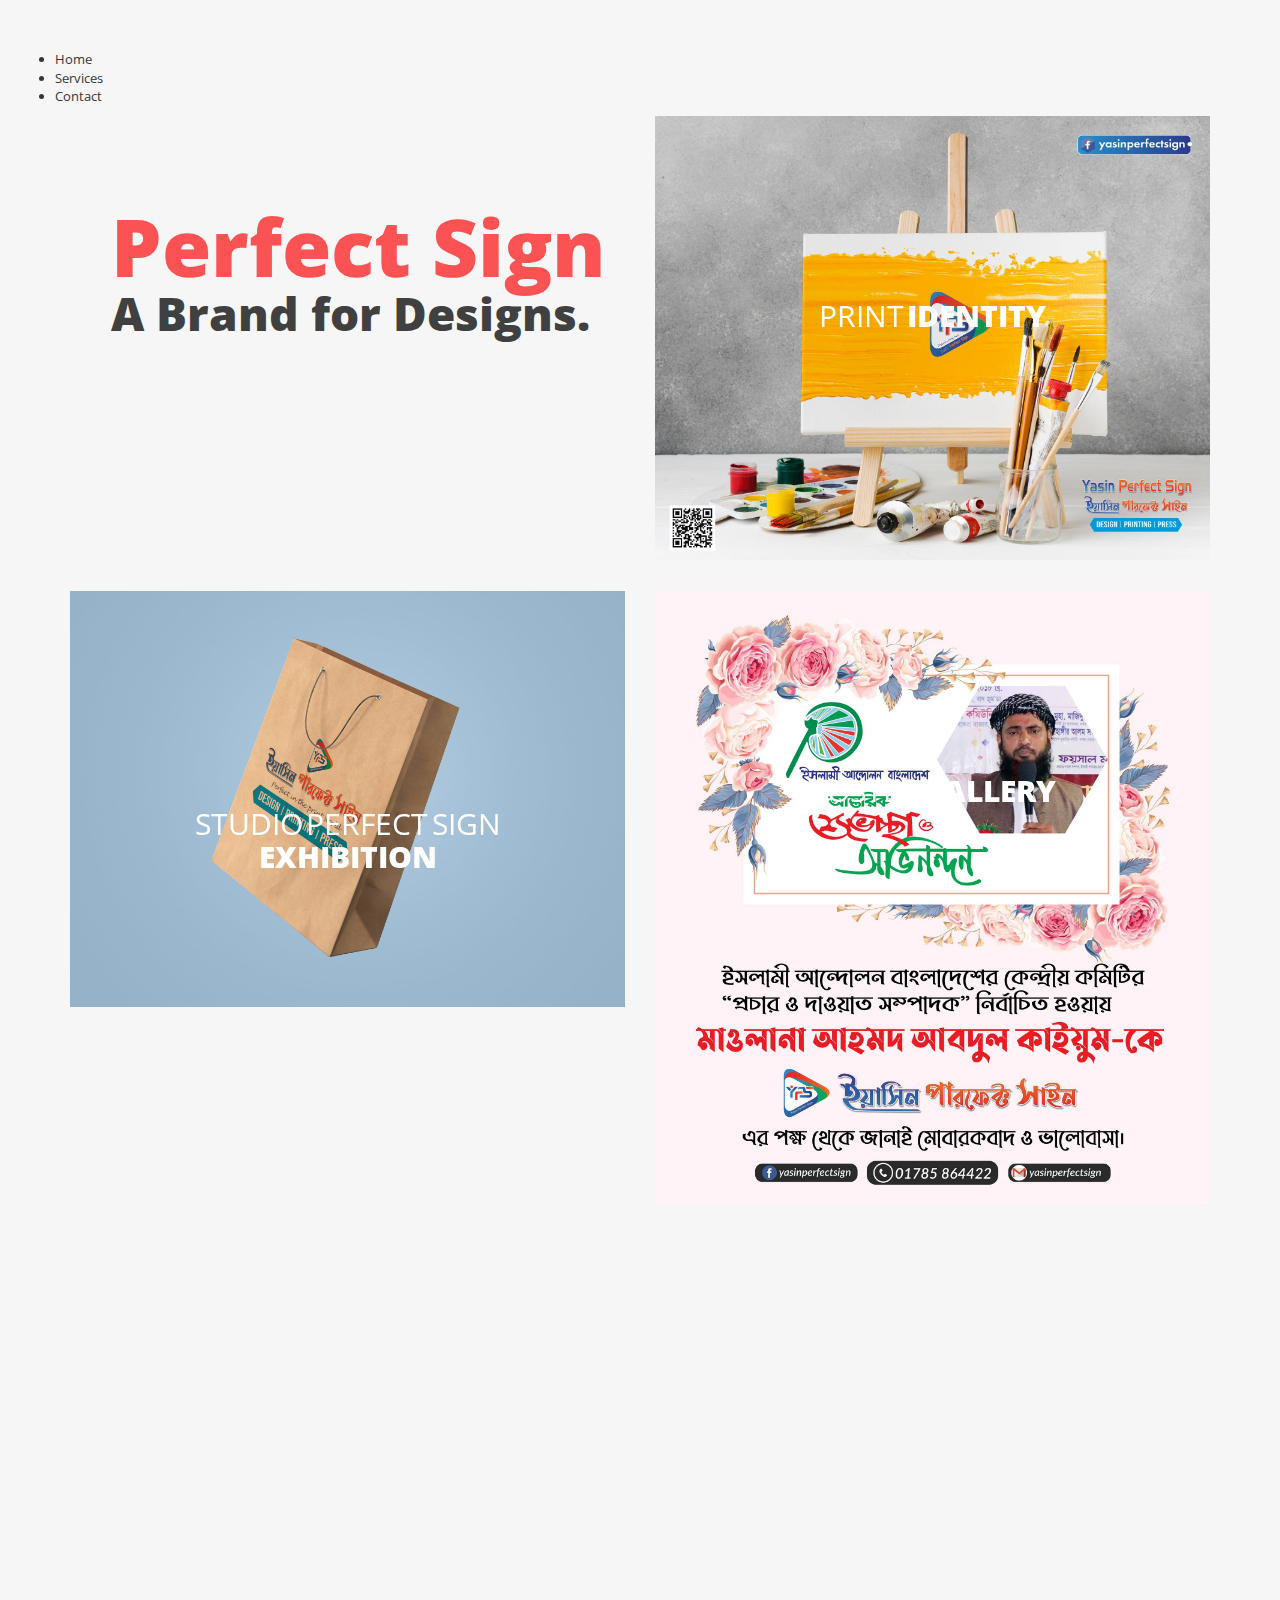
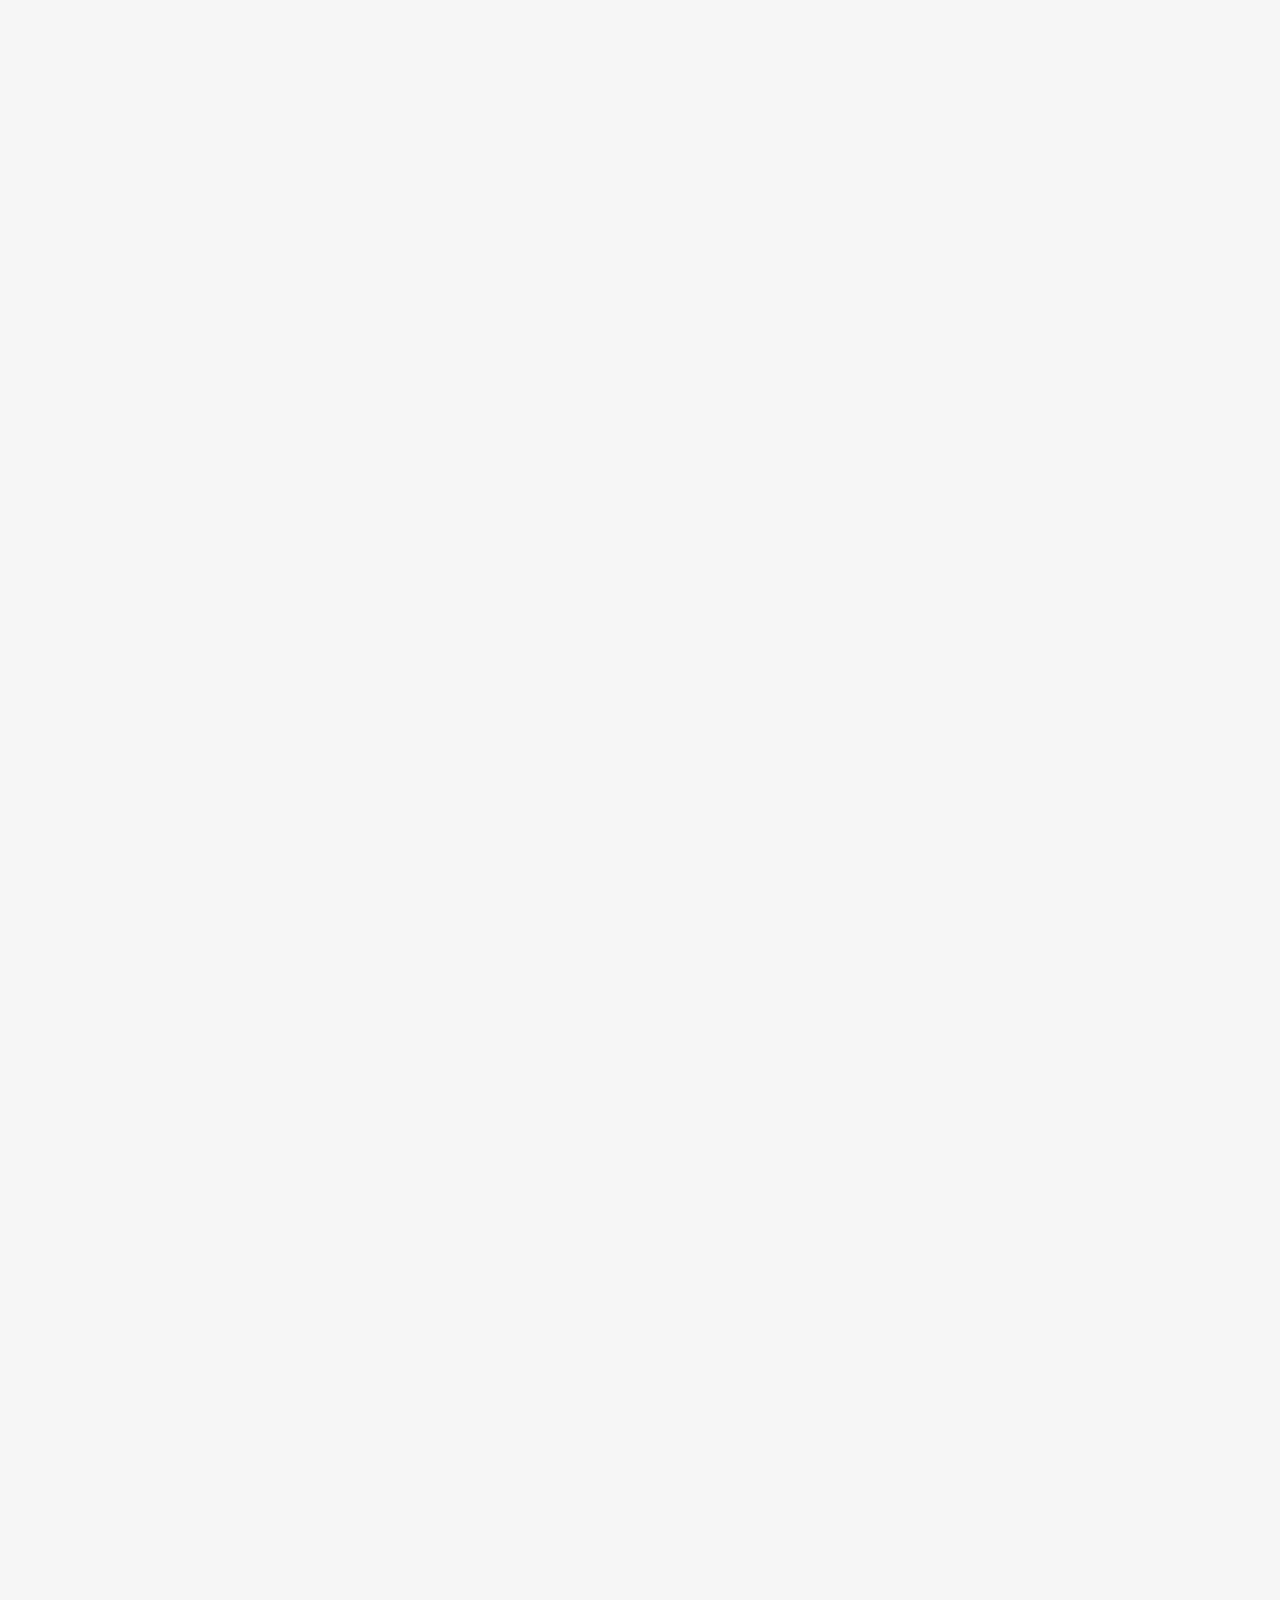
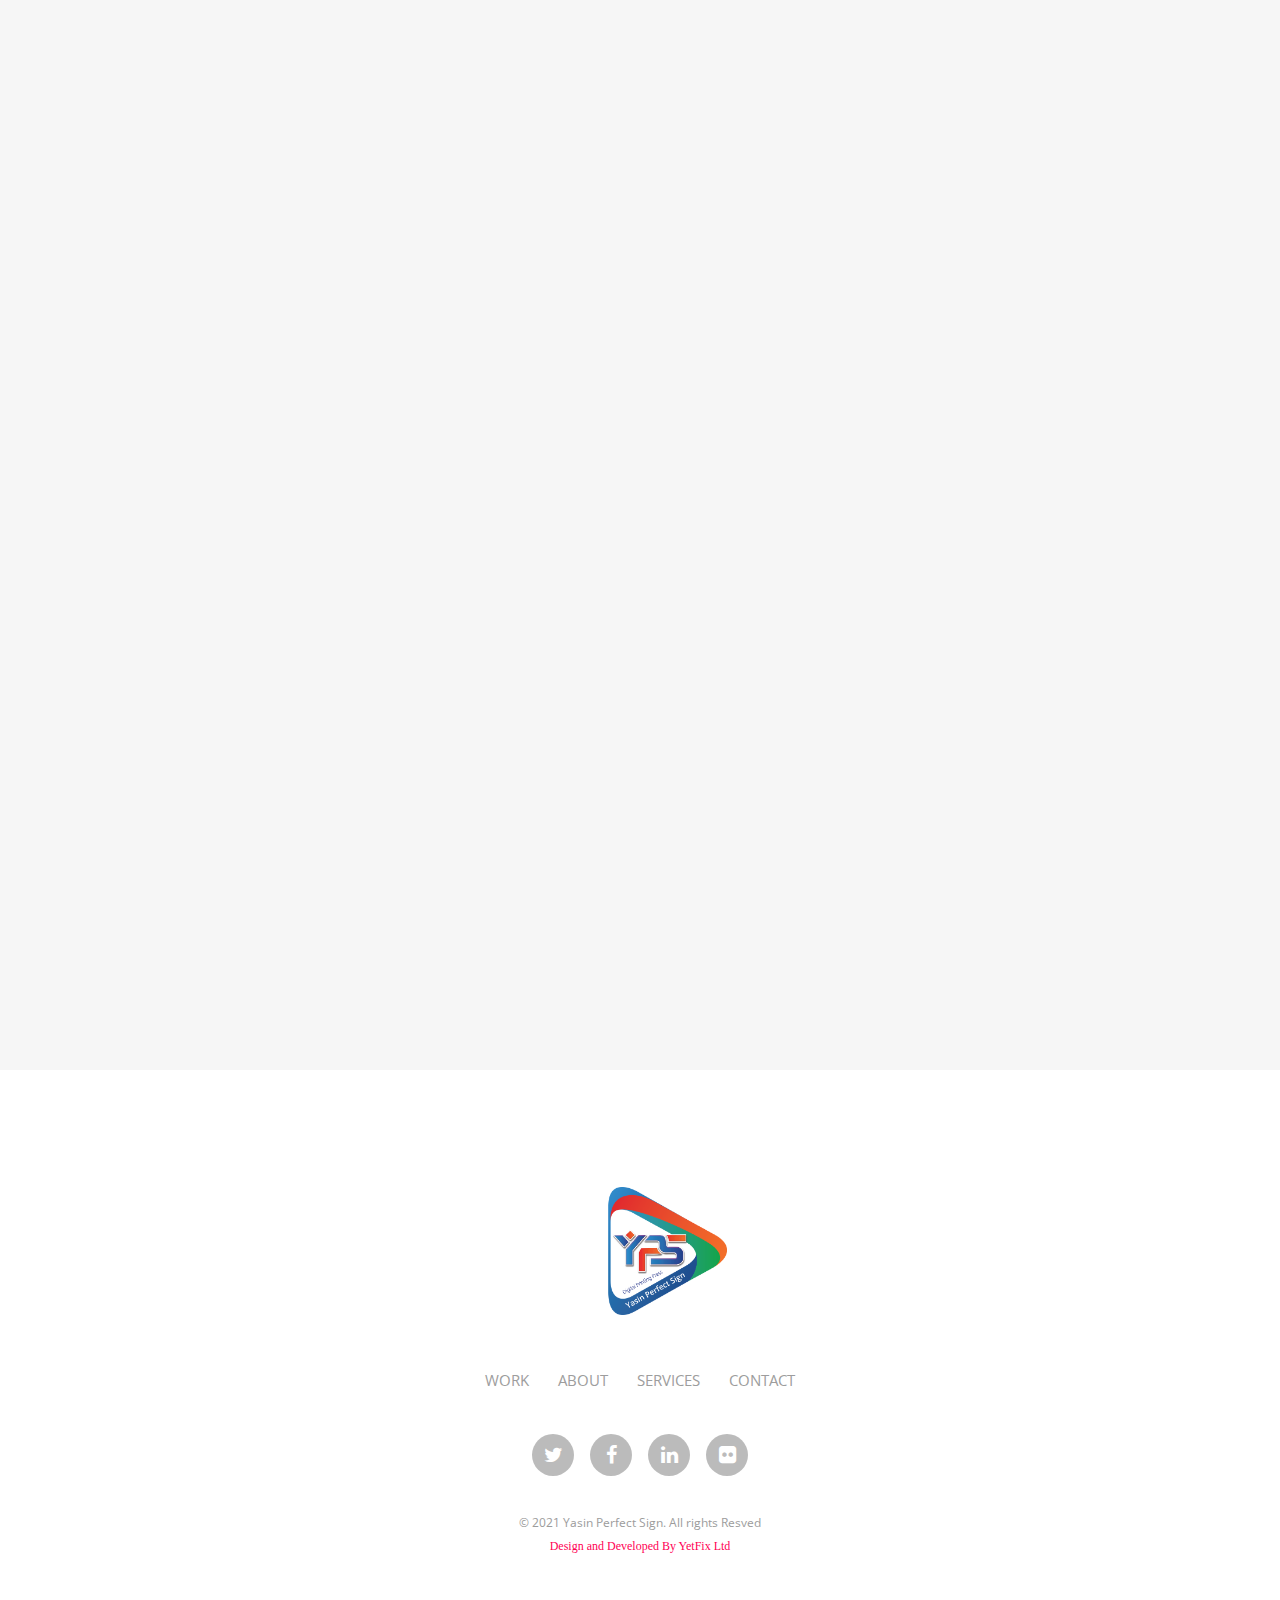
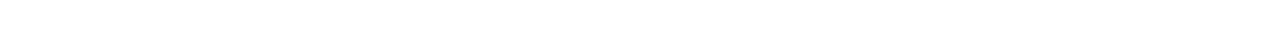
==== index.html @ eafdae4d "first commit" ====
<!DOCTYPE HTML>

<html>

<head>

    <meta name="viewport" content="width=device-width, initial-scale=1, maximum-scale=1" />

    <meta charset="utf-8">

    <!-- Description, Keywords and Author -->

    <meta name="description" content="">

    <meta name="author" content="">



    <title>:: Perfect | Sign ::</title>

    <link rel="shortcut icon" href="images/favicon.ico" type="image/x-icon">



    <!-- style -->

    <link href="css/style.css" rel="stylesheet" type="text/css">

    <!-- style -->

    <!-- bootstrap -->

    <link href="css/bootstrap.min.css" rel="stylesheet" type="text/css">

    <!-- responsive -->

    <link href="css/responsive.css" rel="stylesheet" type="text/css">

    <!-- font-awesome -->

    <link href="css/font-awesome.min.css" rel="stylesheet" type="text/css">

    <!-- font-awesome -->

    <link href="css/effects/set2.css" rel="stylesheet" type="text/css">

    <link href="css/effects/normalize.css" rel="stylesheet" type="text/css">

    <link href="css/effects/component.css" rel="stylesheet" type="text/css">


</head>



<body>



    <!-- header -->

    <div style="margin-top:50px ;">

    </div>

    <!-- header -->

    <!-- main -->

    <main role="main-home-wrapper" class="container">


        <div class="row">
            <div class="">
                <ul>
                    <li>Home</li>
                    <li>Services</li>
                    <li>Contact</li>
                </ul>
            </div>
        </div>
        <div class="row">



            <section class="col-xs-12 col-sm-6 col-md-6 col-lg-6 ">

                <article role="pge-title-content">

                    <header>

                        <h2><span>Perfect Sign</span> A Brand for Designs.</h2>

                    </header>



                </article>

            </section>



            <section class="col-xs-12 col-sm-6 col-md-6 col-lg-6 grid">

                <figure class="effect-oscar">

                    <img src="images/blog-images/art.jpg" alt="" class="img-responsive" />

                    <figcaption>

                        <h2>Print<span> Identity</span></h2>

                        <p>Personal Brand Identity.</p>

                        <a href="works-details.html">View more</a>

                    </figcaption>

                </figure>

            </section>



            <div class="clearfix"></div>



            <section class="col-xs-12 col-sm-6 col-md-6 col-lg-6 grid">

                <ul class="grid-lod effect-2" id="grid">

                    <li>

                        <figure class="effect-oscar">

                            <img src="images/blog-images/bag.jpg" alt="" class="img-responsive" />

                            <figcaption>



                                <h2>Studio Perfect Sign <span>Exhibition</span></h2>

                                <p>Project for Bags, design studio based in Dhaka</p>

                                <a href="works-details.html">View more</a>



                            </figcaption>

                        </figure>

                    </li>



                    <li>

                        <figure class="effect-oscar">

                            <img src="images/blog-images/design.jpg" alt="" class="img-responsive" />

                            <figcaption>

                                <h2>A Brand <span>new Design Agency</span></h2>

                                <p>Over 40,000 customers use our designs to power their</p>

                                <a href="works-details.html">View more</a>

                            </figcaption>

                        </figure>

                    </li>

                    <li>

                        <figure class="effect-oscar">

                            <img src="images/blog-images/carddeg.jpg" alt="" class="img-responsive" />

                            <figcaption>

                                <h2>Cardf <span>Design</span></h2>

                                <p>Project for Corporate, design studio based in Bangla Design</p>

                                <a href="works-details.html">View more</a>

                            </figcaption>

                        </figure>

                    </li>

                    <li>

                        <figure class="effect-oscar">

                            <img src="images/blog-images/card.jpg" alt="" class="img-responsive" />

                            <figcaption>

                                <h2>A Brand <span>new Agency</span></h2>

                                <p>Over 40,000 customers use our themes to power their</p>

                                <a href="works-details.html">View more</a>

                            </figcaption>

                        </figure>

                    </li>

                    <li>

                        <figure class="effect-oscar">

                            <img src="images/blog-images/designprint.jpg" alt="" class="img-responsive" />

                            <figcaption>

                                <h2>Studio Thonik <span>Exhibition</span></h2>

                                <p>Project for Thonik, design studio based in Amsterdam</p>

                                <a href="works-details.html">View more</a>

                            </figcaption>

                        </figure>

                    </li>

                    <li>

                        <figure class="effect-oscar">

                            <img src="images/blog-images/card5.jpg" alt="" class="img-responsive" />

                            <figcaption>

                                <h2>A Brand <span>new Agency</span></h2>

                                <p>Over 40,000 customers use our themes to power their</p>

                                <a href="works-details.html">View more</a>

                            </figcaption>

                        </figure>

                    </li>

                    <li>

                        <figure class="effect-oscar">

                            <img src="images/blog-images/card3.jpg" alt="" class="img-responsive" />

                            <figcaption>

                                <h2>Studio Thonik <span>Exhibition</span></h2>

                                <p>Project for Thonik, design studio based in Amsterdam</p>

                                <a href="works-details.html">View more</a>

                            </figcaption>

                        </figure>

                    </li>

                    <li>

                        <figure class="effect-oscar">

                            <img src="images/blog-images/cal1.jpg" alt="" class="img-responsive" />

                            <figcaption>

                                <h2>A Brand <span>new Agency</span></h2>

                                <p>Over 40,000 customers use our themes to power their</p>

                                <a href="works-details.html">View more</a>

                            </figcaption>

                        </figure>

                    </li>

                </ul>

            </section>



            <section class="col-xs-12 col-sm-6 col-md-6 col-lg-6 grid">

                <ul class="grid-lod effect-2" id="grid">

                    <li>

                        <figure class="effect-oscar">

                            <img src="images/blog-images/poster1.jpg" alt="" class="img-responsive" />

                            <figcaption>

                                <h2>Poster <span>Gallery</span></h2>

                                <p>Design By Yasin Talukder</p>

                                <a href="works-details.html">View more</a>

                            </figcaption>

                        </figure>

                    </li>

                    <li>

                        <figure class="effect-oscar">

                            <img src="images/blog-images/mugdesg.jpg" alt="" class="img-responsive" />

                            <figcaption>

                                <h2>A Brand <span>new Agency</span></h2>

                                <p>Over 40,000 customers use our themes to power their</p>

                                <a href="works-details.html">View more</a>

                            </figcaption>

                        </figure>

                    </li>

                    <li>

                        <figure class="effect-oscar">

                            <img src="images/blog-images/calendar.jpg" alt="" class="img-responsive" />

                            <figcaption>

                                <h2>Anatome Milano <span>Galleria</span></h2>

                                <p>Galerie Anatome based in Paris</p>

                                <a href="works-details.html">View more</a>

                            </figcaption>

                        </figure>

                    </li>

                    <li>

                        <figure class="effect-oscar">

                            <img src="images/blog-images/poster3.jpg" alt="" class="img-responsive" />

                            <figcaption>

                                <h2>A Brand <span>new Agency</span></h2>

                                <p>Over 40,000 customers use our themes to power their</p>

                                <a href="works-details.html">View more</a>

                            </figcaption>

                        </figure>

                    </li>

                    <li>

                        <figure class="effect-oscar">

                            <img src="images/blog-images/poster2.jpg" alt="" class="img-responsive" />

                            <figcaption>

                                <h2>Anatome Milano <span>Galleria</span></h2>

                                <p>Galerie Anatome based in Paris</p>

                                <a href="works-details.html">View more</a>

                            </figcaption>

                        </figure>

                    </li>

                    <li>

                        <figure class="effect-oscar">

                            <img src="images/blog-images/cardsamp.jpg" alt="" class="img-responsive" />

                            <figcaption>

                                <h2>A Brand <span>new Agency</span></h2>

                                <p>Over 40,000 customers use our themes to power their</p>

                                <a href="works-details.html">View more</a>

                            </figcaption>

                        </figure>

                    </li>

                    <li>

                        <figure class="effect-oscar">

                            <img src="images/blog-images/fbcover.jpg" alt="" class="img-responsive" />

                            <figcaption>

                                <h2>Anatome Milano <span>Galleria</span></h2>

                                <p>Galerie Anatome based in Paris</p>

                                <a href="works-details.html">View more</a>

                            </figcaption>

                        </figure>

                    </li>

                    <li>

                        <figure class="effect-oscar">

                            <img src="images/blog-images/thanks.jpg" alt="" class="img-responsive" />

                            <figcaption>

                                <h2>A Brand <span>new Agency</span></h2>

                                <p>Over 40,000 customers use our themes to power their</p>

                                <a href="works-details.html">View more</a>

                            </figcaption>

                        </figure>

                    </li>

                </ul>

            </section>

            <div class="clearfix"></div>

        </div>

    </main>

    <!-- main -->

    <!-- footer -->

    <footer role="footer">

        <!-- logo -->

        <h1>

            <a href="index.html" title="avana LLC"><img class="logo" src="images/mainlo.png" title="avana LLC" alt="avana LLC" /></a>

        </h1>

        <!-- logo -->

        <!-- nav -->

        <nav role="footer-nav">

            <ul>

                <li><a href="index.html" title="Work">Work</a></li>

                <li><a href="about.html" title="About">About</a></li>

                <li><a href="services.html" title="Blog">Services</a></li>

                <li><a href="contact.html" title="Contact">Contact</a></li>

            </ul>

        </nav>

        <!-- nav -->

        <ul role="social-icons">

            <li><a href="#"><i class="fa fa-twitter" aria-hidden="true"></i></a></li>

            <li><a href="https://www.facebook.com/yasinperfectsign"><i class="fa fa-facebook" aria-hidden="true"></i></a></li>

            <li><a href="#"><i class="fa fa-linkedin" aria-hidden="true"></i></a></li>

            <li><a href="#"><i class="fa fa-flickr" aria-hidden="true"></i></a></li>

        </ul>

        <p class="copy-right">&copy; 2021 Yasin Perfect Sign. All rights Resved</p>
        <p class="copy-right"><a class="headtxt" href="https://www.yetfix.com">Design and Developed By YetFix Ltd</a></p>

    </footer>

    <!-- footer -->



    <!-- jQuery (necessary for Bootstrap's JavaScript plugins) -->

    <script src="js/jquery.min.js" type="text/javascript"></script>

    <!-- custom -->

    <script src="js/nav.js" type="text/javascript"></script>

    <script src="js/custom.js" type="text/javascript"></script>

    <!-- Include all compiled plugins (below), or include individual files as needed -->

    <script src="js/bootstrap.min.js" type="text/javascript"></script>

    <script src="js/effects/masonry.pkgd.min.js" type="text/javascript"></script>

    <script src="js/effects/imagesloaded.js" type="text/javascript"></script>

    <script src="js/effects/classie.js" type="text/javascript"></script>

    <script src="js/effects/AnimOnScroll.js" type="text/javascript"></script>

    <script src="js/effects/modernizr.custom.js"></script>

    <!-- jquery.countdown -->

    <script src="js/html5shiv.js" type="text/javascript"></script>



</body>

</html>
---- css/style.css ----
/*

	Theme Name: avana LLC

	Template URI: 

	Description: 

	Author:

	Author URI: 

	License: 

	License URI:

	Version: 1.0

	

	1. Body style

	2. Header

	3. Main

	4. Footer

	5. About

	

*/

@import url(https://fonts.googleapis.com/css?family=Open+Sans:400,300,300italic,400italic,600,600italic,700,700italic,800,800italic);
html {
    -ms-text-size-adjust: 100%;
    -webkit-text-size-adjust: 100%;
}

@import url('https://fonts.googleapis.com/css2?family=Dancing+Script&display=swap');
*,
*:before,
*:after {
    -webkit-box-sizing: border-box;
    -moz-box-sizing: border-box;
    box-sizing: border-box;
}

.headtxt {
    font-family: 'Dancing Script', cursive;
    ;
    color: #FF0054;
}

input,
textarea {
    -webkit-appearance: none;
    -webkit-border-radius: 0;
}

.logo {
    width: 120px;
}

.landtxt {
    display: flex;
}

button,
html input[type="button"],

/* 1 */

input[type="reset"],
input[type="submit"] {
    -webkit-appearance: button;
    cursor: pointer;
    *overflow: visible;
}

body,
img,
.commentys-form input[type="text"],
.commentys-form input[type="email"],
.commentys-form input[type="url"],
.commentys-form textarea {
    transition: all .2s linear;
    -o-transition: all .2s linear;
    -moz-transition: all .2s linear;
    -webkit-transition: all .2s linear;
}

html,
body,
div,
span,
object,
iframe,
h1,
h2,
h3,
h4,
h5,
h6,
p,
blockquote,
pre,
abbr,
address,
cite,
code,
del,
dfn,
em,
img,
ins,
kbd,
q,
samp,
small,
strong,
sub,
sup,
var,
b,
i,
dl,
dt,
dd,
ol,
ul,
li,
fieldset,
form,
label,
legend,
table,
caption,
tbody,
tfoot,
thead,
tr,
th,
td,
article,
aside,
canvas,
details,
figcaption,
figure,
footer,
header,
hgroup,
menu,
nav,
section,
summary,
time,
mark,
audio,
video,
input,
main {
    -webkit-box-sizing: border-box;
    -moz-box-sizing: border-box;
    box-sizing: border-box;
    margin: 0;
    padding: 0;
    vertical-align: baseline;
    border: 0;
    outline: 0;
}

article,
aside,
details,
figcaption,
figure,
footer,
header,
hgroup,
menu,
nav,
section,
img,
main {
    display: block
}

audio,
canvas,
video {
    display: inline-block;
    *display: inline;
    *zoom: 1
}

blockquote:before,
blockquote:after,
q:before,
q:after {
    content: '';
    content: none;
}

.clear {
    clear: both;
    line-height: 0;
    height: 0;
}

a {
    text-decoration: none;
    outline: none;
    color: #010101;
    transition-delay: 0s;
    transition-duration: 0.6s;
    transition-property: all;
    transition-timing-function: ease;
}

a:focus,
img:focus,
button:focus,
.btn:focus {
    outline: none;
}

::-moz-selection {
    background-color: #fb5353;
    color: #fff;
    text-shadow: none;
}

::selection {
    background-color: #fb5353;
    color: #fff;
    text-shadow: none;
}

@font-face {
    font-family: 'Open Sans', sans-serif;
}


/*===== Header ===*/

header[role="header"] {
    padding-top: 80px;
    padding-bottom: 39px
}

header[role="header"] h1 {
    padding: 0;
    margin: 0
}

header[role="header"] h1>a {
    max-width: 66px;
    display: block;
    float: left
}

header[role="header"] nav {
    padding-top: 10px;
    transition-delay: 0s;
    transition-duration: 0.6s;
    transition-property: all;
    transition-timing-function: ease;
}

header[role="header"] nav ul {
    display: none;
    position: fixed;
    z-index: 60;
    text-align: center;
    width: 100%;
    height: 100%;
    top: 0;
    left: 0;
    right: 0;
    background-color: rgba(255, 255, 255, 0.8);
    padding: 0;
    margin: 0;
    padding-top: 199px;
}

header[role="header"] nav ul>li {
    font-weight: 800;
    font-size: 42px;
    display: block
}

header[role="header"] nav ul>li>a {
    display: block;
    line-height: 72px;
    color: #404040
}

header[role="header"] nav ul>li:hover a,
header[role="header"] nav ul>li.nav-active a {
    text-decoration: none;
    color: #fb5353
}

header[role="header"] nav #menu-button {
    width: 31px;
    font-size: 0;
    float: right;
    height: 19px;
    position: relative;
    z-index: 70;
    -webkit-transform: rotate(0deg);
    -moz-transform: rotate(0deg);
    -o-transform: rotate(0deg);
    transform: rotate(0deg);
    -webkit-transition: .5s ease-in-out;
    -moz-transition: .5s ease-in-out;
    -o-transition: .5s ease-in-out;
    transition: .5s ease-in-out;
    cursor: pointer;
}

header[role="header"] nav #menu-button span {
    display: block;
    position: absolute;
    z-index: 60;
    height: 3px;
    width: 100%;
    background: #111111;
    opacity: 1;
    left: 0;
    -webkit-transform: rotate(0deg);
    -moz-transform: rotate(0deg);
    -o-transform: rotate(0deg);
    transform: rotate(0deg);
    -webkit-transition: .25s ease-in-out;
    -moz-transition: .25s ease-in-out;
    -o-transition: .25s ease-in-out;
    transition: .25s ease-in-out;
}

header[role="header"] nav #menu-button span {
    background: #010101;
}

header[role="header"] nav #menu-button span:nth-child(1) {
    top: 0px;
}

header[role="header"] nav #menu-button span:nth-child(2) {
    top: 7px;
}

header[role="header"] nav #menu-button span:nth-child(3) {
    top: 14px;
}

header[role="header"] nav #menu-button.open span:nth-child(1) {
    top: 10px;
    -webkit-transform: rotate(135deg);
    -moz-transform: rotate(135deg);
    -o-transform: rotate(135deg);
    transform: rotate(135deg);
}

header[role="header"] nav #menu-button.open span:nth-child(2) {
    opacity: 0;
    left: -60px;
}

header[role="header"] nav #menu-button.open span:nth-child(3) {
    top: 10px;
    -webkit-transform: rotate(-135deg);
    -moz-transform: rotate(-135deg);
    -o-transform: rotate(-135deg);
    transform: rotate(-135deg);
}


/*===== main ===*/

main[role="main-home-wrapper"],
main[role="main-inner-wrapper"] {
    padding-bottom: 90px
}

main[role="main-home-wrapper"] article[role="pge-title-content"],
main[role="main-inner-wrapper"] article[role="pge-title-content"] {
    padding-left: 41px
}

main[role="main-home-wrapper"] article[role="pge-title-content"] header,
main[role="main-inner-wrapper"] article[role="pge-title-content"] header {
    padding-bottom: 19px;
    padding-top: 83px
}

main[role="main-home-wrapper"] article[role="pge-title-content"] header h2,
main[role="main-inner-wrapper"] article[role="pge-title-content"] header h2 {
    font-size: 46px;
    line-height: 53px;
    color: #404040;
    font-weight: 800
}

main[role="main-home-wrapper"] article[role="pge-title-content"] header h2 span,
main[role="main-inner-wrapper"] article[role="pge-title-content"] header h2 span {
    display: block;
    font-size: 80px;
    color: #fb5353;
    padding-bottom: 15px
}

main[role="main-home-wrapper"] article[role="pge-title-content"] p,
main[role="main-inner-wrapper"] article[role="pge-title-content"] p {
    font-size: 20px;
    line-height: 30px;
    color: #454545
}


/*===== footer ===*/

footer[role="footer"] {
    background-color: #FFF;
    padding-top: 100px;
    padding-bottom: 77px
}

footer[role="footer"]>h1 a {
    margin: 0 auto;
    display: block;
    max-width: 66px;
}

footer[role="footer"] nav {
    padding-top: 37px;
    padding-bottom: 43px
}

footer[role="footer"] nav>ul {
    text-align: center;
    padding: 0;
    margin: 0
}

footer[role="footer"] nav>ul>li {
    display: inline-block;
    text-transform: uppercase;
    font-size: 15px;
    margin: 0 13px
}

footer[role="footer"] nav>ul>li>a {
    color: #9d9d9d
}

footer[role="footer"] nav>ul>li:hover a {
    text-decoration: none;
    color: #fb5353
}

footer[role="footer"] ul[role="social-icons"] {
    padding: 0;
    margin: 0;
    text-align: center;
    padding-bottom: 40px;
}

footer[role="footer"] ul[role="social-icons"]>li {
    display: inline-block;
    margin: 0 6.5px
}

footer[role="footer"] ul[role="social-icons"]>li>a {
    display: block;
    width: 42px;
    height: 42px;
    background-color: #bbbbbb;
    color: #FFF;
    line-height: 42px;
    font-size: 20px;
    border-radius: 100%;
    text-align: center
}

footer[role="footer"] ul[role="social-icons"]>li:hover a {
    background-color: #fb5353
}

footer[role="footer"] .copy-right {
    text-align: center;
    display: block;
    font-size: 12px;
    line-height: 13px;
    color: #9c9c9c
}


/*===== About ===*/

main[role="main-inner-wrapper"] .about-content {
    background-color: #fb5353;
    padding-top: 57px;
    padding-left: 70px;
    padding-right: 67px;
    padding-bottom: 58px
}

main[role="main-inner-wrapper"] .about-content p {
    font-size: 17px;
    line-height: 30px;
    color: #FFF;
    padding-bottom: 20px
}

main[role="main-inner-wrapper"] .thumbnails-pan {
    padding-top: 30px
}

main[role="main-inner-wrapper"] .thumbnails-pan section figure {
    background-color: #FFF;
    position: relative;
    overflow: hidden;
    cursor: pointer
}

main[role="main-inner-wrapper"] .thumbnails-pan section figure,
main[role="main-inner-wrapper"] .thumbnails-pan section figure,
img,
main[role="main-inner-wrapper"] .thumbnails-pan section figure figcaption,
section.blog-content figure,
section.blog-content figure img,
section.blog-content article {
    transition-delay: 0s;
    transition-duration: 0.6s;
    transition-property: all;
    transition-timing-function: ease;
}

main[role="main-inner-wrapper"] .thumbnails-pan section figure figcaption {
    position: absolute;
    bottom: -50%;
    left: 0;
    right: 0;
    background-color: #fb5353;
    margin: 0 69px;
    text-align: center;
    color: #FFF;
    padding-top: 16px;
    padding-bottom: 27px
}

main[role="main-inner-wrapper"] .thumbnails-pan section figure figcaption h3 {
    font-size: 21px;
    line-height: 22px;
    font-weight: 300
}

main[role="main-inner-wrapper"] .thumbnails-pan section figure figcaption h5 {
    text-transform: uppercase;
    font-size: 13px;
    line-height: 14px;
    font-weight: bold
}

main[role="main-inner-wrapper"] .thumbnails-pan section figure:hover,
section.blog-content:hover article {
    background-color: #fb5353;
    color: #FFF
}

main[role="main-inner-wrapper"] .thumbnails-pan section figure:hover img,
section.blog-content:hover figure img {
    -webkit-transform: scale3d(1.08, 1.08, 2);
    transform: scale3d(1.08, 1.08, 2);
    opacity: 0.5
}

main[role="main-inner-wrapper"] .thumbnails-pan section figure:hover figcaption {
    bottom: 0;
}


/*===== Blog ===*/

article[role="pge-title-content"].blog-header {
    padding-bottom: 218px
}

section.blog-content {
    margin-bottom: 29px
}

section.blog-content figure {
    overflow: hidden;
    position: relative;
    background-color: rgba(255, 255, 255, 0.4);
    cursor: pointer
}

section.blog-content figure .post-date {
    text-align: center;
    color: #FFF;
    font-weight: 800;
    font-size: 14px;
    line-height: 18px;
    text-transform: uppercase;
    display: block;
    background-color: #fb5353;
    width: 130px;
    height: 130px;
    position: absolute;
    left: 0;
    top: 0;
    padding-top: 41px;
    z-index: 50
}

section.blog-content figure .post-date span {
    font-size: 50px;
    line-height: 35px;
    display: block
}

section.blog-content article {
    font-size: 21px;
    line-height: 30px;
    color: #FFF;
    font-weight: 800;
    color: #343434;
    padding-left: 42px;
    padding-top: 33px;
    padding-bottom: 31px;
}

section.blog-content:hover figure img {
    opacity: 0.5
}


/*===== Contact ===*/

article[role="pge-title-content"].contact-header {
    padding-bottom: 218px
}

article[role="pge-title-content"].contact-header p a {
    color: #343434;
    padding-right: 34px
}

article[role="pge-title-content"].contact-header p a:hover {
    color: #fb5353;
    text-decoration: none
}

.demo-wrapper {
    width: 100%;
    margin: 0 auto;
    height: 499px;
}

#surabaya {
    width: 100%;
    height: 100%;
}

.error_message {
    color: #e84d49
}

#success_page h3,
#success_page p {
    color: #60ca6f
}

.contat-from-wrapper {
    padding: 0 69px;
    margin-top: 108px
}

.contat-from-wrapper input[type="text"],
.contat-from-wrapper input[type="email"],
.contat-from-wrapper textarea {
    width: 100%;
    display: block;
    outline: none;
    border-bottom: 1px solid #bbbbbb;
    background-color: inherit;
    color: #404040;
    font-size: 21px;
    line-height: 23px;
    padding-bottom: 24px
}

.contat-from-wrapper input[type="text"]:focus,
.contat-from-wrapper input[type="email"]:focus,
.contat-from-wrapper textarea:focus {
    border-bottom-color: #9f9e9e
}

.contat-from-wrapper form ::-webkit-input-placeholder {
    color: #404040;
}

.contat-from-wrapper form ::-moz-placeholder {
    color: #404040;
}


/* firefox 19+ */

.contat-from-wrapper form :-ms-input-placeholder {
    color: #404040;
}


/* ie */

.contat-from-wrapper form input:-moz-placeholder {
    color: #404040;
}

.contat-from-wrapper textarea {
    border-bottom: 1px solid #bbbbbb;
    border-left: none;
    border-right: none;
    border-top: none;
    height: 77px;
    margin-top: 56px
}

.contat-from-wrapper input[type="submit"] {
    display: block;
    border: none;
    outline: none;
    width: 200px;
    line-height: 60px;
    text-transform: uppercase;
    font-size: 21px;
    color: #FFF;
    font-weight: 800;
    letter-spacing: 2px;
    background-color: #e84d49;
    margin: 41px auto;
    margin-bottom: 0
}

.contat-from-wrapper input[type="submit"]:hover {
    background-color: #f8524e
}


/*== Work Details ==*/

.work-details,
.blog-details {
    padding: 0 69px;
    margin-top: 73px
}

.work-details header h2 {
    color: #343434;
    font-size: 36px;
    font-weight: 800
}

.work-details header a {
    display: inline-block;
    color: #fb5353;
    font-size: 18px;
    font-weight: 800;
    padding-top: 3px
}

.work-details header a i {
    color: #0d0d0d;
    padding-left: 10px
}

.work-details header a:hover {
    color: #0d0d0d;
    text-decoration: none
}

.work-details header a:hover i {
    color: #fb5353
}

.work-details p {
    font-size: 16px;
    color: #666666;
    line-height: 30px;
    margin-bottom: 20px;
    font-weight: 300
}

.work-details p strong {
    font-weight: 800
}

.work-images {
    margin-top: 46px
}

.work-images li {
    margin-bottom: 50px
}


/*== Blog Details ==*/

.bog-header {
    padding-bottom: 62px
}

.bog-header h3,
.comments-pan h3,
.commentys-form h4 {
    color: #404040;
    font-weight: 800;
    padding-bottom: 24px;
    display: block
}

.bog-header h3 span {
    color: #fb5353
}

.bog-header h2 {
    font-size: 36px;
    font-weight: normal
}

.blog-details .enter-content {
    margin-top: 62px
}

.blog-details .enter-content p {
    font-size: 16px;
    line-height: 30px;
    font-weight: 300;
    margin-bottom: 23px
}

.comments-pan {
    border-top: 2px solid #dedede;
    padding-top: 15px
}

.comments-pan h3 {
    border-bottom: 2px solid #dedede;
    padding-bottom: 34px;
    margin-bottom: 52px
}

.comments-reply,
.reply-pan {
    padding: 0;
    margin: 0;
    list-style: none
}

.comments-reply li {
    display: block;
    border-bottom: 2px solid #dedede;
    overflow: hidden;
    padding-bottom: 51px;
    margin-bottom: 39px
}

.comments-reply li figure {
    float: left;
    width: 70px;
    background-color: #000
}

.comments-reply li section {
    float: left;
    padding-left: 30px;
    font-size: 16px;
    line-height: 30px;
    font-weight: 300;
    color: #343434;
    width: 92%;
}

.comments-reply li section .date-pan {
    font-size: 14px;
    line-height: 18px;
    padding-bottom: 25px
}

.comments-reply li section h4 {
    font-weight: 800;
    color: #404040;
    font-size: 21px;
    margin-bottom: 6px;
    margin-top: 0
}

.comments-reply li section h4 a {
    font-size: 16px;
    color: #fb5353;
    font-weight: 400;
    display: inline-block;
    padding-left: 20px
}

.reply-pan {
    clear: both;
    display: block;
    margin-left: 100px;
    padding-top: 39px
}

.reply-pan li {
    border-bottom: none;
    border-top: 2px solid #dedede;
    padding-bottom: 0;
    margin-bottom: 0;
    padding-top: 38px;
}

.commentys-form h4 {
    font-size: 24px
}

.commentys-form form {
    margin-top: 30px
}

.commentys-form input[type="text"],
.commentys-form input[type="email"],
.commentys-form input[type="url"],
.commentys-form textarea {
    font-size: 21px;
    line-height: 22px;
    color: #404040;
    padding-bottom: 26px;
    border-bottom: 2px solid #bbbbbb;
    width: 100%;
    display: block;
    border-left: none;
    border-right: none;
    border-top: none;
    background-color: transparent;
    outline: none
}

.commentys-form textarea {
    margin-top: 57px
}

.commentys-form input[type="text"]:focus,
.commentys-form input[type="email"]:focus,
.commentys-form input[type="url"]:focus,
.commentys-form textarea:focus {
    border-bottom-color: #000
}

.commentys-form input[type="button"] {
    padding: 0 36px;
    text-transform: uppercase;
    display: inline-block;
    font-size: 21px;
    line-height: 60px;
    color: #FFF;
    font-weight: bold;
    text-align: center;
    border: none;
    outline: none;
    background-color: #fb5353;
    margin-top: 50px
}

.commentys-form input[type="button"]:hover {
    background-color: #ff5c5c
}
---- css/responsive.css ----
/* md */
@media (min-width: 992px) and (max-width: 1199px) {
	.comments-reply li section{ width:88%}
}
/* sm */
@media (min-width: 768px) and (max-width: 991px) {
	header[role="header"]{ padding:8% 0;}
	header[role="header"] nav ul{ padding-top:10%}
	main[role="main-home-wrapper"] article[role="pge-title-content"],main[role="main-inner-wrapper"] article[role="pge-title-content"]{ padding-left:0}
	main[role="main-home-wrapper"] article[role="pge-title-content"] header,main[role="main-inner-wrapper"] article[role="pge-title-content"] header{ padding-top:0}
	main[role="main-home-wrapper"] article[role="pge-title-content"] header h2,main[role="main-inner-wrapper"] article[role="pge-title-content"] header h2{ font-size:34px}
	main[role="main-home-wrapper"] article p br{ display:none}
	footer[role="footer"]{ padding:30px 0}
	footer[role="footer"] nav{ padding:15px 0}
	main[role="main-inner-wrapper"] .about-content{ padding:5%}
	main[role="main-inner-wrapper"] .thumbnails-pan section figure figcaption{ margin:0 10%}
	section.blog-content figure .post-date{ padding-top:20px; height:100px; width:100px}
	article.contact-header[role="pge-title-content"] p a{padding-right:10px}
	.contat-from-wrapper{ margin-top:10px; padding:0 15px}
	.grid-lod li{ width:100% !important; position:static !important; display:inline-block}
	.grid-lod li img{ width:100%}
	.work-details,.blog-details{ padding:0; margin-top:0}
	.comments-reply li section{ width:88%}
}
/* xs */
@media (max-width: 767px) {
	header[role="header"]{ padding:8% 0;}
	header[role="header"] nav ul{ padding-top:10%}
	header[role="header"] nav ul > li{ font-size:30px}
	header[role="header"] nav ul > li > a{ line-height:55px}
	main[role="main-home-wrapper"] article[role="pge-title-content"],main[role="main-inner-wrapper"] article[role="pge-title-content"]{ padding-left:0}
	main[role="main-home-wrapper"] article[role="pge-title-content"] header,main[role="main-inner-wrapper"] article[role="pge-title-content"] header{ padding-top:10px}
	main[role="main-home-wrapper"] article[role="pge-title-content"] header h2,main[role="main-inner-wrapper"] article[role="pge-title-content"] header h2{ font-size:47px}
	main[role="main-home-wrapper"] article[role="pge-title-content"] header h2 span, main[role="main-inner-wrapper"] article[role="pge-title-content"] header h2 span{ font-size:60px;}
	main[role="main-home-wrapper"] article{ padding-bottom:30px}
	main[role="main-home-wrapper"] article p br{ display:none}
	footer[role="footer"]{ padding:40px 0}
	footer[role="footer"] nav{ padding:15px 0}
	main[role="main-inner-wrapper"] .about-content{ padding:5%}
	main[role="main-inner-wrapper"] .thumbnails-pan section figure{ margin-bottom:20px}
	article[role="pge-title-content"].blog-header,article[role="pge-title-content"].contact-header{ padding-bottom:30px}
	section.blog-content figure .post-date{ padding-top:20px; height:100px; width:100px}
	section.blog-content article{ padding:2% 5%; font-size:18px; line-height:24px;font-family: 'proxima_nova_cn_rgregular';}
	article.contact-header[role="pge-title-content"] p a{ font-size:18px; padding-right:10px}
	.contat-from-wrapper{ margin-top:10px; padding:0 15px}
	.contat-from-wrapper input[type="text"], .contat-from-wrapper input[type="email"]{ margin-bottom:20px}
	.contat-from-wrapper textarea{ margin-top:0}
	.work-details,.blog-details{ padding:0; margin-top:0}
	.work-images{ margin-top:0}
	.work-images li{ margin-bottom:0; width:100%}
	.work-images li figcaption h2{ font-size:18px;}
	.grid-lod li{ width:100% !important; position:static !important}
	.bog-header h3, .comments-pan h3, .commentys-form h4{ padding-bottom:0}
	.bog-header h2{ font-size:18px; line-height:26px}
	.bog-header{ padding-bottom:20px}
	.blog-details .enter-content{ margin-top:10px}
	.blog-details .enter-content p,.comments-reply li section{ font-size:14px; line-height:26px}
	.comments-pan h3{ padding-bottom:20px; margin-top:0}
	.comments-reply li section{ float:none; width:auto; padding-left:0}
	.comments-reply li figure{ margin-right:20px}
	.reply-pan{ margin-left:20px}
	.commentys-form input[type="text"], .commentys-form input[type="email"], .commentys-form input[type="url"], .commentys-form textarea{ margin-bottom:20px}
	.commentys-form textarea{ margin-top:0; margin-bottom:0}
	
}
---- css/effects/set2.css ----
.grid {

	position: relative;

	list-style: none; overflow:hidden; 

	text-align: center;

}



/* Common style */

.grid figure {

	position: relative;margin-bottom:31px;

	overflow: hidden;

	min-width: 100%;

	max-width: 100%;

	width:100%;

	height: 100%; min-height:100%;

	background: #3085a3;

	text-align: center;

	cursor: pointer;

}



.grid figure img {

	position: relative;

	display: block;

	min-height: 100%;

	max-width: 100%;

	opacity: 0.8;

}



.grid figure figcaption {

	padding:0;

	color: #fff;

	text-transform: uppercase;

	font-size: 1.25em;

	-webkit-backface-visibility: hidden;

	backface-visibility: hidden;

	line-height:100%;

}

.grid figure figcaption header a{}

.grid figure figcaption::before,

.grid figure figcaption::after {

	pointer-events: none;

}



.grid figure figcaption,

.grid figure figcaption > a {

	position: absolute;

	top: 0;

	left: 0;

	width: 100%;

	height: 100%;

}



/* Anchor will cover the whole item by default */

/* For some effects it will show as a button */

.grid figure figcaption > a {

	z-index: 1000;

	text-indent: 200%;

	white-space: nowrap;

	font-size: 0;

	opacity: 0;

}



.grid figure h2 {

	word-spacing: -0.15em;

	font-weight:400; color:#FFF;

}



.grid figure h2 span {

	font-weight: 800;

}



.grid figure h2,

.grid figure p {

	margin: 0;

}



.grid figure p {

	letter-spacing: 1px;

	font-size:16px; line-height:22px;

}





/* Individual effects */




/*---------------*/

/***** Oscar *****/

/*---------------*/



figure.effect-oscar {

	/*background: -webkit-linear-gradient(45deg, #22682a 0%, #9b4a1b 40%, #3a342a 100%);

	background: linear-gradient(45deg, #22682a 0%,#9b4a1b 40%,#3a342a 100%);*/

	background-color:#fb5353;

}



figure.effect-oscar img {

	opacity: 1;

	-webkit-transition: opacity 0.35s;

	transition: opacity 0.35s;

}



figure.effect-oscar figcaption {

	padding: 4em;

	background-color: rgba(58,52,42,0);

	-webkit-transition: background-color 0.35s;

	transition: background-color 0.35s;

}



figure.effect-oscar figcaption::before {

	position: absolute;

	top: 30px;

	right: 30px;

	bottom: 30px;

	left: 30px;

	border: 1px solid #fff;

	content: '';

}



figure.effect-oscar h2 {

font-weight:400;	margin: 20% 0 10px 0;

	-webkit-transition: -webkit-transform 0.35s;

	transition: transform 0.35s;

	-webkit-transform: translate3d(0,100%,0);

	transform: translate3d(0,100%,0);

}

figure.effect-oscar h2 span{

	font-weight:800

}

figure.effect-oscar figcaption::before,

figure.effect-oscar p {

	font-weight:400;

	opacity: 0;

	-webkit-transition: opacity 0.35s, -webkit-transform 0.35s;

	transition: opacity 0.35s, transform 0.35s;

	-webkit-transform: scale(0);

	transform: scale(0);

}



figure.effect-oscar:hover h2 {

	-webkit-transform: translate3d(0,0,0);

	transform: translate3d(0,0,0);

}



figure.effect-oscar:hover figcaption::before,

figure.effect-oscar:hover p {

	opacity: 1;

	-webkit-transform: scale(1);

	transform: scale(1);

}



figure.effect-oscar:hover figcaption {

	background-color: rgba(58,52,42,0);

}



figure.effect-oscar:hover img {

	opacity: 0.4;

}



@media screen and (max-width: 50em) {

	.content {

		padding: 0 10px;

		text-align: center;

	}

	.grid figure {

		display: inline-block;

		float: none;

		margin: 10px auto;

		width: 100%;

	}

}

@media (min-width: 768px) and (max-width: 991px) {

	figure.effect-oscar figcaption::before{ left:10px; right:10px; top:10px; bottom:10px;}

	figure.effect-oscar figcaption{ padding:0em}

	figure.effect-oscar h2{ font-size:20px;}

	figure.effect-oscar p{ font-size:13px;  padding:2%; display:block; width:90%; margin:0 auto;}

}



@media (max-width: 767px) {

	figure.effect-oscar figcaption::before{ left:10px; right:10px; top:10px; bottom:10px;}

	figure.effect-oscar figcaption{ padding:0em}

	figure.effect-oscar h2{ font-size:15px;}

	figure.effect-oscar p{ font-size:13px;  padding:2%; display:block; width:90%; margin:0 auto;}

}
---- css/effects/component.css ----
.grid-lod {
	/*max-width: 69em;
	list-style: none;
	margin: 30px auto;
	padding: 0;*/
}

.grid-lod li {
	display: block;
/*	float: left;
	padding: 7px;
	width: 33%;*/
	opacity: 0;
}

.grid-lod li.shown,
.no-js .grid-lod li,
.no-cssanimations .grid-lod li {
	opacity: 1;
}

.grid-lod li a,
.grid-lod li img {
	outline: none;
	border: none;
	display: block;
	max-width: 100%;
}

/* Effect 1: opacity */
.grid-lod.effect-1 li.animate {
	-webkit-animation: fadeIn 0.65s ease forwards;
	animation: fadeIn 0.65s ease forwards;
}

@-webkit-keyframes fadeIn {
	0% { }
	100% { opacity: 1; }
}

@keyframes fadeIn {
	0% { }
	100% { opacity: 1; }
}

/* Effect 2: Move Up */
.grid-lod.effect-2 li.animate {
	-webkit-transform: translateY(200px);
	transform: translateY(200px);
	-webkit-animation: moveUp 0.65s ease forwards;
	animation: moveUp 0.65s ease forwards;
}

@-webkit-keyframes moveUp {
	0% { }
	100% { -webkit-transform: translateY(0); opacity: 1; }
}

@keyframes moveUp {
	0% { }
	100% { -webkit-transform: translateY(0); transform: translateY(0); opacity: 1; }
}

/* Effect 3: Scale up */
.grid-lod.effect-3 li.animate {
	-webkit-transform: scale(0.6);
	transform: scale(0.6);
	-webkit-animation: scaleUp 0.65s ease-in-out forwards;
	animation: scaleUp 0.65s ease-in-out forwards;
}

@-webkit-keyframes scaleUp {
	0% { }
	100% { -webkit-transform: scale(1); opacity: 1; }
}

@keyframes scaleUp {
	0% { }
	100% { -webkit-transform: scale(1); transform: scale(1); opacity: 1; }
}

/* Effect 4: fall perspective */
.grid-lod.effect-4 {
	-webkit-perspective: 1300px;
	perspective: 1300px;
}

.grid-lod.effect-4 li.animate {
	-webkit-transform-style: preserve-3d;
	transform-style: preserve-3d;
	-webkit-transform: translateZ(400px) translateY(300px) rotateX(-90deg);
	transform: translateZ(400px) translateY(300px) rotateX(-90deg);
	-webkit-animation: fallPerspective .8s ease-in-out forwards;
	animation: fallPerspective .8s ease-in-out forwards;
}

@-webkit-keyframes fallPerspective {
	0% { }
	100% { -webkit-transform: translateZ(0px) translateY(0px) rotateX(0deg); opacity: 1; }
}

@keyframes fallPerspective {
	0% { }
	100% { -webkit-transform: translateZ(0px) translateY(0px) rotateX(0deg); transform: translateZ(0px) translateY(0px) rotateX(0deg); opacity: 1; }
}

/* Effect 5: fly (based on http://lab.hakim.se/scroll-effects/ by @hakimel) */
.grid-lod.effect-5 {
	-webkit-perspective: 1300px;
	perspective: 1300px;
}

.grid-lod.effect-5 li.animate {
	-webkit-transform-style: preserve-3d;
	transform-style: preserve-3d;
	-webkit-transform-origin: 50% 50% -300px;
	transform-origin: 50% 50% -300px;
	-webkit-transform: rotateX(-180deg);
	transform: rotateX(-180deg);
	-webkit-animation: fly .8s ease-in-out forwards;
	animation: fly .8s ease-in-out forwards;
}

@-webkit-keyframes fly {
	0% { }
	100% { -webkit-transform: rotateX(0deg); opacity: 1; }
}

@keyframes fly {
	0% { }
	100% { -webkit-transform: rotateX(0deg); transform: rotateX(0deg); opacity: 1; }
}

/* Effect 6: flip (based on http://lab.hakim.se/scroll-effects/ by @hakimel) */
.grid-lod.effect-6 {
	-webkit-perspective: 1300px;
	perspective: 1300px;
}

.grid-lod.effect-6 li.animate {
	-webkit-transform-style: preserve-3d;
	transform-style: preserve-3d;
	-webkit-transform-origin: 0% 0%;
	transform-origin: 0% 0%;
	-webkit-transform: rotateX(-80deg);
	transform: rotateX(-80deg);
	-webkit-animation: flip .8s ease-in-out forwards;
	animation: flip .8s ease-in-out forwards;
}

@-webkit-keyframes flip {
	0% { }
	100% { -webkit-transform: rotateX(0deg); opacity: 1; }
}

@keyframes flip {
	0% { }
	100% { -webkit-transform: rotateX(0deg); transform: rotateX(0deg); opacity: 1; }
}

/* Effect 7: helix (based on http://lab.hakim.se/scroll-effects/ by @hakimel) */
.grid-lod.effect-7 {
	-webkit-perspective: 1300px;
	perspective: 1300px;
}

.grid-lod.effect-7 li.animate {
	-webkit-transform-style: preserve-3d;
	transform-style: preserve-3d;
	-webkit-transform: rotateY(-180deg);
	transform: rotateY(-180deg);
	-webkit-animation: helix .8s ease-in-out forwards;
	animation: helix .8s ease-in-out forwards;
}

@-webkit-keyframes helix {
	0% { }
	100% { -webkit-transform: rotateY(0deg); opacity: 1; }
}

@keyframes helix {
	0% { }
	100% { -webkit-transform: rotateY(0deg); transform: rotateY(0deg); opacity: 1; }
}

/* Effect 8:  */
.grid-lod.effect-8 {
	-webkit-perspective: 1300px;
	perspective: 1300px;
}

.grid-lod.effect-8 li.animate {
	-webkit-transform-style: preserve-3d;
	transform-style: preserve-3d;
	-webkit-transform: scale(0.4);
	transform: scale(0.4);
	-webkit-animation: popUp .8s ease-in forwards;
	animation: popUp .8s ease-in forwards;
}

@-webkit-keyframes popUp {
	0% { }
	70% { -webkit-transform: scale(1.1); opacity: .8; -webkit-animation-timing-function: ease-out; }
	100% { -webkit-transform: scale(1); opacity: 1; }
}

@keyframes popUp {
	0% { }
	70% { -webkit-transform: scale(1.1); transform: scale(1.1); opacity: .8; -webkit-animation-timing-function: ease-out; animation-timing-function: ease-out; }
	100% { -webkit-transform: scale(1); transform: scale(1); opacity: 1; }
}

@media screen and (max-width: 900px) {
	.grid-lod li {
		width: 50%;
	}
}

@media screen and (max-width: 400px) {
	.grid-lod li {
		width: 100%;
	}
}
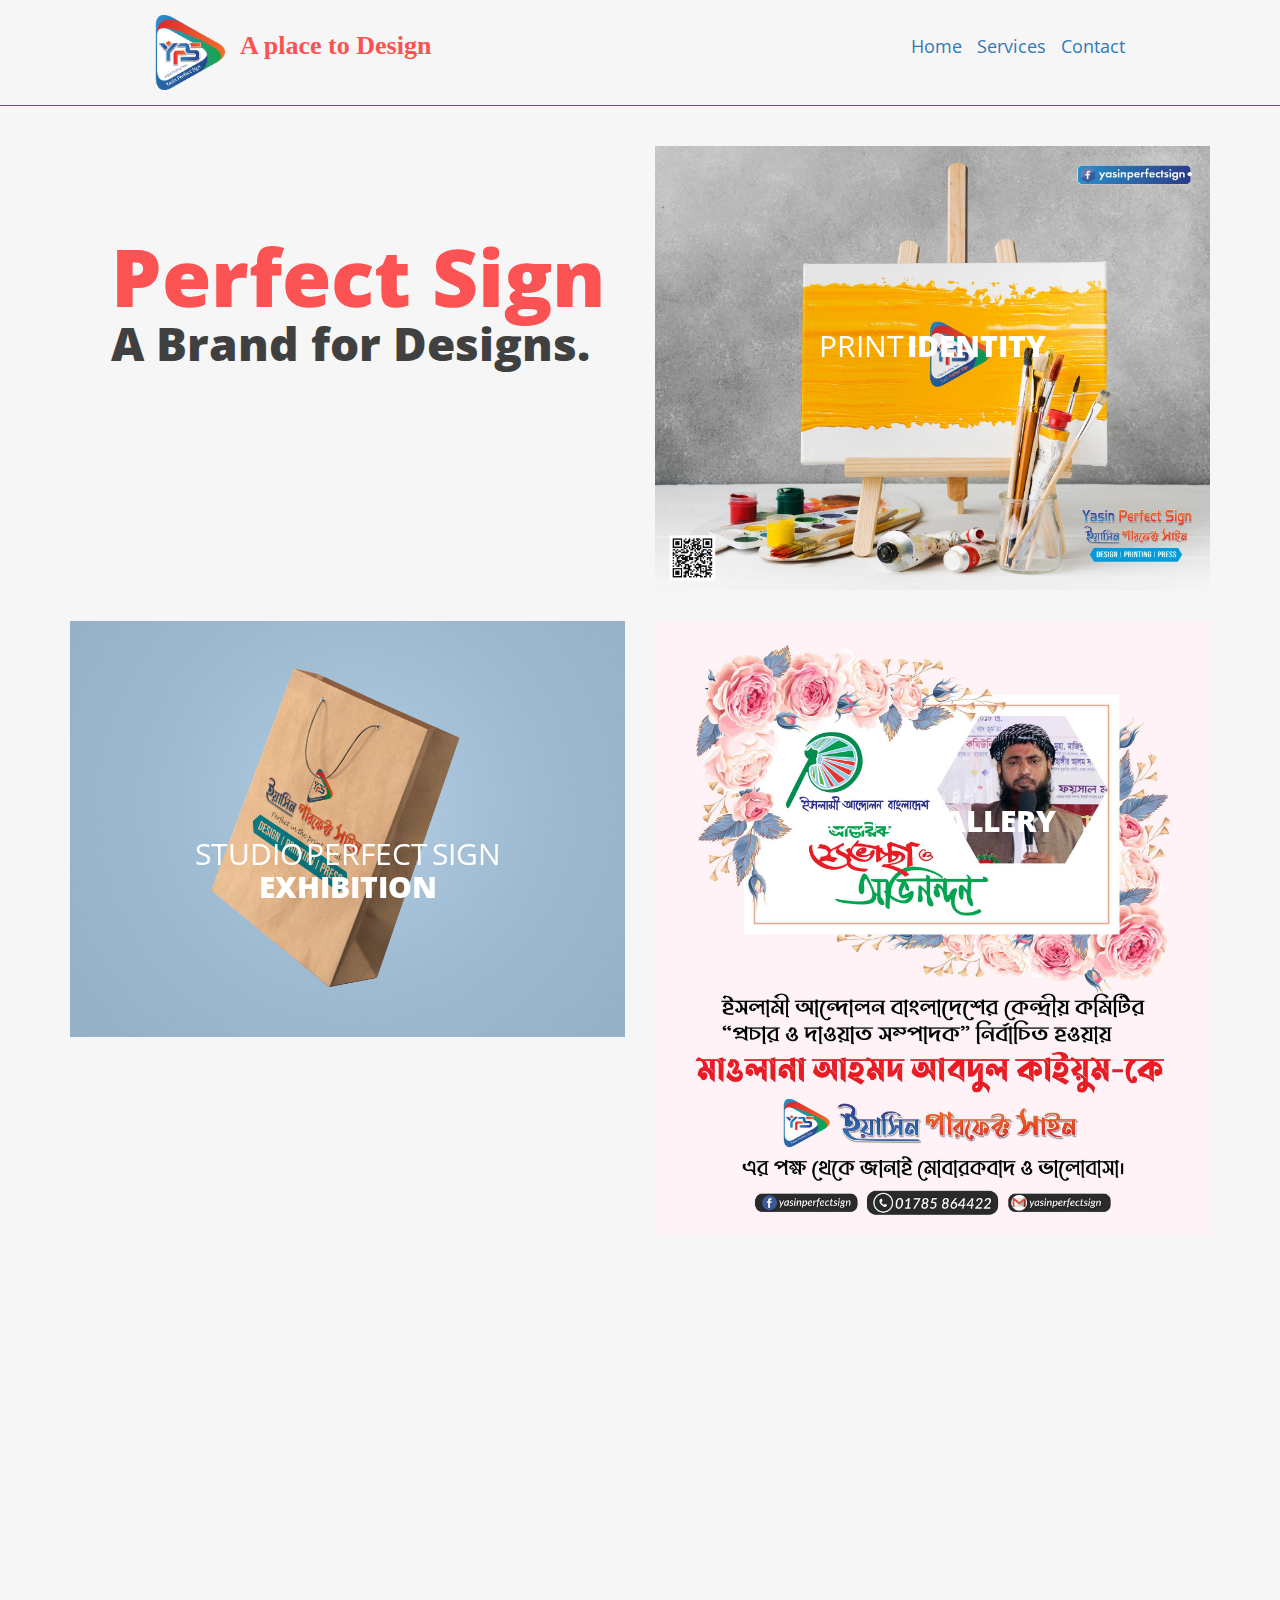
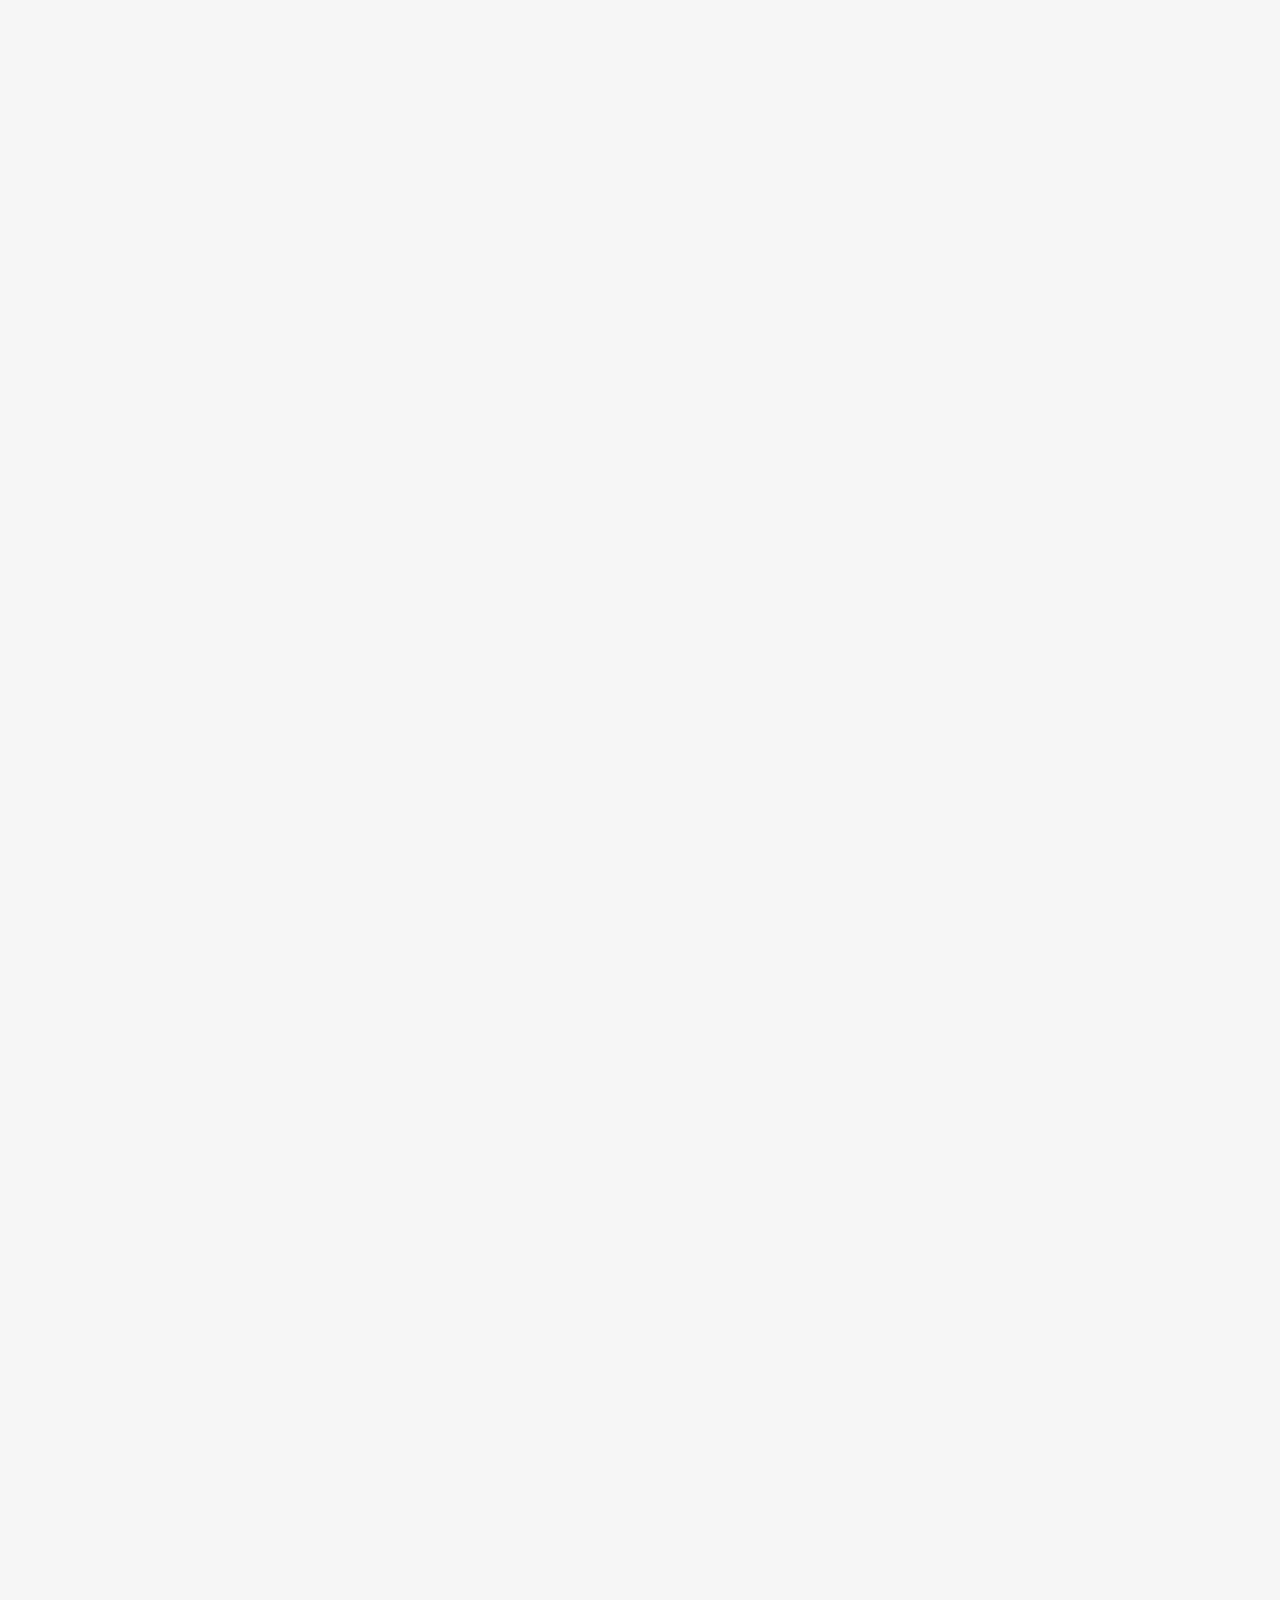
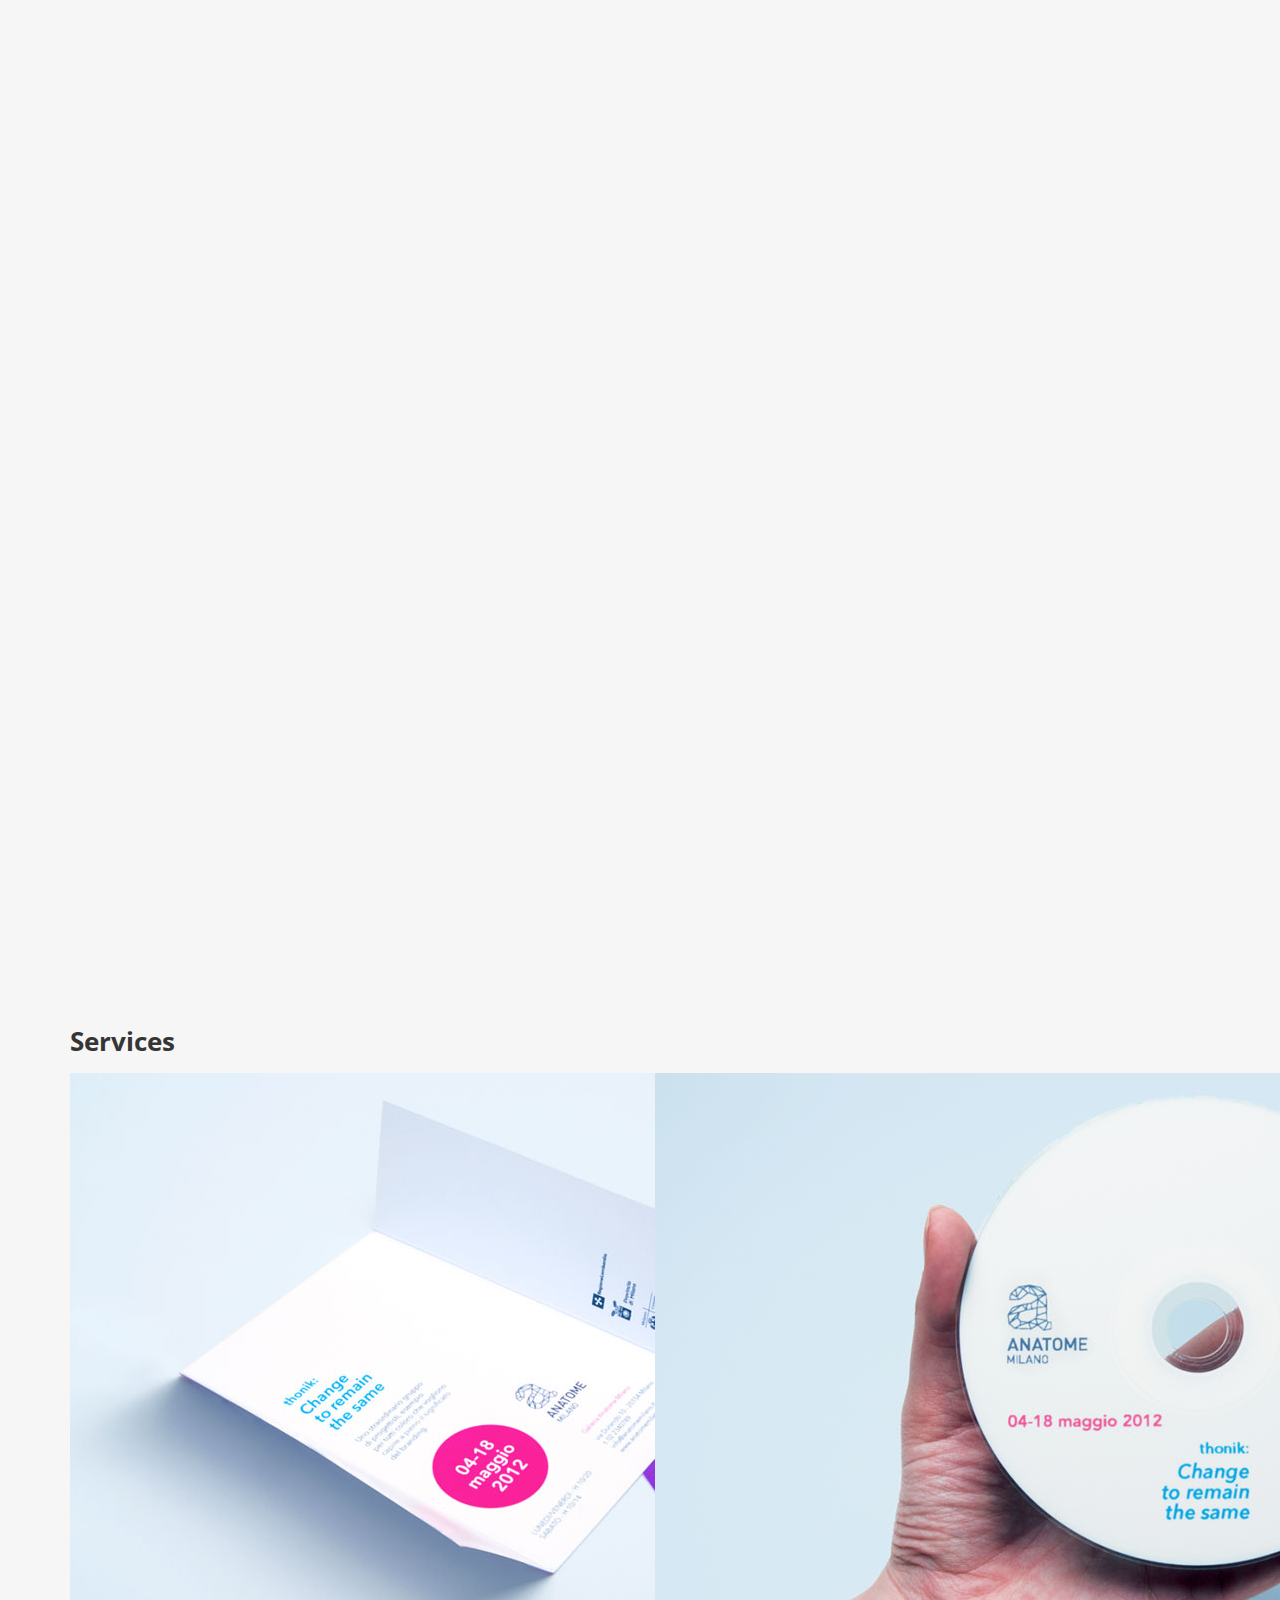
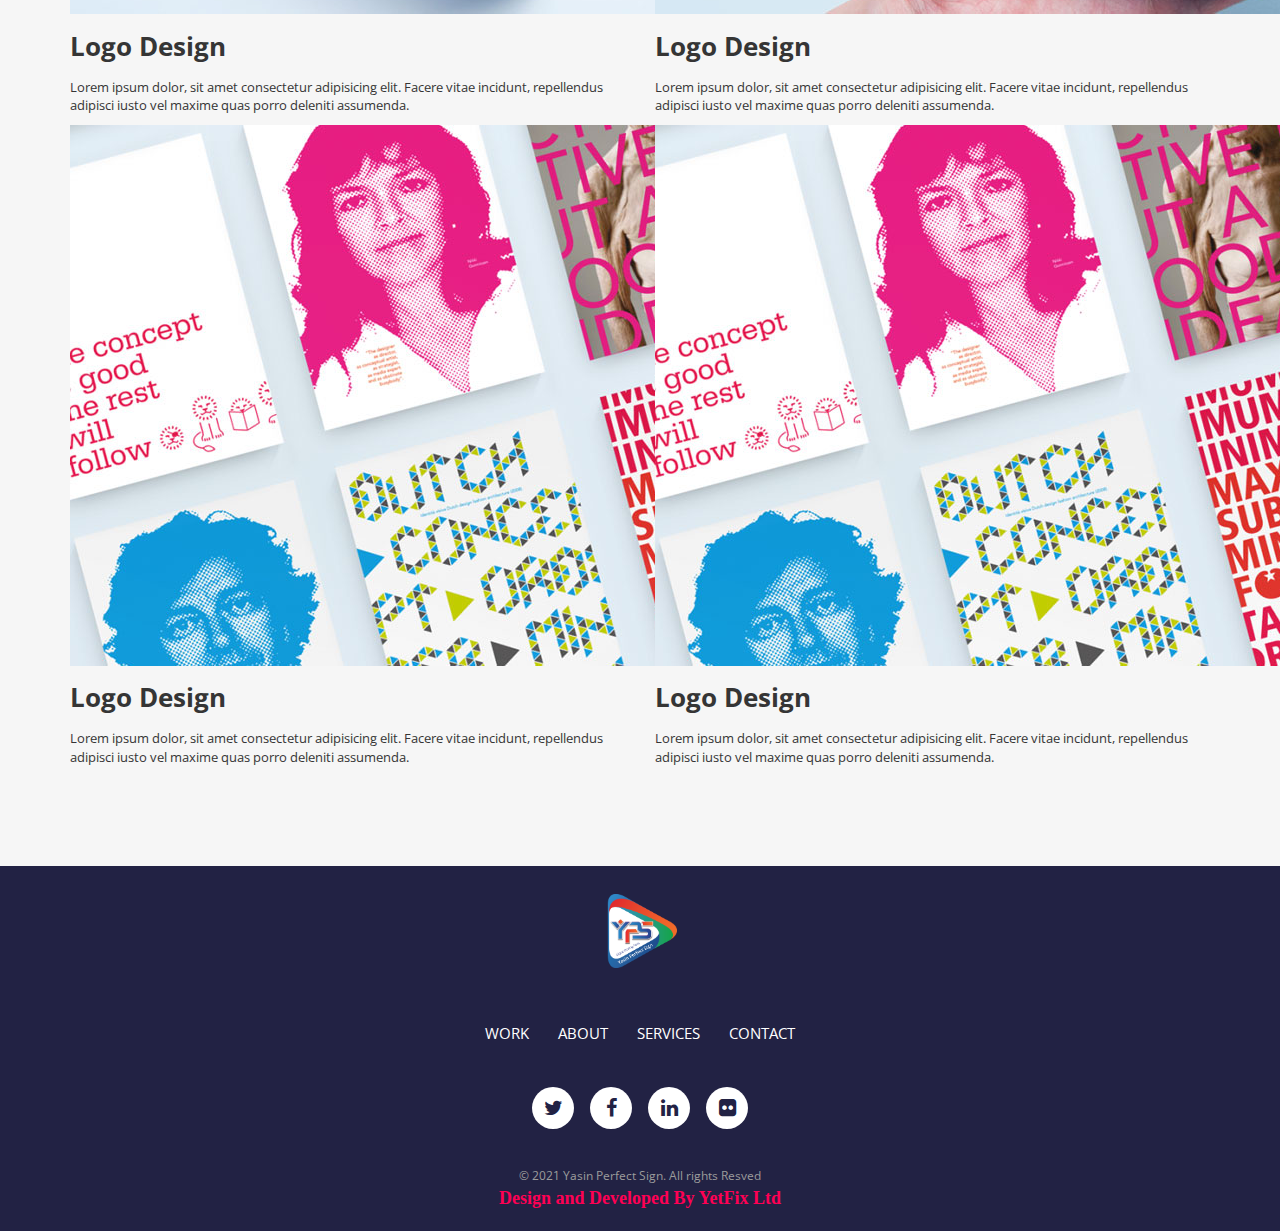
==== commit 4f9b4855: "hl" ====
--- a/index.html
+++ b/index.html
@@ -1,539 +1,534 @@
-<!DOCTYPE HTML>
+<!DOCTYPE html>
 
 <html>
-
-<head>
-
-    <meta name="viewport" content="width=device-width, initial-scale=1, maximum-scale=1" />
-
-    <meta charset="utf-8">
+  <head>
+    <meta
+      name="viewport"
+      content="width=device-width, initial-scale=1, maximum-scale=1"
+    />
+
+    <meta charset="utf-8" />
 
     <!-- Description, Keywords and Author -->
 
-    <meta name="description" content="">
-
-    <meta name="author" content="">
-
-
+    <meta name="description" content="" />
+
+    <meta name="author" content="" />
 
     <title>:: Perfect | Sign ::</title>
 
-    <link rel="shortcut icon" href="images/favicon.ico" type="image/x-icon">
-
-
+    <link rel="shortcut icon" href="images/favicon.ico" type="image/x-icon" />
 
     <!-- style -->
 
-    <link href="css/style.css" rel="stylesheet" type="text/css">
+    <link href="css/style.css" rel="stylesheet" type="text/css" />
 
     <!-- style -->
 
     <!-- bootstrap -->
 
-    <link href="css/bootstrap.min.css" rel="stylesheet" type="text/css">
+    <link href="css/bootstrap.min.css" rel="stylesheet" type="text/css" />
 
     <!-- responsive -->
 
-    <link href="css/responsive.css" rel="stylesheet" type="text/css">
+    <link href="css/responsive.css" rel="stylesheet" type="text/css" />
 
     <!-- font-awesome -->
 
-    <link href="css/font-awesome.min.css" rel="stylesheet" type="text/css">
+    <link href="css/font-awesome.min.css" rel="stylesheet" type="text/css" />
 
     <!-- font-awesome -->
 
-    <link href="css/effects/set2.css" rel="stylesheet" type="text/css">
-
-    <link href="css/effects/normalize.css" rel="stylesheet" type="text/css">
-
-    <link href="css/effects/component.css" rel="stylesheet" type="text/css">
-
-
-</head>
-
-
-
-<body>
-
-
-
-    <!-- header -->
-
-    <div style="margin-top:50px ;">
-
+    <link href="css/effects/set2.css" rel="stylesheet" type="text/css" />
+
+    <link href="css/effects/normalize.css" rel="stylesheet" type="text/css" />
+
+    <link href="css/effects/component.css" rel="stylesheet" type="text/css" />
+  </head>
+
+  <body>
+    <!-- main -->
+
+    <div class="menu">
+      <div class="inner-menu">
+        <a id="i4" style="display: flex" href="index.html">
+          <img class="logo" src="images/mainlo.png" alt="" />
+          <h1 class="tagline">A place to Design</h1>
+        </a>
+        <ul class="list">
+          <li class="item"><a id="i1" href="#home">Home</a></li>
+          <li class="item"><a id="i2" href="#services">Services</a></li>
+          <li class="item"><a id="i3" href="#contact">Contact</a></li>
+        </ul>
+      </div>
     </div>
 
-    <!-- header -->
+    <main role="main-home-wrapper" class="container">
+      <div class="row">
+        <section class="col-xs-12 col-sm-6 col-md-6 col-lg-6" id="home">
+          <article role="pge-title-content">
+            <header>
+              <h2><span>Perfect Sign</span> A Brand for Designs.</h2>
+            </header>
+          </article>
+        </section>
+
+        <section class="col-xs-12 col-sm-6 col-md-6 col-lg-6 grid">
+          <figure class="effect-oscar">
+            <img
+              src="images/blog-images/art.jpg"
+              alt=""
+              class="img-responsive"
+            />
+
+            <figcaption>
+              <h2>Print<span> Identity</span></h2>
+
+              <p>Personal Brand Identity.</p>
+
+              <a href="works-details.html">View more</a>
+            </figcaption>
+          </figure>
+        </section>
+
+        <div class="clearfix"></div>
+
+        <section class="col-xs-12 col-sm-6 col-md-6 col-lg-6 grid">
+          <ul class="grid-lod effect-2" id="grid">
+            <li>
+              <figure class="effect-oscar">
+                <img
+                  src="images/blog-images/bag.jpg"
+                  alt=""
+                  class="img-responsive"
+                />
+
+                <figcaption>
+                  <h2>Studio Perfect Sign <span>Exhibition</span></h2>
+
+                  <p>Project for Bags, design studio based in Dhaka</p>
+
+                  <a href="works-details.html">View more</a>
+                </figcaption>
+              </figure>
+            </li>
+
+            <li>
+              <figure class="effect-oscar">
+                <img
+                  src="images/blog-images/design.jpg"
+                  alt=""
+                  class="img-responsive"
+                />
+
+                <figcaption>
+                  <h2>A Brand <span>new Design Agency</span></h2>
+
+                  <p>Over 40,000 customers use our designs to power their</p>
+
+                  <a href="works-details.html">View more</a>
+                </figcaption>
+              </figure>
+            </li>
+
+            <li>
+              <figure class="effect-oscar">
+                <img
+                  src="images/blog-images/carddeg.jpg"
+                  alt=""
+                  class="img-responsive"
+                />
+
+                <figcaption>
+                  <h2>Cardf <span>Design</span></h2>
+
+                  <p>
+                    Project for Corporate, design studio based in Bangla Design
+                  </p>
+
+                  <a href="works-details.html">View more</a>
+                </figcaption>
+              </figure>
+            </li>
+
+            <li>
+              <figure class="effect-oscar">
+                <img
+                  src="images/blog-images/card.jpg"
+                  alt=""
+                  class="img-responsive"
+                />
+
+                <figcaption>
+                  <h2>A Brand <span>new Agency</span></h2>
+
+                  <p>Over 40,000 customers use our themes to power their</p>
+
+                  <a href="works-details.html">View more</a>
+                </figcaption>
+              </figure>
+            </li>
+
+            <li>
+              <figure class="effect-oscar">
+                <img
+                  src="images/blog-images/designprint.jpg"
+                  alt=""
+                  class="img-responsive"
+                />
+
+                <figcaption>
+                  <h2>Studio Thonik <span>Exhibition</span></h2>
+
+                  <p>Project for Thonik, design studio based in Amsterdam</p>
+
+                  <a href="works-details.html">View more</a>
+                </figcaption>
+              </figure>
+            </li>
+
+            <li>
+              <figure class="effect-oscar">
+                <img
+                  src="images/blog-images/card5.jpg"
+                  alt=""
+                  class="img-responsive"
+                />
+
+                <figcaption>
+                  <h2>A Brand <span>new Agency</span></h2>
+
+                  <p>Over 40,000 customers use our themes to power their</p>
+
+                  <a href="works-details.html">View more</a>
+                </figcaption>
+              </figure>
+            </li>
+
+            <li>
+              <figure class="effect-oscar">
+                <img
+                  src="images/blog-images/card3.jpg"
+                  alt=""
+                  class="img-responsive"
+                />
+
+                <figcaption>
+                  <h2>Studio Thonik <span>Exhibition</span></h2>
+
+                  <p>Project for Thonik, design studio based in Amsterdam</p>
+
+                  <a href="works-details.html">View more</a>
+                </figcaption>
+              </figure>
+            </li>
+
+            <li>
+              <figure class="effect-oscar">
+                <img
+                  src="images/blog-images/cal1.jpg"
+                  alt=""
+                  class="img-responsive"
+                />
+
+                <figcaption>
+                  <h2>A Brand <span>new Agency</span></h2>
+
+                  <p>Over 40,000 customers use our themes to power their</p>
+
+                  <a href="works-details.html">View more</a>
+                </figcaption>
+              </figure>
+            </li>
+          </ul>
+        </section>
+
+        <section class="col-xs-12 col-sm-6 col-md-6 col-lg-6 grid">
+          <ul class="grid-lod effect-2" id="grid">
+            <li>
+              <figure class="effect-oscar">
+                <img
+                  src="images/blog-images/poster1.jpg"
+                  alt=""
+                  class="img-responsive"
+                />
+
+                <figcaption>
+                  <h2>Poster <span>Gallery</span></h2>
+
+                  <p>Design By Yasin Talukder</p>
+
+                  <a href="works-details.html">View more</a>
+                </figcaption>
+              </figure>
+            </li>
+
+            <li>
+              <figure class="effect-oscar">
+                <img
+                  src="images/blog-images/mugdesg.jpg"
+                  alt=""
+                  class="img-responsive"
+                />
+
+                <figcaption>
+                  <h2>A Brand <span>new Agency</span></h2>
+
+                  <p>Over 40,000 customers use our themes to power their</p>
+
+                  <a href="works-details.html">View more</a>
+                </figcaption>
+              </figure>
+            </li>
+
+            <li>
+              <figure class="effect-oscar">
+                <img
+                  src="images/blog-images/calendar.jpg"
+                  alt=""
+                  class="img-responsive"
+                />
+
+                <figcaption>
+                  <h2>Anatome Milano <span>Galleria</span></h2>
+
+                  <p>Galerie Anatome based in Paris</p>
+
+                  <a href="works-details.html">View more</a>
+                </figcaption>
+              </figure>
+            </li>
+
+            <li>
+              <figure class="effect-oscar">
+                <img
+                  src="images/blog-images/poster3.jpg"
+                  alt=""
+                  class="img-responsive"
+                />
+
+                <figcaption>
+                  <h2>A Brand <span>new Agency</span></h2>
+
+                  <p>Over 40,000 customers use our themes to power their</p>
+
+                  <a href="works-details.html">View more</a>
+                </figcaption>
+              </figure>
+            </li>
+
+            <li>
+              <figure class="effect-oscar">
+                <img
+                  src="images/blog-images/poster2.jpg"
+                  alt=""
+                  class="img-responsive"
+                />
+
+                <figcaption>
+                  <h2>Anatome Milano <span>Galleria</span></h2>
+
+                  <p>Galerie Anatome based in Paris</p>
+
+                  <a href="works-details.html">View more</a>
+                </figcaption>
+              </figure>
+            </li>
+
+            <li>
+              <figure class="effect-oscar">
+                <img
+                  src="images/blog-images/cardsamp.jpg"
+                  alt=""
+                  class="img-responsive"
+                />
+
+                <figcaption>
+                  <h2>A Brand <span>new Agency</span></h2>
+
+                  <p>Over 40,000 customers use our themes to power their</p>
+
+                  <a href="works-details.html">View more</a>
+                </figcaption>
+              </figure>
+            </li>
+
+            <li>
+              <figure class="effect-oscar">
+                <img
+                  src="images/blog-images/fbcover.jpg"
+                  alt=""
+                  class="img-responsive"
+                />
+
+                <figcaption>
+                  <h2>Anatome Milano <span>Galleria</span></h2>
+
+                  <p>Galerie Anatome based in Paris</p>
+
+                  <a href="works-details.html">View more</a>
+                </figcaption>
+              </figure>
+            </li>
+
+            <li>
+              <figure class="effect-oscar">
+                <img
+                  src="images/blog-images/thanks.jpg"
+                  alt=""
+                  class="img-responsive"
+                />
+
+                <figcaption>
+                  <h2>A Brand <span>new Agency</span></h2>
+
+                  <p>Over 40,000 customers use our themes to power their</p>
+
+                  <a href="works-details.html">View more</a>
+                </figcaption>
+              </figure>
+            </li>
+          </ul>
+        </section>
+
+        <div class="clearfix"></div>
+      </div>
+      <h1 class="service-title">Services</h1>
+      <div class="row">
+        <div class="clearfix"></div>
+
+        <div class="col-xs-12 col-sm-6 col-md-6 col-lg-6 services">
+          <div class="service">
+            <div class="service-banner">
+              <img src="/images/work/works-image-1.jpg" alt="" />
+            </div>
+            <div>
+              <h1 class="logodesign">Logo Design</h1>
+              <p>
+                Lorem ipsum dolor, sit amet consectetur adipisicing elit. Facere
+                vitae incidunt, repellendus adipisci iusto vel maxime quas porro
+                deleniti assumenda.
+              </p>
+            </div>
+          </div>
+        </div>
+        <div class="col-xs-12 col-sm-6 col-md-6 col-lg-6 services">
+          <div class="service">
+            <div class="service-banner">
+              <img src="/images/work/works-image-2.jpg" alt="" />
+            </div>
+            <div>
+              <h1 class="logodesign">Logo Design</h1>
+              <p>
+                Lorem ipsum dolor, sit amet consectetur adipisicing elit. Facere
+                vitae incidunt, repellendus adipisci iusto vel maxime quas porro
+                deleniti assumenda.
+              </p>
+            </div>
+          </div>
+        </div>
+        <div class="col-xs-12 col-sm-6 col-md-6 col-lg-6 services">
+          <div class="service">
+            <div class="service-banner">
+              <img src="/images/work/works-image-3.jpg" alt="" />
+            </div>
+            <div>
+              <h1 class="logodesign">Logo Design</h1>
+              <p>
+                Lorem ipsum dolor, sit amet consectetur adipisicing elit. Facere
+                vitae incidunt, repellendus adipisci iusto vel maxime quas porro
+                deleniti assumenda.
+              </p>
+            </div>
+          </div>
+        </div>
+        <div class="col-xs-12 col-sm-6 col-md-6 col-lg-6 services">
+          <div class="service">
+            <div class="service-banner">
+              <img src="/images/work/works-image-3.jpg" alt="" />
+            </div>
+            <div>
+              <h1 class="logodesign">Logo Design</h1>
+              <p>
+                Lorem ipsum dolor, sit amet consectetur adipisicing elit. Facere
+                vitae incidunt, repellendus adipisci iusto vel maxime quas porro
+                deleniti assumenda.
+              </p>
+            </div>
+          </div>
+        </div>
+
+        <div class="clearfix"></div>
+      </div>
+    </main>
 
     <!-- main -->
 
-    <main role="main-home-wrapper" class="container">
-
-
-        <div class="row">
-            <div class="">
-                <ul>
-                    <li>Home</li>
-                    <li>Services</li>
-                    <li>Contact</li>
-                </ul>
-            </div>
-        </div>
-        <div class="row">
-
-
-
-            <section class="col-xs-12 col-sm-6 col-md-6 col-lg-6 ">
-
-                <article role="pge-title-content">
-
-                    <header>
-
-                        <h2><span>Perfect Sign</span> A Brand for Designs.</h2>
-
-                    </header>
-
-
-
-                </article>
-
-            </section>
-
-
-
-            <section class="col-xs-12 col-sm-6 col-md-6 col-lg-6 grid">
-
-                <figure class="effect-oscar">
-
-                    <img src="images/blog-images/art.jpg" alt="" class="img-responsive" />
-
-                    <figcaption>
-
-                        <h2>Print<span> Identity</span></h2>
-
-                        <p>Personal Brand Identity.</p>
-
-                        <a href="works-details.html">View more</a>
-
-                    </figcaption>
-
-                </figure>
-
-            </section>
-
-
-
-            <div class="clearfix"></div>
-
-
-
-            <section class="col-xs-12 col-sm-6 col-md-6 col-lg-6 grid">
-
-                <ul class="grid-lod effect-2" id="grid">
-
-                    <li>
-
-                        <figure class="effect-oscar">
-
-                            <img src="images/blog-images/bag.jpg" alt="" class="img-responsive" />
-
-                            <figcaption>
-
-
-
-                                <h2>Studio Perfect Sign <span>Exhibition</span></h2>
-
-                                <p>Project for Bags, design studio based in Dhaka</p>
-
-                                <a href="works-details.html">View more</a>
-
-
-
-                            </figcaption>
-
-                        </figure>
-
-                    </li>
-
-
-
-                    <li>
-
-                        <figure class="effect-oscar">
-
-                            <img src="images/blog-images/design.jpg" alt="" class="img-responsive" />
-
-                            <figcaption>
-
-                                <h2>A Brand <span>new Design Agency</span></h2>
-
-                                <p>Over 40,000 customers use our designs to power their</p>
-
-                                <a href="works-details.html">View more</a>
-
-                            </figcaption>
-
-                        </figure>
-
-                    </li>
-
-                    <li>
-
-                        <figure class="effect-oscar">
-
-                            <img src="images/blog-images/carddeg.jpg" alt="" class="img-responsive" />
-
-                            <figcaption>
-
-                                <h2>Cardf <span>Design</span></h2>
-
-                                <p>Project for Corporate, design studio based in Bangla Design</p>
-
-                                <a href="works-details.html">View more</a>
-
-                            </figcaption>
-
-                        </figure>
-
-                    </li>
-
-                    <li>
-
-                        <figure class="effect-oscar">
-
-                            <img src="images/blog-images/card.jpg" alt="" class="img-responsive" />
-
-                            <figcaption>
-
-                                <h2>A Brand <span>new Agency</span></h2>
-
-                                <p>Over 40,000 customers use our themes to power their</p>
-
-                                <a href="works-details.html">View more</a>
-
-                            </figcaption>
-
-                        </figure>
-
-                    </li>
-
-                    <li>
-
-                        <figure class="effect-oscar">
-
-                            <img src="images/blog-images/designprint.jpg" alt="" class="img-responsive" />
-
-                            <figcaption>
-
-                                <h2>Studio Thonik <span>Exhibition</span></h2>
-
-                                <p>Project for Thonik, design studio based in Amsterdam</p>
-
-                                <a href="works-details.html">View more</a>
-
-                            </figcaption>
-
-                        </figure>
-
-                    </li>
-
-                    <li>
-
-                        <figure class="effect-oscar">
-
-                            <img src="images/blog-images/card5.jpg" alt="" class="img-responsive" />
-
-                            <figcaption>
-
-                                <h2>A Brand <span>new Agency</span></h2>
-
-                                <p>Over 40,000 customers use our themes to power their</p>
-
-                                <a href="works-details.html">View more</a>
-
-                            </figcaption>
-
-                        </figure>
-
-                    </li>
-
-                    <li>
-
-                        <figure class="effect-oscar">
-
-                            <img src="images/blog-images/card3.jpg" alt="" class="img-responsive" />
-
-                            <figcaption>
-
-                                <h2>Studio Thonik <span>Exhibition</span></h2>
-
-                                <p>Project for Thonik, design studio based in Amsterdam</p>
-
-                                <a href="works-details.html">View more</a>
-
-                            </figcaption>
-
-                        </figure>
-
-                    </li>
-
-                    <li>
-
-                        <figure class="effect-oscar">
-
-                            <img src="images/blog-images/cal1.jpg" alt="" class="img-responsive" />
-
-                            <figcaption>
-
-                                <h2>A Brand <span>new Agency</span></h2>
-
-                                <p>Over 40,000 customers use our themes to power their</p>
-
-                                <a href="works-details.html">View more</a>
-
-                            </figcaption>
-
-                        </figure>
-
-                    </li>
-
-                </ul>
-
-            </section>
-
-
-
-            <section class="col-xs-12 col-sm-6 col-md-6 col-lg-6 grid">
-
-                <ul class="grid-lod effect-2" id="grid">
-
-                    <li>
-
-                        <figure class="effect-oscar">
-
-                            <img src="images/blog-images/poster1.jpg" alt="" class="img-responsive" />
-
-                            <figcaption>
-
-                                <h2>Poster <span>Gallery</span></h2>
-
-                                <p>Design By Yasin Talukder</p>
-
-                                <a href="works-details.html">View more</a>
-
-                            </figcaption>
-
-                        </figure>
-
-                    </li>
-
-                    <li>
-
-                        <figure class="effect-oscar">
-
-                            <img src="images/blog-images/mugdesg.jpg" alt="" class="img-responsive" />
-
-                            <figcaption>
-
-                                <h2>A Brand <span>new Agency</span></h2>
-
-                                <p>Over 40,000 customers use our themes to power their</p>
-
-                                <a href="works-details.html">View more</a>
-
-                            </figcaption>
-
-                        </figure>
-
-                    </li>
-
-                    <li>
-
-                        <figure class="effect-oscar">
-
-                            <img src="images/blog-images/calendar.jpg" alt="" class="img-responsive" />
-
-                            <figcaption>
-
-                                <h2>Anatome Milano <span>Galleria</span></h2>
-
-                                <p>Galerie Anatome based in Paris</p>
-
-                                <a href="works-details.html">View more</a>
-
-                            </figcaption>
-
-                        </figure>
-
-                    </li>
-
-                    <li>
-
-                        <figure class="effect-oscar">
-
-                            <img src="images/blog-images/poster3.jpg" alt="" class="img-responsive" />
-
-                            <figcaption>
-
-                                <h2>A Brand <span>new Agency</span></h2>
-
-                                <p>Over 40,000 customers use our themes to power their</p>
-
-                                <a href="works-details.html">View more</a>
-
-                            </figcaption>
-
-                        </figure>
-
-                    </li>
-
-                    <li>
-
-                        <figure class="effect-oscar">
-
-                            <img src="images/blog-images/poster2.jpg" alt="" class="img-responsive" />
-
-                            <figcaption>
-
-                                <h2>Anatome Milano <span>Galleria</span></h2>
-
-                                <p>Galerie Anatome based in Paris</p>
-
-                                <a href="works-details.html">View more</a>
-
-                            </figcaption>
-
-                        </figure>
-
-                    </li>
-
-                    <li>
-
-                        <figure class="effect-oscar">
-
-                            <img src="images/blog-images/cardsamp.jpg" alt="" class="img-responsive" />
-
-                            <figcaption>
-
-                                <h2>A Brand <span>new Agency</span></h2>
-
-                                <p>Over 40,000 customers use our themes to power their</p>
-
-                                <a href="works-details.html">View more</a>
-
-                            </figcaption>
-
-                        </figure>
-
-                    </li>
-
-                    <li>
-
-                        <figure class="effect-oscar">
-
-                            <img src="images/blog-images/fbcover.jpg" alt="" class="img-responsive" />
-
-                            <figcaption>
-
-                                <h2>Anatome Milano <span>Galleria</span></h2>
-
-                                <p>Galerie Anatome based in Paris</p>
-
-                                <a href="works-details.html">View more</a>
-
-                            </figcaption>
-
-                        </figure>
-
-                    </li>
-
-                    <li>
-
-                        <figure class="effect-oscar">
-
-                            <img src="images/blog-images/thanks.jpg" alt="" class="img-responsive" />
-
-                            <figcaption>
-
-                                <h2>A Brand <span>new Agency</span></h2>
-
-                                <p>Over 40,000 customers use our themes to power their</p>
-
-                                <a href="works-details.html">View more</a>
-
-                            </figcaption>
-
-                        </figure>
-
-                    </li>
-
-                </ul>
-
-            </section>
-
-            <div class="clearfix"></div>
-
-        </div>
-
-    </main>
-
-    <!-- main -->
-
     <!-- footer -->
 
     <footer role="footer">
-
-        <!-- logo -->
-
-        <h1>
-
-            <a href="index.html" title="avana LLC"><img class="logo" src="images/mainlo.png" title="avana LLC" alt="avana LLC" /></a>
-
-        </h1>
-
-        <!-- logo -->
-
-        <!-- nav -->
-
-        <nav role="footer-nav">
-
-            <ul>
-
-                <li><a href="index.html" title="Work">Work</a></li>
-
-                <li><a href="about.html" title="About">About</a></li>
-
-                <li><a href="services.html" title="Blog">Services</a></li>
-
-                <li><a href="contact.html" title="Contact">Contact</a></li>
-
-            </ul>
-
-        </nav>
-
-        <!-- nav -->
-
-        <ul role="social-icons">
-
-            <li><a href="#"><i class="fa fa-twitter" aria-hidden="true"></i></a></li>
-
-            <li><a href="https://www.facebook.com/yasinperfectsign"><i class="fa fa-facebook" aria-hidden="true"></i></a></li>
-
-            <li><a href="#"><i class="fa fa-linkedin" aria-hidden="true"></i></a></li>
-
-            <li><a href="#"><i class="fa fa-flickr" aria-hidden="true"></i></a></li>
-
+      <!-- logo -->
+
+      <h1>
+        <a href="index.html" title="avana LLC"
+          ><img
+            class="logo"
+            src="images/mainlo.png"
+            title="avana LLC"
+            alt="avana LLC"
+        /></a>
+      </h1>
+
+      <!-- logo -->
+
+      <!-- nav -->
+
+      <nav role="footer-nav">
+        <ul>
+          <li><a href="#home" title="Work">Work</a></li>
+
+          <li><a href="#about" title="About">About</a></li>
+
+          <li><a href="#services" title="Blog">Services</a></li>
+
+          <li><a href="#contact" title="Contact">Contact</a></li>
         </ul>
-
-        <p class="copy-right">&copy; 2021 Yasin Perfect Sign. All rights Resved</p>
-        <p class="copy-right"><a class="headtxt" href="https://www.yetfix.com">Design and Developed By YetFix Ltd</a></p>
-
+      </nav>
+
+      <!-- nav -->
+
+      <ul role="social-icons">
+        <li>
+          <a href="#"><i class="fa fa-twitter" aria-hidden="true"></i></a>
+        </li>
+
+        <li>
+          <a href="https://www.facebook.com/yasinperfectsign"
+            ><i class="fa fa-facebook" aria-hidden="true"></i
+          ></a>
+        </li>
+
+        <li>
+          <a href="#"><i class="fa fa-linkedin" aria-hidden="true"></i></a>
+        </li>
+
+        <li>
+          <a href="#"><i class="fa fa-flickr" aria-hidden="true"></i></a>
+        </li>
+      </ul>
+
+      <p class="copy-right">
+        &copy; 2021 Yasin Perfect Sign. All rights Resved
+      </p>
+      <h4 class="copy-right">
+        <a class="headtxt" id="back" href="https://www.yetfix.com"
+          >Design and Developed By YetFix Ltd</a
+        >
+      </h4>
     </footer>
 
     <!-- footer -->
 
-
-
     <!-- jQuery (necessary for Bootstrap's JavaScript plugins) -->
 
     <script src="js/jquery.min.js" type="text/javascript"></script>
@@ -548,7 +543,10 @@
 
     <script src="js/bootstrap.min.js" type="text/javascript"></script>
 
-    <script src="js/effects/masonry.pkgd.min.js" type="text/javascript"></script>
+    <script
+      src="js/effects/masonry.pkgd.min.js"
+      type="text/javascript"
+    ></script>
 
     <script src="js/effects/imagesloaded.js" type="text/javascript"></script>
 
@@ -561,9 +559,5 @@
     <!-- jquery.countdown -->
 
     <script src="js/html5shiv.js" type="text/javascript"></script>
-
-
-
-</body>
-
-</html>+  </body>
+</html>
--- a/css/style.css
+++ b/css/style.css
@@ -34,37 +34,78 @@
 
 @import url(https://fonts.googleapis.com/css?family=Open+Sans:400,300,300italic,400italic,600,600italic,700,700italic,800,800italic);
 html {
-    -ms-text-size-adjust: 100%;
-    -webkit-text-size-adjust: 100%;
-}
-
-@import url('https://fonts.googleapis.com/css2?family=Dancing+Script&display=swap');
+  -ms-text-size-adjust: 100%;
+  -webkit-text-size-adjust: 100%;
+}
+@import url("https://fonts.googleapis.com/css2?family=Dancing+Script:wght@400;500;600;700&display=swap");
 *,
 *:before,
 *:after {
-    -webkit-box-sizing: border-box;
-    -moz-box-sizing: border-box;
-    box-sizing: border-box;
-}
-
+  -webkit-box-sizing: border-box;
+  -moz-box-sizing: border-box;
+  box-sizing: border-box;
+}
+.menu {
+  display: flex;
+  justify-content: center;
+  align-items: center;
+  margin-bottom: 40px;
+  border-bottom: 1px solid teal;
+}
+.tagline {
+  margin-left: 15px;
+  color: #fb5353;
+  font-family: "Dancing Script", cursive;
+  font-weight: 600;
+}
+.inner-menu {
+  width: 1000px;
+  max-width: 90%;
+  display: flex;
+  justify-content: space-between;
+  align-items: center;
+  padding: 15px;
+}
+
+.list {
+  display: flex;
+  justify-content: center;
+  align-items: center;
+  list-style-type: none;
+}
+.item {
+  padding-left: 15px;
+  font-size: large;
+}
+#i1 {
+  text-decoration: none;
+}
+#i4 {
+  text-decoration: none;
+}
+#i2 {
+  text-decoration: none;
+}
+#i3 {
+  text-decoration: none;
+}
 .headtxt {
-    font-family: 'Dancing Script', cursive;
-    ;
-    color: #FF0054;
+  font-family: "Dancing Script", cursive;
+  color: #ff0054;
 }
 
 input,
 textarea {
-    -webkit-appearance: none;
-    -webkit-border-radius: 0;
+  -webkit-appearance: none;
+  -webkit-border-radius: 0;
 }
 
 .logo {
-    width: 120px;
+  width: 70px;
 }
 
 .landtxt {
-    display: flex;
+  display: flex;
 }
 
 button,
@@ -74,9 +115,9 @@
 
 input[type="reset"],
 input[type="submit"] {
-    -webkit-appearance: button;
-    cursor: pointer;
-    *overflow: visible;
+  -webkit-appearance: button;
+  cursor: pointer;
+  *overflow: visible;
 }
 
 body,
@@ -85,10 +126,10 @@
 .commentys-form input[type="email"],
 .commentys-form input[type="url"],
 .commentys-form textarea {
-    transition: all .2s linear;
-    -o-transition: all .2s linear;
-    -moz-transition: all .2s linear;
-    -webkit-transition: all .2s linear;
+  transition: all 0.2s linear;
+  -o-transition: all 0.2s linear;
+  -moz-transition: all 0.2s linear;
+  -webkit-transition: all 0.2s linear;
 }
 
 html,
@@ -162,14 +203,14 @@
 video,
 input,
 main {
-    -webkit-box-sizing: border-box;
-    -moz-box-sizing: border-box;
-    box-sizing: border-box;
-    margin: 0;
-    padding: 0;
-    vertical-align: baseline;
-    border: 0;
-    outline: 0;
+  -webkit-box-sizing: border-box;
+  -moz-box-sizing: border-box;
+  box-sizing: border-box;
+  margin: 0;
+  padding: 0;
+  vertical-align: baseline;
+  border: 0;
+  outline: 0;
 }
 
 article,
@@ -185,346 +226,347 @@
 section,
 img,
 main {
-    display: block
+  display: block;
 }
 
 audio,
 canvas,
 video {
-    display: inline-block;
-    *display: inline;
-    *zoom: 1
+  display: inline-block;
+  *display: inline;
+  *zoom: 1;
 }
 
 blockquote:before,
 blockquote:after,
 q:before,
 q:after {
-    content: '';
-    content: none;
+  content: "";
+  content: none;
 }
 
 .clear {
-    clear: both;
-    line-height: 0;
-    height: 0;
+  clear: both;
+  line-height: 0;
+  height: 0;
 }
 
 a {
-    text-decoration: none;
-    outline: none;
-    color: #010101;
-    transition-delay: 0s;
-    transition-duration: 0.6s;
-    transition-property: all;
-    transition-timing-function: ease;
+  text-decoration: none;
+  outline: none;
+  color: #010101;
+  transition-delay: 0s;
+  transition-duration: 0.6s;
+  transition-property: all;
+  transition-timing-function: ease;
 }
 
 a:focus,
 img:focus,
 button:focus,
 .btn:focus {
-    outline: none;
+  outline: none;
 }
 
 ::-moz-selection {
-    background-color: #fb5353;
-    color: #fff;
-    text-shadow: none;
+  background-color: #fb5353;
+  color: #fff;
+  text-shadow: none;
 }
 
 ::selection {
-    background-color: #fb5353;
-    color: #fff;
-    text-shadow: none;
+  background-color: #fb5353;
+  color: #fff;
+  text-shadow: none;
 }
 
 @font-face {
-    font-family: 'Open Sans', sans-serif;
-}
-
+  font-family: "Open Sans", sans-serif;
+}
 
 /*===== Header ===*/
 
 header[role="header"] {
-    padding-top: 80px;
-    padding-bottom: 39px
+  padding-top: 80px;
+  padding-bottom: 39px;
 }
 
 header[role="header"] h1 {
-    padding: 0;
-    margin: 0
-}
-
-header[role="header"] h1>a {
-    max-width: 66px;
-    display: block;
-    float: left
+  padding: 0;
+  margin: 0;
+}
+
+header[role="header"] h1 > a {
+  max-width: 66px;
+  display: block;
+  float: left;
 }
 
 header[role="header"] nav {
-    padding-top: 10px;
-    transition-delay: 0s;
-    transition-duration: 0.6s;
-    transition-property: all;
-    transition-timing-function: ease;
+  padding-top: 10px;
+  transition-delay: 0s;
+  transition-duration: 0.6s;
+  transition-property: all;
+  transition-timing-function: ease;
 }
 
 header[role="header"] nav ul {
-    display: none;
-    position: fixed;
-    z-index: 60;
-    text-align: center;
-    width: 100%;
-    height: 100%;
-    top: 0;
-    left: 0;
-    right: 0;
-    background-color: rgba(255, 255, 255, 0.8);
-    padding: 0;
-    margin: 0;
-    padding-top: 199px;
-}
-
-header[role="header"] nav ul>li {
-    font-weight: 800;
-    font-size: 42px;
-    display: block
-}
-
-header[role="header"] nav ul>li>a {
-    display: block;
-    line-height: 72px;
-    color: #404040
-}
-
-header[role="header"] nav ul>li:hover a,
-header[role="header"] nav ul>li.nav-active a {
-    text-decoration: none;
-    color: #fb5353
+  display: none;
+  position: fixed;
+  z-index: 60;
+  text-align: center;
+  width: 100%;
+  height: 100%;
+  top: 0;
+  left: 0;
+  right: 0;
+  background-color: rgba(255, 255, 255, 0.8);
+  padding: 0;
+  margin: 0;
+  padding-top: 199px;
+}
+
+header[role="header"] nav ul > li {
+  font-weight: 800;
+  font-size: 42px;
+  display: block;
+}
+
+header[role="header"] nav ul > li > a {
+  display: block;
+  line-height: 72px;
+  color: #404040;
+}
+
+header[role="header"] nav ul > li:hover a,
+header[role="header"] nav ul > li.nav-active a {
+  text-decoration: none;
+  color: #fb5353;
 }
 
 header[role="header"] nav #menu-button {
-    width: 31px;
-    font-size: 0;
-    float: right;
-    height: 19px;
-    position: relative;
-    z-index: 70;
-    -webkit-transform: rotate(0deg);
-    -moz-transform: rotate(0deg);
-    -o-transform: rotate(0deg);
-    transform: rotate(0deg);
-    -webkit-transition: .5s ease-in-out;
-    -moz-transition: .5s ease-in-out;
-    -o-transition: .5s ease-in-out;
-    transition: .5s ease-in-out;
-    cursor: pointer;
+  width: 31px;
+  font-size: 0;
+  float: right;
+  height: 19px;
+  position: relative;
+  z-index: 70;
+  -webkit-transform: rotate(0deg);
+  -moz-transform: rotate(0deg);
+  -o-transform: rotate(0deg);
+  transform: rotate(0deg);
+  -webkit-transition: 0.5s ease-in-out;
+  -moz-transition: 0.5s ease-in-out;
+  -o-transition: 0.5s ease-in-out;
+  transition: 0.5s ease-in-out;
+  cursor: pointer;
 }
 
 header[role="header"] nav #menu-button span {
-    display: block;
-    position: absolute;
-    z-index: 60;
-    height: 3px;
-    width: 100%;
-    background: #111111;
-    opacity: 1;
-    left: 0;
-    -webkit-transform: rotate(0deg);
-    -moz-transform: rotate(0deg);
-    -o-transform: rotate(0deg);
-    transform: rotate(0deg);
-    -webkit-transition: .25s ease-in-out;
-    -moz-transition: .25s ease-in-out;
-    -o-transition: .25s ease-in-out;
-    transition: .25s ease-in-out;
+  display: block;
+  position: absolute;
+  z-index: 60;
+  height: 3px;
+  width: 100%;
+  background: #111111;
+  opacity: 1;
+  left: 0;
+  -webkit-transform: rotate(0deg);
+  -moz-transform: rotate(0deg);
+  -o-transform: rotate(0deg);
+  transform: rotate(0deg);
+  -webkit-transition: 0.25s ease-in-out;
+  -moz-transition: 0.25s ease-in-out;
+  -o-transition: 0.25s ease-in-out;
+  transition: 0.25s ease-in-out;
 }
 
 header[role="header"] nav #menu-button span {
-    background: #010101;
+  background: #010101;
 }
 
 header[role="header"] nav #menu-button span:nth-child(1) {
-    top: 0px;
+  top: 0px;
 }
 
 header[role="header"] nav #menu-button span:nth-child(2) {
-    top: 7px;
+  top: 7px;
 }
 
 header[role="header"] nav #menu-button span:nth-child(3) {
-    top: 14px;
+  top: 14px;
 }
 
 header[role="header"] nav #menu-button.open span:nth-child(1) {
-    top: 10px;
-    -webkit-transform: rotate(135deg);
-    -moz-transform: rotate(135deg);
-    -o-transform: rotate(135deg);
-    transform: rotate(135deg);
+  top: 10px;
+  -webkit-transform: rotate(135deg);
+  -moz-transform: rotate(135deg);
+  -o-transform: rotate(135deg);
+  transform: rotate(135deg);
 }
 
 header[role="header"] nav #menu-button.open span:nth-child(2) {
-    opacity: 0;
-    left: -60px;
+  opacity: 0;
+  left: -60px;
 }
 
 header[role="header"] nav #menu-button.open span:nth-child(3) {
-    top: 10px;
-    -webkit-transform: rotate(-135deg);
-    -moz-transform: rotate(-135deg);
-    -o-transform: rotate(-135deg);
-    transform: rotate(-135deg);
-}
-
+  top: 10px;
+  -webkit-transform: rotate(-135deg);
+  -moz-transform: rotate(-135deg);
+  -o-transform: rotate(-135deg);
+  transform: rotate(-135deg);
+}
 
 /*===== main ===*/
 
 main[role="main-home-wrapper"],
 main[role="main-inner-wrapper"] {
-    padding-bottom: 90px
+  padding-bottom: 90px;
 }
 
 main[role="main-home-wrapper"] article[role="pge-title-content"],
 main[role="main-inner-wrapper"] article[role="pge-title-content"] {
-    padding-left: 41px
+  padding-left: 41px;
 }
 
 main[role="main-home-wrapper"] article[role="pge-title-content"] header,
 main[role="main-inner-wrapper"] article[role="pge-title-content"] header {
-    padding-bottom: 19px;
-    padding-top: 83px
+  padding-bottom: 19px;
+  padding-top: 83px;
 }
 
 main[role="main-home-wrapper"] article[role="pge-title-content"] header h2,
 main[role="main-inner-wrapper"] article[role="pge-title-content"] header h2 {
-    font-size: 46px;
-    line-height: 53px;
-    color: #404040;
-    font-weight: 800
+  font-size: 46px;
+  line-height: 53px;
+  color: #404040;
+  font-weight: 800;
 }
 
 main[role="main-home-wrapper"] article[role="pge-title-content"] header h2 span,
-main[role="main-inner-wrapper"] article[role="pge-title-content"] header h2 span {
-    display: block;
-    font-size: 80px;
-    color: #fb5353;
-    padding-bottom: 15px
+main[role="main-inner-wrapper"]
+  article[role="pge-title-content"]
+  header
+  h2
+  span {
+  display: block;
+  font-size: 80px;
+  color: #fb5353;
+  padding-bottom: 15px;
 }
 
 main[role="main-home-wrapper"] article[role="pge-title-content"] p,
 main[role="main-inner-wrapper"] article[role="pge-title-content"] p {
-    font-size: 20px;
-    line-height: 30px;
-    color: #454545
-}
-
+  font-size: 20px;
+  line-height: 30px;
+  color: #454545;
+}
 
 /*===== footer ===*/
 
 footer[role="footer"] {
-    background-color: #FFF;
-    padding-top: 100px;
-    padding-bottom: 77px
-}
-
-footer[role="footer"]>h1 a {
-    margin: 0 auto;
-    display: block;
-    max-width: 66px;
+  background-color: #222244;
+  color: white;
+  padding-top: 10px;
+  padding-bottom: 15px;
+}
+
+footer[role="footer"] > h1 a {
+  margin: 0 auto;
+  display: block;
+  max-width: 66px;
 }
 
 footer[role="footer"] nav {
-    padding-top: 37px;
-    padding-bottom: 43px
-}
-
-footer[role="footer"] nav>ul {
-    text-align: center;
-    padding: 0;
-    margin: 0
-}
-
-footer[role="footer"] nav>ul>li {
-    display: inline-block;
-    text-transform: uppercase;
-    font-size: 15px;
-    margin: 0 13px
-}
-
-footer[role="footer"] nav>ul>li>a {
-    color: #9d9d9d
-}
-
-footer[role="footer"] nav>ul>li:hover a {
-    text-decoration: none;
-    color: #fb5353
+  padding-top: 37px;
+  padding-bottom: 43px;
+}
+
+footer[role="footer"] nav > ul {
+  text-align: center;
+  padding: 0;
+  margin: 0;
+}
+
+footer[role="footer"] nav > ul > li {
+  display: inline-block;
+  text-transform: uppercase;
+  font-size: 15px;
+  margin: 0 13px;
+}
+
+footer[role="footer"] nav > ul > li > a {
+  color: white;
+}
+
+footer[role="footer"] nav > ul > li:hover a {
+  text-decoration: none;
+  color: white;
 }
 
 footer[role="footer"] ul[role="social-icons"] {
-    padding: 0;
-    margin: 0;
-    text-align: center;
-    padding-bottom: 40px;
-}
-
-footer[role="footer"] ul[role="social-icons"]>li {
-    display: inline-block;
-    margin: 0 6.5px
-}
-
-footer[role="footer"] ul[role="social-icons"]>li>a {
-    display: block;
-    width: 42px;
-    height: 42px;
-    background-color: #bbbbbb;
-    color: #FFF;
-    line-height: 42px;
-    font-size: 20px;
-    border-radius: 100%;
-    text-align: center
-}
-
-footer[role="footer"] ul[role="social-icons"]>li:hover a {
-    background-color: #fb5353
+  padding: 0;
+  margin: 0;
+  text-align: center;
+  padding-bottom: 40px;
+}
+
+footer[role="footer"] ul[role="social-icons"] > li {
+  display: inline-block;
+  margin: 0 6.5px;
+}
+
+footer[role="footer"] ul[role="social-icons"] > li > a {
+  display: block;
+  width: 42px;
+  height: 42px;
+  background-color: white;
+  color: #222244;
+  line-height: 42px;
+  font-size: 20px;
+  border-radius: 100%;
+  text-align: center;
+}
+
+footer[role="footer"] ul[role="social-icons"] > li:hover a {
+  background-color: #fb5353;
 }
 
 footer[role="footer"] .copy-right {
-    text-align: center;
-    display: block;
-    font-size: 12px;
-    line-height: 13px;
-    color: #9c9c9c
-}
-
+  text-align: center;
+  display: block;
+  font-size: 12px;
+  line-height: 13px;
+  color: #9c9c9c;
+}
 
 /*===== About ===*/
 
 main[role="main-inner-wrapper"] .about-content {
-    background-color: #fb5353;
-    padding-top: 57px;
-    padding-left: 70px;
-    padding-right: 67px;
-    padding-bottom: 58px
+  background-color: #fb5353;
+  padding-top: 57px;
+  padding-left: 70px;
+  padding-right: 67px;
+  padding-bottom: 58px;
 }
 
 main[role="main-inner-wrapper"] .about-content p {
-    font-size: 17px;
-    line-height: 30px;
-    color: #FFF;
-    padding-bottom: 20px
+  font-size: 17px;
+  line-height: 30px;
+  color: #fff;
+  padding-bottom: 20px;
 }
 
 main[role="main-inner-wrapper"] .thumbnails-pan {
-    padding-top: 30px
+  padding-top: 30px;
 }
 
 main[role="main-inner-wrapper"] .thumbnails-pan section figure {
-    background-color: #FFF;
-    position: relative;
-    overflow: hidden;
-    cursor: pointer
+  background-color: #fff;
+  position: relative;
+  overflow: hidden;
+  cursor: pointer;
 }
 
 main[role="main-inner-wrapper"] .thumbnails-pan section figure,
@@ -534,449 +576,452 @@
 section.blog-content figure,
 section.blog-content figure img,
 section.blog-content article {
-    transition-delay: 0s;
-    transition-duration: 0.6s;
-    transition-property: all;
-    transition-timing-function: ease;
+  transition-delay: 0s;
+  transition-duration: 0.6s;
+  transition-property: all;
+  transition-timing-function: ease;
 }
 
 main[role="main-inner-wrapper"] .thumbnails-pan section figure figcaption {
-    position: absolute;
-    bottom: -50%;
-    left: 0;
-    right: 0;
-    background-color: #fb5353;
-    margin: 0 69px;
-    text-align: center;
-    color: #FFF;
-    padding-top: 16px;
-    padding-bottom: 27px
+  position: absolute;
+  bottom: -50%;
+  left: 0;
+  right: 0;
+  background-color: #fb5353;
+  margin: 0 69px;
+  text-align: center;
+  color: #fff;
+  padding-top: 16px;
+  padding-bottom: 27px;
 }
 
 main[role="main-inner-wrapper"] .thumbnails-pan section figure figcaption h3 {
-    font-size: 21px;
-    line-height: 22px;
-    font-weight: 300
+  font-size: 21px;
+  line-height: 22px;
+  font-weight: 300;
 }
 
 main[role="main-inner-wrapper"] .thumbnails-pan section figure figcaption h5 {
-    text-transform: uppercase;
-    font-size: 13px;
-    line-height: 14px;
-    font-weight: bold
+  text-transform: uppercase;
+  font-size: 13px;
+  line-height: 14px;
+  font-weight: bold;
 }
 
 main[role="main-inner-wrapper"] .thumbnails-pan section figure:hover,
 section.blog-content:hover article {
-    background-color: #fb5353;
-    color: #FFF
+  background-color: #fb5353;
+  color: #fff;
 }
 
 main[role="main-inner-wrapper"] .thumbnails-pan section figure:hover img,
 section.blog-content:hover figure img {
-    -webkit-transform: scale3d(1.08, 1.08, 2);
-    transform: scale3d(1.08, 1.08, 2);
-    opacity: 0.5
-}
-
-main[role="main-inner-wrapper"] .thumbnails-pan section figure:hover figcaption {
-    bottom: 0;
-}
-
+  -webkit-transform: scale3d(1.08, 1.08, 2);
+  transform: scale3d(1.08, 1.08, 2);
+  opacity: 0.5;
+}
+
+main[role="main-inner-wrapper"]
+  .thumbnails-pan
+  section
+  figure:hover
+  figcaption {
+  bottom: 0;
+}
 
 /*===== Blog ===*/
 
 article[role="pge-title-content"].blog-header {
-    padding-bottom: 218px
+  padding-bottom: 218px;
 }
 
 section.blog-content {
-    margin-bottom: 29px
+  margin-bottom: 29px;
 }
 
 section.blog-content figure {
-    overflow: hidden;
-    position: relative;
-    background-color: rgba(255, 255, 255, 0.4);
-    cursor: pointer
+  overflow: hidden;
+  position: relative;
+  background-color: rgba(255, 255, 255, 0.4);
+  cursor: pointer;
 }
 
 section.blog-content figure .post-date {
-    text-align: center;
-    color: #FFF;
-    font-weight: 800;
-    font-size: 14px;
-    line-height: 18px;
-    text-transform: uppercase;
-    display: block;
-    background-color: #fb5353;
-    width: 130px;
-    height: 130px;
-    position: absolute;
-    left: 0;
-    top: 0;
-    padding-top: 41px;
-    z-index: 50
+  text-align: center;
+  color: #fff;
+  font-weight: 800;
+  font-size: 14px;
+  line-height: 18px;
+  text-transform: uppercase;
+  display: block;
+  background-color: #fb5353;
+  width: 130px;
+  height: 130px;
+  position: absolute;
+  left: 0;
+  top: 0;
+  padding-top: 41px;
+  z-index: 50;
 }
 
 section.blog-content figure .post-date span {
-    font-size: 50px;
-    line-height: 35px;
-    display: block
+  font-size: 50px;
+  line-height: 35px;
+  display: block;
 }
 
 section.blog-content article {
-    font-size: 21px;
-    line-height: 30px;
-    color: #FFF;
-    font-weight: 800;
-    color: #343434;
-    padding-left: 42px;
-    padding-top: 33px;
-    padding-bottom: 31px;
+  font-size: 21px;
+  line-height: 30px;
+  color: #fff;
+  font-weight: 800;
+  color: #343434;
+  padding-left: 42px;
+  padding-top: 33px;
+  padding-bottom: 31px;
 }
 
 section.blog-content:hover figure img {
-    opacity: 0.5
-}
-
+  opacity: 0.5;
+}
 
 /*===== Contact ===*/
 
 article[role="pge-title-content"].contact-header {
-    padding-bottom: 218px
+  padding-bottom: 218px;
 }
 
 article[role="pge-title-content"].contact-header p a {
-    color: #343434;
-    padding-right: 34px
+  color: #343434;
+  padding-right: 34px;
 }
 
 article[role="pge-title-content"].contact-header p a:hover {
-    color: #fb5353;
-    text-decoration: none
+  color: #fb5353;
+  text-decoration: none;
 }
 
 .demo-wrapper {
-    width: 100%;
-    margin: 0 auto;
-    height: 499px;
+  width: 100%;
+  margin: 0 auto;
+  height: 499px;
 }
 
 #surabaya {
-    width: 100%;
-    height: 100%;
+  width: 100%;
+  height: 100%;
 }
 
 .error_message {
-    color: #e84d49
+  color: #e84d49;
 }
 
 #success_page h3,
 #success_page p {
-    color: #60ca6f
+  color: #60ca6f;
 }
 
 .contat-from-wrapper {
-    padding: 0 69px;
-    margin-top: 108px
+  padding: 0 69px;
+  margin-top: 108px;
 }
 
 .contat-from-wrapper input[type="text"],
 .contat-from-wrapper input[type="email"],
 .contat-from-wrapper textarea {
-    width: 100%;
-    display: block;
-    outline: none;
-    border-bottom: 1px solid #bbbbbb;
-    background-color: inherit;
-    color: #404040;
-    font-size: 21px;
-    line-height: 23px;
-    padding-bottom: 24px
+  width: 100%;
+  display: block;
+  outline: none;
+  border-bottom: 1px solid #bbbbbb;
+  background-color: inherit;
+  color: #404040;
+  font-size: 21px;
+  line-height: 23px;
+  padding-bottom: 24px;
 }
 
 .contat-from-wrapper input[type="text"]:focus,
 .contat-from-wrapper input[type="email"]:focus,
 .contat-from-wrapper textarea:focus {
-    border-bottom-color: #9f9e9e
+  border-bottom-color: #9f9e9e;
 }
 
 .contat-from-wrapper form ::-webkit-input-placeholder {
-    color: #404040;
+  color: #404040;
 }
 
 .contat-from-wrapper form ::-moz-placeholder {
-    color: #404040;
-}
-
+  color: #404040;
+}
 
 /* firefox 19+ */
 
 .contat-from-wrapper form :-ms-input-placeholder {
-    color: #404040;
-}
-
+  color: #404040;
+}
 
 /* ie */
 
 .contat-from-wrapper form input:-moz-placeholder {
-    color: #404040;
+  color: #404040;
 }
 
 .contat-from-wrapper textarea {
-    border-bottom: 1px solid #bbbbbb;
-    border-left: none;
-    border-right: none;
-    border-top: none;
-    height: 77px;
-    margin-top: 56px
+  border-bottom: 1px solid #bbbbbb;
+  border-left: none;
+  border-right: none;
+  border-top: none;
+  height: 77px;
+  margin-top: 56px;
 }
 
 .contat-from-wrapper input[type="submit"] {
-    display: block;
-    border: none;
-    outline: none;
-    width: 200px;
-    line-height: 60px;
-    text-transform: uppercase;
-    font-size: 21px;
-    color: #FFF;
-    font-weight: 800;
-    letter-spacing: 2px;
-    background-color: #e84d49;
-    margin: 41px auto;
-    margin-bottom: 0
+  display: block;
+  border: none;
+  outline: none;
+  width: 200px;
+  line-height: 60px;
+  text-transform: uppercase;
+  font-size: 21px;
+  color: #fff;
+  font-weight: 800;
+  letter-spacing: 2px;
+  background-color: #e84d49;
+  margin: 41px auto;
+  margin-bottom: 0;
 }
 
 .contat-from-wrapper input[type="submit"]:hover {
-    background-color: #f8524e
-}
-
+  background-color: #f8524e;
+}
 
 /*== Work Details ==*/
 
 .work-details,
 .blog-details {
-    padding: 0 69px;
-    margin-top: 73px
+  padding: 0 69px;
+  margin-top: 73px;
 }
 
 .work-details header h2 {
-    color: #343434;
-    font-size: 36px;
-    font-weight: 800
+  color: #343434;
+  font-size: 36px;
+  font-weight: 800;
 }
 
 .work-details header a {
-    display: inline-block;
-    color: #fb5353;
-    font-size: 18px;
-    font-weight: 800;
-    padding-top: 3px
+  display: inline-block;
+  color: #fb5353;
+  font-size: 18px;
+  font-weight: 800;
+  padding-top: 3px;
 }
 
 .work-details header a i {
-    color: #0d0d0d;
-    padding-left: 10px
+  color: #0d0d0d;
+  padding-left: 10px;
 }
 
 .work-details header a:hover {
-    color: #0d0d0d;
-    text-decoration: none
+  color: #0d0d0d;
+  text-decoration: none;
 }
 
 .work-details header a:hover i {
-    color: #fb5353
+  color: #fb5353;
 }
 
 .work-details p {
-    font-size: 16px;
-    color: #666666;
-    line-height: 30px;
-    margin-bottom: 20px;
-    font-weight: 300
+  font-size: 16px;
+  color: #666666;
+  line-height: 30px;
+  margin-bottom: 20px;
+  font-weight: 300;
 }
 
 .work-details p strong {
-    font-weight: 800
+  font-weight: 800;
 }
 
 .work-images {
-    margin-top: 46px
+  margin-top: 46px;
 }
 
 .work-images li {
-    margin-bottom: 50px
-}
-
+  margin-bottom: 50px;
+}
 
 /*== Blog Details ==*/
 
 .bog-header {
-    padding-bottom: 62px
+  padding-bottom: 62px;
 }
 
 .bog-header h3,
 .comments-pan h3,
 .commentys-form h4 {
-    color: #404040;
-    font-weight: 800;
-    padding-bottom: 24px;
-    display: block
+  color: #404040;
+  font-weight: 800;
+  padding-bottom: 24px;
+  display: block;
 }
 
 .bog-header h3 span {
-    color: #fb5353
+  color: #fb5353;
 }
 
 .bog-header h2 {
-    font-size: 36px;
-    font-weight: normal
+  font-size: 36px;
+  font-weight: normal;
 }
 
 .blog-details .enter-content {
-    margin-top: 62px
+  margin-top: 62px;
 }
 
 .blog-details .enter-content p {
-    font-size: 16px;
-    line-height: 30px;
-    font-weight: 300;
-    margin-bottom: 23px
+  font-size: 16px;
+  line-height: 30px;
+  font-weight: 300;
+  margin-bottom: 23px;
 }
 
 .comments-pan {
-    border-top: 2px solid #dedede;
-    padding-top: 15px
+  border-top: 2px solid #dedede;
+  padding-top: 15px;
 }
 
 .comments-pan h3 {
-    border-bottom: 2px solid #dedede;
-    padding-bottom: 34px;
-    margin-bottom: 52px
+  border-bottom: 2px solid #dedede;
+  padding-bottom: 34px;
+  margin-bottom: 52px;
 }
 
 .comments-reply,
 .reply-pan {
-    padding: 0;
-    margin: 0;
-    list-style: none
+  padding: 0;
+  margin: 0;
+  list-style: none;
 }
 
 .comments-reply li {
-    display: block;
-    border-bottom: 2px solid #dedede;
-    overflow: hidden;
-    padding-bottom: 51px;
-    margin-bottom: 39px
+  display: block;
+  border-bottom: 2px solid #dedede;
+  overflow: hidden;
+  padding-bottom: 51px;
+  margin-bottom: 39px;
 }
 
 .comments-reply li figure {
-    float: left;
-    width: 70px;
-    background-color: #000
+  float: left;
+  width: 70px;
+  background-color: #000;
 }
 
 .comments-reply li section {
-    float: left;
-    padding-left: 30px;
-    font-size: 16px;
-    line-height: 30px;
-    font-weight: 300;
-    color: #343434;
-    width: 92%;
+  float: left;
+  padding-left: 30px;
+  font-size: 16px;
+  line-height: 30px;
+  font-weight: 300;
+  color: #343434;
+  width: 92%;
 }
 
 .comments-reply li section .date-pan {
-    font-size: 14px;
-    line-height: 18px;
-    padding-bottom: 25px
+  font-size: 14px;
+  line-height: 18px;
+  padding-bottom: 25px;
 }
 
 .comments-reply li section h4 {
-    font-weight: 800;
-    color: #404040;
-    font-size: 21px;
-    margin-bottom: 6px;
-    margin-top: 0
+  font-weight: 800;
+  color: #404040;
+  font-size: 21px;
+  margin-bottom: 6px;
+  margin-top: 0;
 }
 
 .comments-reply li section h4 a {
-    font-size: 16px;
-    color: #fb5353;
-    font-weight: 400;
-    display: inline-block;
-    padding-left: 20px
+  font-size: 16px;
+  color: #fb5353;
+  font-weight: 400;
+  display: inline-block;
+  padding-left: 20px;
 }
 
 .reply-pan {
-    clear: both;
-    display: block;
-    margin-left: 100px;
-    padding-top: 39px
+  clear: both;
+  display: block;
+  margin-left: 100px;
+  padding-top: 39px;
 }
 
 .reply-pan li {
-    border-bottom: none;
-    border-top: 2px solid #dedede;
-    padding-bottom: 0;
-    margin-bottom: 0;
-    padding-top: 38px;
+  border-bottom: none;
+  border-top: 2px solid #dedede;
+  padding-bottom: 0;
+  margin-bottom: 0;
+  padding-top: 38px;
 }
 
 .commentys-form h4 {
-    font-size: 24px
+  font-size: 24px;
 }
 
 .commentys-form form {
-    margin-top: 30px
+  margin-top: 30px;
 }
 
 .commentys-form input[type="text"],
 .commentys-form input[type="email"],
 .commentys-form input[type="url"],
 .commentys-form textarea {
-    font-size: 21px;
-    line-height: 22px;
-    color: #404040;
-    padding-bottom: 26px;
-    border-bottom: 2px solid #bbbbbb;
-    width: 100%;
-    display: block;
-    border-left: none;
-    border-right: none;
-    border-top: none;
-    background-color: transparent;
-    outline: none
+  font-size: 21px;
+  line-height: 22px;
+  color: #404040;
+  padding-bottom: 26px;
+  border-bottom: 2px solid #bbbbbb;
+  width: 100%;
+  display: block;
+  border-left: none;
+  border-right: none;
+  border-top: none;
+  background-color: transparent;
+  outline: none;
 }
 
 .commentys-form textarea {
-    margin-top: 57px
+  margin-top: 57px;
 }
 
 .commentys-form input[type="text"]:focus,
 .commentys-form input[type="email"]:focus,
 .commentys-form input[type="url"]:focus,
 .commentys-form textarea:focus {
-    border-bottom-color: #000
+  border-bottom-color: #000;
 }
 
 .commentys-form input[type="button"] {
-    padding: 0 36px;
-    text-transform: uppercase;
-    display: inline-block;
-    font-size: 21px;
-    line-height: 60px;
-    color: #FFF;
-    font-weight: bold;
-    text-align: center;
-    border: none;
-    outline: none;
-    background-color: #fb5353;
-    margin-top: 50px
+  padding: 0 36px;
+  text-transform: uppercase;
+  display: inline-block;
+  font-size: 21px;
+  line-height: 60px;
+  color: #fff;
+  font-weight: bold;
+  text-align: center;
+  border: none;
+  outline: none;
+  background-color: #fb5353;
+  margin-top: 50px;
 }
 
 .commentys-form input[type="button"]:hover {
-    background-color: #ff5c5c
-}+  background-color: #ff5c5c;
+}
+
+#back {
+  font-size: large;
+  text-decoration: none;
+}
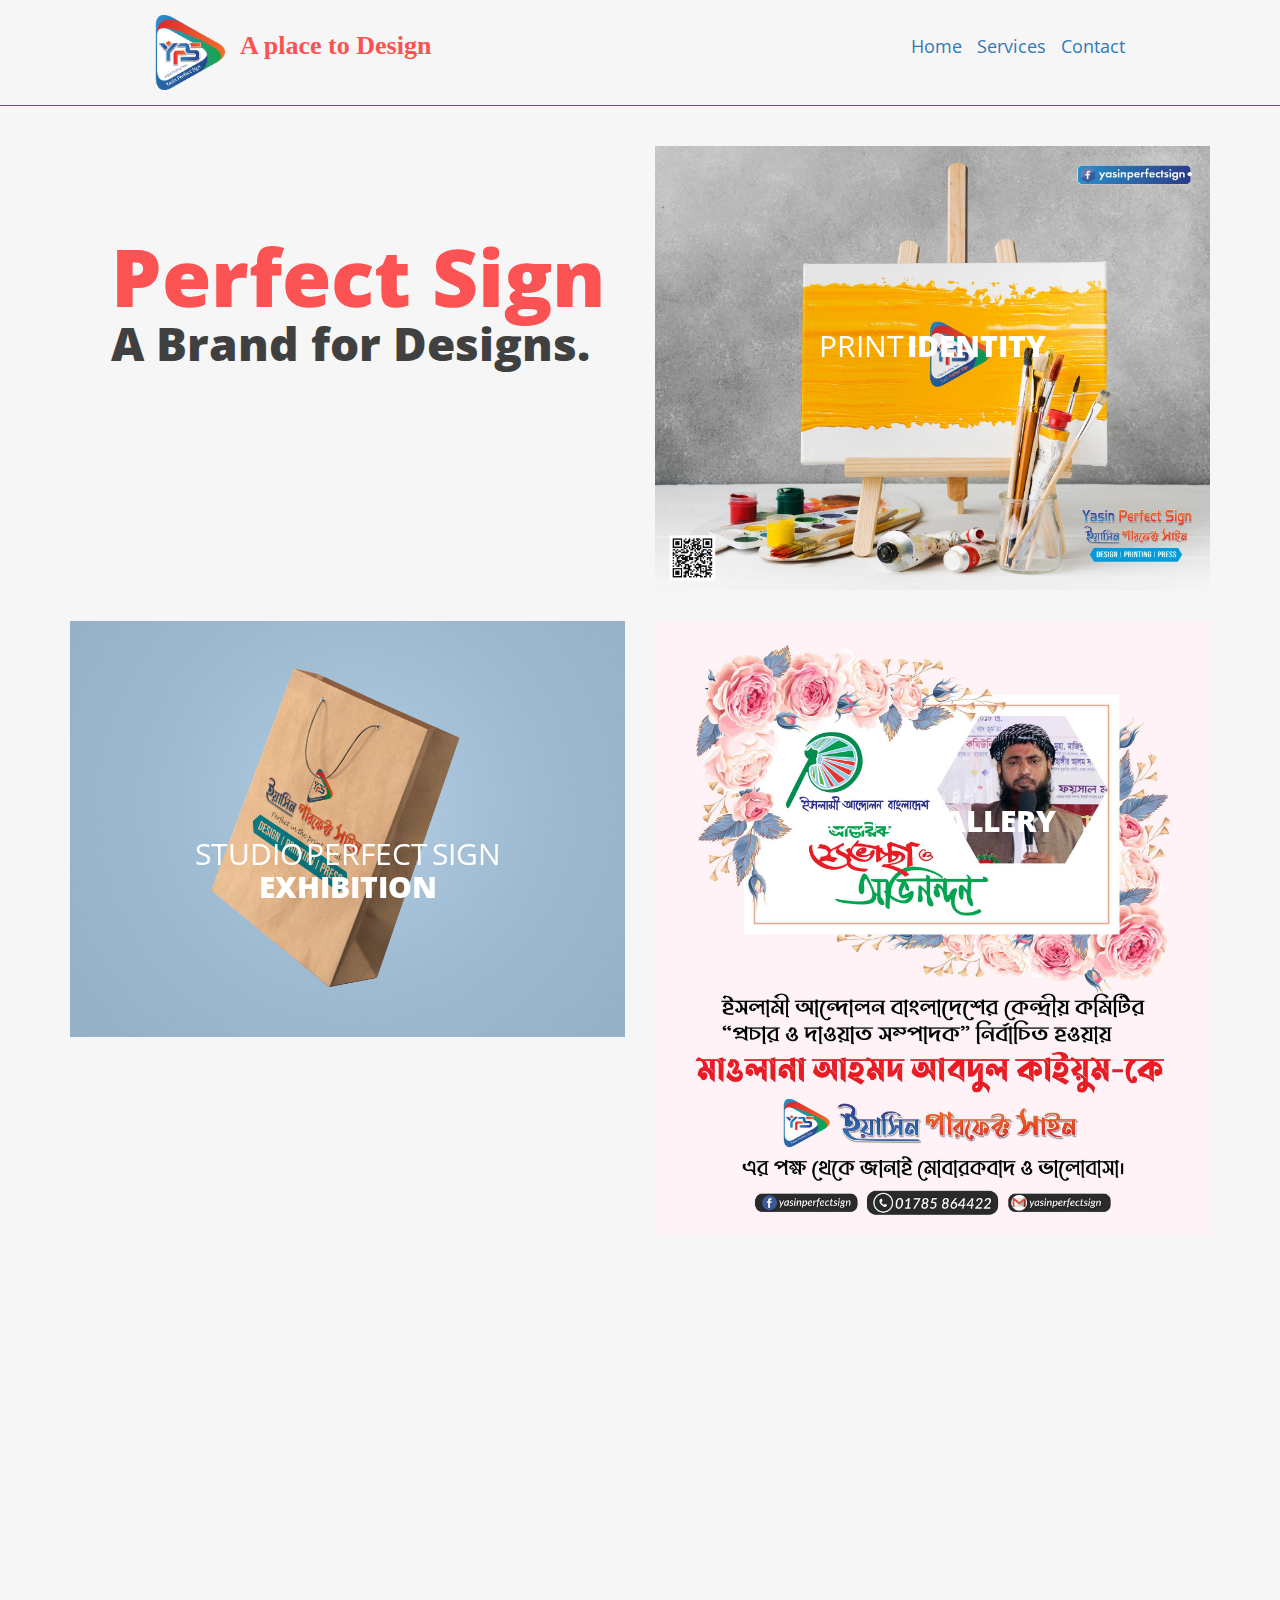
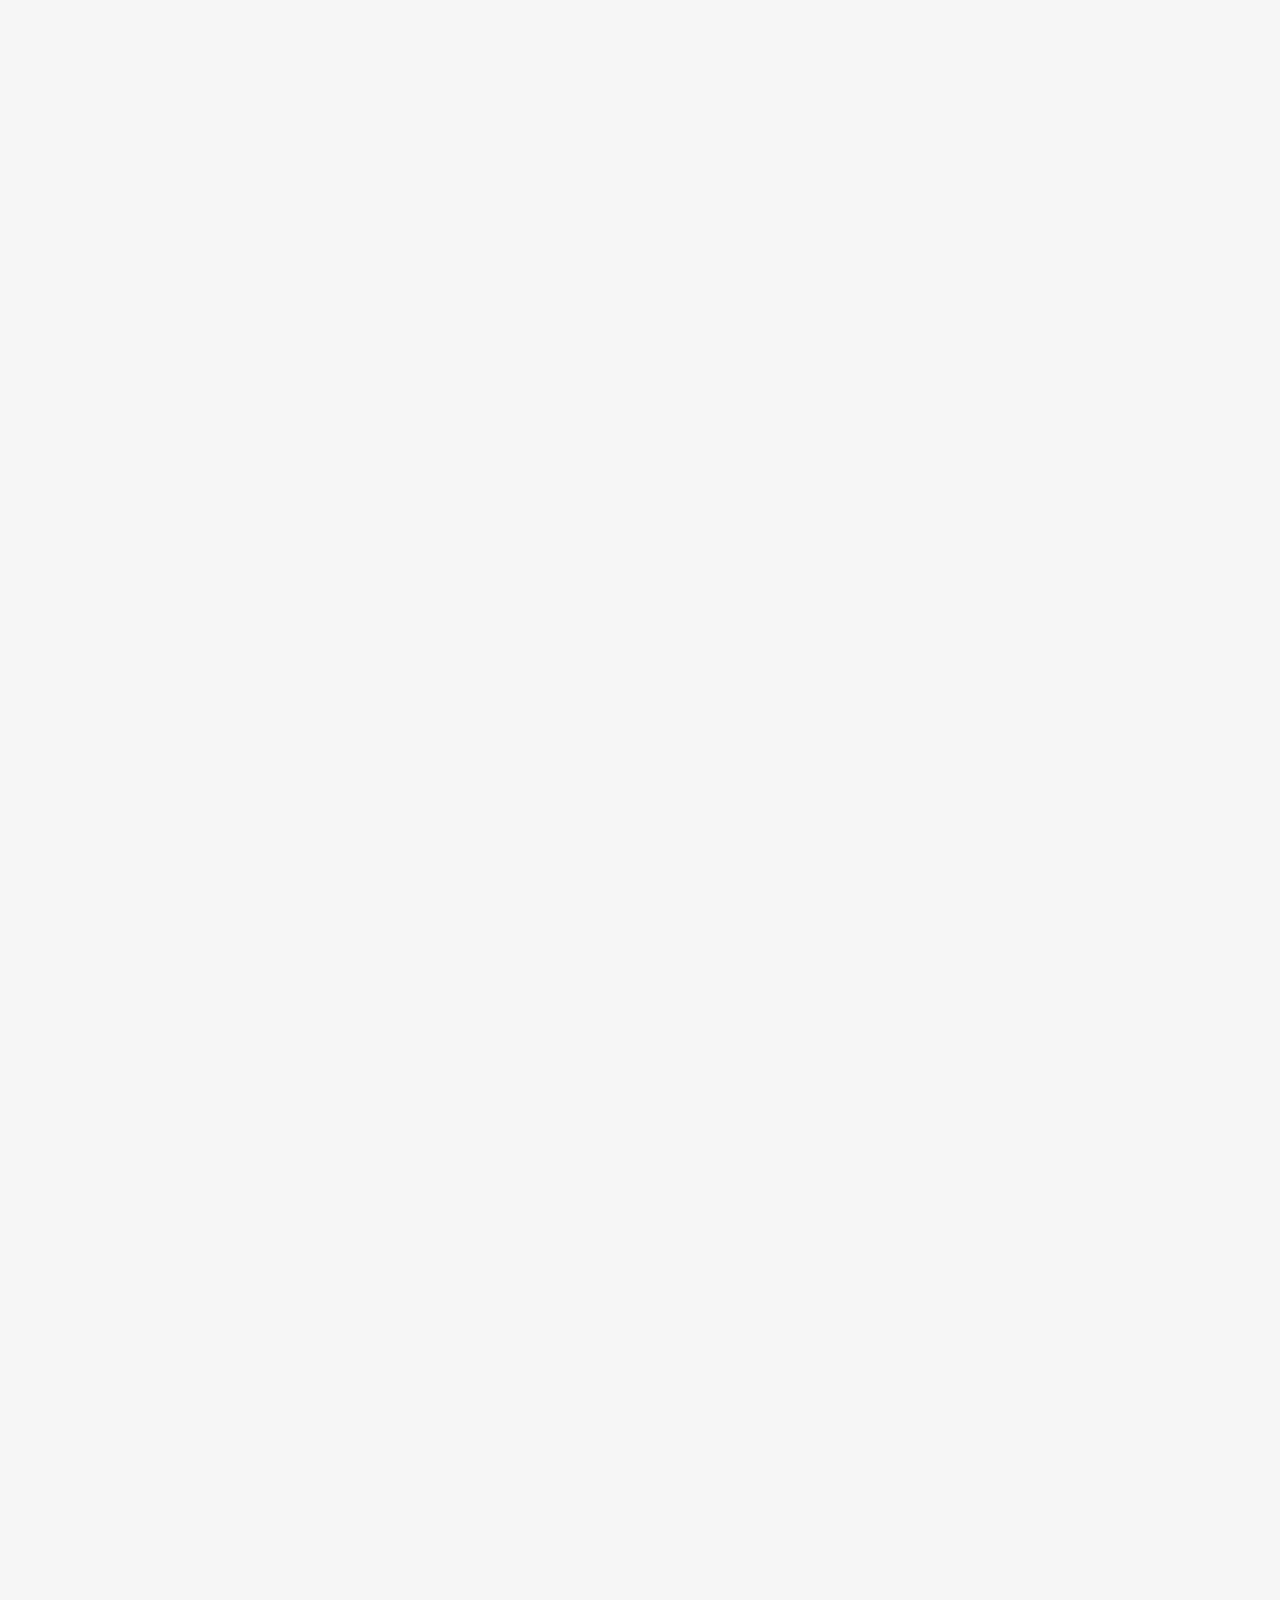
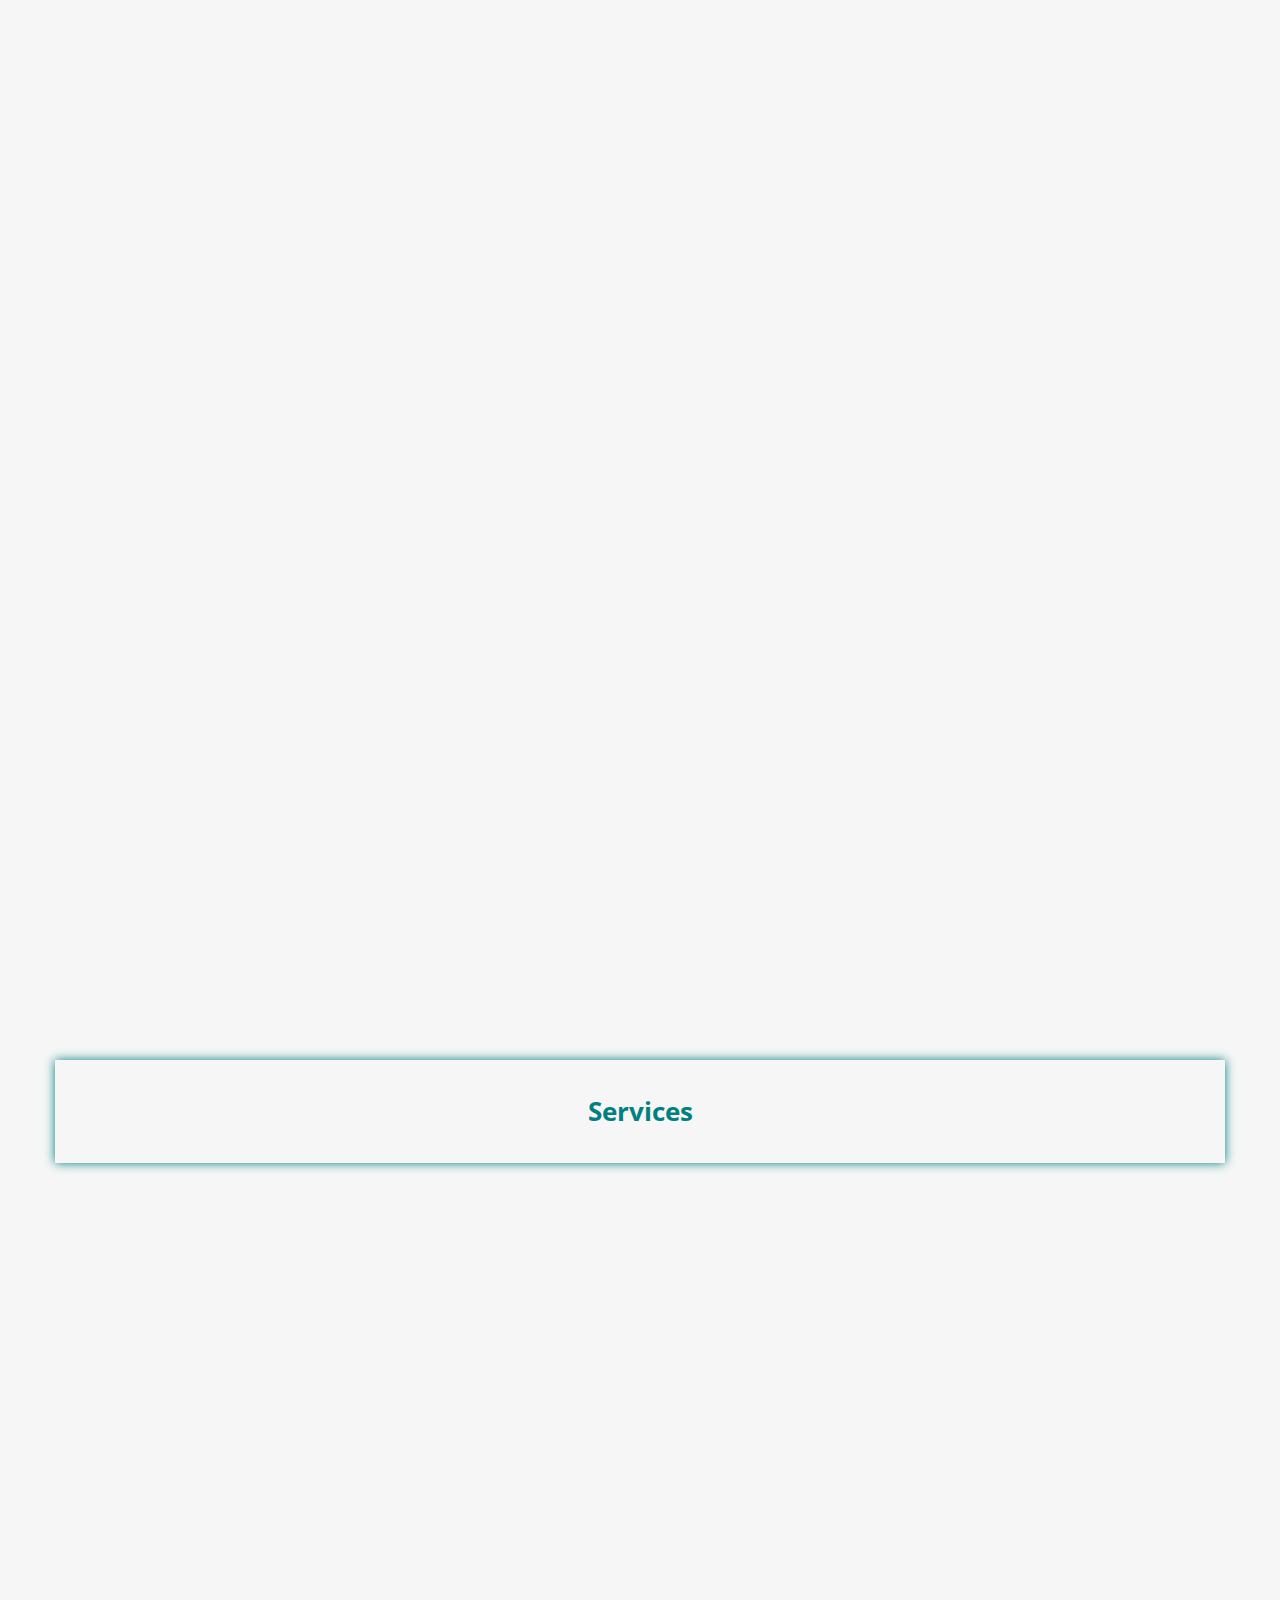
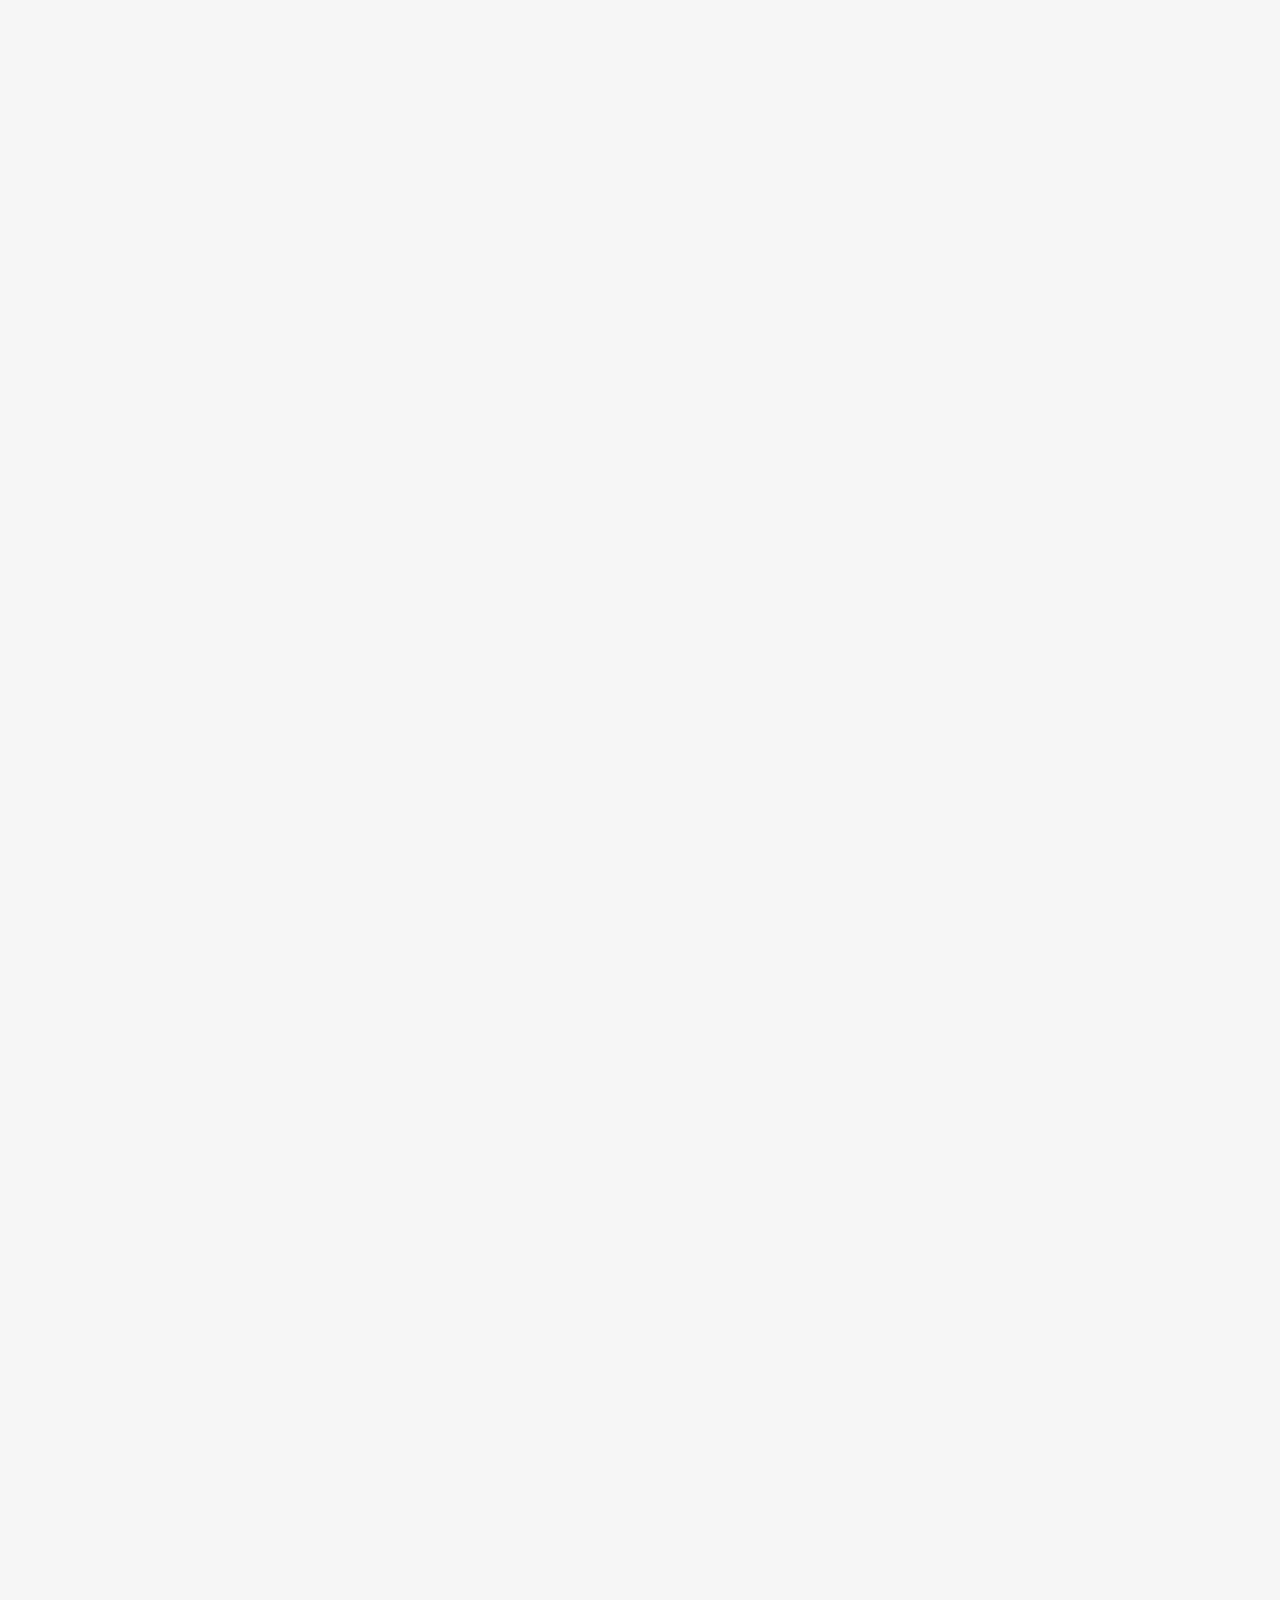
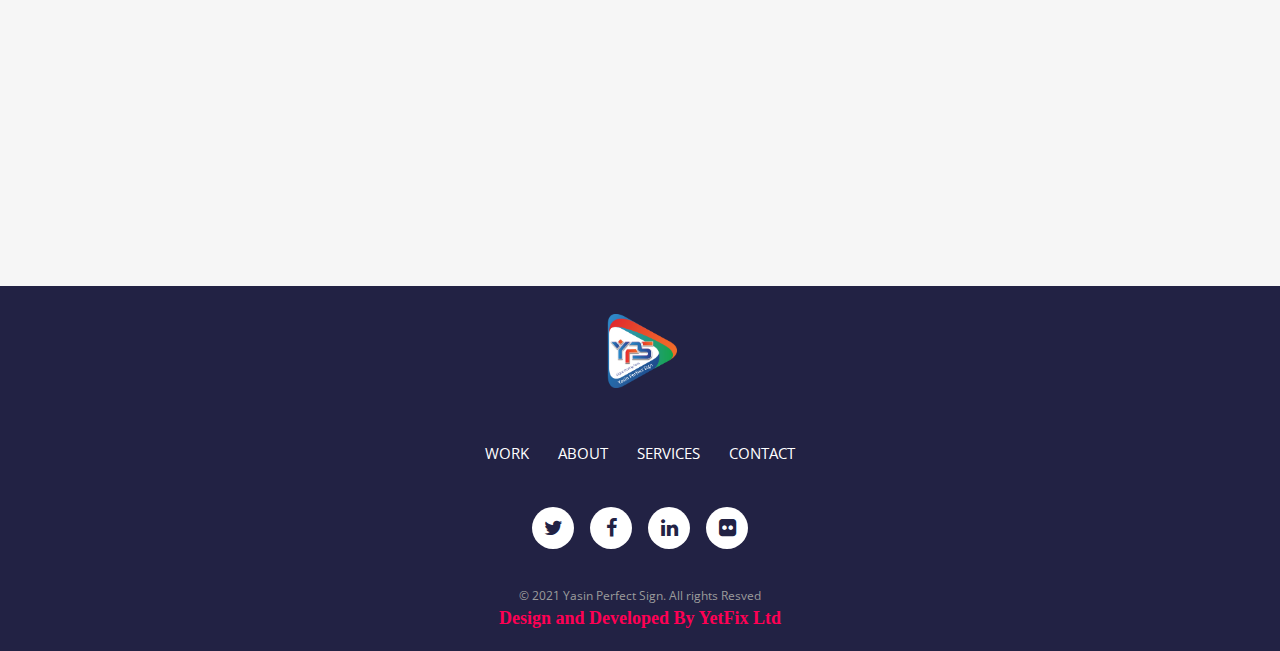
==== commit 6e22d0d4: "hello" ====
--- a/index.html
+++ b/index.html
@@ -390,74 +390,260 @@
             </li>
           </ul>
         </section>
-
         <div class="clearfix"></div>
-      </div>
-      <h1 class="service-title">Services</h1>
-      <div class="row">
-        <div class="clearfix"></div>
-
-        <div class="col-xs-12 col-sm-6 col-md-6 col-lg-6 services">
-          <div class="service">
-            <div class="service-banner">
-              <img src="/images/work/works-image-1.jpg" alt="" />
-            </div>
-            <div>
-              <h1 class="logodesign">Logo Design</h1>
-              <p>
-                Lorem ipsum dolor, sit amet consectetur adipisicing elit. Facere
-                vitae incidunt, repellendus adipisci iusto vel maxime quas porro
-                deleniti assumenda.
-              </p>
-            </div>
-          </div>
+        <div class="service-section" id="services">
+          <h1>Services</h1>
         </div>
-        <div class="col-xs-12 col-sm-6 col-md-6 col-lg-6 services">
-          <div class="service">
-            <div class="service-banner">
-              <img src="/images/work/works-image-2.jpg" alt="" />
-            </div>
-            <div>
-              <h1 class="logodesign">Logo Design</h1>
-              <p>
-                Lorem ipsum dolor, sit amet consectetur adipisicing elit. Facere
-                vitae incidunt, repellendus adipisci iusto vel maxime quas porro
-                deleniti assumenda.
-              </p>
-            </div>
-          </div>
-        </div>
-        <div class="col-xs-12 col-sm-6 col-md-6 col-lg-6 services">
-          <div class="service">
-            <div class="service-banner">
-              <img src="/images/work/works-image-3.jpg" alt="" />
-            </div>
-            <div>
-              <h1 class="logodesign">Logo Design</h1>
-              <p>
-                Lorem ipsum dolor, sit amet consectetur adipisicing elit. Facere
-                vitae incidunt, repellendus adipisci iusto vel maxime quas porro
-                deleniti assumenda.
-              </p>
-            </div>
-          </div>
-        </div>
-        <div class="col-xs-12 col-sm-6 col-md-6 col-lg-6 services">
-          <div class="service">
-            <div class="service-banner">
-              <img src="/images/work/works-image-3.jpg" alt="" />
-            </div>
-            <div>
-              <h1 class="logodesign">Logo Design</h1>
-              <p>
-                Lorem ipsum dolor, sit amet consectetur adipisicing elit. Facere
-                vitae incidunt, repellendus adipisci iusto vel maxime quas porro
-                deleniti assumenda.
-              </p>
-            </div>
-          </div>
-        </div>
-
+        <section class="col-xs-12 col-sm-6 col-md-6 col-lg-6 grid">
+          <ul class="grid-lod effect-2" id="grid">
+            <li>
+              <figure class="effect-oscar">
+                <h1>Logo Design</h1>
+
+                <figcaption>
+                  <h2>Studio Perfect Sign <span>Exhibition</span></h2>
+
+                  <p>Project for Bags, design studio based in Dhaka</p>
+
+                  <a href="works-details.html">View more</a>
+                </figcaption>
+              </figure>
+            </li>
+
+            <li>
+              <figure class="effect-oscar">
+                <img
+                  src="images/blog-images/design.jpg"
+                  alt=""
+                  class="img-responsive"
+                />
+
+                <figcaption>
+                  <h2>A Brand <span>new Design Agency</span></h2>
+
+                  <p>Over 40,000 customers use our designs to power their</p>
+
+                  <a href="works-details.html">View more</a>
+                </figcaption>
+              </figure>
+            </li>
+
+            <li>
+              <figure class="effect-oscar">
+                <h1>Calender Design</h1>
+
+                <figcaption>
+                  <h2>Cardf <span>Design</span></h2>
+
+                  <p>
+                    Project for Corporate, design studio based in Bangla Design
+                  </p>
+
+                  <a href="works-details.html">View more</a>
+                </figcaption>
+              </figure>
+            </li>
+
+            <li>
+              <figure class="effect-oscar">
+                <img
+                  src="images/blog-images/card.jpg"
+                  alt=""
+                  class="img-responsive"
+                />
+
+                <figcaption>
+                  <h2>A Brand <span>new Agency</span></h2>
+
+                  <p>Over 40,000 customers use our themes to power their</p>
+
+                  <a href="works-details.html">View more</a>
+                </figcaption>
+              </figure>
+            </li>
+
+            <li>
+              <figure class="effect-oscar">
+                <h1>Poster Design</h1>
+
+                <figcaption>
+                  <h2>Studio Thonik <span>Exhibition</span></h2>
+
+                  <p>Project for Thonik, design studio based in Amsterdam</p>
+
+                  <a href="works-details.html">View more</a>
+                </figcaption>
+              </figure>
+            </li>
+
+            <li>
+              <figure class="effect-oscar">
+                <img
+                  src="images/blog-images/card5.jpg"
+                  alt=""
+                  class="img-responsive"
+                />
+
+                <figcaption>
+                  <h2>A Brand <span>new Agency</span></h2>
+
+                  <p>Over 40,000 customers use our themes to power their</p>
+
+                  <a href="works-details.html">View more</a>
+                </figcaption>
+              </figure>
+            </li>
+
+            <li>
+              <figure class="effect-oscar">
+                <h1>Facebook Cover Design</h1>
+                <figcaption>
+                  <h2>Studio Thonik <span>Exhibition</span></h2>
+
+                  <p>Project for Thonik, design studio based in Amsterdam</p>
+
+                  <a href="works-details.html">View more</a>
+                </figcaption>
+              </figure>
+            </li>
+
+            <li>
+              <figure class="effect-oscar">
+                <img
+                  src="images/blog-images/cal1.jpg"
+                  alt=""
+                  class="img-responsive"
+                />
+
+                <figcaption>
+                  <h2>A Brand <span>new Agency</span></h2>
+
+                  <p>Over 40,000 customers use our themes to power their</p>
+
+                  <a href="works-details.html">View more</a>
+                </figcaption>
+              </figure>
+            </li>
+          </ul>
+        </section>
+
+        <section class="col-xs-12 col-sm-6 col-md-6 col-lg-6 grid">
+          <ul class="grid-lod effect-2" id="grid">
+            <li>
+              <figure class="effect-oscar">
+                <img
+                  src="images/blog-images/poster1.jpg"
+                  alt=""
+                  class="img-responsive"
+                />
+
+                <figcaption>
+                  <h2>Poster <span>Gallery</span></h2>
+
+                  <p>Design By Yasin Talukder</p>
+
+                  <a href="works-details.html">View more</a>
+                </figcaption>
+              </figure>
+            </li>
+
+            <li>
+              <figure class="effect-oscar">
+                <h1>Banner Design</h1>
+
+                <figcaption>
+                  <h2>A Brand <span>new Agency</span></h2>
+
+                  <p>Over 40,000 customers use our themes to power their</p>
+
+                  <a href="works-details.html">View more</a>
+                </figcaption>
+              </figure>
+            </li>
+
+            <li>
+              <figure class="effect-oscar">
+                <img
+                  src="images/blog-images/calendar.jpg"
+                  alt=""
+                  class="img-responsive"
+                />
+
+                <figcaption>
+                  <h2>Anatome Milano <span>Galleria</span></h2>
+
+                  <p>Galerie Anatome based in Paris</p>
+
+                  <a href="works-details.html">View more</a>
+                </figcaption>
+              </figure>
+            </li>
+
+            <li>
+              <figure class="effect-oscar">
+                <h1>Buiness Card Design</h1>
+
+                <figcaption>
+                  <h2>A Brand <span>new Agency</span></h2>
+
+                  <p>Over 40,000 customers use our themes to power their</p>
+
+                  <a href="works-details.html">View more</a>
+                </figcaption>
+              </figure>
+            </li>
+
+            <li>
+              <figure class="effect-oscar">
+                <img
+                  src="images/blog-images/poster2.jpg"
+                  alt=""
+                  class="img-responsive"
+                />
+
+                <figcaption>
+                  <h2>Anatome Milano <span>Galleria</span></h2>
+
+                  <p>Galerie Anatome based in Paris</p>
+
+                  <a href="works-details.html">View more</a>
+                </figcaption>
+              </figure>
+            </li>
+
+            <li>
+              <figure class="effect-oscar">
+                <h1>MUG Design</h1>
+
+                <figcaption>
+                  <h2>A Brand <span>new Agency</span></h2>
+
+                  <p>Over 40,000 customers use our themes to power their</p>
+
+                  <a href="works-details.html">View more</a>
+                </figcaption>
+              </figure>
+            </li>
+
+            <li>
+              <figure class="effect-oscar">
+                <img
+                  src="images/blog-images/fbcover.jpg"
+                  alt=""
+                  class="img-responsive"
+                />
+
+                <figcaption>
+                  <h2>Anatome Milano <span>Galleria</span></h2>
+
+                  <p>Galerie Anatome based in Paris</p>
+
+                  <a href="works-details.html">View more</a>
+                </figcaption>
+              </figure>
+            </li>
+          </ul>
+        </section>
         <div class="clearfix"></div>
       </div>
     </main>
--- a/css/style.css
+++ b/css/style.css
@@ -57,6 +57,17 @@
   color: #fb5353;
   font-family: "Dancing Script", cursive;
   font-weight: 600;
+}
+.service-section {
+  display: flex;
+  justify-content: center;
+  align-items: center;
+  margin-top: 50px;
+  margin-bottom: 50px;
+  padding: 20px;
+  color: teal;
+  text-align: center;
+  box-shadow: 0 0 10px teal;
 }
 .inner-menu {
   width: 1000px;
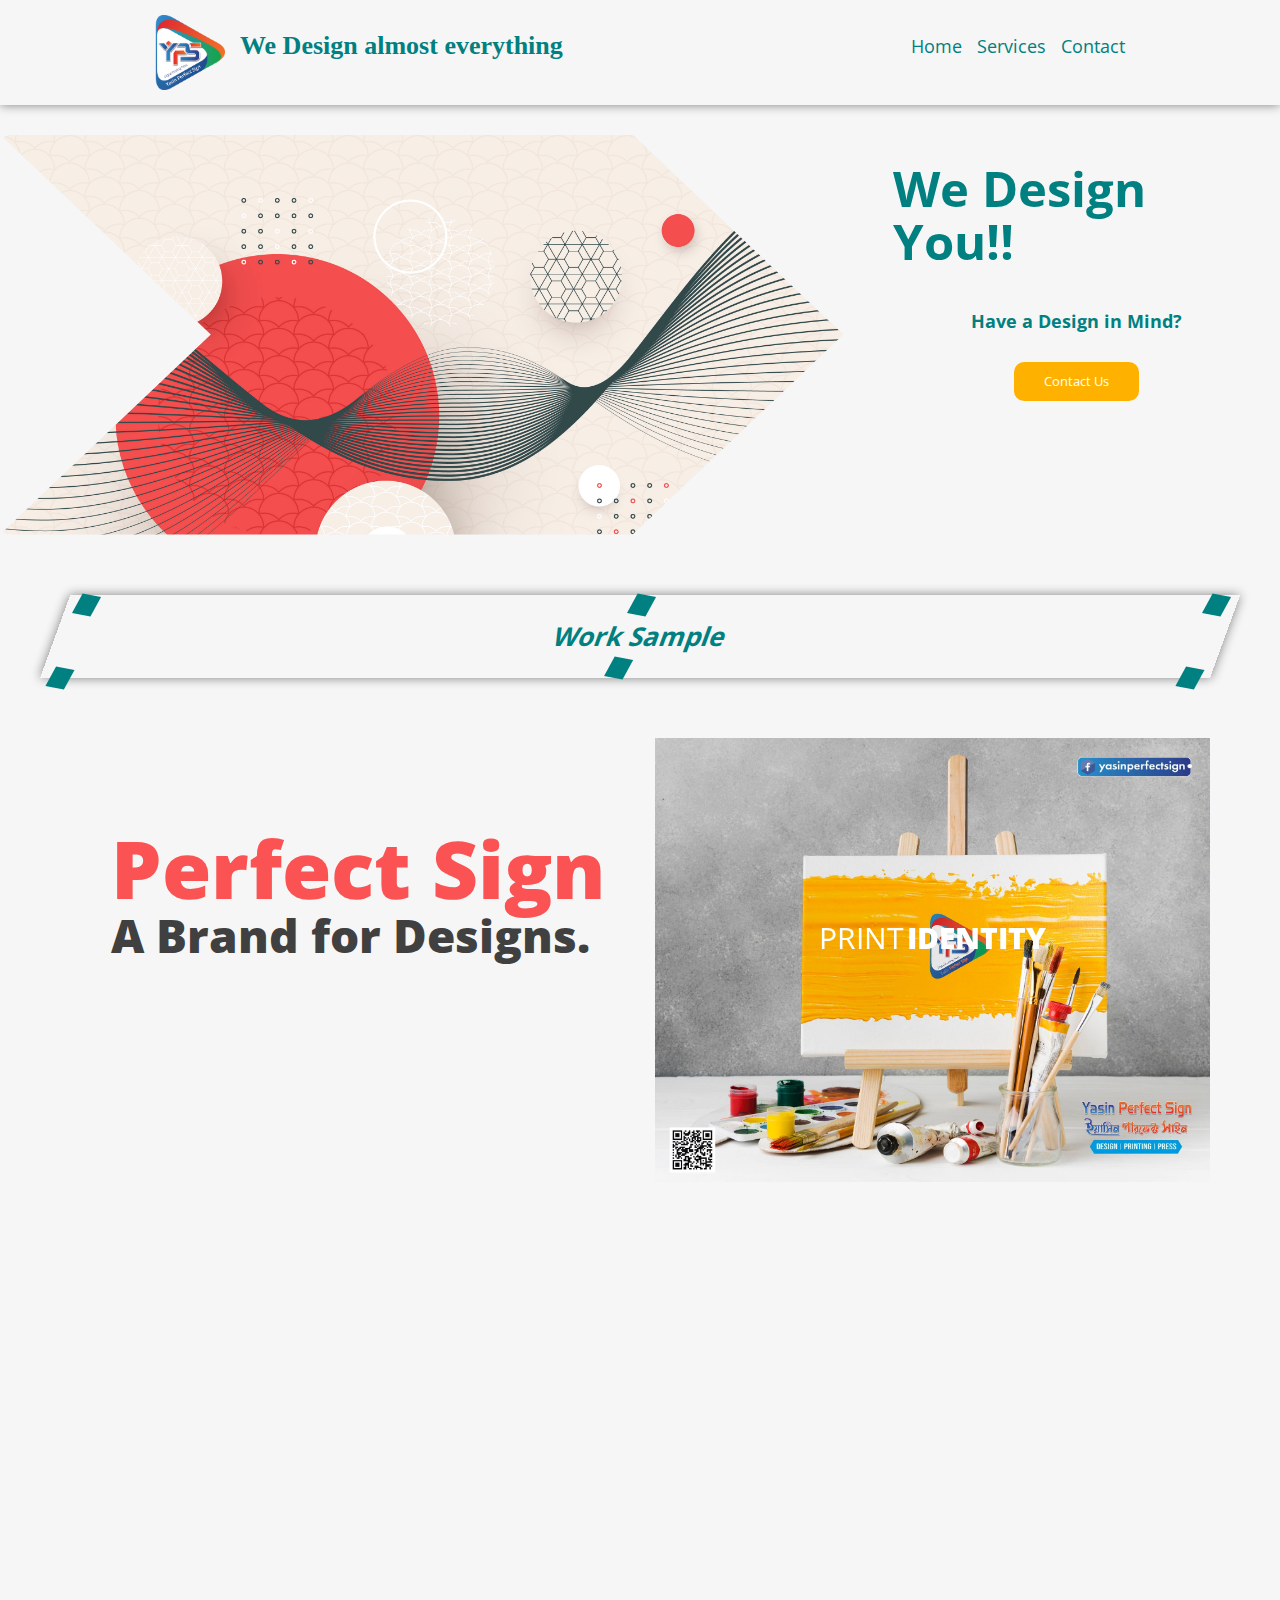
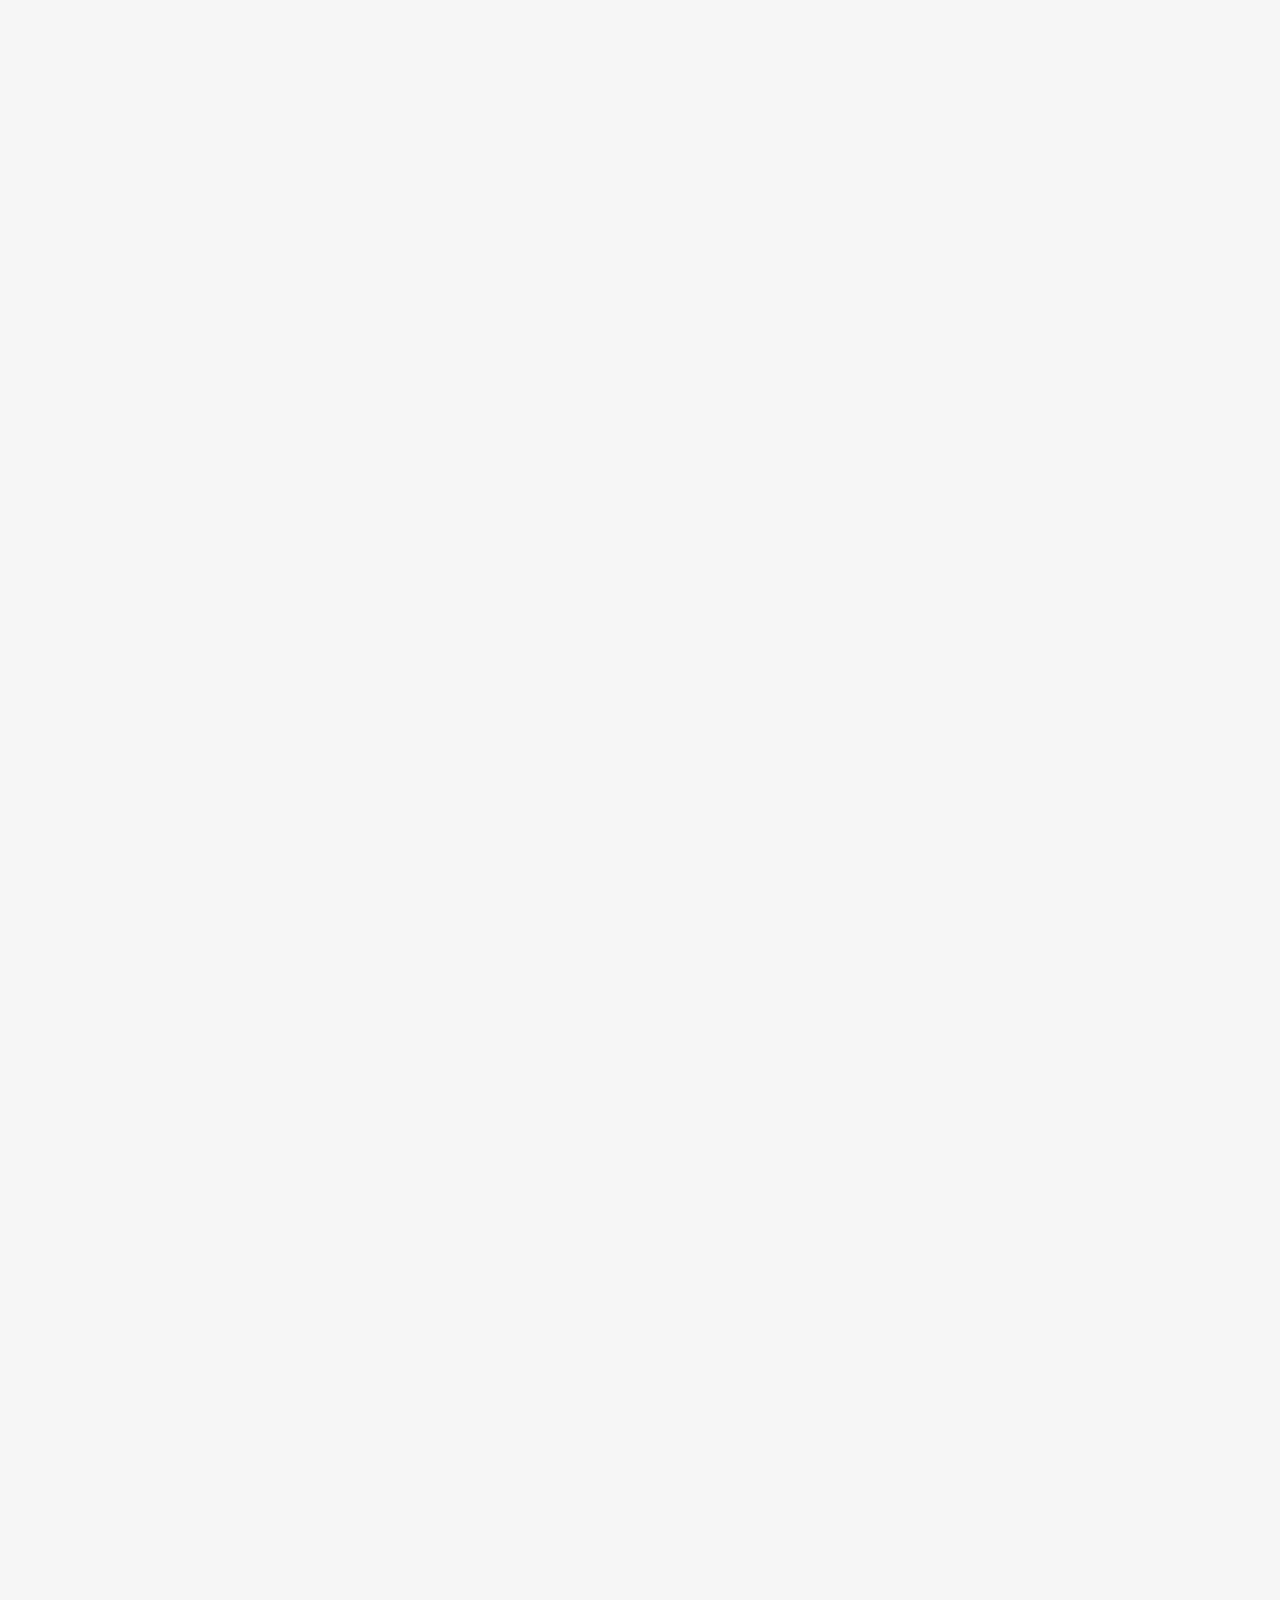
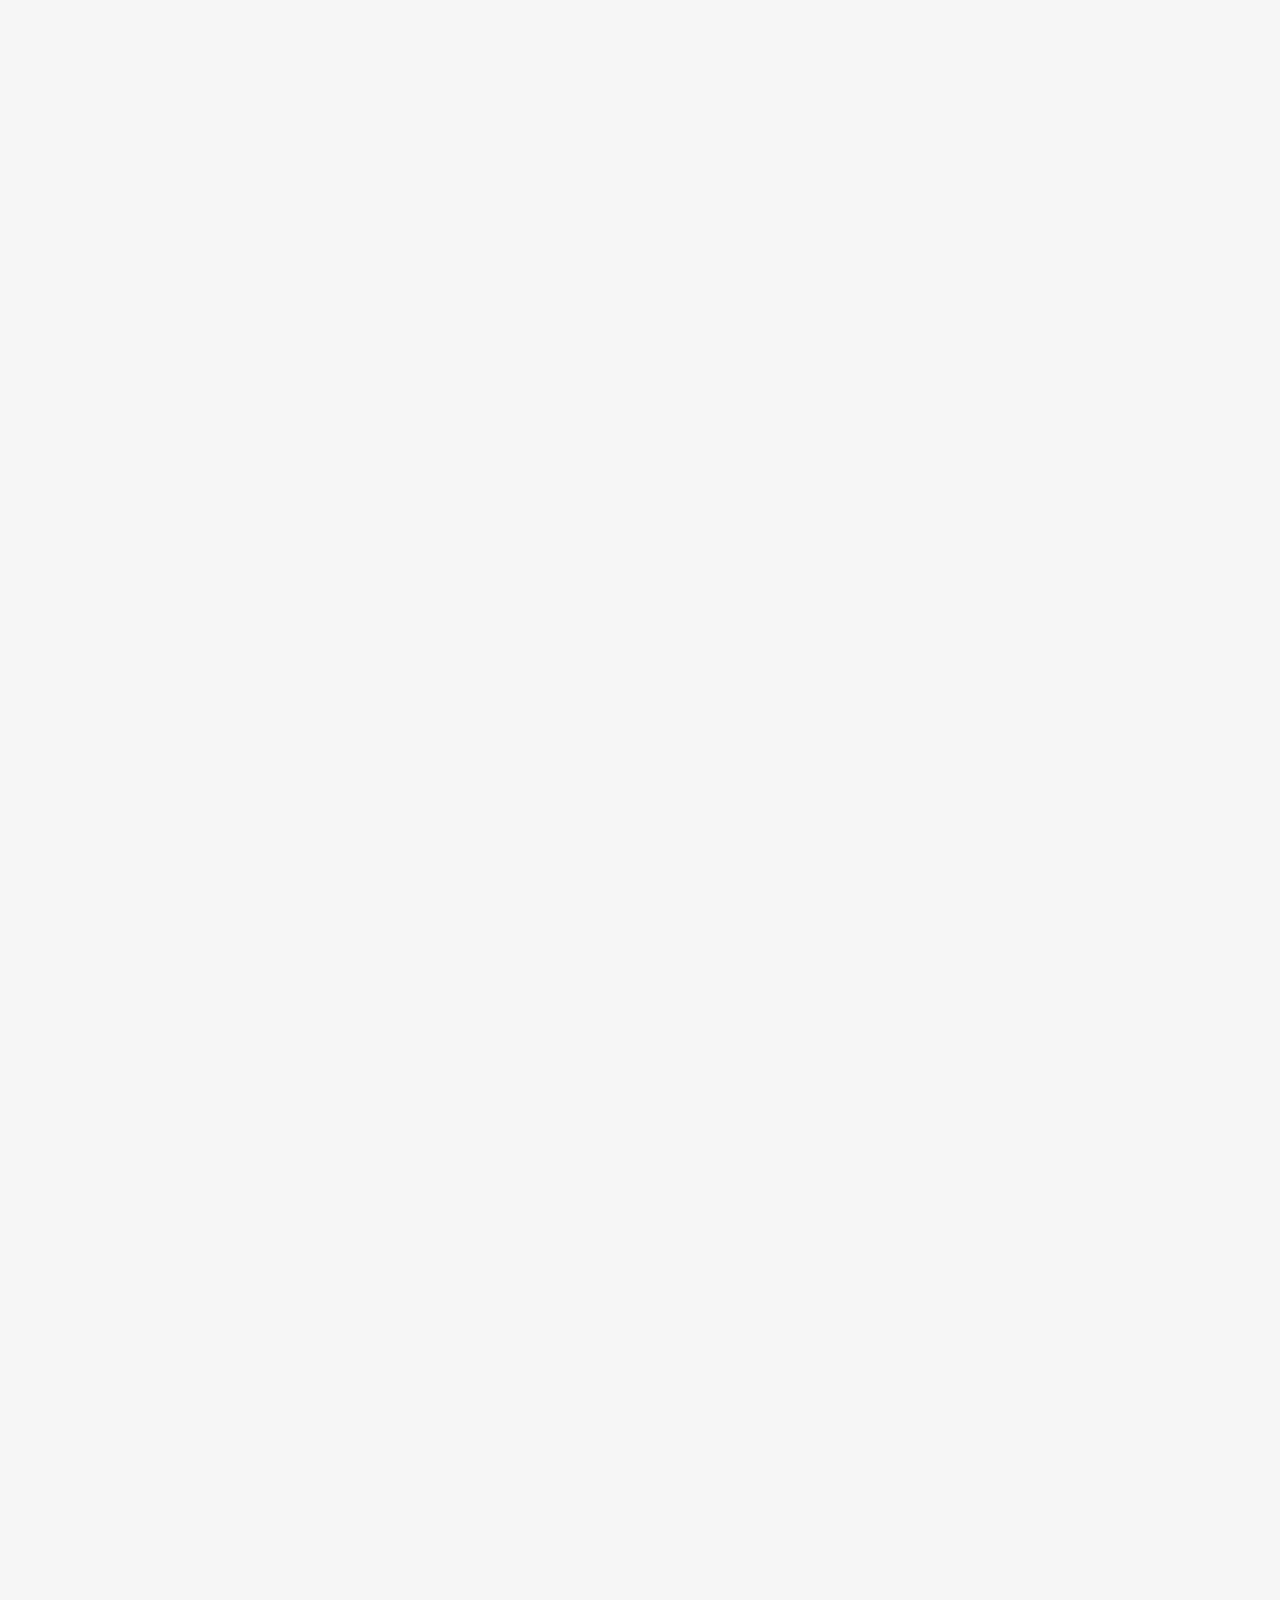
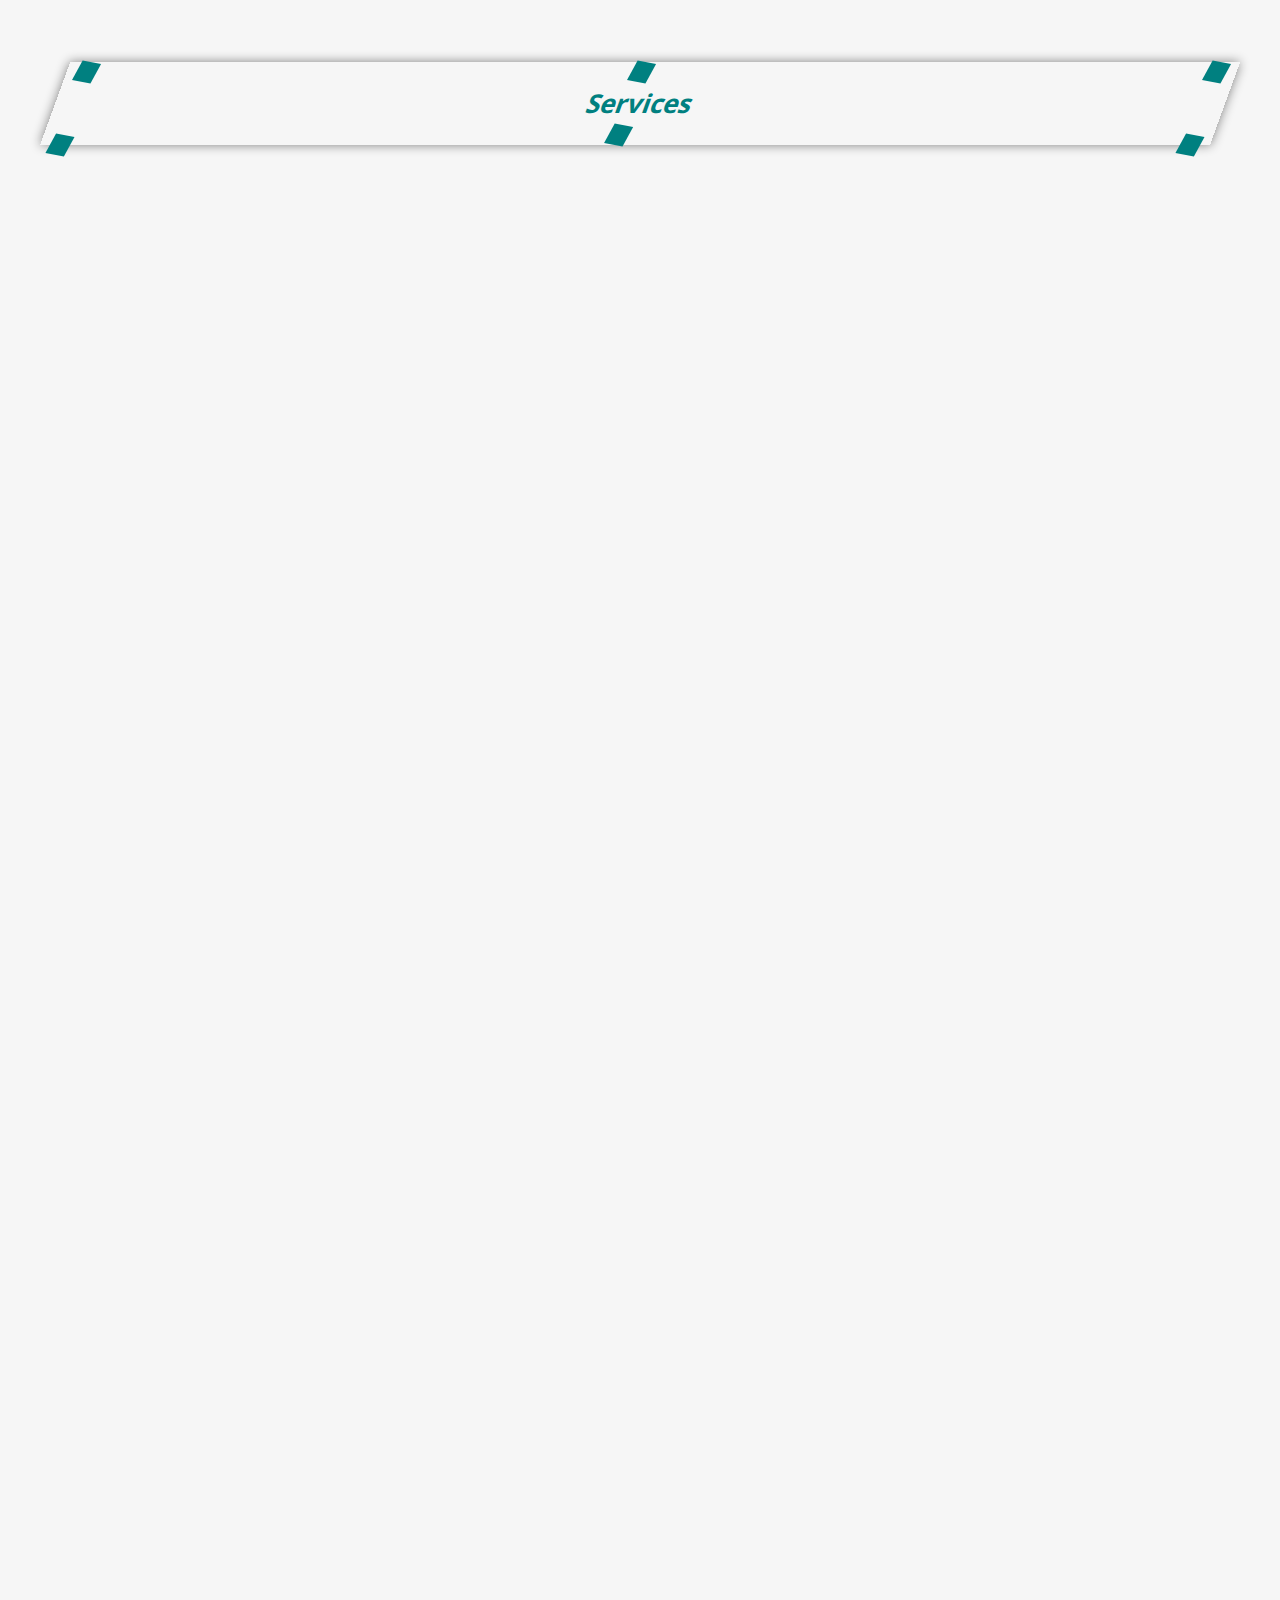
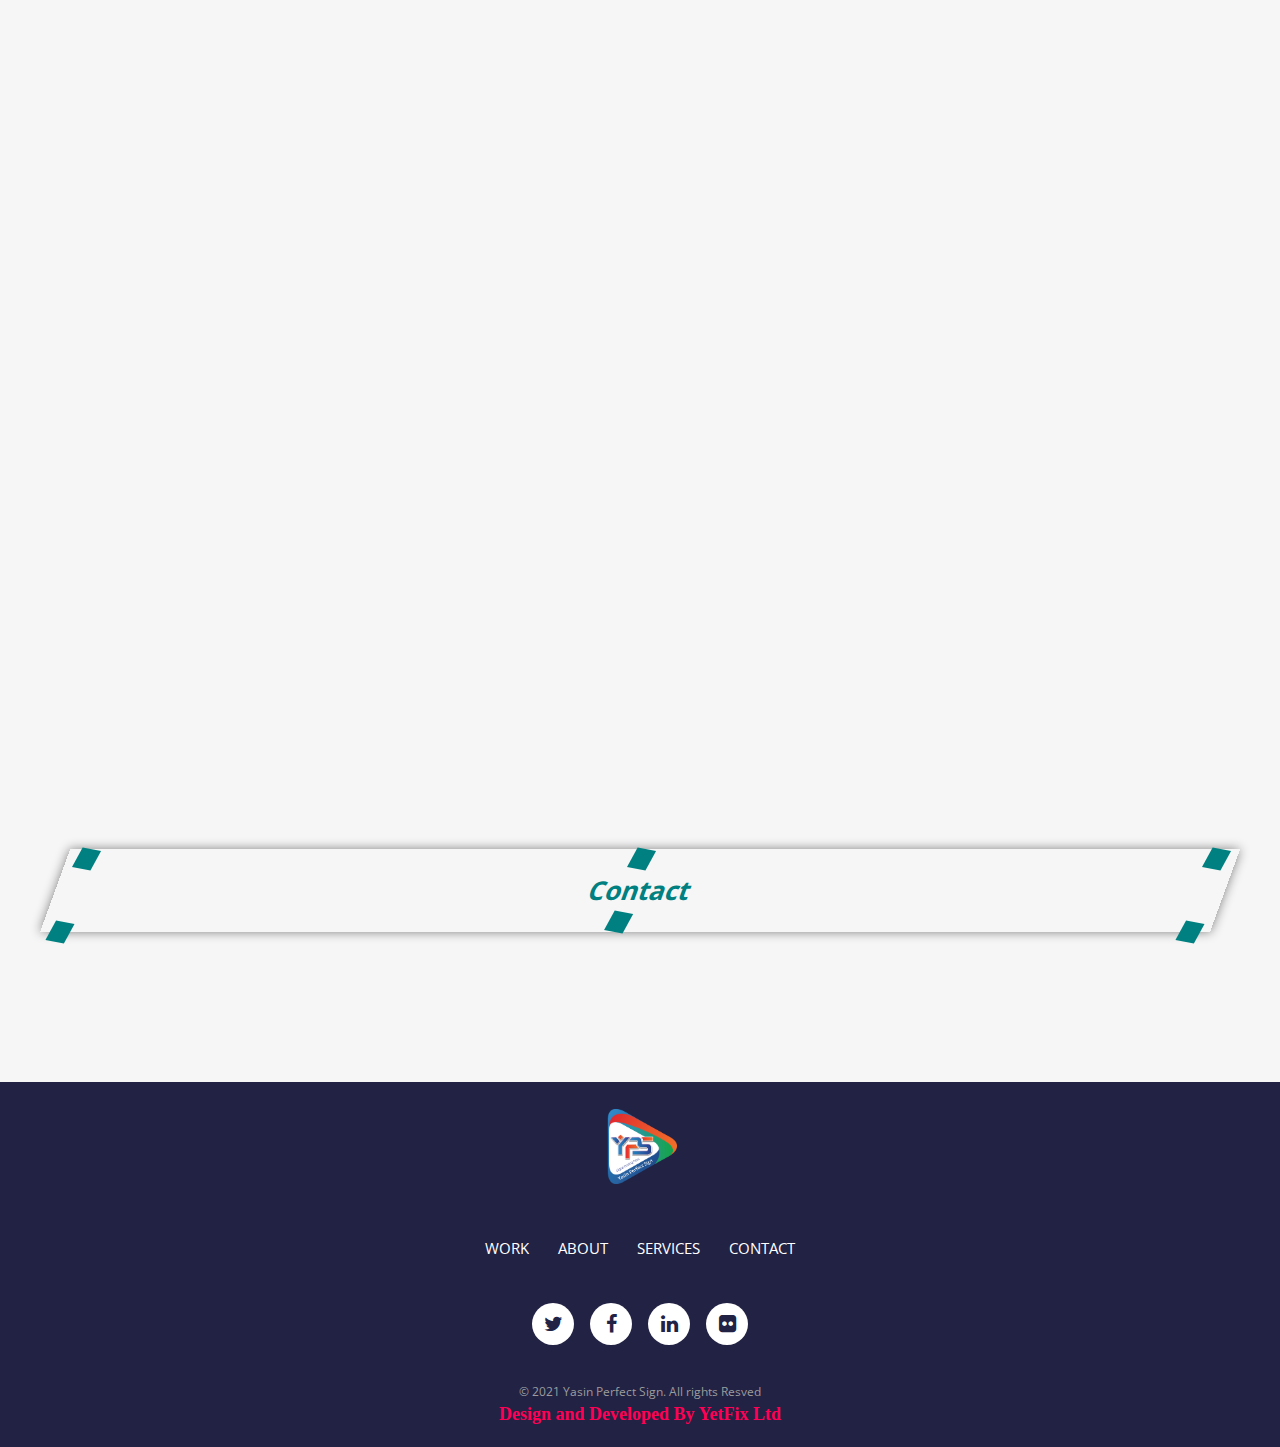
==== commit b74d65bf: "design" ====
--- a/index.html
+++ b/index.html
@@ -53,7 +53,7 @@
       <div class="inner-menu">
         <a id="i4" style="display: flex" href="index.html">
           <img class="logo" src="images/mainlo.png" alt="" />
-          <h1 class="tagline">A place to Design</h1>
+          <h1 class="tagline">We Design almost everything</h1>
         </a>
         <ul class="list">
           <li class="item"><a id="i1" href="#home">Home</a></li>
@@ -62,9 +62,30 @@
         </ul>
       </div>
     </div>
-
+    <div class="row top">
+      <div class="col-md-8">
+        <div class="left"></div>
+      </div>
+      <div class="col-md-4">
+        <div class="right">
+          <h1>We Design You!!</h1>
+          <h4>Have a Design in Mind?</h4>
+          <a href="#contact" id="txt" class="contact">Contact Us</a>
+        </div>
+      </div>
+    </div>
     <main role="main-home-wrapper" class="container">
       <div class="row">
+        <div id="works"></div>
+        <div class="box">
+          <h1>Work Sample</h1>
+          <div class="box2"></div>
+          <div class="box3"></div>
+          <div class="box4"></div>
+          <div class="box5"></div>
+          <div class="box6"></div>
+          <div class="box7"></div>
+        </div>
         <section class="col-xs-12 col-sm-6 col-md-6 col-lg-6" id="home">
           <article role="pge-title-content">
             <header>
@@ -391,8 +412,15 @@
           </ul>
         </section>
         <div class="clearfix"></div>
-        <div class="service-section" id="services">
+        <div id="services"></div>
+        <div class="box">
           <h1>Services</h1>
+          <div class="box2"></div>
+          <div class="box3"></div>
+          <div class="box4"></div>
+          <div class="box5"></div>
+          <div class="box6"></div>
+          <div class="box7"></div>
         </div>
         <section class="col-xs-12 col-sm-6 col-md-6 col-lg-6 grid">
           <ul class="grid-lod effect-2" id="grid">
@@ -645,6 +673,16 @@
           </ul>
         </section>
         <div class="clearfix"></div>
+        <div id="contact"></div>
+        <div class="box">
+          <h1>Contact</h1>
+          <div class="box2"></div>
+          <div class="box3"></div>
+          <div class="box4"></div>
+          <div class="box5"></div>
+          <div class="box6"></div>
+          <div class="box7"></div>
+        </div>
       </div>
     </main>
 
--- a/css/style.css
+++ b/css/style.css
@@ -38,6 +38,7 @@
   -webkit-text-size-adjust: 100%;
 }
 @import url("https://fonts.googleapis.com/css2?family=Dancing+Script:wght@400;500;600;700&display=swap");
+@import url("https://fonts.googleapis.com/css2?family=Permanent+Marker&display=swap");
 *,
 *:before,
 *:after {
@@ -49,14 +50,49 @@
   display: flex;
   justify-content: center;
   align-items: center;
-  margin-bottom: 40px;
-  border-bottom: 1px solid teal;
+  margin-bottom: 10px;
+  box-shadow: 0 0 10px gray;
 }
 .tagline {
   margin-left: 15px;
-  color: #fb5353;
-  font-family: "Dancing Script", cursive;
+  color: teal;
+  font-family: "Permanent Marker", cursive;
   font-weight: 600;
+}
+.left {
+  height: 400px;
+  background-image: url("/images/3506330.jpg");
+  background-repeat: no-repeat;
+  background-size: cover;
+  border-radius: 10px;
+  clip-path: polygon(75% 0%, 100% 50%, 75% 100%, 0% 100%, 25% 50%, 0% 0%);
+  margin-top: 20px;
+}
+
+.right {
+  display: flex;
+  flex-direction: column;
+  justify-content: center;
+  align-items: center;
+  height: 300px;
+  border-radius: 10px;
+
+  padding: 20px;
+  color: teal;
+}
+#txt {
+  text-decoration: none;
+}
+.contact {
+  cursor: pointer;
+  padding: 10px 30px;
+  border-radius: 10px;
+  background-color: #ffb100;
+  color: white;
+  font-weight: large;
+  outline: none;
+  margin-top: 20px;
+  border: none;
 }
 .service-section {
   display: flex;
@@ -69,6 +105,80 @@
   text-align: center;
   box-shadow: 0 0 10px teal;
 }
+
+.box {
+  position: relative;
+  transform: skew(-20deg);
+  padding: 10px;
+  color: teal;
+  text-align: center;
+  box-shadow: 0 0 10px gray;
+  margin: 60px 0;
+}
+.box2 {
+  position: absolute;
+  width: 10px;
+  transform: skew(-20deg);
+  padding: 10px;
+  background-color: teal;
+  transform: rotate(100deg);
+  text-align: center;
+}
+.box3 {
+  position: absolute;
+  width: 10px;
+  transform: skew(-20deg);
+  padding: 10px;
+  top: 0;
+  background-color: teal;
+  transform: rotate(100deg);
+  text-align: center;
+}
+.box4 {
+  position: absolute;
+  width: 10px;
+  transform: skew(-20deg);
+  padding: 10px;
+  right: 10px;
+  background-color: teal;
+  transform: rotate(100deg);
+  text-align: center;
+}
+
+.box5 {
+  position: absolute;
+  width: 10px;
+  transform: skew(-20deg);
+  padding: 10px;
+  right: 10px;
+  top: 0;
+  background-color: teal;
+  transform: rotate(100deg);
+  text-align: center;
+}
+.box6 {
+  position: absolute;
+  width: 10px;
+  transform: skew(-20deg);
+  padding: 10px;
+  right: 50%;
+  top: 0;
+  background-color: teal;
+  transform: rotate(100deg);
+  text-align: center;
+}
+.box7 {
+  position: absolute;
+  width: 10px;
+  transform: skew(-20deg);
+  padding: 10px;
+  right: 50%;
+  bottom: 0;
+  background-color: teal;
+  transform: rotate(100deg);
+  text-align: center;
+}
+
 .inner-menu {
   width: 1000px;
   max-width: 90%;
@@ -1036,3 +1146,36 @@
   font-size: large;
   text-decoration: none;
 }
+
+#i1 {
+  color: teal;
+}
+#i2 {
+  color: teal;
+}
+#i3 {
+  color: teal;
+}
+.right h1 {
+  font-size: 49px;
+}
+@media screen and (max-width: 550px) {
+  .tagline {
+    display: none;
+  }
+  .logo {
+    width: 50px;
+  }
+  .left {
+    height: 200px;
+  }
+  .right h1 {
+    font-size: 50px;
+  }
+  .right h4 {
+    font-size: 20px;
+  }
+  .contact {
+    padding: 20px 30px;
+  }
+}
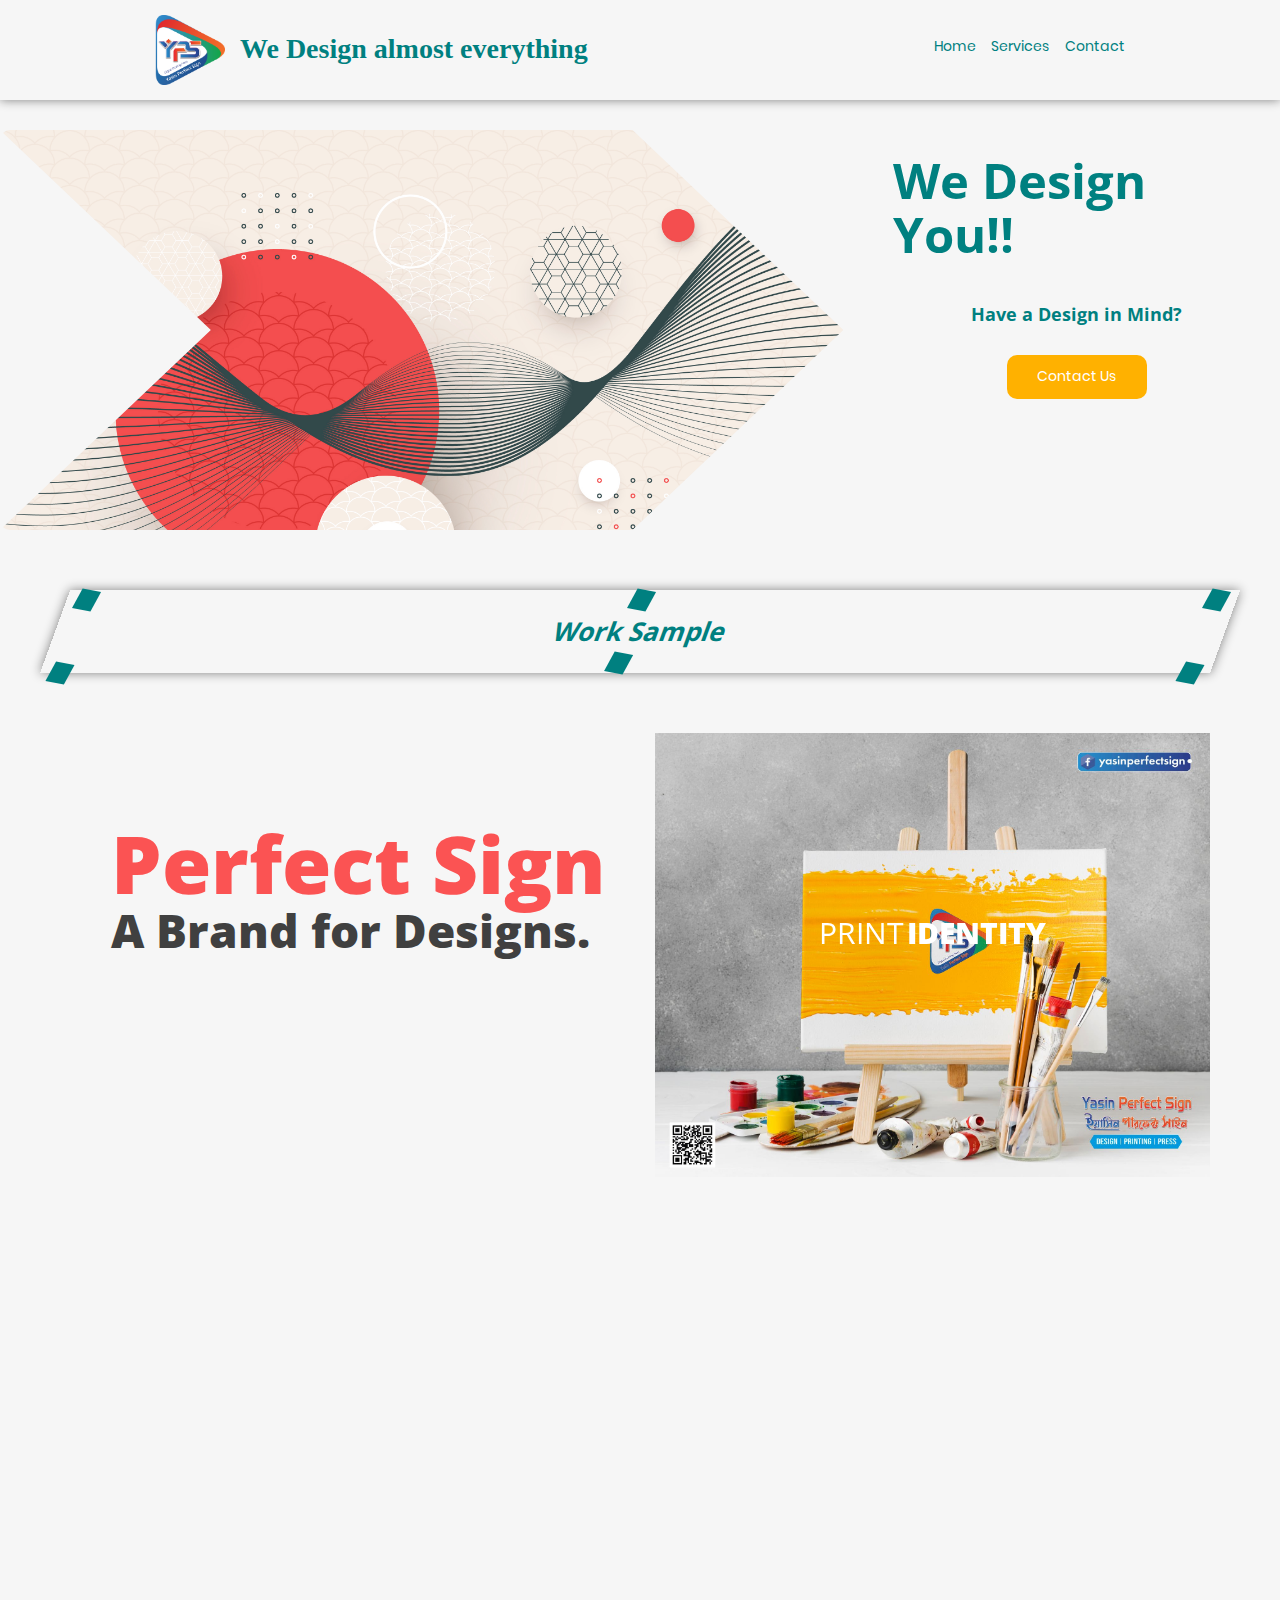
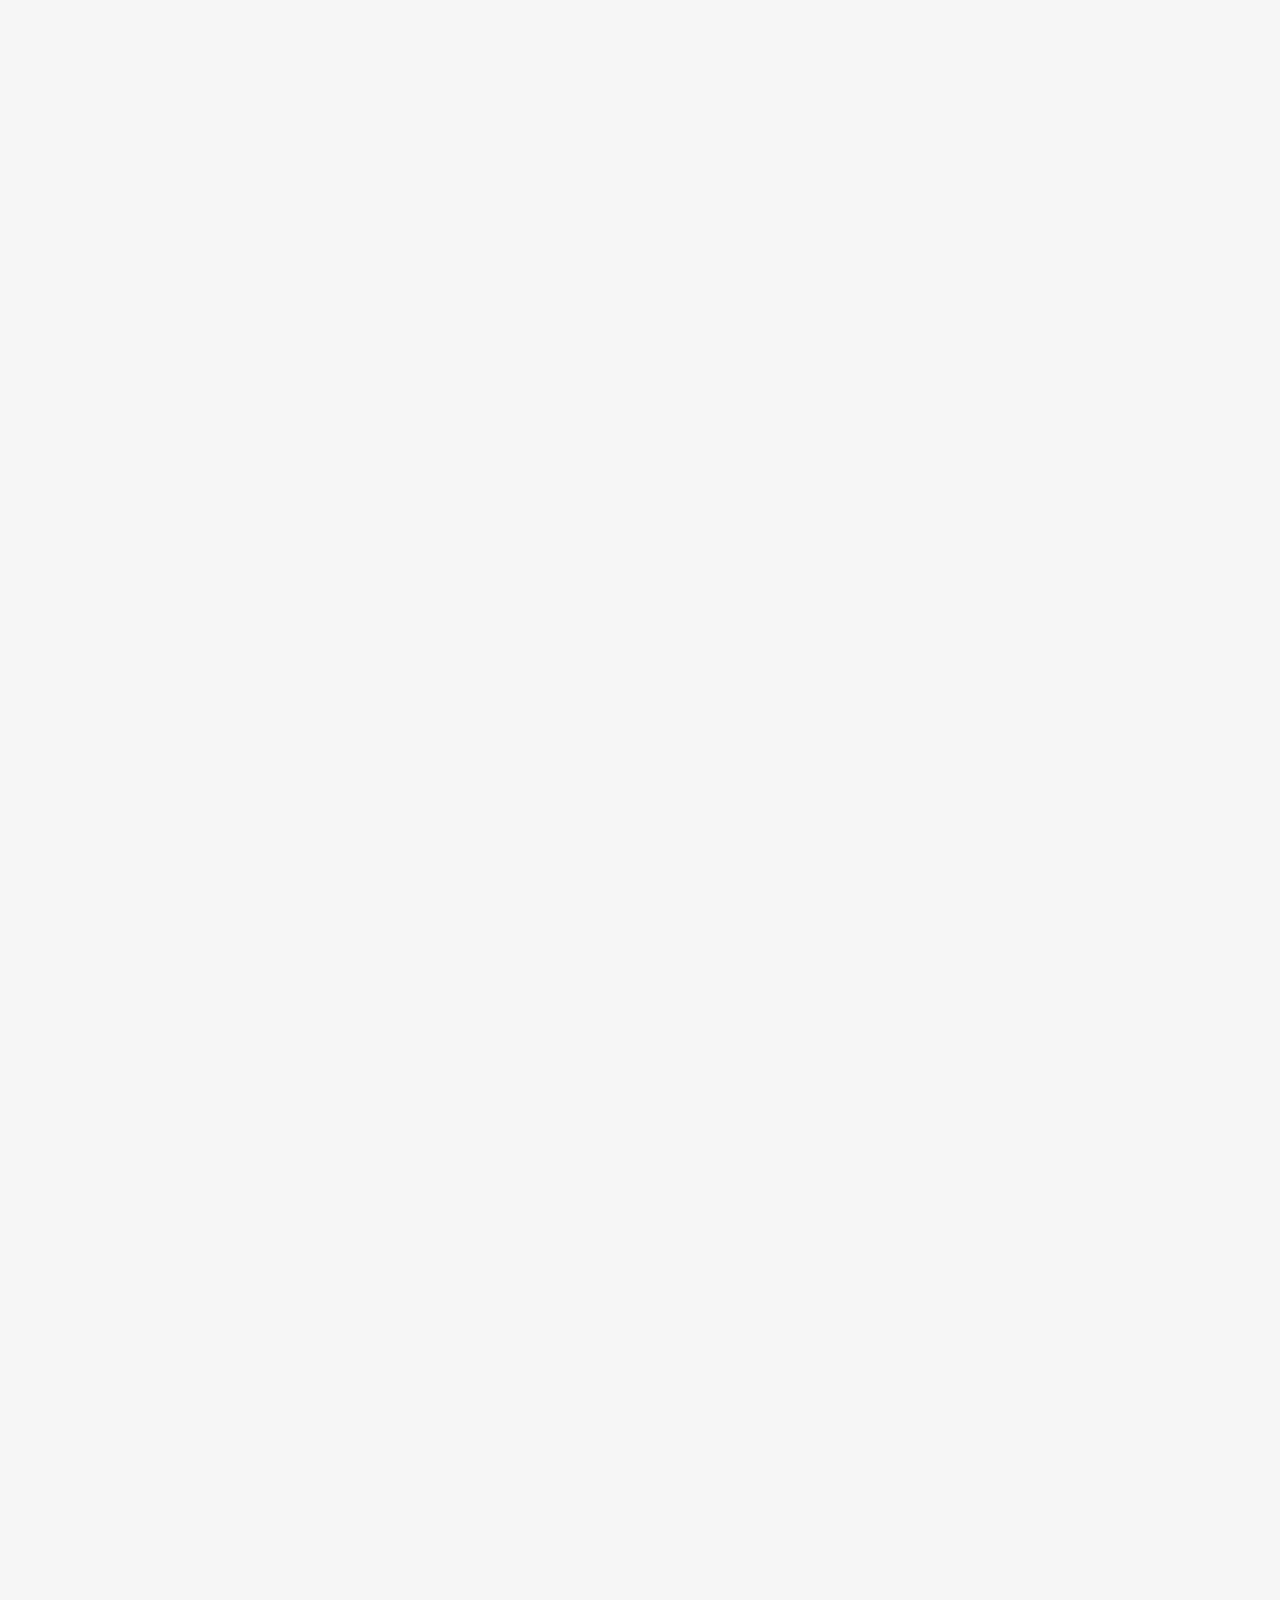
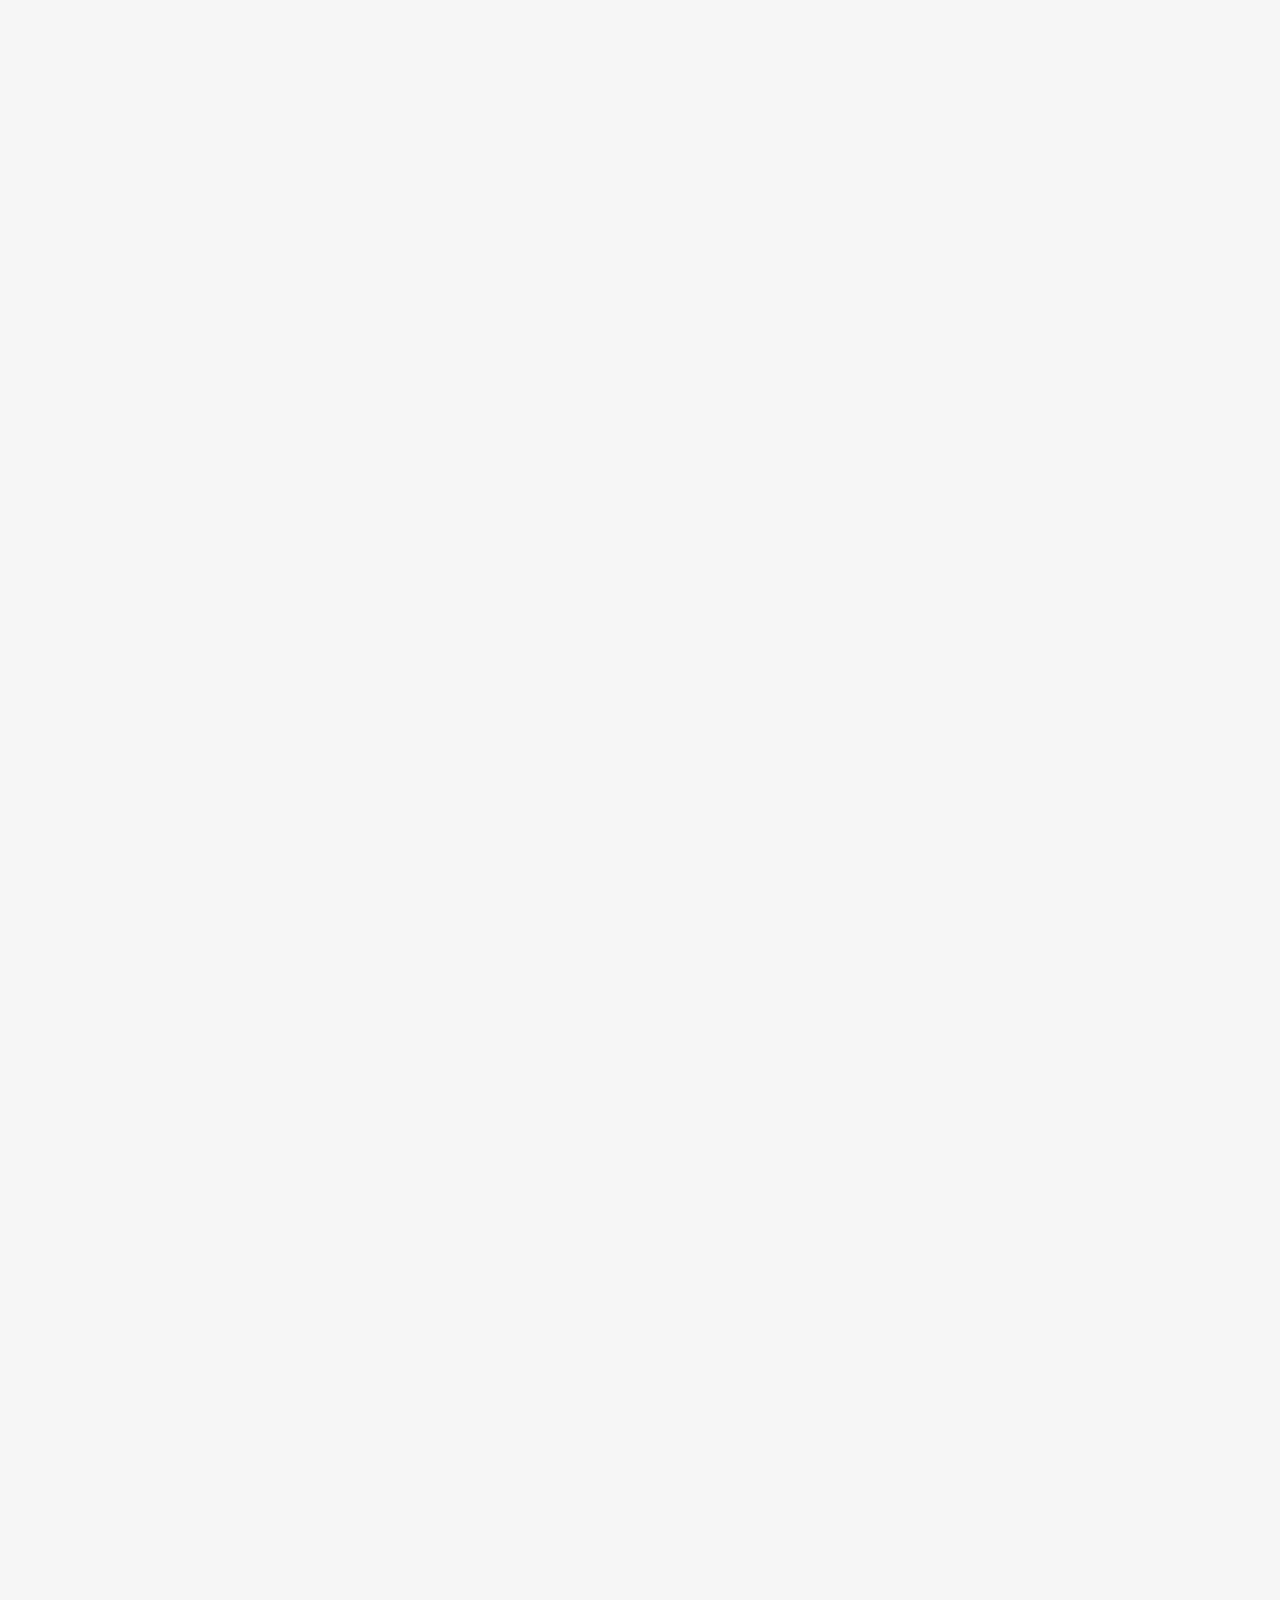
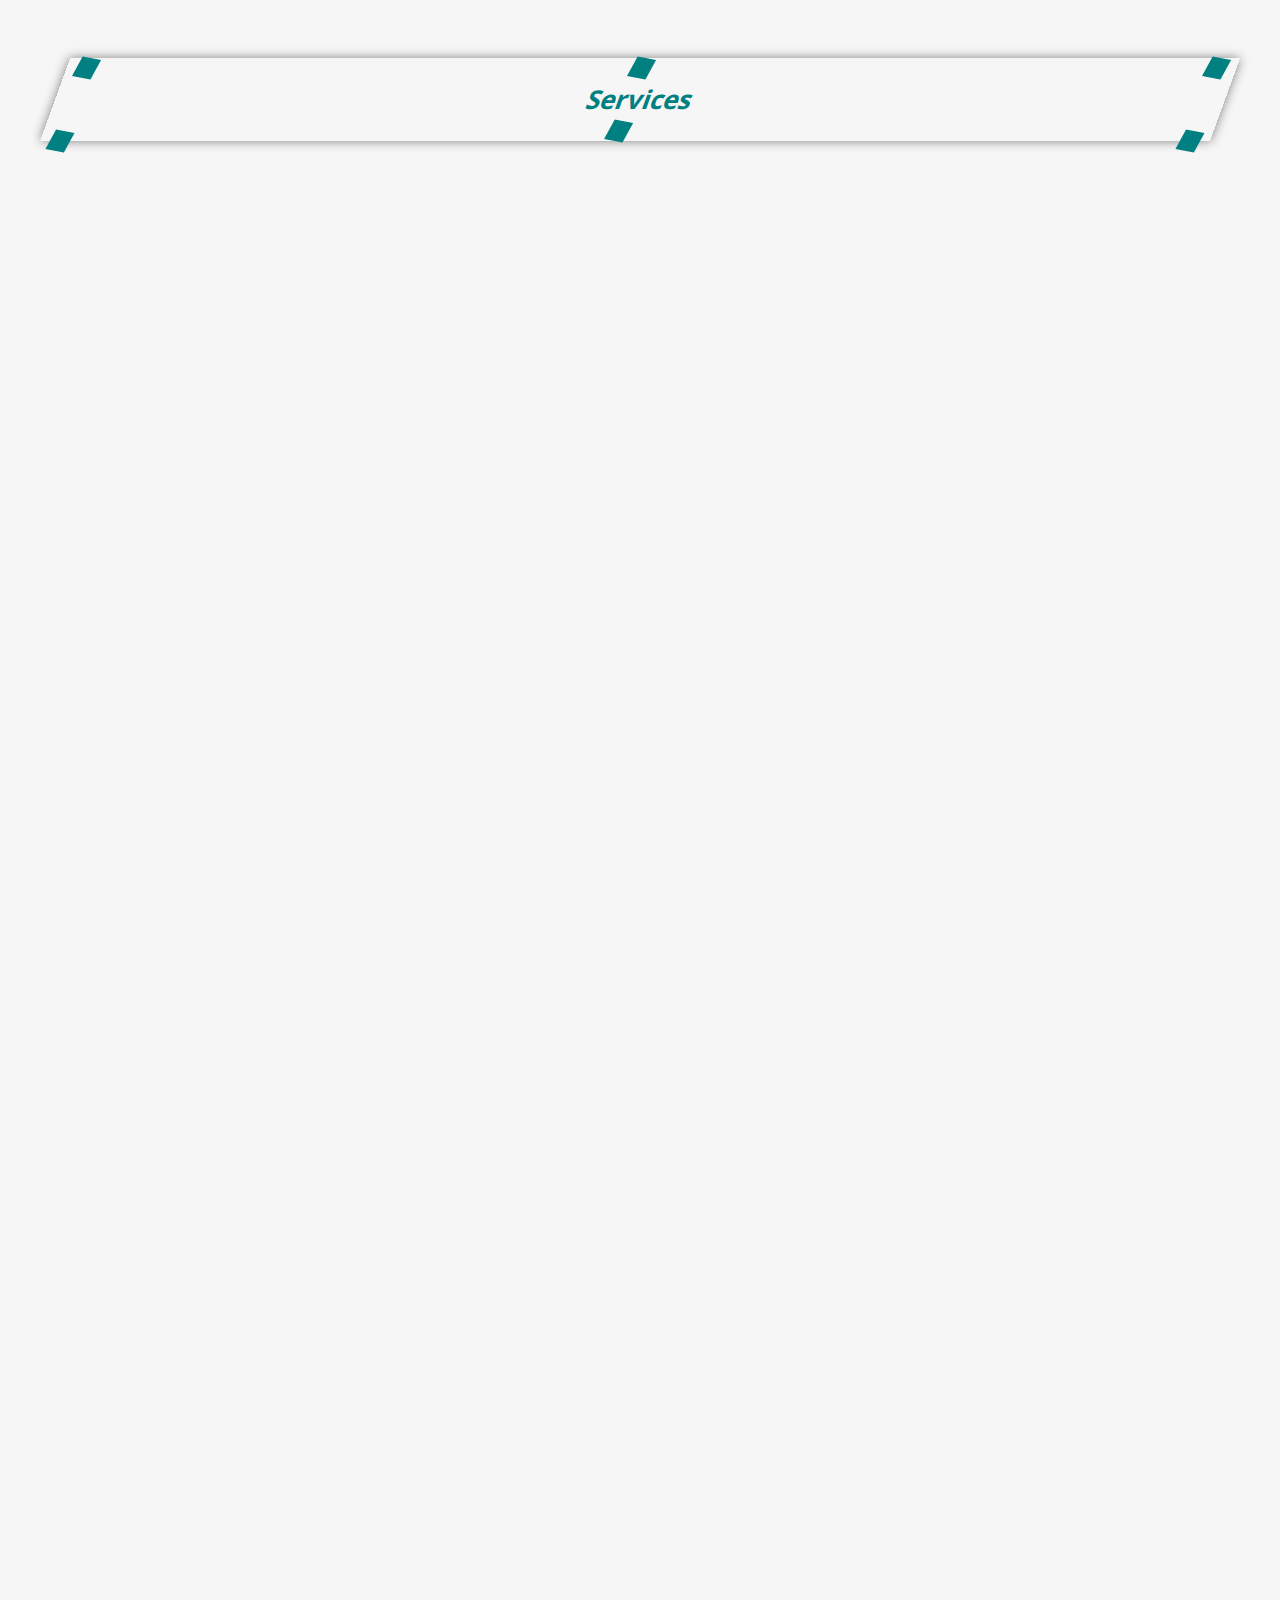
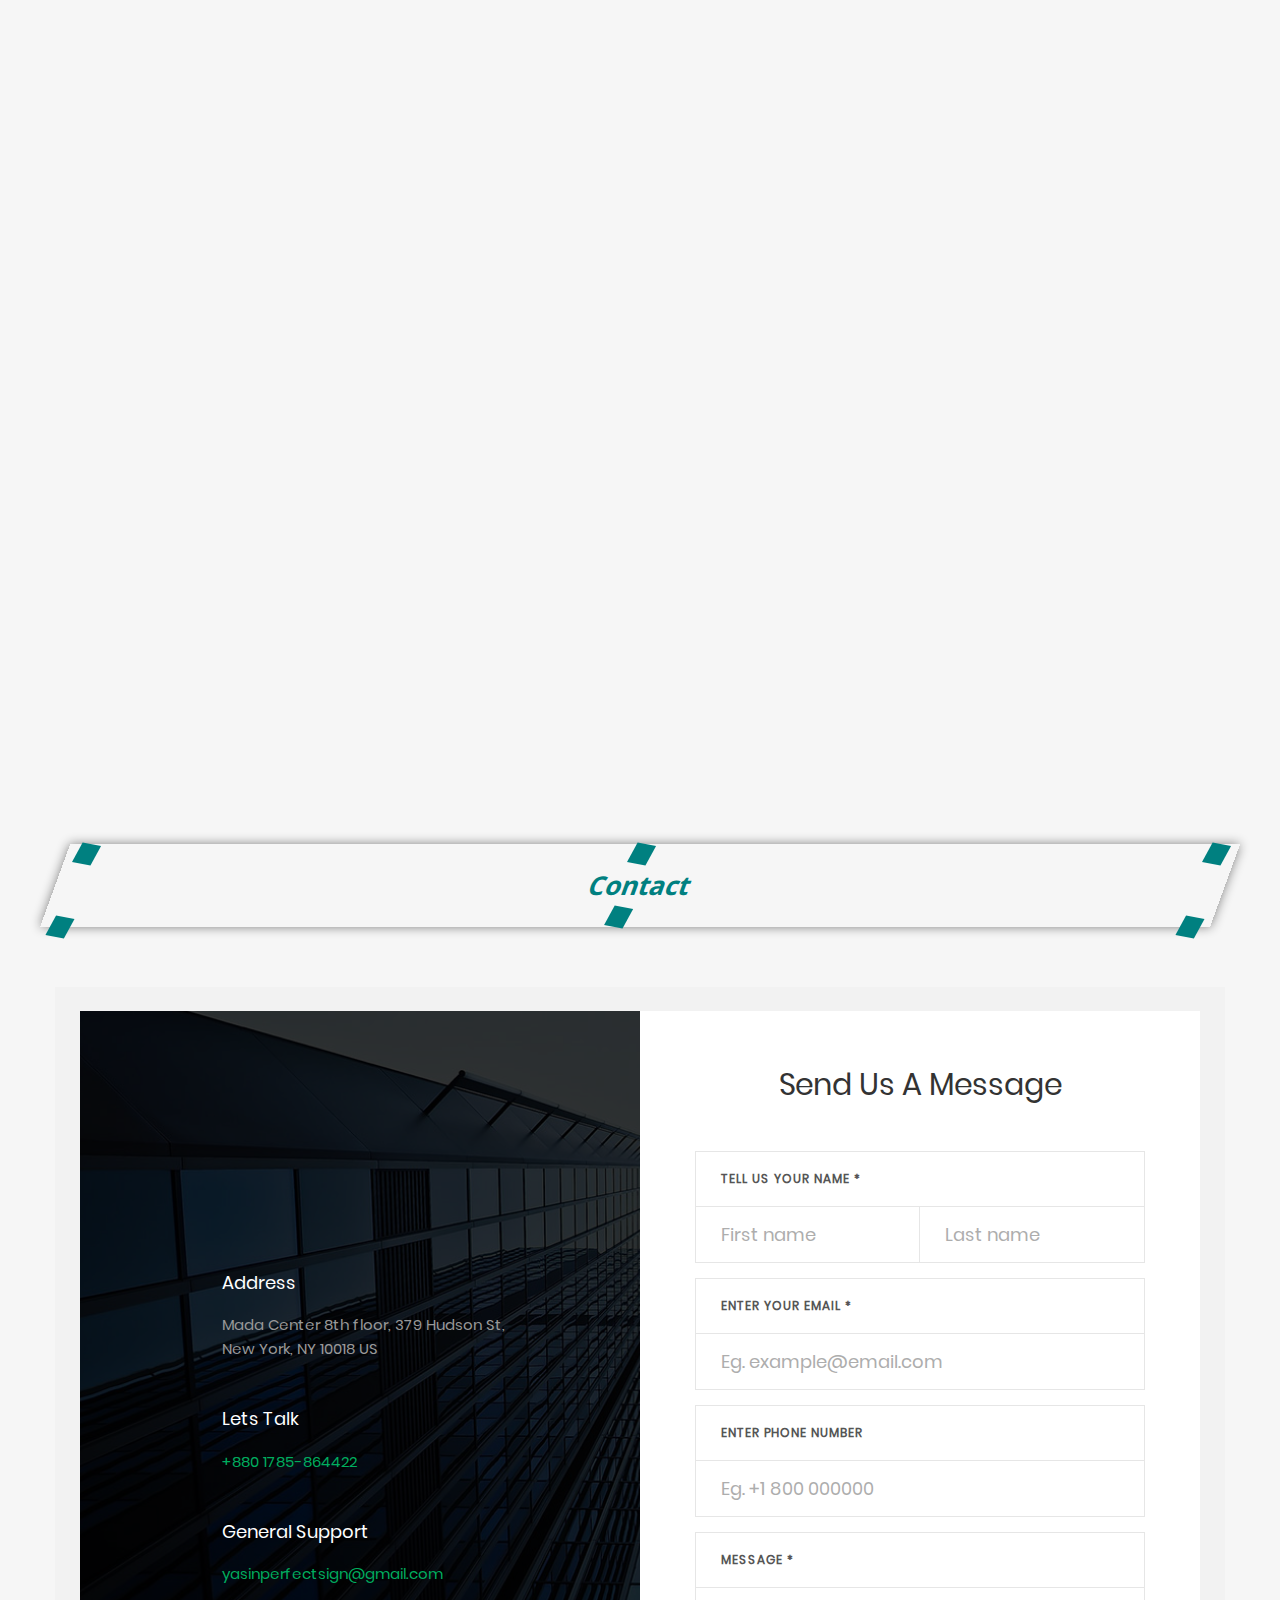
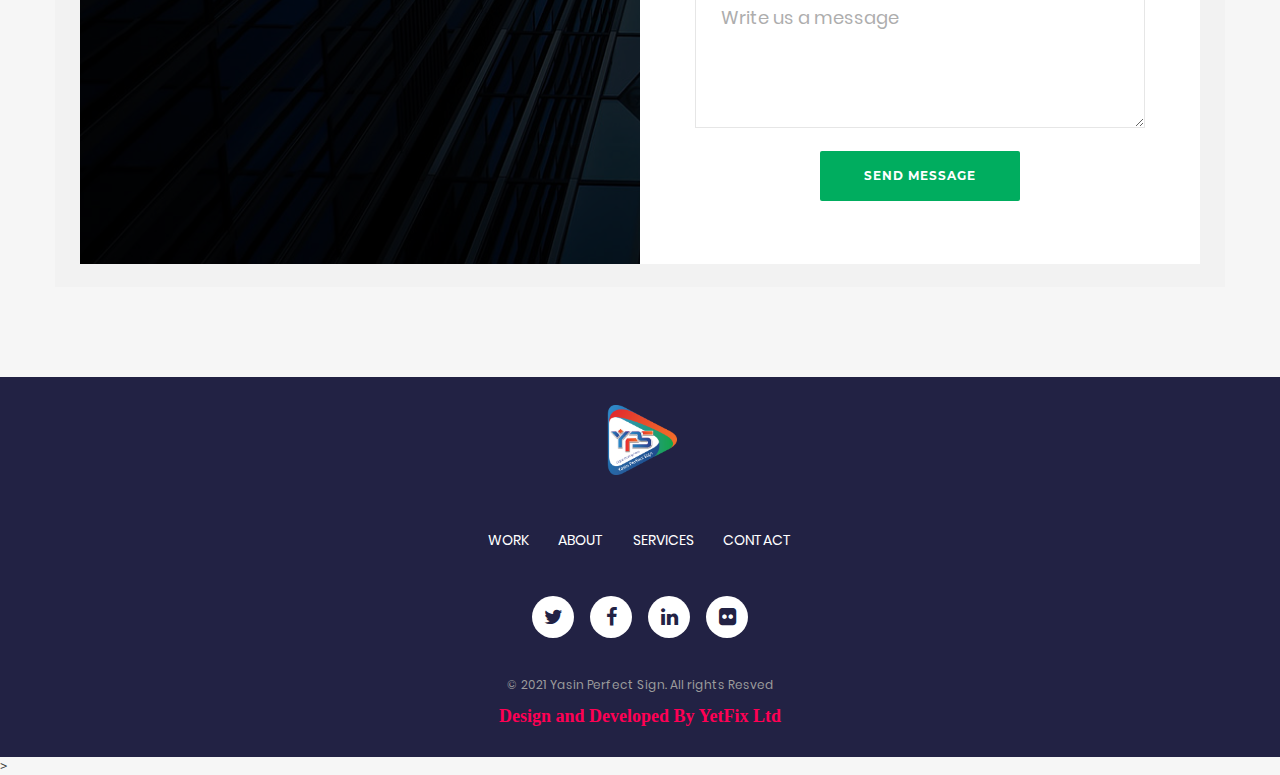
==== commit 7d3d6c95: "final" ====
--- a/index.html
+++ b/index.html
@@ -1,11 +1,9 @@
 <!DOCTYPE html>
 
 <html>
-  <head>
-    <meta
-      name="viewport"
-      content="width=device-width, initial-scale=1, maximum-scale=1"
-    />
+
+<head>
+    <meta name="viewport" content="width=device-width, initial-scale=1, maximum-scale=1" />
 
     <meta charset="utf-8" />
 
@@ -17,6 +15,23 @@
 
     <title>:: Perfect | Sign ::</title>
 
+
+    <!--===============================================================================================-->
+    <link rel="stylesheet" type="text/css" href="fonts/Linearicons-Free-v1.0.0/icon-font.min.css">
+    <!--===============================================================================================-->
+    <link rel="stylesheet" type="text/css" href="vendor/animate/animate.css">
+    <!--===============================================================================================-->
+    <link rel="stylesheet" type="text/css" href="vendor/css-hamburgers/hamburgers.min.css">
+    <!--===============================================================================================-->
+    <link rel="stylesheet" type="text/css" href="vendor/animsition/css/animsition.min.css">
+    <!--===============================================================================================-->
+    <link rel="stylesheet" type="text/css" href="vendor/select2/select2.min.css">
+    <!--===============================================================================================-->
+    <link rel="stylesheet" type="text/css" href="vendor/daterangepicker/daterangepicker.css">
+    <!--===============================================================================================-->
+    <link rel="stylesheet" type="text/css" href="css/util.css">
+    <link rel="stylesheet" type="text/css" href="css/main.css">
+    <!--end-->
     <link rel="shortcut icon" href="images/favicon.ico" type="image/x-icon" />
 
     <!-- style -->
@@ -44,712 +59,737 @@
     <link href="css/effects/normalize.css" rel="stylesheet" type="text/css" />
 
     <link href="css/effects/component.css" rel="stylesheet" type="text/css" />
-  </head>
-
-  <body>
+</head>
+
+<body>
     <!-- main -->
 
     <div class="menu">
-      <div class="inner-menu">
-        <a id="i4" style="display: flex" href="index.html">
-          <img class="logo" src="images/mainlo.png" alt="" />
-          <h1 class="tagline">We Design almost everything</h1>
-        </a>
-        <ul class="list">
-          <li class="item"><a id="i1" href="#home">Home</a></li>
-          <li class="item"><a id="i2" href="#services">Services</a></li>
-          <li class="item"><a id="i3" href="#contact">Contact</a></li>
-        </ul>
-      </div>
+        <div class="inner-menu">
+            <a id="i4" style="display: flex" href="index.html">
+                <img class="logo" src="images/mainlo.png" alt="" />
+                <h1 class="tagline">We Design almost everything</h1>
+            </a>
+            <ul class="list">
+                <li class="item"><a id="i1" href="#home">Home</a></li>
+                <li class="item"><a id="i2" href="#services">Services</a></li>
+                <li class="item"><a id="i3" href="#contact">Contact</a></li>
+            </ul>
+        </div>
     </div>
     <div class="row top">
-      <div class="col-md-8">
-        <div class="left"></div>
-      </div>
-      <div class="col-md-4">
-        <div class="right">
-          <h1>We Design You!!</h1>
-          <h4>Have a Design in Mind?</h4>
-          <a href="#contact" id="txt" class="contact">Contact Us</a>
+        <div class="col-md-8">
+            <div class="left"></div>
         </div>
-      </div>
+        <div class="col-md-4">
+            <div class="right">
+                <h1>We Design You!!</h1>
+                <h4>Have a Design in Mind?</h4>
+                <a href="#contact" id="txt" class="contact">Contact Us</a>
+            </div>
+        </div>
     </div>
     <main role="main-home-wrapper" class="container">
-      <div class="row">
-        <div id="works"></div>
-        <div class="box">
-          <h1>Work Sample</h1>
-          <div class="box2"></div>
-          <div class="box3"></div>
-          <div class="box4"></div>
-          <div class="box5"></div>
-          <div class="box6"></div>
-          <div class="box7"></div>
+        <div class="row">
+            <div id="works"></div>
+            <div class="box">
+                <h1>Work Sample</h1>
+                <div class="box2"></div>
+                <div class="box3"></div>
+                <div class="box4"></div>
+                <div class="box5"></div>
+                <div class="box6"></div>
+                <div class="box7"></div>
+            </div>
+            <section class="col-xs-12 col-sm-6 col-md-6 col-lg-6" id="home">
+                <article role="pge-title-content">
+                    <header>
+                        <h2><span>Perfect Sign</span> A Brand for Designs.</h2>
+                    </header>
+                </article>
+            </section>
+
+            <section class="col-xs-12 col-sm-6 col-md-6 col-lg-6 grid">
+                <figure class="effect-oscar">
+                    <img src="images/blog-images/art.jpg" alt="" class="img-responsive" />
+
+                    <figcaption>
+                        <h2>Print<span> Identity</span></h2>
+
+                        <p>Personal Brand Identity.</p>
+
+                        <a href="works-details.html">View more</a>
+                    </figcaption>
+                </figure>
+            </section>
+
+            <div class="clearfix"></div>
+
+            <section class="col-xs-12 col-sm-6 col-md-6 col-lg-6 grid">
+                <ul class="grid-lod effect-2" id="grid">
+                    <li>
+                        <figure class="effect-oscar">
+                            <img src="images/blog-images/bag.jpg" alt="" class="img-responsive" />
+
+                            <figcaption>
+                                <h2>Studio Perfect Sign <span>Exhibition</span></h2>
+
+                                <p>Project for Bags, design studio based in Dhaka</p>
+
+                                <a href="works-details.html">View more</a>
+                            </figcaption>
+                        </figure>
+                    </li>
+
+                    <li>
+                        <figure class="effect-oscar">
+                            <img src="images/blog-images/design.jpg" alt="" class="img-responsive" />
+
+                            <figcaption>
+                                <h2>A Brand <span>new Design Agency</span></h2>
+
+                                <p>Over 40,000 customers use our designs to power their</p>
+
+                                <a href="works-details.html">View more</a>
+                            </figcaption>
+                        </figure>
+                    </li>
+
+                    <li>
+                        <figure class="effect-oscar">
+                            <img src="images/blog-images/carddeg.jpg" alt="" class="img-responsive" />
+
+                            <figcaption>
+                                <h2>Cardf <span>Design</span></h2>
+
+                                <p>
+                                    Project for Corporate, design studio based in Bangla Design
+                                </p>
+
+                                <a href="works-details.html">View more</a>
+                            </figcaption>
+                        </figure>
+                    </li>
+
+                    <li>
+                        <figure class="effect-oscar">
+                            <img src="images/blog-images/card.jpg" alt="" class="img-responsive" />
+
+                            <figcaption>
+                                <h2>A Brand <span>new Agency</span></h2>
+
+                                <p>Over 40,000 customers use our themes to power their</p>
+
+                                <a href="works-details.html">View more</a>
+                            </figcaption>
+                        </figure>
+                    </li>
+
+                    <li>
+                        <figure class="effect-oscar">
+                            <img src="images/blog-images/designprint.jpg" alt="" class="img-responsive" />
+
+                            <figcaption>
+                                <h2>Studio Thonik <span>Exhibition</span></h2>
+
+                                <p>Project for Thonik, design studio based in Amsterdam</p>
+
+                                <a href="works-details.html">View more</a>
+                            </figcaption>
+                        </figure>
+                    </li>
+
+                    <li>
+                        <figure class="effect-oscar">
+                            <img src="images/blog-images/card5.jpg" alt="" class="img-responsive" />
+
+                            <figcaption>
+                                <h2>A Brand <span>new Agency</span></h2>
+
+                                <p>Over 40,000 customers use our themes to power their</p>
+
+                                <a href="works-details.html">View more</a>
+                            </figcaption>
+                        </figure>
+                    </li>
+
+                    <li>
+                        <figure class="effect-oscar">
+                            <img src="images/blog-images/card3.jpg" alt="" class="img-responsive" />
+
+                            <figcaption>
+                                <h2>Studio Thonik <span>Exhibition</span></h2>
+
+                                <p>Project for Thonik, design studio based in Amsterdam</p>
+
+                                <a href="works-details.html">View more</a>
+                            </figcaption>
+                        </figure>
+                    </li>
+
+                    <li>
+                        <figure class="effect-oscar">
+                            <img src="images/blog-images/cal1.jpg" alt="" class="img-responsive" />
+
+                            <figcaption>
+                                <h2>A Brand <span>new Agency</span></h2>
+
+                                <p>Over 40,000 customers use our themes to power their</p>
+
+                                <a href="works-details.html">View more</a>
+                            </figcaption>
+                        </figure>
+                    </li>
+                </ul>
+            </section>
+
+            <section class="col-xs-12 col-sm-6 col-md-6 col-lg-6 grid">
+                <ul class="grid-lod effect-2" id="grid">
+                    <li>
+                        <figure class="effect-oscar">
+                            <img src="images/blog-images/poster1.jpg" alt="" class="img-responsive" />
+
+                            <figcaption>
+                                <h2>Poster <span>Gallery</span></h2>
+
+                                <p>Design By Yasin Talukder</p>
+
+                                <a href="works-details.html">View more</a>
+                            </figcaption>
+                        </figure>
+                    </li>
+
+                    <li>
+                        <figure class="effect-oscar">
+                            <img src="images/blog-images/mugdesg.jpg" alt="" class="img-responsive" />
+
+                            <figcaption>
+                                <h2>A Brand <span>new Agency</span></h2>
+
+                                <p>Over 40,000 customers use our themes to power their</p>
+
+                                <a href="works-details.html">View more</a>
+                            </figcaption>
+                        </figure>
+                    </li>
+
+                    <li>
+                        <figure class="effect-oscar">
+                            <img src="images/blog-images/calendar.jpg" alt="" class="img-responsive" />
+
+                            <figcaption>
+                                <h2>Anatome Milano <span>Galleria</span></h2>
+
+                                <p>Galerie Anatome based in Paris</p>
+
+                                <a href="works-details.html">View more</a>
+                            </figcaption>
+                        </figure>
+                    </li>
+
+                    <li>
+                        <figure class="effect-oscar">
+                            <img src="images/blog-images/poster3.jpg" alt="" class="img-responsive" />
+
+                            <figcaption>
+                                <h2>A Brand <span>new Agency</span></h2>
+
+                                <p>Over 40,000 customers use our themes to power their</p>
+
+                                <a href="works-details.html">View more</a>
+                            </figcaption>
+                        </figure>
+                    </li>
+
+                    <li>
+                        <figure class="effect-oscar">
+                            <img src="images/blog-images/poster2.jpg" alt="" class="img-responsive" />
+
+                            <figcaption>
+                                <h2>Anatome Milano <span>Galleria</span></h2>
+
+                                <p>Galerie Anatome based in Paris</p>
+
+                                <a href="works-details.html">View more</a>
+                            </figcaption>
+                        </figure>
+                    </li>
+
+                    <li>
+                        <figure class="effect-oscar">
+                            <img src="images/blog-images/cardsamp.jpg" alt="" class="img-responsive" />
+
+                            <figcaption>
+                                <h2>A Brand <span>new Agency</span></h2>
+
+                                <p>Over 40,000 customers use our themes to power their</p>
+
+                                <a href="works-details.html">View more</a>
+                            </figcaption>
+                        </figure>
+                    </li>
+
+                    <li>
+                        <figure class="effect-oscar">
+                            <img src="images/blog-images/fbcover.jpg" alt="" class="img-responsive" />
+
+                            <figcaption>
+                                <h2>Anatome Milano <span>Galleria</span></h2>
+
+                                <p>Galerie Anatome based in Paris</p>
+
+                                <a href="works-details.html">View more</a>
+                            </figcaption>
+                        </figure>
+                    </li>
+
+                    <li>
+                        <figure class="effect-oscar">
+                            <img src="images/blog-images/thanks.jpg" alt="" class="img-responsive" />
+
+                            <figcaption>
+                                <h2>A Brand <span>new Agency</span></h2>
+
+                                <p>Over 40,000 customers use our themes to power their</p>
+
+                                <a href="works-details.html">View more</a>
+                            </figcaption>
+                        </figure>
+                    </li>
+                </ul>
+            </section>
+            <div class="clearfix"></div>
+            <div id="services"></div>
+            <div class="box">
+                <h1>Services</h1>
+                <div class="box2"></div>
+                <div class="box3"></div>
+                <div class="box4"></div>
+                <div class="box5"></div>
+                <div class="box6"></div>
+                <div class="box7"></div>
+            </div>
+            <section class="col-xs-12 col-sm-6 col-md-6 col-lg-6 grid">
+                <ul class="grid-lod effect-2" id="grid">
+                    <li>
+                        <figure class="effect-oscar">
+                            <h1>Logo Design</h1>
+
+                            <figcaption>
+                                <h2>Studio Perfect Sign <span>Exhibition</span></h2>
+
+                                <p>Project for Bags, design studio based in Dhaka</p>
+
+                                <a href="works-details.html">View more</a>
+                            </figcaption>
+                        </figure>
+                    </li>
+
+                    <li>
+                        <figure class="effect-oscar">
+                            <img src="images/blog-images/design.jpg" alt="" class="img-responsive" />
+
+                            <figcaption>
+                                <h2>A Brand <span>new Design Agency</span></h2>
+
+                                <p>Over 40,000 customers use our designs to power their</p>
+
+                                <a href="works-details.html">View more</a>
+                            </figcaption>
+                        </figure>
+                    </li>
+
+                    <li>
+                        <figure class="effect-oscar">
+                            <h1>Calender Design</h1>
+
+                            <figcaption>
+                                <h2>Cardf <span>Design</span></h2>
+
+                                <p>
+                                    Project for Corporate, design studio based in Bangla Design
+                                </p>
+
+                                <a href="works-details.html">View more</a>
+                            </figcaption>
+                        </figure>
+                    </li>
+
+                    <li>
+                        <figure class="effect-oscar">
+                            <img src="images/blog-images/card.jpg" alt="" class="img-responsive" />
+
+                            <figcaption>
+                                <h2>A Brand <span>new Agency</span></h2>
+
+                                <p>Over 40,000 customers use our themes to power their</p>
+
+                                <a href="works-details.html">View more</a>
+                            </figcaption>
+                        </figure>
+                    </li>
+
+                    <li>
+                        <figure class="effect-oscar">
+                            <h1>Poster Design</h1>
+
+                            <figcaption>
+                                <h2>Studio Thonik <span>Exhibition</span></h2>
+
+                                <p>Project for Thonik, design studio based in Amsterdam</p>
+
+                                <a href="works-details.html">View more</a>
+                            </figcaption>
+                        </figure>
+                    </li>
+
+                    <li>
+                        <figure class="effect-oscar">
+                            <img src="images/blog-images/card5.jpg" alt="" class="img-responsive" />
+
+                            <figcaption>
+                                <h2>A Brand <span>new Agency</span></h2>
+
+                                <p>Over 40,000 customers use our themes to power their</p>
+
+                                <a href="works-details.html">View more</a>
+                            </figcaption>
+                        </figure>
+                    </li>
+
+                    <li>
+                        <figure class="effect-oscar">
+                            <h1>Facebook Cover Design</h1>
+                            <figcaption>
+                                <h2>Studio Thonik <span>Exhibition</span></h2>
+
+                                <p>Project for Thonik, design studio based in Amsterdam</p>
+
+                                <a href="works-details.html">View more</a>
+                            </figcaption>
+                        </figure>
+                    </li>
+
+                    <li>
+                        <figure class="effect-oscar">
+                            <img src="images/blog-images/cal1.jpg" alt="" class="img-responsive" />
+
+                            <figcaption>
+                                <h2>A Brand <span>new Agency</span></h2>
+
+                                <p>Over 40,000 customers use our themes to power their</p>
+
+                                <a href="works-details.html">View more</a>
+                            </figcaption>
+                        </figure>
+                    </li>
+                </ul>
+            </section>
+
+            <section class="col-xs-12 col-sm-6 col-md-6 col-lg-6 grid">
+                <ul class="grid-lod effect-2" id="grid">
+                    <li>
+                        <figure class="effect-oscar">
+                            <img src="images/blog-images/poster1.jpg" alt="" class="img-responsive" />
+
+                            <figcaption>
+                                <h2>Poster <span>Gallery</span></h2>
+
+                                <p>Design By Yasin Talukder</p>
+
+                                <a href="works-details.html">View more</a>
+                            </figcaption>
+                        </figure>
+                    </li>
+
+                    <li>
+                        <figure class="effect-oscar">
+                            <h1>Banner Design</h1>
+
+                            <figcaption>
+                                <h2>A Brand <span>new Agency</span></h2>
+
+                                <p>Over 40,000 customers use our themes to power their</p>
+
+                                <a href="works-details.html">View more</a>
+                            </figcaption>
+                        </figure>
+                    </li>
+
+                    <li>
+                        <figure class="effect-oscar">
+                            <img src="images/blog-images/calendar.jpg" alt="" class="img-responsive" />
+
+                            <figcaption>
+                                <h2>Anatome Milano <span>Galleria</span></h2>
+
+                                <p>Galerie Anatome based in Paris</p>
+
+                                <a href="works-details.html">View more</a>
+                            </figcaption>
+                        </figure>
+                    </li>
+
+                    <li>
+                        <figure class="effect-oscar">
+                            <h1>Buiness Card Design</h1>
+
+                            <figcaption>
+                                <h2>A Brand <span>new Agency</span></h2>
+
+                                <p>Over 40,000 customers use our themes to power their</p>
+
+                                <a href="works-details.html">View more</a>
+                            </figcaption>
+                        </figure>
+                    </li>
+
+                    <li>
+                        <figure class="effect-oscar">
+                            <img src="images/blog-images/poster2.jpg" alt="" class="img-responsive" />
+
+                            <figcaption>
+                                <h2>Anatome Milano <span>Galleria</span></h2>
+
+                                <p>Galerie Anatome based in Paris</p>
+
+                                <a href="works-details.html">View more</a>
+                            </figcaption>
+                        </figure>
+                    </li>
+
+                    <li>
+                        <figure class="effect-oscar">
+                            <h1>MUG Design</h1>
+
+                            <figcaption>
+                                <h2>A Brand <span>new Agency</span></h2>
+
+                                <p>Over 40,000 customers use our themes to power their</p>
+
+                                <a href="works-details.html">View more</a>
+                            </figcaption>
+                        </figure>
+                    </li>
+
+                    <li>
+                        <figure class="effect-oscar">
+                            <img src="images/blog-images/fbcover.jpg" alt="" class="img-responsive" />
+
+                            <figcaption>
+                                <h2>Anatome Milano <span>Galleria</span></h2>
+
+                                <p>Galerie Anatome based in Paris</p>
+
+                                <a href="works-details.html">View more</a>
+                            </figcaption>
+                        </figure>
+                    </li>
+                </ul>
+            </section>
+            <div class="clearfix"></div>
+            <div id="contact"></div>
+            <div class="box">
+                <h1>Contact</h1>
+                <div class="box2"></div>
+                <div class="box3"></div>
+                <div class="box4"></div>
+                <div class="box5"></div>
+                <div class="box6"></div>
+                <div class="box7"></div>
+            </div>
+            <!--conatct-->
+            <div class="container-contact100">
+                <div class="wrap-contact100">
+                    <form class="contact100-form validate-form">
+                        <span class="contact100-form-title">
+					Send Us A Message
+				</span>
+
+                        <label class="label-input100" for="first-name">Tell us your name *</label>
+                        <div class="wrap-input100 rs1-wrap-input100 validate-input" data-validate="Type first name">
+                            <input id="first-name" class="input100" type="text" name="first-name" placeholder="First name">
+                            <span class="focus-input100"></span>
+                        </div>
+                        <div class="wrap-input100 rs2-wrap-input100 validate-input" data-validate="Type last name">
+                            <input class="input100" type="text" name="last-name" placeholder="Last name">
+                            <span class="focus-input100"></span>
+                        </div>
+
+                        <label class="label-input100" for="email">Enter your email *</label>
+                        <div class="wrap-input100 validate-input" data-validate="Valid email is required: ex@abc.xyz">
+                            <input id="email" class="input100" type="text" name="email" placeholder="Eg. example@email.com">
+                            <span class="focus-input100"></span>
+                        </div>
+
+                        <label class="label-input100" for="phone">Enter phone number</label>
+                        <div class="wrap-input100">
+                            <input id="phone" class="input100" type="text" name="phone" placeholder="Eg. +1 800 000000">
+                            <span class="focus-input100"></span>
+                        </div>
+
+                        <label class="label-input100" for="message">Message *</label>
+                        <div class="wrap-input100 validate-input" data-validate="Message is required">
+                            <textarea id="message" class="input100" name="message" placeholder="Write us a message"></textarea>
+                            <span class="focus-input100"></span>
+                        </div>
+
+                        <div class="container-contact100-form-btn">
+                            <button class="contact100-form-btn">
+						Send Message
+					</button>
+                        </div>
+                    </form>
+
+                    <div class="contact100-more flex-col-c-m" style="background-image: url('images/bg-01.jpg');">
+                        <div class="flex-w size1 p-b-47">
+                            <div class="txt1 p-r-25">
+                                <span class="lnr lnr-map-marker"></span>
+                            </div>
+
+                            <div class="flex-col size2">
+                                <span class="txt1 p-b-20">
+							Address
+						</span>
+
+                                <span class="txt2">
+							Mada Center 8th floor, 379 Hudson St, New York, NY 10018 US
+						</span>
+                            </div>
+                        </div>
+
+                        <div class="dis-flex size1 p-b-47">
+                            <div class="txt1 p-r-25">
+                                <span class="lnr lnr-phone-handset"></span>
+                            </div>
+
+                            <div class="flex-col size2">
+                                <span class="txt1 p-b-20">
+							Lets Talk
+						</span>
+
+                                <span class="txt3">
+                             +880 1785-864422
+						</span>
+                            </div>
+                        </div>
+
+                        <div class="dis-flex size1 p-b-47">
+                            <div class="txt1 p-r-25">
+                                <span class="lnr lnr-envelope"></span>
+                            </div>
+
+                            <div class="flex-col size2">
+                                <span class="txt1 p-b-20">
+							General Support
+						</span>
+
+                                <span class="txt3">
+                                    yasinperfectsign@gmail.com
+						</span>
+                            </div>
+                        </div>
+                    </div>
+                </div>
+            </div>
+
+
+
+            <div id="dropDownSelect1"></div>
+
         </div>
-        <section class="col-xs-12 col-sm-6 col-md-6 col-lg-6" id="home">
-          <article role="pge-title-content">
-            <header>
-              <h2><span>Perfect Sign</span> A Brand for Designs.</h2>
-            </header>
-          </article>
-        </section>
-
-        <section class="col-xs-12 col-sm-6 col-md-6 col-lg-6 grid">
-          <figure class="effect-oscar">
-            <img
-              src="images/blog-images/art.jpg"
-              alt=""
-              class="img-responsive"
-            />
-
-            <figcaption>
-              <h2>Print<span> Identity</span></h2>
-
-              <p>Personal Brand Identity.</p>
-
-              <a href="works-details.html">View more</a>
-            </figcaption>
-          </figure>
-        </section>
-
-        <div class="clearfix"></div>
-
-        <section class="col-xs-12 col-sm-6 col-md-6 col-lg-6 grid">
-          <ul class="grid-lod effect-2" id="grid">
+    </main>
+
+    <!-- main -->
+
+    <!-- footer -->
+
+    <footer role="footer">
+        <!-- logo -->
+
+        <h1>
+            <a href="index.html" title="avana LLC"><img class="logo" src="images/mainlo.png" title="avana LLC" alt="avana LLC" /></a>
+        </h1>
+
+        <!-- logo -->
+
+        <!-- nav -->
+
+        <nav role="footer-nav">
+            <ul>
+                <li><a href="#home" title="Work">Work</a></li>
+
+                <li><a href="#about" title="About">About</a></li>
+
+                <li><a href="#services" title="Blog">Services</a></li>
+
+                <li><a href="#contact" title="Contact">Contact</a></li>
+            </ul>
+        </nav>
+
+        <!-- nav -->
+
+        <ul role="social-icons">
             <li>
-              <figure class="effect-oscar">
-                <img
-                  src="images/blog-images/bag.jpg"
-                  alt=""
-                  class="img-responsive"
-                />
-
-                <figcaption>
-                  <h2>Studio Perfect Sign <span>Exhibition</span></h2>
-
-                  <p>Project for Bags, design studio based in Dhaka</p>
-
-                  <a href="works-details.html">View more</a>
-                </figcaption>
-              </figure>
+                <a href="#"><i class="fa fa-twitter" aria-hidden="true"></i></a>
             </li>
 
             <li>
-              <figure class="effect-oscar">
-                <img
-                  src="images/blog-images/design.jpg"
-                  alt=""
-                  class="img-responsive"
-                />
-
-                <figcaption>
-                  <h2>A Brand <span>new Design Agency</span></h2>
-
-                  <p>Over 40,000 customers use our designs to power their</p>
-
-                  <a href="works-details.html">View more</a>
-                </figcaption>
-              </figure>
+                <a href="https://www.facebook.com/yasinperfectsign"><i class="fa fa-facebook" aria-hidden="true"></i
+          ></a>
             </li>
 
             <li>
-              <figure class="effect-oscar">
-                <img
-                  src="images/blog-images/carddeg.jpg"
-                  alt=""
-                  class="img-responsive"
-                />
-
-                <figcaption>
-                  <h2>Cardf <span>Design</span></h2>
-
-                  <p>
-                    Project for Corporate, design studio based in Bangla Design
-                  </p>
-
-                  <a href="works-details.html">View more</a>
-                </figcaption>
-              </figure>
+                <a href="#"><i class="fa fa-linkedin" aria-hidden="true"></i></a>
             </li>
 
             <li>
-              <figure class="effect-oscar">
-                <img
-                  src="images/blog-images/card.jpg"
-                  alt=""
-                  class="img-responsive"
-                />
-
-                <figcaption>
-                  <h2>A Brand <span>new Agency</span></h2>
-
-                  <p>Over 40,000 customers use our themes to power their</p>
-
-                  <a href="works-details.html">View more</a>
-                </figcaption>
-              </figure>
+                <a href="#"><i class="fa fa-flickr" aria-hidden="true"></i></a>
             </li>
-
-            <li>
-              <figure class="effect-oscar">
-                <img
-                  src="images/blog-images/designprint.jpg"
-                  alt=""
-                  class="img-responsive"
-                />
-
-                <figcaption>
-                  <h2>Studio Thonik <span>Exhibition</span></h2>
-
-                  <p>Project for Thonik, design studio based in Amsterdam</p>
-
-                  <a href="works-details.html">View more</a>
-                </figcaption>
-              </figure>
-            </li>
-
-            <li>
-              <figure class="effect-oscar">
-                <img
-                  src="images/blog-images/card5.jpg"
-                  alt=""
-                  class="img-responsive"
-                />
-
-                <figcaption>
-                  <h2>A Brand <span>new Agency</span></h2>
-
-                  <p>Over 40,000 customers use our themes to power their</p>
-
-                  <a href="works-details.html">View more</a>
-                </figcaption>
-              </figure>
-            </li>
-
-            <li>
-              <figure class="effect-oscar">
-                <img
-                  src="images/blog-images/card3.jpg"
-                  alt=""
-                  class="img-responsive"
-                />
-
-                <figcaption>
-                  <h2>Studio Thonik <span>Exhibition</span></h2>
-
-                  <p>Project for Thonik, design studio based in Amsterdam</p>
-
-                  <a href="works-details.html">View more</a>
-                </figcaption>
-              </figure>
-            </li>
-
-            <li>
-              <figure class="effect-oscar">
-                <img
-                  src="images/blog-images/cal1.jpg"
-                  alt=""
-                  class="img-responsive"
-                />
-
-                <figcaption>
-                  <h2>A Brand <span>new Agency</span></h2>
-
-                  <p>Over 40,000 customers use our themes to power their</p>
-
-                  <a href="works-details.html">View more</a>
-                </figcaption>
-              </figure>
-            </li>
-          </ul>
-        </section>
-
-        <section class="col-xs-12 col-sm-6 col-md-6 col-lg-6 grid">
-          <ul class="grid-lod effect-2" id="grid">
-            <li>
-              <figure class="effect-oscar">
-                <img
-                  src="images/blog-images/poster1.jpg"
-                  alt=""
-                  class="img-responsive"
-                />
-
-                <figcaption>
-                  <h2>Poster <span>Gallery</span></h2>
-
-                  <p>Design By Yasin Talukder</p>
-
-                  <a href="works-details.html">View more</a>
-                </figcaption>
-              </figure>
-            </li>
-
-            <li>
-              <figure class="effect-oscar">
-                <img
-                  src="images/blog-images/mugdesg.jpg"
-                  alt=""
-                  class="img-responsive"
-                />
-
-                <figcaption>
-                  <h2>A Brand <span>new Agency</span></h2>
-
-                  <p>Over 40,000 customers use our themes to power their</p>
-
-                  <a href="works-details.html">View more</a>
-                </figcaption>
-              </figure>
-            </li>
-
-            <li>
-              <figure class="effect-oscar">
-                <img
-                  src="images/blog-images/calendar.jpg"
-                  alt=""
-                  class="img-responsive"
-                />
-
-                <figcaption>
-                  <h2>Anatome Milano <span>Galleria</span></h2>
-
-                  <p>Galerie Anatome based in Paris</p>
-
-                  <a href="works-details.html">View more</a>
-                </figcaption>
-              </figure>
-            </li>
-
-            <li>
-              <figure class="effect-oscar">
-                <img
-                  src="images/blog-images/poster3.jpg"
-                  alt=""
-                  class="img-responsive"
-                />
-
-                <figcaption>
-                  <h2>A Brand <span>new Agency</span></h2>
-
-                  <p>Over 40,000 customers use our themes to power their</p>
-
-                  <a href="works-details.html">View more</a>
-                </figcaption>
-              </figure>
-            </li>
-
-            <li>
-              <figure class="effect-oscar">
-                <img
-                  src="images/blog-images/poster2.jpg"
-                  alt=""
-                  class="img-responsive"
-                />
-
-                <figcaption>
-                  <h2>Anatome Milano <span>Galleria</span></h2>
-
-                  <p>Galerie Anatome based in Paris</p>
-
-                  <a href="works-details.html">View more</a>
-                </figcaption>
-              </figure>
-            </li>
-
-            <li>
-              <figure class="effect-oscar">
-                <img
-                  src="images/blog-images/cardsamp.jpg"
-                  alt=""
-                  class="img-responsive"
-                />
-
-                <figcaption>
-                  <h2>A Brand <span>new Agency</span></h2>
-
-                  <p>Over 40,000 customers use our themes to power their</p>
-
-                  <a href="works-details.html">View more</a>
-                </figcaption>
-              </figure>
-            </li>
-
-            <li>
-              <figure class="effect-oscar">
-                <img
-                  src="images/blog-images/fbcover.jpg"
-                  alt=""
-                  class="img-responsive"
-                />
-
-                <figcaption>
-                  <h2>Anatome Milano <span>Galleria</span></h2>
-
-                  <p>Galerie Anatome based in Paris</p>
-
-                  <a href="works-details.html">View more</a>
-                </figcaption>
-              </figure>
-            </li>
-
-            <li>
-              <figure class="effect-oscar">
-                <img
-                  src="images/blog-images/thanks.jpg"
-                  alt=""
-                  class="img-responsive"
-                />
-
-                <figcaption>
-                  <h2>A Brand <span>new Agency</span></h2>
-
-                  <p>Over 40,000 customers use our themes to power their</p>
-
-                  <a href="works-details.html">View more</a>
-                </figcaption>
-              </figure>
-            </li>
-          </ul>
-        </section>
-        <div class="clearfix"></div>
-        <div id="services"></div>
-        <div class="box">
-          <h1>Services</h1>
-          <div class="box2"></div>
-          <div class="box3"></div>
-          <div class="box4"></div>
-          <div class="box5"></div>
-          <div class="box6"></div>
-          <div class="box7"></div>
-        </div>
-        <section class="col-xs-12 col-sm-6 col-md-6 col-lg-6 grid">
-          <ul class="grid-lod effect-2" id="grid">
-            <li>
-              <figure class="effect-oscar">
-                <h1>Logo Design</h1>
-
-                <figcaption>
-                  <h2>Studio Perfect Sign <span>Exhibition</span></h2>
-
-                  <p>Project for Bags, design studio based in Dhaka</p>
-
-                  <a href="works-details.html">View more</a>
-                </figcaption>
-              </figure>
-            </li>
-
-            <li>
-              <figure class="effect-oscar">
-                <img
-                  src="images/blog-images/design.jpg"
-                  alt=""
-                  class="img-responsive"
-                />
-
-                <figcaption>
-                  <h2>A Brand <span>new Design Agency</span></h2>
-
-                  <p>Over 40,000 customers use our designs to power their</p>
-
-                  <a href="works-details.html">View more</a>
-                </figcaption>
-              </figure>
-            </li>
-
-            <li>
-              <figure class="effect-oscar">
-                <h1>Calender Design</h1>
-
-                <figcaption>
-                  <h2>Cardf <span>Design</span></h2>
-
-                  <p>
-                    Project for Corporate, design studio based in Bangla Design
-                  </p>
-
-                  <a href="works-details.html">View more</a>
-                </figcaption>
-              </figure>
-            </li>
-
-            <li>
-              <figure class="effect-oscar">
-                <img
-                  src="images/blog-images/card.jpg"
-                  alt=""
-                  class="img-responsive"
-                />
-
-                <figcaption>
-                  <h2>A Brand <span>new Agency</span></h2>
-
-                  <p>Over 40,000 customers use our themes to power their</p>
-
-                  <a href="works-details.html">View more</a>
-                </figcaption>
-              </figure>
-            </li>
-
-            <li>
-              <figure class="effect-oscar">
-                <h1>Poster Design</h1>
-
-                <figcaption>
-                  <h2>Studio Thonik <span>Exhibition</span></h2>
-
-                  <p>Project for Thonik, design studio based in Amsterdam</p>
-
-                  <a href="works-details.html">View more</a>
-                </figcaption>
-              </figure>
-            </li>
-
-            <li>
-              <figure class="effect-oscar">
-                <img
-                  src="images/blog-images/card5.jpg"
-                  alt=""
-                  class="img-responsive"
-                />
-
-                <figcaption>
-                  <h2>A Brand <span>new Agency</span></h2>
-
-                  <p>Over 40,000 customers use our themes to power their</p>
-
-                  <a href="works-details.html">View more</a>
-                </figcaption>
-              </figure>
-            </li>
-
-            <li>
-              <figure class="effect-oscar">
-                <h1>Facebook Cover Design</h1>
-                <figcaption>
-                  <h2>Studio Thonik <span>Exhibition</span></h2>
-
-                  <p>Project for Thonik, design studio based in Amsterdam</p>
-
-                  <a href="works-details.html">View more</a>
-                </figcaption>
-              </figure>
-            </li>
-
-            <li>
-              <figure class="effect-oscar">
-                <img
-                  src="images/blog-images/cal1.jpg"
-                  alt=""
-                  class="img-responsive"
-                />
-
-                <figcaption>
-                  <h2>A Brand <span>new Agency</span></h2>
-
-                  <p>Over 40,000 customers use our themes to power their</p>
-
-                  <a href="works-details.html">View more</a>
-                </figcaption>
-              </figure>
-            </li>
-          </ul>
-        </section>
-
-        <section class="col-xs-12 col-sm-6 col-md-6 col-lg-6 grid">
-          <ul class="grid-lod effect-2" id="grid">
-            <li>
-              <figure class="effect-oscar">
-                <img
-                  src="images/blog-images/poster1.jpg"
-                  alt=""
-                  class="img-responsive"
-                />
-
-                <figcaption>
-                  <h2>Poster <span>Gallery</span></h2>
-
-                  <p>Design By Yasin Talukder</p>
-
-                  <a href="works-details.html">View more</a>
-                </figcaption>
-              </figure>
-            </li>
-
-            <li>
-              <figure class="effect-oscar">
-                <h1>Banner Design</h1>
-
-                <figcaption>
-                  <h2>A Brand <span>new Agency</span></h2>
-
-                  <p>Over 40,000 customers use our themes to power their</p>
-
-                  <a href="works-details.html">View more</a>
-                </figcaption>
-              </figure>
-            </li>
-
-            <li>
-              <figure class="effect-oscar">
-                <img
-                  src="images/blog-images/calendar.jpg"
-                  alt=""
-                  class="img-responsive"
-                />
-
-                <figcaption>
-                  <h2>Anatome Milano <span>Galleria</span></h2>
-
-                  <p>Galerie Anatome based in Paris</p>
-
-                  <a href="works-details.html">View more</a>
-                </figcaption>
-              </figure>
-            </li>
-
-            <li>
-              <figure class="effect-oscar">
-                <h1>Buiness Card Design</h1>
-
-                <figcaption>
-                  <h2>A Brand <span>new Agency</span></h2>
-
-                  <p>Over 40,000 customers use our themes to power their</p>
-
-                  <a href="works-details.html">View more</a>
-                </figcaption>
-              </figure>
-            </li>
-
-            <li>
-              <figure class="effect-oscar">
-                <img
-                  src="images/blog-images/poster2.jpg"
-                  alt=""
-                  class="img-responsive"
-                />
-
-                <figcaption>
-                  <h2>Anatome Milano <span>Galleria</span></h2>
-
-                  <p>Galerie Anatome based in Paris</p>
-
-                  <a href="works-details.html">View more</a>
-                </figcaption>
-              </figure>
-            </li>
-
-            <li>
-              <figure class="effect-oscar">
-                <h1>MUG Design</h1>
-
-                <figcaption>
-                  <h2>A Brand <span>new Agency</span></h2>
-
-                  <p>Over 40,000 customers use our themes to power their</p>
-
-                  <a href="works-details.html">View more</a>
-                </figcaption>
-              </figure>
-            </li>
-
-            <li>
-              <figure class="effect-oscar">
-                <img
-                  src="images/blog-images/fbcover.jpg"
-                  alt=""
-                  class="img-responsive"
-                />
-
-                <figcaption>
-                  <h2>Anatome Milano <span>Galleria</span></h2>
-
-                  <p>Galerie Anatome based in Paris</p>
-
-                  <a href="works-details.html">View more</a>
-                </figcaption>
-              </figure>
-            </li>
-          </ul>
-        </section>
-        <div class="clearfix"></div>
-        <div id="contact"></div>
-        <div class="box">
-          <h1>Contact</h1>
-          <div class="box2"></div>
-          <div class="box3"></div>
-          <div class="box4"></div>
-          <div class="box5"></div>
-          <div class="box6"></div>
-          <div class="box7"></div>
-        </div>
-      </div>
-    </main>
-
-    <!-- main -->
-
-    <!-- footer -->
-
-    <footer role="footer">
-      <!-- logo -->
-
-      <h1>
-        <a href="index.html" title="avana LLC"
-          ><img
-            class="logo"
-            src="images/mainlo.png"
-            title="avana LLC"
-            alt="avana LLC"
-        /></a>
-      </h1>
-
-      <!-- logo -->
-
-      <!-- nav -->
-
-      <nav role="footer-nav">
-        <ul>
-          <li><a href="#home" title="Work">Work</a></li>
-
-          <li><a href="#about" title="About">About</a></li>
-
-          <li><a href="#services" title="Blog">Services</a></li>
-
-          <li><a href="#contact" title="Contact">Contact</a></li>
         </ul>
-      </nav>
-
-      <!-- nav -->
-
-      <ul role="social-icons">
-        <li>
-          <a href="#"><i class="fa fa-twitter" aria-hidden="true"></i></a>
-        </li>
-
-        <li>
-          <a href="https://www.facebook.com/yasinperfectsign"
-            ><i class="fa fa-facebook" aria-hidden="true"></i
-          ></a>
-        </li>
-
-        <li>
-          <a href="#"><i class="fa fa-linkedin" aria-hidden="true"></i></a>
-        </li>
-
-        <li>
-          <a href="#"><i class="fa fa-flickr" aria-hidden="true"></i></a>
-        </li>
-      </ul>
-
-      <p class="copy-right">
-        &copy; 2021 Yasin Perfect Sign. All rights Resved
-      </p>
-      <h4 class="copy-right">
-        <a class="headtxt" id="back" href="https://www.yetfix.com"
-          >Design and Developed By YetFix Ltd</a
+
+        <p class="copy-right">
+            &copy; 2021 Yasin Perfect Sign. All rights Resved
+        </p>
+        <h4 class="copy-right">
+            <a class="headtxt" id="back" href="https://www.yetfix.com">Design and Developed By YetFix Ltd</a
         >
       </h4>
     </footer>
+    <!--contact js-->
+
+<!--===============================================================================================-->
+<script src="vendor/jquery/jquery-3.2.1.min.js"></script>
+<!--===============================================================================================-->
+	<script src="vendor/animsition/js/animsition.min.js"></script>
+<!--===============================================================================================-->
+	<script src="vendor/bootstrap/js/popper.js"></script>
+	<script src="vendor/bootstrap/js/bootstrap.min.js"></script>
+<!--===============================================================================================-->
+	<script src="vendor/select2/select2.min.js"></script>
+	<script>
+		$(".selection-2").select2({
+			minimumResultsForSearch: 20,
+			dropdownParent: $('#dropDownSelect1')
+		});
+	</script>
+<!--===============================================================================================-->
+	<script src="vendor/daterangepicker/moment.min.js"></script>
+	<script src="vendor/daterangepicker/daterangepicker.js"></script>
+<!--===============================================================================================-->
+	<script src="vendor/countdowntime/countdowntime.js"></script>
+<!--===============================================================================================-->
+	<script src="js1/main.js"></script>
+	<!-- Global site tag (gtag.js) - Google Analytics -->
+	<script async src="https://www.googletagmanager.com/gtag/js?id=UA-23581568-13"></script>
+	<script>
+	  window.dataLayer = window.dataLayer || [];
+	  function gtag(){dataLayer.push(arguments);}
+	  gtag('js', new Date());
+
+	  gtag('config', 'UA-23581568-13');
+	</script>
+    <!--end-->>
 
     <!-- footer -->
 
@@ -784,4 +824,4 @@
 
     <script src="js/html5shiv.js" type="text/javascript"></script>
   </body>
-</html>
+</html>--- a/fonts/Linearicons-Free-v1.0.0/icon-font.min.css
+++ b/fonts/Linearicons-Free-v1.0.0/icon-font.min.css
@@ -0,0 +1,7 @@
+/*
+Linearicons Free v1.0.0 - https://linearicons.com/free
+By Perxis - https://perxis.com
+(c) 2014-2015 Perxis.com
+License: https://linearicons.com/free/license
+*/
+@font-face{font-family:Linearicons-Free;src:url(https://cdn.linearicons.com/free/1.0.0/Linearicons-Free.eot);src:url(https://cdn.linearicons.com/free/1.0.0/Linearicons-Free.eot?#iefix) format('embedded-opentype'),url(https://cdn.linearicons.com/free/1.0.0/Linearicons-Free.woff2) format('woff2'),url(https://cdn.linearicons.com/free/1.0.0/Linearicons-Free.ttf) format('truetype'),url(https://cdn.linearicons.com/free/1.0.0/Linearicons-Free.woff) format('woff'),url(https://cdn.linearicons.com/free/1.0.0/Linearicons-Free.svg#Linearicons-Free) format('svg');font-weight:400;font-style:normal}.lnr{font-family:Linearicons-Free;speak:none;font-style:normal;font-weight:400;font-variant:normal;text-transform:none;line-height:1;-webkit-font-smoothing:antialiased;-moz-osx-font-smoothing:grayscale}.lnr-home:before{content:"\e800"}.lnr-apartment:before{content:"\e801"}.lnr-pencil:before{content:"\e802"}.lnr-magic-wand:before{content:"\e803"}.lnr-drop:before{content:"\e804"}.lnr-lighter:before{content:"\e805"}.lnr-poop:before{content:"\e806"}.lnr-sun:before{content:"\e807"}.lnr-moon:before{content:"\e808"}.lnr-cloud:before{content:"\e809"}.lnr-cloud-upload:before{content:"\e80a"}.lnr-cloud-download:before{content:"\e80b"}.lnr-cloud-sync:before{content:"\e80c"}.lnr-cloud-check:before{content:"\e80d"}.lnr-database:before{content:"\e80e"}.lnr-lock:before{content:"\e80f"}.lnr-cog:before{content:"\e810"}.lnr-trash:before{content:"\e811"}.lnr-dice:before{content:"\e812"}.lnr-heart:before{content:"\e813"}.lnr-star:before{content:"\e814"}.lnr-star-half:before{content:"\e815"}.lnr-star-empty:before{content:"\e816"}.lnr-flag:before{content:"\e817"}.lnr-envelope:before{content:"\e818"}.lnr-paperclip:before{content:"\e819"}.lnr-inbox:before{content:"\e81a"}.lnr-eye:before{content:"\e81b"}.lnr-printer:before{content:"\e81c"}.lnr-file-empty:before{content:"\e81d"}.lnr-file-add:before{content:"\e81e"}.lnr-enter:before{content:"\e81f"}.lnr-exit:before{content:"\e820"}.lnr-graduation-hat:before{content:"\e821"}.lnr-license:before{content:"\e822"}.lnr-music-note:before{content:"\e823"}.lnr-film-play:before{content:"\e824"}.lnr-camera-video:before{content:"\e825"}.lnr-camera:before{content:"\e826"}.lnr-picture:before{content:"\e827"}.lnr-book:before{content:"\e828"}.lnr-bookmark:before{content:"\e829"}.lnr-user:before{content:"\e82a"}.lnr-users:before{content:"\e82b"}.lnr-shirt:before{content:"\e82c"}.lnr-store:before{content:"\e82d"}.lnr-cart:before{content:"\e82e"}.lnr-tag:before{content:"\e82f"}.lnr-phone-handset:before{content:"\e830"}.lnr-phone:before{content:"\e831"}.lnr-pushpin:before{content:"\e832"}.lnr-map-marker:before{content:"\e833"}.lnr-map:before{content:"\e834"}.lnr-location:before{content:"\e835"}.lnr-calendar-full:before{content:"\e836"}.lnr-keyboard:before{content:"\e837"}.lnr-spell-check:before{content:"\e838"}.lnr-screen:before{content:"\e839"}.lnr-smartphone:before{content:"\e83a"}.lnr-tablet:before{content:"\e83b"}.lnr-laptop:before{content:"\e83c"}.lnr-laptop-phone:before{content:"\e83d"}.lnr-power-switch:before{content:"\e83e"}.lnr-bubble:before{content:"\e83f"}.lnr-heart-pulse:before{content:"\e840"}.lnr-construction:before{content:"\e841"}.lnr-pie-chart:before{content:"\e842"}.lnr-chart-bars:before{content:"\e843"}.lnr-gift:before{content:"\e844"}.lnr-diamond:before{content:"\e845"}.lnr-linearicons:before{content:"\e846"}.lnr-dinner:before{content:"\e847"}.lnr-coffee-cup:before{content:"\e848"}.lnr-leaf:before{content:"\e849"}.lnr-paw:before{content:"\e84a"}.lnr-rocket:before{content:"\e84b"}.lnr-briefcase:before{content:"\e84c"}.lnr-bus:before{content:"\e84d"}.lnr-car:before{content:"\e84e"}.lnr-train:before{content:"\e84f"}.lnr-bicycle:before{content:"\e850"}.lnr-wheelchair:before{content:"\e851"}.lnr-select:before{content:"\e852"}.lnr-earth:before{content:"\e853"}.lnr-smile:before{content:"\e854"}.lnr-sad:before{content:"\e855"}.lnr-neutral:before{content:"\e856"}.lnr-mustache:before{content:"\e857"}.lnr-alarm:before{content:"\e858"}.lnr-bullhorn:before{content:"\e859"}.lnr-volume-high:before{content:"\e85a"}.lnr-volume-medium:before{content:"\e85b"}.lnr-volume-low:before{content:"\e85c"}.lnr-volume:before{content:"\e85d"}.lnr-mic:before{content:"\e85e"}.lnr-hourglass:before{content:"\e85f"}.lnr-undo:before{content:"\e860"}.lnr-redo:before{content:"\e861"}.lnr-sync:before{content:"\e862"}.lnr-history:before{content:"\e863"}.lnr-clock:before{content:"\e864"}.lnr-download:before{content:"\e865"}.lnr-upload:before{content:"\e866"}.lnr-enter-down:before{content:"\e867"}.lnr-exit-up:before{content:"\e868"}.lnr-bug:before{content:"\e869"}.lnr-code:before{content:"\e86a"}.lnr-link:before{content:"\e86b"}.lnr-unlink:before{content:"\e86c"}.lnr-thumbs-up:before{content:"\e86d"}.lnr-thumbs-down:before{content:"\e86e"}.lnr-magnifier:before{content:"\e86f"}.lnr-cross:before{content:"\e870"}.lnr-menu:before{content:"\e871"}.lnr-list:before{content:"\e872"}.lnr-chevron-up:before{content:"\e873"}.lnr-chevron-down:before{content:"\e874"}.lnr-chevron-left:before{content:"\e875"}.lnr-chevron-right:before{content:"\e876"}.lnr-arrow-up:before{content:"\e877"}.lnr-arrow-down:before{content:"\e878"}.lnr-arrow-left:before{content:"\e879"}.lnr-arrow-right:before{content:"\e87a"}.lnr-move:before{content:"\e87b"}.lnr-warning:before{content:"\e87c"}.lnr-question-circle:before{content:"\e87d"}.lnr-menu-circle:before{content:"\e87e"}.lnr-checkmark-circle:before{content:"\e87f"}.lnr-cross-circle:before{content:"\e880"}.lnr-plus-circle:before{content:"\e881"}.lnr-circle-minus:before{content:"\e882"}.lnr-arrow-up-circle:before{content:"\e883"}.lnr-arrow-down-circle:before{content:"\e884"}.lnr-arrow-left-circle:before{content:"\e885"}.lnr-arrow-right-circle:before{content:"\e886"}.lnr-chevron-up-circle:before{content:"\e887"}.lnr-chevron-down-circle:before{content:"\e888"}.lnr-chevron-left-circle:before{content:"\e889"}.lnr-chevron-right-circle:before{content:"\e88a"}.lnr-crop:before{content:"\e88b"}.lnr-frame-expand:before{content:"\e88c"}.lnr-frame-contract:before{content:"\e88d"}.lnr-layers:before{content:"\e88e"}.lnr-funnel:before{content:"\e88f"}.lnr-text-format:before{content:"\e890"}.lnr-text-format-remove:before{content:"\e891"}.lnr-text-size:before{content:"\e892"}.lnr-bold:before{content:"\e893"}.lnr-italic:before{content:"\e894"}.lnr-underline:before{content:"\e895"}.lnr-strikethrough:before{content:"\e896"}.lnr-highlight:before{content:"\e897"}.lnr-text-align-left:before{content:"\e898"}.lnr-text-align-center:before{content:"\e899"}.lnr-text-align-right:before{content:"\e89a"}.lnr-text-align-justify:before{content:"\e89b"}.lnr-line-spacing:before{content:"\e89c"}.lnr-indent-increase:before{content:"\e89d"}.lnr-indent-decrease:before{content:"\e89e"}.lnr-pilcrow:before{content:"\e89f"}.lnr-direction-ltr:before{content:"\e8a0"}.lnr-direction-rtl:before{content:"\e8a1"}.lnr-page-break:before{content:"\e8a2"}.lnr-sort-alpha-asc:before{content:"\e8a3"}.lnr-sort-amount-asc:before{content:"\e8a4"}.lnr-hand:before{content:"\e8a5"}.lnr-pointer-up:before{content:"\e8a6"}.lnr-pointer-right:before{content:"\e8a7"}.lnr-pointer-down:before{content:"\e8a8"}.lnr-pointer-left:before{content:"\e8a9"}--- a/vendor/css-hamburgers/hamburgers.min.css
+++ b/vendor/css-hamburgers/hamburgers.min.css
@@ -0,0 +1,7 @@
+/*!
+ * Hamburgers
+ * @description Tasty CSS-animated hamburgers
+ * @author Jonathan Suh @jonsuh
+ * @site https://jonsuh.com/hamburgers
+ * @link https://github.com/jonsuh/hamburgers
+ */.hamburger{font:inherit;display:inline-block;overflow:visible;margin:0;padding:15px;cursor:pointer;transition-timing-function:linear;transition-duration:.15s;transition-property:opacity,filter;text-transform:none;color:inherit;border:0;background-color:transparent}.hamburger:hover{opacity:.7}.hamburger-box{position:relative;display:inline-block;width:40px;height:24px}.hamburger-inner{top:50%;display:block;margin-top:-2px}.hamburger-inner,.hamburger-inner:after,.hamburger-inner:before{position:absolute;width:40px;height:4px;transition-timing-function:ease;transition-duration:.15s;transition-property:transform;border-radius:4px;background-color:#000}.hamburger-inner:after,.hamburger-inner:before{display:block;content:''}.hamburger-inner:before{top:-10px}.hamburger-inner:after{bottom:-10px}.hamburger--3dx .hamburger-box{perspective:80px}.hamburger--3dx .hamburger-inner{transition:transform .2s cubic-bezier(.645,.045,.355,1),background-color 0s cubic-bezier(.645,.045,.355,1) .1s}.hamburger--3dx .hamburger-inner:after,.hamburger--3dx .hamburger-inner:before{transition:transform 0s cubic-bezier(.645,.045,.355,1) .1s}.hamburger--3dx.is-active .hamburger-inner{transform:rotateY(180deg);background-color:transparent}.hamburger--3dx.is-active .hamburger-inner:before{transform:translate3d(0,10px,0) rotate(45deg)}.hamburger--3dx.is-active .hamburger-inner:after{transform:translate3d(0,-10px,0) rotate(-45deg)}.hamburger--3dx-r .hamburger-box{perspective:80px}.hamburger--3dx-r .hamburger-inner{transition:transform .2s cubic-bezier(.645,.045,.355,1),background-color 0s cubic-bezier(.645,.045,.355,1) .1s}.hamburger--3dx-r .hamburger-inner:after,.hamburger--3dx-r .hamburger-inner:before{transition:transform 0s cubic-bezier(.645,.045,.355,1) .1s}.hamburger--3dx-r.is-active .hamburger-inner{transform:rotateY(-180deg);background-color:transparent}.hamburger--3dx-r.is-active .hamburger-inner:before{transform:translate3d(0,10px,0) rotate(45deg)}.hamburger--3dx-r.is-active .hamburger-inner:after{transform:translate3d(0,-10px,0) rotate(-45deg)}.hamburger--3dy .hamburger-box{perspective:80px}.hamburger--3dy .hamburger-inner{transition:transform .2s cubic-bezier(.645,.045,.355,1),background-color 0s cubic-bezier(.645,.045,.355,1) .1s}.hamburger--3dy .hamburger-inner:after,.hamburger--3dy .hamburger-inner:before{transition:transform 0s cubic-bezier(.645,.045,.355,1) .1s}.hamburger--3dy.is-active .hamburger-inner{transform:rotateX(-180deg);background-color:transparent}.hamburger--3dy.is-active .hamburger-inner:before{transform:translate3d(0,10px,0) rotate(45deg)}.hamburger--3dy.is-active .hamburger-inner:after{transform:translate3d(0,-10px,0) rotate(-45deg)}.hamburger--3dy-r .hamburger-box{perspective:80px}.hamburger--3dy-r .hamburger-inner{transition:transform .2s cubic-bezier(.645,.045,.355,1),background-color 0s cubic-bezier(.645,.045,.355,1) .1s}.hamburger--3dy-r .hamburger-inner:after,.hamburger--3dy-r .hamburger-inner:before{transition:transform 0s cubic-bezier(.645,.045,.355,1) .1s}.hamburger--3dy-r.is-active .hamburger-inner{transform:rotateX(180deg);background-color:transparent}.hamburger--3dy-r.is-active .hamburger-inner:before{transform:translate3d(0,10px,0) rotate(45deg)}.hamburger--3dy-r.is-active .hamburger-inner:after{transform:translate3d(0,-10px,0) rotate(-45deg)}.hamburger--arrow.is-active .hamburger-inner:before{transform:translate3d(-8px,0,0) rotate(-45deg) scaleX(.7)}.hamburger--arrow.is-active .hamburger-inner:after{transform:translate3d(-8px,0,0) rotate(45deg) scaleX(.7)}.hamburger--arrow-r.is-active .hamburger-inner:before{transform:translate3d(8px,0,0) rotate(45deg) scaleX(.7)}.hamburger--arrow-r.is-active .hamburger-inner:after{transform:translate3d(8px,0,0) rotate(-45deg) scaleX(.7)}.hamburger--arrowalt .hamburger-inner:before{transition:top .1s ease .15s,transform .15s cubic-bezier(.165,.84,.44,1)}.hamburger--arrowalt .hamburger-inner:after{transition:bottom .1s ease .15s,transform .15s cubic-bezier(.165,.84,.44,1)}.hamburger--arrowalt.is-active .hamburger-inner:before{top:0;transition:top .1s ease,transform .15s cubic-bezier(.895,.03,.685,.22) .1s;transform:translate3d(-8px,-10px,0) rotate(-45deg) scaleX(.7)}.hamburger--arrowalt.is-active .hamburger-inner:after{bottom:0;transition:bottom .1s ease,transform .15s cubic-bezier(.895,.03,.685,.22) .1s;transform:translate3d(-8px,10px,0) rotate(45deg) scaleX(.7)}.hamburger--arrowalt-r .hamburger-inner:before{transition:top .1s ease .15s,transform .15s cubic-bezier(.165,.84,.44,1)}.hamburger--arrowalt-r .hamburger-inner:after{transition:bottom .1s ease .15s,transform .15s cubic-bezier(.165,.84,.44,1)}.hamburger--arrowalt-r.is-active .hamburger-inner:before{top:0;transition:top .1s ease,transform .15s cubic-bezier(.895,.03,.685,.22) .1s;transform:translate3d(8px,-10px,0) rotate(45deg) scaleX(.7)}.hamburger--arrowalt-r.is-active .hamburger-inner:after{bottom:0;transition:bottom .1s ease,transform .15s cubic-bezier(.895,.03,.685,.22) .1s;transform:translate3d(8px,10px,0) rotate(-45deg) scaleX(.7)}.hamburger--boring .hamburger-inner,.hamburger--boring .hamburger-inner:after,.hamburger--boring .hamburger-inner:before{transition-property:none}.hamburger--boring.is-active .hamburger-inner{transform:rotate(45deg)}.hamburger--boring.is-active .hamburger-inner:before{top:0;opacity:0}.hamburger--boring.is-active .hamburger-inner:after{bottom:0;transform:rotate(-90deg)}.hamburger--collapse .hamburger-inner{top:auto;bottom:0;transition-delay:.15s;transition-timing-function:cubic-bezier(.55,.055,.675,.19);transition-duration:.15s}.hamburger--collapse .hamburger-inner:after{top:-20px;transition:top .3s cubic-bezier(.33333,.66667,.66667,1) .3s,opacity .1s linear}.hamburger--collapse .hamburger-inner:before{transition:top .12s cubic-bezier(.33333,.66667,.66667,1) .3s,transform .15s cubic-bezier(.55,.055,.675,.19)}.hamburger--collapse.is-active .hamburger-inner{transition-delay:.32s;transition-timing-function:cubic-bezier(.215,.61,.355,1);transform:translate3d(0,-10px,0) rotate(-45deg)}.hamburger--collapse.is-active .hamburger-inner:after{top:0;transition:top .3s cubic-bezier(.33333,0,.66667,.33333),opacity .1s linear .27s;opacity:0}.hamburger--collapse.is-active .hamburger-inner:before{top:0;transition:top .12s cubic-bezier(.33333,0,.66667,.33333) .18s,transform .15s cubic-bezier(.215,.61,.355,1) .42s;transform:rotate(-90deg)}.hamburger--collapse-r .hamburger-inner{top:auto;bottom:0;transition-delay:.15s;transition-timing-function:cubic-bezier(.55,.055,.675,.19);transition-duration:.15s}.hamburger--collapse-r .hamburger-inner:after{top:-20px;transition:top .3s cubic-bezier(.33333,.66667,.66667,1) .3s,opacity .1s linear}.hamburger--collapse-r .hamburger-inner:before{transition:top .12s cubic-bezier(.33333,.66667,.66667,1) .3s,transform .15s cubic-bezier(.55,.055,.675,.19)}.hamburger--collapse-r.is-active .hamburger-inner{transition-delay:.32s;transition-timing-function:cubic-bezier(.215,.61,.355,1);transform:translate3d(0,-10px,0) rotate(45deg)}.hamburger--collapse-r.is-active .hamburger-inner:after{top:0;transition:top .3s cubic-bezier(.33333,0,.66667,.33333),opacity .1s linear .27s;opacity:0}.hamburger--collapse-r.is-active .hamburger-inner:before{top:0;transition:top .12s cubic-bezier(.33333,0,.66667,.33333) .18s,transform .15s cubic-bezier(.215,.61,.355,1) .42s;transform:rotate(90deg)}.hamburger--elastic .hamburger-inner{top:2px;transition-timing-function:cubic-bezier(.68,-.55,.265,1.55);transition-duration:.4s}.hamburger--elastic .hamburger-inner:before{top:10px;transition:opacity .15s ease .4s}.hamburger--elastic .hamburger-inner:after{top:20px;transition:transform .4s cubic-bezier(.68,-.55,.265,1.55)}.hamburger--elastic.is-active .hamburger-inner{transition-delay:.1s;transform:translate3d(0,10px,0) rotate(135deg)}.hamburger--elastic.is-active .hamburger-inner:before{transition-delay:0s;opacity:0}.hamburger--elastic.is-active .hamburger-inner:after{transition-delay:.1s;transform:translate3d(0,-20px,0) rotate(-270deg)}.hamburger--elastic-r .hamburger-inner{top:2px;transition-timing-function:cubic-bezier(.68,-.55,.265,1.55);transition-duration:.4s}.hamburger--elastic-r .hamburger-inner:before{top:10px;transition:opacity .15s ease .4s}.hamburger--elastic-r .hamburger-inner:after{top:20px;transition:transform .4s cubic-bezier(.68,-.55,.265,1.55)}.hamburger--elastic-r.is-active .hamburger-inner{transition-delay:.1s;transform:translate3d(0,10px,0) rotate(-135deg)}.hamburger--elastic-r.is-active .hamburger-inner:before{transition-delay:0s;opacity:0}.hamburger--elastic-r.is-active .hamburger-inner:after{transition-delay:.1s;transform:translate3d(0,-20px,0) rotate(270deg)}.hamburger--emphatic{overflow:hidden}.hamburger--emphatic .hamburger-inner{transition:background-color .2s ease-in .25s}.hamburger--emphatic .hamburger-inner:before{left:0;transition:transform .2s cubic-bezier(.6,.04,.98,.335),top .05s linear .2s,left .2s ease-in .25s}.hamburger--emphatic .hamburger-inner:after{top:10px;right:0;transition:transform .2s cubic-bezier(.6,.04,.98,.335),top .05s linear .2s,right .2s ease-in .25s}.hamburger--emphatic.is-active .hamburger-inner{transition-delay:0s;transition-timing-function:ease-out;background-color:transparent}.hamburger--emphatic.is-active .hamburger-inner:before{top:-80px;left:-80px;transition:left .2s ease-out,top .05s linear .2s,transform .2s cubic-bezier(.075,.82,.165,1) .25s;transform:translate3d(80px,80px,0) rotate(45deg)}.hamburger--emphatic.is-active .hamburger-inner:after{top:-80px;right:-80px;transition:right .2s ease-out,top .05s linear .2s,transform .2s cubic-bezier(.075,.82,.165,1) .25s;transform:translate3d(-80px,80px,0) rotate(-45deg)}.hamburger--emphatic-r{overflow:hidden}.hamburger--emphatic-r .hamburger-inner{transition:background-color .2s ease-in .25s}.hamburger--emphatic-r .hamburger-inner:before{left:0;transition:transform .2s cubic-bezier(.6,.04,.98,.335),top .05s linear .2s,left .2s ease-in .25s}.hamburger--emphatic-r .hamburger-inner:after{top:10px;right:0;transition:transform .2s cubic-bezier(.6,.04,.98,.335),top .05s linear .2s,right .2s ease-in .25s}.hamburger--emphatic-r.is-active .hamburger-inner{transition-delay:0s;transition-timing-function:ease-out;background-color:transparent}.hamburger--emphatic-r.is-active .hamburger-inner:before{top:80px;left:-80px;transition:left .2s ease-out,top .05s linear .2s,transform .2s cubic-bezier(.075,.82,.165,1) .25s;transform:translate3d(80px,-80px,0) rotate(-45deg)}.hamburger--emphatic-r.is-active .hamburger-inner:after{top:80px;right:-80px;transition:right .2s ease-out,top .05s linear .2s,transform .2s cubic-bezier(.075,.82,.165,1) .25s;transform:translate3d(-80px,-80px,0) rotate(45deg)}.hamburger--slider .hamburger-inner{top:2px}.hamburger--slider .hamburger-inner:before{top:10px;transition-timing-function:ease;transition-duration:.2s;transition-property:transform,opacity}.hamburger--slider .hamburger-inner:after{top:20px}.hamburger--slider.is-active .hamburger-inner{transform:translate3d(0,10px,0) rotate(45deg)}.hamburger--slider.is-active .hamburger-inner:before{transform:rotate(-45deg) translate3d(-5.71429px,-6px,0);opacity:0}.hamburger--slider.is-active .hamburger-inner:after{transform:translate3d(0,-20px,0) rotate(-90deg)}.hamburger--slider-r .hamburger-inner{top:2px}.hamburger--slider-r .hamburger-inner:before{top:10px;transition-timing-function:ease;transition-duration:.2s;transition-property:transform,opacity}.hamburger--slider-r .hamburger-inner:after{top:20px}.hamburger--slider-r.is-active .hamburger-inner{transform:translate3d(0,10px,0) rotate(-45deg)}.hamburger--slider-r.is-active .hamburger-inner:before{transform:rotate(45deg) translate3d(5.71429px,-6px,0);opacity:0}.hamburger--slider-r.is-active .hamburger-inner:after{transform:translate3d(0,-20px,0) rotate(90deg)}.hamburger--spring .hamburger-inner{top:2px;transition:background-color 0s linear .15s}.hamburger--spring .hamburger-inner:before{top:10px;transition:top .12s cubic-bezier(.33333,.66667,.66667,1) .3s,transform .15s cubic-bezier(.55,.055,.675,.19)}.hamburger--spring .hamburger-inner:after{top:20px;transition:top .3s cubic-bezier(.33333,.66667,.66667,1) .3s,transform .15s cubic-bezier(.55,.055,.675,.19)}.hamburger--spring.is-active .hamburger-inner{transition-delay:.32s;background-color:transparent}.hamburger--spring.is-active .hamburger-inner:before{top:0;transition:top .12s cubic-bezier(.33333,0,.66667,.33333) .18s,transform .15s cubic-bezier(.215,.61,.355,1) .32s;transform:translate3d(0,10px,0) rotate(45deg)}.hamburger--spring.is-active .hamburger-inner:after{top:0;transition:top .3s cubic-bezier(.33333,0,.66667,.33333),transform .15s cubic-bezier(.215,.61,.355,1) .32s;transform:translate3d(0,10px,0) rotate(-45deg)}.hamburger--spring-r .hamburger-inner{top:auto;bottom:0;transition-delay:0s;transition-timing-function:cubic-bezier(.55,.055,.675,.19);transition-duration:.15s}.hamburger--spring-r .hamburger-inner:after{top:-20px;transition:top .3s cubic-bezier(.33333,.66667,.66667,1) .3s,opacity 0s linear}.hamburger--spring-r .hamburger-inner:before{transition:top .12s cubic-bezier(.33333,.66667,.66667,1) .3s,transform .15s cubic-bezier(.55,.055,.675,.19)}.hamburger--spring-r.is-active .hamburger-inner{transition-delay:.32s;transition-timing-function:cubic-bezier(.215,.61,.355,1);transform:translate3d(0,-10px,0) rotate(-45deg)}.hamburger--spring-r.is-active .hamburger-inner:after{top:0;transition:top .3s cubic-bezier(.33333,0,.66667,.33333),opacity 0s linear .32s;opacity:0}.hamburger--spring-r.is-active .hamburger-inner:before{top:0;transition:top .12s cubic-bezier(.33333,0,.66667,.33333) .18s,transform .15s cubic-bezier(.215,.61,.355,1) .32s;transform:rotate(90deg)}.hamburger--stand .hamburger-inner{transition:transform .1s cubic-bezier(.55,.055,.675,.19) .22s,background-color 0s linear .1s}.hamburger--stand .hamburger-inner:before{transition:top .1s ease-in .1s,transform .1s cubic-bezier(.55,.055,.675,.19) 0s}.hamburger--stand .hamburger-inner:after{transition:bottom .1s ease-in .1s,transform .1s cubic-bezier(.55,.055,.675,.19) 0s}.hamburger--stand.is-active .hamburger-inner{transition:transform .1s cubic-bezier(.215,.61,.355,1) 0s,background-color 0s linear .22s;transform:rotate(90deg);background-color:transparent}.hamburger--stand.is-active .hamburger-inner:before{top:0;transition:top .1s ease-out .12s,transform .1s cubic-bezier(.215,.61,.355,1) .22s;transform:rotate(-45deg)}.hamburger--stand.is-active .hamburger-inner:after{bottom:0;transition:bottom .1s ease-out .12s,transform .1s cubic-bezier(.215,.61,.355,1) .22s;transform:rotate(45deg)}.hamburger--stand-r .hamburger-inner{transition:transform .1s cubic-bezier(.55,.055,.675,.19) .22s,background-color 0s linear .1s}.hamburger--stand-r .hamburger-inner:before{transition:top .1s ease-in .1s,transform .1s cubic-bezier(.55,.055,.675,.19) 0s}.hamburger--stand-r .hamburger-inner:after{transition:bottom .1s ease-in .1s,transform .1s cubic-bezier(.55,.055,.675,.19) 0s}.hamburger--stand-r.is-active .hamburger-inner{transition:transform .1s cubic-bezier(.215,.61,.355,1) 0s,background-color 0s linear .22s;transform:rotate(-90deg);background-color:transparent}.hamburger--stand-r.is-active .hamburger-inner:before{top:0;transition:top .1s ease-out .12s,transform .1s cubic-bezier(.215,.61,.355,1) .22s;transform:rotate(-45deg)}.hamburger--stand-r.is-active .hamburger-inner:after{bottom:0;transition:bottom .1s ease-out .12s,transform .1s cubic-bezier(.215,.61,.355,1) .22s;transform:rotate(45deg)}.hamburger--spin .hamburger-inner{transition-timing-function:cubic-bezier(.55,.055,.675,.19);transition-duration:.3s}.hamburger--spin .hamburger-inner:before{transition:top .1s ease-in .34s,opacity .1s ease-in}.hamburger--spin .hamburger-inner:after{transition:bottom .1s ease-in .34s,transform .3s cubic-bezier(.55,.055,.675,.19)}.hamburger--spin.is-active .hamburger-inner{transition-delay:.14s;transition-timing-function:cubic-bezier(.215,.61,.355,1);transform:rotate(225deg)}.hamburger--spin.is-active .hamburger-inner:before{top:0;transition:top .1s ease-out,opacity .1s ease-out .14s;opacity:0}.hamburger--spin.is-active .hamburger-inner:after{bottom:0;transition:bottom .1s ease-out,transform .3s cubic-bezier(.215,.61,.355,1) .14s;transform:rotate(-90deg)}.hamburger--spin-r .hamburger-inner{transition-timing-function:cubic-bezier(.55,.055,.675,.19);transition-duration:.3s}.hamburger--spin-r .hamburger-inner:before{transition:top .1s ease-in .34s,opacity .1s ease-in}.hamburger--spin-r .hamburger-inner:after{transition:bottom .1s ease-in .34s,transform .3s cubic-bezier(.55,.055,.675,.19)}.hamburger--spin-r.is-active .hamburger-inner{transition-delay:.14s;transition-timing-function:cubic-bezier(.215,.61,.355,1);transform:rotate(-225deg)}.hamburger--spin-r.is-active .hamburger-inner:before{top:0;transition:top .1s ease-out,opacity .1s ease-out .14s;opacity:0}.hamburger--spin-r.is-active .hamburger-inner:after{bottom:0;transition:bottom .1s ease-out,transform .3s cubic-bezier(.215,.61,.355,1) .14s;transform:rotate(90deg)}.hamburger--squeeze .hamburger-inner{transition-timing-function:cubic-bezier(.55,.055,.675,.19);transition-duration:.1s}.hamburger--squeeze .hamburger-inner:before{transition:top .1s ease .14s,opacity .1s ease}.hamburger--squeeze .hamburger-inner:after{transition:bottom .1s ease .14s,transform .1s cubic-bezier(.55,.055,.675,.19)}.hamburger--squeeze.is-active .hamburger-inner{transition-delay:.14s;transition-timing-function:cubic-bezier(.215,.61,.355,1);transform:rotate(45deg)}.hamburger--squeeze.is-active .hamburger-inner:before{top:0;transition:top .1s ease,opacity .1s ease .14s;opacity:0}.hamburger--squeeze.is-active .hamburger-inner:after{bottom:0;transition:bottom .1s ease,transform .1s cubic-bezier(.215,.61,.355,1) .14s;transform:rotate(-90deg)}.hamburger--vortex .hamburger-inner{transition-timing-function:cubic-bezier(.19,1,.22,1);transition-duration:.3s}.hamburger--vortex .hamburger-inner:after,.hamburger--vortex .hamburger-inner:before{transition-delay:.1s;transition-timing-function:linear;transition-duration:0s}.hamburger--vortex .hamburger-inner:before{transition-property:top,opacity}.hamburger--vortex .hamburger-inner:after{transition-property:bottom,transform}.hamburger--vortex.is-active .hamburger-inner{transition-timing-function:cubic-bezier(.19,1,.22,1);transform:rotate(765deg)}.hamburger--vortex.is-active .hamburger-inner:after,.hamburger--vortex.is-active .hamburger-inner:before{transition-delay:0s}.hamburger--vortex.is-active .hamburger-inner:before{top:0;opacity:0}.hamburger--vortex.is-active .hamburger-inner:after{bottom:0;transform:rotate(90deg)}.hamburger--vortex-r .hamburger-inner{transition-timing-function:cubic-bezier(.19,1,.22,1);transition-duration:.3s}.hamburger--vortex-r .hamburger-inner:after,.hamburger--vortex-r .hamburger-inner:before{transition-delay:.1s;transition-timing-function:linear;transition-duration:0s}.hamburger--vortex-r .hamburger-inner:before{transition-property:top,opacity}.hamburger--vortex-r .hamburger-inner:after{transition-property:bottom,transform}.hamburger--vortex-r.is-active .hamburger-inner{transition-timing-function:cubic-bezier(.19,1,.22,1);transform:rotate(-765deg)}.hamburger--vortex-r.is-active .hamburger-inner:after,.hamburger--vortex-r.is-active .hamburger-inner:before{transition-delay:0s}.hamburger--vortex-r.is-active .hamburger-inner:before{top:0;opacity:0}.hamburger--vortex-r.is-active .hamburger-inner:after{bottom:0;transform:rotate(-90deg)}--- a/vendor/daterangepicker/daterangepicker.css
+++ b/vendor/daterangepicker/daterangepicker.css
@@ -0,0 +1,269 @@
+.daterangepicker {
+  position: absolute;
+  color: inherit;
+  background-color: #fff;
+  border-radius: 4px;
+  width: 278px;
+  padding: 4px;
+  margin-top: 1px;
+  top: 100px;
+  left: 20px;
+  /* Calendars */ }
+  .daterangepicker:before, .daterangepicker:after {
+    position: absolute;
+    display: inline-block;
+    border-bottom-color: rgba(0, 0, 0, 0.2);
+    content: ''; }
+  .daterangepicker:before {
+    top: -7px;
+    border-right: 7px solid transparent;
+    border-left: 7px solid transparent;
+    border-bottom: 7px solid #ccc; }
+  .daterangepicker:after {
+    top: -6px;
+    border-right: 6px solid transparent;
+    border-bottom: 6px solid #fff;
+    border-left: 6px solid transparent; }
+  .daterangepicker.opensleft:before {
+    right: 9px; }
+  .daterangepicker.opensleft:after {
+    right: 10px; }
+  .daterangepicker.openscenter:before {
+    left: 0;
+    right: 0;
+    width: 0;
+    margin-left: auto;
+    margin-right: auto; }
+  .daterangepicker.openscenter:after {
+    left: 0;
+    right: 0;
+    width: 0;
+    margin-left: auto;
+    margin-right: auto; }
+  .daterangepicker.opensright:before {
+    left: 9px; }
+  .daterangepicker.opensright:after {
+    left: 10px; }
+  .daterangepicker.dropup {
+    margin-top: -5px; }
+    .daterangepicker.dropup:before {
+      top: initial;
+      bottom: -7px;
+      border-bottom: initial;
+      border-top: 7px solid #ccc; }
+    .daterangepicker.dropup:after {
+      top: initial;
+      bottom: -6px;
+      border-bottom: initial;
+      border-top: 6px solid #fff; }
+  .daterangepicker.dropdown-menu {
+    max-width: none;
+    z-index: 3001; }
+  .daterangepicker.single .ranges, .daterangepicker.single .calendar {
+    float: none; }
+  .daterangepicker.show-calendar .calendar {
+    display: block; }
+  .daterangepicker .calendar {
+    display: none;
+    max-width: 270px;
+    margin: 4px; }
+    .daterangepicker .calendar.single .calendar-table {
+      border: none; }
+    .daterangepicker .calendar th, .daterangepicker .calendar td {
+      white-space: nowrap;
+      text-align: center;
+      min-width: 32px; }
+  .daterangepicker .calendar-table {
+    border: 1px solid #fff;
+    padding: 4px;
+    border-radius: 4px;
+    background-color: #fff; }
+  .daterangepicker table {
+    width: 100%;
+    margin: 0; }
+  .daterangepicker td, .daterangepicker th {
+    text-align: center;
+    width: 20px;
+    height: 20px;
+    border-radius: 4px;
+    border: 1px solid transparent;
+    white-space: nowrap;
+    cursor: pointer; }
+    .daterangepicker td.available:hover, .daterangepicker th.available:hover {
+      background-color: #eee;
+      border-color: transparent;
+      color: inherit; }
+    .daterangepicker td.week, .daterangepicker th.week {
+      font-size: 80%;
+      color: #ccc; }
+  .daterangepicker td.off, .daterangepicker td.off.in-range, .daterangepicker td.off.start-date, .daterangepicker td.off.end-date {
+    background-color: #fff;
+    border-color: transparent;
+    color: #999; }
+  .daterangepicker td.in-range {
+    background-color: #ebf4f8;
+    border-color: transparent;
+    color: #000;
+    border-radius: 0; }
+  .daterangepicker td.start-date {
+    border-radius: 4px 0 0 4px; }
+  .daterangepicker td.end-date {
+    border-radius: 0 4px 4px 0; }
+  .daterangepicker td.start-date.end-date {
+    border-radius: 4px; }
+  .daterangepicker td.active, .daterangepicker td.active:hover {
+    background-color: #357ebd;
+    border-color: transparent;
+    color: #fff; }
+  .daterangepicker th.month {
+    width: auto; }
+  .daterangepicker td.disabled, .daterangepicker option.disabled {
+    color: #999;
+    cursor: not-allowed;
+    text-decoration: line-through; }
+  .daterangepicker select.monthselect, .daterangepicker select.yearselect {
+    font-size: 12px;
+    padding: 1px;
+    height: auto;
+    margin: 0;
+    cursor: default; }
+  .daterangepicker select.monthselect {
+    margin-right: 2%;
+    width: 56%; }
+  .daterangepicker select.yearselect {
+    width: 40%; }
+  .daterangepicker select.hourselect, .daterangepicker select.minuteselect, .daterangepicker select.secondselect, .daterangepicker select.ampmselect {
+    width: 50px;
+    margin-bottom: 0; }
+  .daterangepicker .input-mini {
+    border: 1px solid #ccc;
+    border-radius: 4px;
+    color: #555;
+    height: 30px;
+    line-height: 30px;
+    display: block;
+    vertical-align: middle;
+    margin: 0 0 5px 0;
+    padding: 0 6px 0 28px;
+    width: 100%; }
+    .daterangepicker .input-mini.active {
+      border: 1px solid #08c;
+      border-radius: 4px; }
+  .daterangepicker .daterangepicker_input {
+    position: relative; }
+    .daterangepicker .daterangepicker_input i {
+      position: absolute;
+      left: 8px;
+      top: 8px; }
+  .daterangepicker.rtl .input-mini {
+    padding-right: 28px;
+    padding-left: 6px; }
+  .daterangepicker.rtl .daterangepicker_input i {
+    left: auto;
+    right: 8px; }
+  .daterangepicker .calendar-time {
+    text-align: center;
+    margin: 5px auto;
+    line-height: 30px;
+    position: relative;
+    padding-left: 28px; }
+    .daterangepicker .calendar-time select.disabled {
+      color: #ccc;
+      cursor: not-allowed; }
+
+.ranges {
+  font-size: 11px;
+  float: none;
+  margin: 4px;
+  text-align: left; }
+  .ranges ul {
+    list-style: none;
+    margin: 0 auto;
+    padding: 0;
+    width: 100%; }
+  .ranges li {
+    font-size: 13px;
+    background-color: #f5f5f5;
+    border: 1px solid #f5f5f5;
+    border-radius: 4px;
+    color: #08c;
+    padding: 3px 12px;
+    margin-bottom: 8px;
+    cursor: pointer; }
+    .ranges li:hover {
+      background-color: #08c;
+      border: 1px solid #08c;
+      color: #fff; }
+    .ranges li.active {
+      background-color: #08c;
+      border: 1px solid #08c;
+      color: #fff; }
+
+/*  Larger Screen Styling */
+@media (min-width: 564px) {
+  .daterangepicker {
+    width: auto; }
+    .daterangepicker .ranges ul {
+      width: 160px; }
+    .daterangepicker.single .ranges ul {
+      width: 100%; }
+    .daterangepicker.single .calendar.left {
+      clear: none; }
+    .daterangepicker.single.ltr .ranges, .daterangepicker.single.ltr .calendar {
+      float: left; }
+    .daterangepicker.single.rtl .ranges, .daterangepicker.single.rtl .calendar {
+      float: right; }
+    .daterangepicker.ltr {
+      direction: ltr;
+      text-align: left; }
+      .daterangepicker.ltr .calendar.left {
+        clear: left;
+        margin-right: 0; }
+        .daterangepicker.ltr .calendar.left .calendar-table {
+          border-right: none;
+          border-top-right-radius: 0;
+          border-bottom-right-radius: 0; }
+      .daterangepicker.ltr .calendar.right {
+        margin-left: 0; }
+        .daterangepicker.ltr .calendar.right .calendar-table {
+          border-left: none;
+          border-top-left-radius: 0;
+          border-bottom-left-radius: 0; }
+      .daterangepicker.ltr .left .daterangepicker_input {
+        padding-right: 12px; }
+      .daterangepicker.ltr .calendar.left .calendar-table {
+        padding-right: 12px; }
+      .daterangepicker.ltr .ranges, .daterangepicker.ltr .calendar {
+        float: left; }
+    .daterangepicker.rtl {
+      direction: rtl;
+      text-align: right; }
+      .daterangepicker.rtl .calendar.left {
+        clear: right;
+        margin-left: 0; }
+        .daterangepicker.rtl .calendar.left .calendar-table {
+          border-left: none;
+          border-top-left-radius: 0;
+          border-bottom-left-radius: 0; }
+      .daterangepicker.rtl .calendar.right {
+        margin-right: 0; }
+        .daterangepicker.rtl .calendar.right .calendar-table {
+          border-right: none;
+          border-top-right-radius: 0;
+          border-bottom-right-radius: 0; }
+      .daterangepicker.rtl .left .daterangepicker_input {
+        padding-left: 12px; }
+      .daterangepicker.rtl .calendar.left .calendar-table {
+        padding-left: 12px; }
+      .daterangepicker.rtl .ranges, .daterangepicker.rtl .calendar {
+        text-align: right;
+        float: right; } }
+@media (min-width: 730px) {
+  .daterangepicker .ranges {
+    width: auto; }
+  .daterangepicker.ltr .ranges {
+    float: left; }
+  .daterangepicker.rtl .ranges {
+    float: right; }
+  .daterangepicker .calendar.left {
+    clear: none !important; } }
--- a/css/util.css
+++ b/css/util.css
@@ -0,0 +1,2993 @@
+/*[ FONT SIZE ]
+///////////////////////////////////////////////////////////
+*/
+.fs-1 {font-size: 1px;}
+.fs-2 {font-size: 2px;}
+.fs-3 {font-size: 3px;}
+.fs-4 {font-size: 4px;}
+.fs-5 {font-size: 5px;}
+.fs-6 {font-size: 6px;}
+.fs-7 {font-size: 7px;}
+.fs-8 {font-size: 8px;}
+.fs-9 {font-size: 9px;}
+.fs-10 {font-size: 10px;}
+.fs-11 {font-size: 11px;}
+.fs-12 {font-size: 12px;}
+.fs-13 {font-size: 13px;}
+.fs-14 {font-size: 14px;}
+.fs-15 {font-size: 15px;}
+.fs-16 {font-size: 16px;}
+.fs-17 {font-size: 17px;}
+.fs-18 {font-size: 18px;}
+.fs-19 {font-size: 19px;}
+.fs-20 {font-size: 20px;}
+.fs-21 {font-size: 21px;}
+.fs-22 {font-size: 22px;}
+.fs-23 {font-size: 23px;}
+.fs-24 {font-size: 24px;}
+.fs-25 {font-size: 25px;}
+.fs-26 {font-size: 26px;}
+.fs-27 {font-size: 27px;}
+.fs-28 {font-size: 28px;}
+.fs-29 {font-size: 29px;}
+.fs-30 {font-size: 30px;}
+.fs-31 {font-size: 31px;}
+.fs-32 {font-size: 32px;}
+.fs-33 {font-size: 33px;}
+.fs-34 {font-size: 34px;}
+.fs-35 {font-size: 35px;}
+.fs-36 {font-size: 36px;}
+.fs-37 {font-size: 37px;}
+.fs-38 {font-size: 38px;}
+.fs-39 {font-size: 39px;}
+.fs-40 {font-size: 40px;}
+.fs-41 {font-size: 41px;}
+.fs-42 {font-size: 42px;}
+.fs-43 {font-size: 43px;}
+.fs-44 {font-size: 44px;}
+.fs-45 {font-size: 45px;}
+.fs-46 {font-size: 46px;}
+.fs-47 {font-size: 47px;}
+.fs-48 {font-size: 48px;}
+.fs-49 {font-size: 49px;}
+.fs-50 {font-size: 50px;}
+.fs-51 {font-size: 51px;}
+.fs-52 {font-size: 52px;}
+.fs-53 {font-size: 53px;}
+.fs-54 {font-size: 54px;}
+.fs-55 {font-size: 55px;}
+.fs-56 {font-size: 56px;}
+.fs-57 {font-size: 57px;}
+.fs-58 {font-size: 58px;}
+.fs-59 {font-size: 59px;}
+.fs-60 {font-size: 60px;}
+.fs-61 {font-size: 61px;}
+.fs-62 {font-size: 62px;}
+.fs-63 {font-size: 63px;}
+.fs-64 {font-size: 64px;}
+.fs-65 {font-size: 65px;}
+.fs-66 {font-size: 66px;}
+.fs-67 {font-size: 67px;}
+.fs-68 {font-size: 68px;}
+.fs-69 {font-size: 69px;}
+.fs-70 {font-size: 70px;}
+.fs-71 {font-size: 71px;}
+.fs-72 {font-size: 72px;}
+.fs-73 {font-size: 73px;}
+.fs-74 {font-size: 74px;}
+.fs-75 {font-size: 75px;}
+.fs-76 {font-size: 76px;}
+.fs-77 {font-size: 77px;}
+.fs-78 {font-size: 78px;}
+.fs-79 {font-size: 79px;}
+.fs-80 {font-size: 80px;}
+.fs-81 {font-size: 81px;}
+.fs-82 {font-size: 82px;}
+.fs-83 {font-size: 83px;}
+.fs-84 {font-size: 84px;}
+.fs-85 {font-size: 85px;}
+.fs-86 {font-size: 86px;}
+.fs-87 {font-size: 87px;}
+.fs-88 {font-size: 88px;}
+.fs-89 {font-size: 89px;}
+.fs-90 {font-size: 90px;}
+.fs-91 {font-size: 91px;}
+.fs-92 {font-size: 92px;}
+.fs-93 {font-size: 93px;}
+.fs-94 {font-size: 94px;}
+.fs-95 {font-size: 95px;}
+.fs-96 {font-size: 96px;}
+.fs-97 {font-size: 97px;}
+.fs-98 {font-size: 98px;}
+.fs-99 {font-size: 99px;}
+.fs-100 {font-size: 100px;}
+.fs-101 {font-size: 101px;}
+.fs-102 {font-size: 102px;}
+.fs-103 {font-size: 103px;}
+.fs-104 {font-size: 104px;}
+.fs-105 {font-size: 105px;}
+.fs-106 {font-size: 106px;}
+.fs-107 {font-size: 107px;}
+.fs-108 {font-size: 108px;}
+.fs-109 {font-size: 109px;}
+.fs-110 {font-size: 110px;}
+.fs-111 {font-size: 111px;}
+.fs-112 {font-size: 112px;}
+.fs-113 {font-size: 113px;}
+.fs-114 {font-size: 114px;}
+.fs-115 {font-size: 115px;}
+.fs-116 {font-size: 116px;}
+.fs-117 {font-size: 117px;}
+.fs-118 {font-size: 118px;}
+.fs-119 {font-size: 119px;}
+.fs-120 {font-size: 120px;}
+.fs-121 {font-size: 121px;}
+.fs-122 {font-size: 122px;}
+.fs-123 {font-size: 123px;}
+.fs-124 {font-size: 124px;}
+.fs-125 {font-size: 125px;}
+.fs-126 {font-size: 126px;}
+.fs-127 {font-size: 127px;}
+.fs-128 {font-size: 128px;}
+.fs-129 {font-size: 129px;}
+.fs-130 {font-size: 130px;}
+.fs-131 {font-size: 131px;}
+.fs-132 {font-size: 132px;}
+.fs-133 {font-size: 133px;}
+.fs-134 {font-size: 134px;}
+.fs-135 {font-size: 135px;}
+.fs-136 {font-size: 136px;}
+.fs-137 {font-size: 137px;}
+.fs-138 {font-size: 138px;}
+.fs-139 {font-size: 139px;}
+.fs-140 {font-size: 140px;}
+.fs-141 {font-size: 141px;}
+.fs-142 {font-size: 142px;}
+.fs-143 {font-size: 143px;}
+.fs-144 {font-size: 144px;}
+.fs-145 {font-size: 145px;}
+.fs-146 {font-size: 146px;}
+.fs-147 {font-size: 147px;}
+.fs-148 {font-size: 148px;}
+.fs-149 {font-size: 149px;}
+.fs-150 {font-size: 150px;}
+.fs-151 {font-size: 151px;}
+.fs-152 {font-size: 152px;}
+.fs-153 {font-size: 153px;}
+.fs-154 {font-size: 154px;}
+.fs-155 {font-size: 155px;}
+.fs-156 {font-size: 156px;}
+.fs-157 {font-size: 157px;}
+.fs-158 {font-size: 158px;}
+.fs-159 {font-size: 159px;}
+.fs-160 {font-size: 160px;}
+.fs-161 {font-size: 161px;}
+.fs-162 {font-size: 162px;}
+.fs-163 {font-size: 163px;}
+.fs-164 {font-size: 164px;}
+.fs-165 {font-size: 165px;}
+.fs-166 {font-size: 166px;}
+.fs-167 {font-size: 167px;}
+.fs-168 {font-size: 168px;}
+.fs-169 {font-size: 169px;}
+.fs-170 {font-size: 170px;}
+.fs-171 {font-size: 171px;}
+.fs-172 {font-size: 172px;}
+.fs-173 {font-size: 173px;}
+.fs-174 {font-size: 174px;}
+.fs-175 {font-size: 175px;}
+.fs-176 {font-size: 176px;}
+.fs-177 {font-size: 177px;}
+.fs-178 {font-size: 178px;}
+.fs-179 {font-size: 179px;}
+.fs-180 {font-size: 180px;}
+.fs-181 {font-size: 181px;}
+.fs-182 {font-size: 182px;}
+.fs-183 {font-size: 183px;}
+.fs-184 {font-size: 184px;}
+.fs-185 {font-size: 185px;}
+.fs-186 {font-size: 186px;}
+.fs-187 {font-size: 187px;}
+.fs-188 {font-size: 188px;}
+.fs-189 {font-size: 189px;}
+.fs-190 {font-size: 190px;}
+.fs-191 {font-size: 191px;}
+.fs-192 {font-size: 192px;}
+.fs-193 {font-size: 193px;}
+.fs-194 {font-size: 194px;}
+.fs-195 {font-size: 195px;}
+.fs-196 {font-size: 196px;}
+.fs-197 {font-size: 197px;}
+.fs-198 {font-size: 198px;}
+.fs-199 {font-size: 199px;}
+.fs-200 {font-size: 200px;}
+
+/*[ PADDING ]
+///////////////////////////////////////////////////////////
+*/
+.p-t-0 {padding-top: 0px;}
+.p-t-1 {padding-top: 1px;}
+.p-t-2 {padding-top: 2px;}
+.p-t-3 {padding-top: 3px;}
+.p-t-4 {padding-top: 4px;}
+.p-t-5 {padding-top: 5px;}
+.p-t-6 {padding-top: 6px;}
+.p-t-7 {padding-top: 7px;}
+.p-t-8 {padding-top: 8px;}
+.p-t-9 {padding-top: 9px;}
+.p-t-10 {padding-top: 10px;}
+.p-t-11 {padding-top: 11px;}
+.p-t-12 {padding-top: 12px;}
+.p-t-13 {padding-top: 13px;}
+.p-t-14 {padding-top: 14px;}
+.p-t-15 {padding-top: 15px;}
+.p-t-16 {padding-top: 16px;}
+.p-t-17 {padding-top: 17px;}
+.p-t-18 {padding-top: 18px;}
+.p-t-19 {padding-top: 19px;}
+.p-t-20 {padding-top: 20px;}
+.p-t-21 {padding-top: 21px;}
+.p-t-22 {padding-top: 22px;}
+.p-t-23 {padding-top: 23px;}
+.p-t-24 {padding-top: 24px;}
+.p-t-25 {padding-top: 25px;}
+.p-t-26 {padding-top: 26px;}
+.p-t-27 {padding-top: 27px;}
+.p-t-28 {padding-top: 28px;}
+.p-t-29 {padding-top: 29px;}
+.p-t-30 {padding-top: 30px;}
+.p-t-31 {padding-top: 31px;}
+.p-t-32 {padding-top: 32px;}
+.p-t-33 {padding-top: 33px;}
+.p-t-34 {padding-top: 34px;}
+.p-t-35 {padding-top: 35px;}
+.p-t-36 {padding-top: 36px;}
+.p-t-37 {padding-top: 37px;}
+.p-t-38 {padding-top: 38px;}
+.p-t-39 {padding-top: 39px;}
+.p-t-40 {padding-top: 40px;}
+.p-t-41 {padding-top: 41px;}
+.p-t-42 {padding-top: 42px;}
+.p-t-43 {padding-top: 43px;}
+.p-t-44 {padding-top: 44px;}
+.p-t-45 {padding-top: 45px;}
+.p-t-46 {padding-top: 46px;}
+.p-t-47 {padding-top: 47px;}
+.p-t-48 {padding-top: 48px;}
+.p-t-49 {padding-top: 49px;}
+.p-t-50 {padding-top: 50px;}
+.p-t-51 {padding-top: 51px;}
+.p-t-52 {padding-top: 52px;}
+.p-t-53 {padding-top: 53px;}
+.p-t-54 {padding-top: 54px;}
+.p-t-55 {padding-top: 55px;}
+.p-t-56 {padding-top: 56px;}
+.p-t-57 {padding-top: 57px;}
+.p-t-58 {padding-top: 58px;}
+.p-t-59 {padding-top: 59px;}
+.p-t-60 {padding-top: 60px;}
+.p-t-61 {padding-top: 61px;}
+.p-t-62 {padding-top: 62px;}
+.p-t-63 {padding-top: 63px;}
+.p-t-64 {padding-top: 64px;}
+.p-t-65 {padding-top: 65px;}
+.p-t-66 {padding-top: 66px;}
+.p-t-67 {padding-top: 67px;}
+.p-t-68 {padding-top: 68px;}
+.p-t-69 {padding-top: 69px;}
+.p-t-70 {padding-top: 70px;}
+.p-t-71 {padding-top: 71px;}
+.p-t-72 {padding-top: 72px;}
+.p-t-73 {padding-top: 73px;}
+.p-t-74 {padding-top: 74px;}
+.p-t-75 {padding-top: 75px;}
+.p-t-76 {padding-top: 76px;}
+.p-t-77 {padding-top: 77px;}
+.p-t-78 {padding-top: 78px;}
+.p-t-79 {padding-top: 79px;}
+.p-t-80 {padding-top: 80px;}
+.p-t-81 {padding-top: 81px;}
+.p-t-82 {padding-top: 82px;}
+.p-t-83 {padding-top: 83px;}
+.p-t-84 {padding-top: 84px;}
+.p-t-85 {padding-top: 85px;}
+.p-t-86 {padding-top: 86px;}
+.p-t-87 {padding-top: 87px;}
+.p-t-88 {padding-top: 88px;}
+.p-t-89 {padding-top: 89px;}
+.p-t-90 {padding-top: 90px;}
+.p-t-91 {padding-top: 91px;}
+.p-t-92 {padding-top: 92px;}
+.p-t-93 {padding-top: 93px;}
+.p-t-94 {padding-top: 94px;}
+.p-t-95 {padding-top: 95px;}
+.p-t-96 {padding-top: 96px;}
+.p-t-97 {padding-top: 97px;}
+.p-t-98 {padding-top: 98px;}
+.p-t-99 {padding-top: 99px;}
+.p-t-100 {padding-top: 100px;}
+.p-t-101 {padding-top: 101px;}
+.p-t-102 {padding-top: 102px;}
+.p-t-103 {padding-top: 103px;}
+.p-t-104 {padding-top: 104px;}
+.p-t-105 {padding-top: 105px;}
+.p-t-106 {padding-top: 106px;}
+.p-t-107 {padding-top: 107px;}
+.p-t-108 {padding-top: 108px;}
+.p-t-109 {padding-top: 109px;}
+.p-t-110 {padding-top: 110px;}
+.p-t-111 {padding-top: 111px;}
+.p-t-112 {padding-top: 112px;}
+.p-t-113 {padding-top: 113px;}
+.p-t-114 {padding-top: 114px;}
+.p-t-115 {padding-top: 115px;}
+.p-t-116 {padding-top: 116px;}
+.p-t-117 {padding-top: 117px;}
+.p-t-118 {padding-top: 118px;}
+.p-t-119 {padding-top: 119px;}
+.p-t-120 {padding-top: 120px;}
+.p-t-121 {padding-top: 121px;}
+.p-t-122 {padding-top: 122px;}
+.p-t-123 {padding-top: 123px;}
+.p-t-124 {padding-top: 124px;}
+.p-t-125 {padding-top: 125px;}
+.p-t-126 {padding-top: 126px;}
+.p-t-127 {padding-top: 127px;}
+.p-t-128 {padding-top: 128px;}
+.p-t-129 {padding-top: 129px;}
+.p-t-130 {padding-top: 130px;}
+.p-t-131 {padding-top: 131px;}
+.p-t-132 {padding-top: 132px;}
+.p-t-133 {padding-top: 133px;}
+.p-t-134 {padding-top: 134px;}
+.p-t-135 {padding-top: 135px;}
+.p-t-136 {padding-top: 136px;}
+.p-t-137 {padding-top: 137px;}
+.p-t-138 {padding-top: 138px;}
+.p-t-139 {padding-top: 139px;}
+.p-t-140 {padding-top: 140px;}
+.p-t-141 {padding-top: 141px;}
+.p-t-142 {padding-top: 142px;}
+.p-t-143 {padding-top: 143px;}
+.p-t-144 {padding-top: 144px;}
+.p-t-145 {padding-top: 145px;}
+.p-t-146 {padding-top: 146px;}
+.p-t-147 {padding-top: 147px;}
+.p-t-148 {padding-top: 148px;}
+.p-t-149 {padding-top: 149px;}
+.p-t-150 {padding-top: 150px;}
+.p-t-151 {padding-top: 151px;}
+.p-t-152 {padding-top: 152px;}
+.p-t-153 {padding-top: 153px;}
+.p-t-154 {padding-top: 154px;}
+.p-t-155 {padding-top: 155px;}
+.p-t-156 {padding-top: 156px;}
+.p-t-157 {padding-top: 157px;}
+.p-t-158 {padding-top: 158px;}
+.p-t-159 {padding-top: 159px;}
+.p-t-160 {padding-top: 160px;}
+.p-t-161 {padding-top: 161px;}
+.p-t-162 {padding-top: 162px;}
+.p-t-163 {padding-top: 163px;}
+.p-t-164 {padding-top: 164px;}
+.p-t-165 {padding-top: 165px;}
+.p-t-166 {padding-top: 166px;}
+.p-t-167 {padding-top: 167px;}
+.p-t-168 {padding-top: 168px;}
+.p-t-169 {padding-top: 169px;}
+.p-t-170 {padding-top: 170px;}
+.p-t-171 {padding-top: 171px;}
+.p-t-172 {padding-top: 172px;}
+.p-t-173 {padding-top: 173px;}
+.p-t-174 {padding-top: 174px;}
+.p-t-175 {padding-top: 175px;}
+.p-t-176 {padding-top: 176px;}
+.p-t-177 {padding-top: 177px;}
+.p-t-178 {padding-top: 178px;}
+.p-t-179 {padding-top: 179px;}
+.p-t-180 {padding-top: 180px;}
+.p-t-181 {padding-top: 181px;}
+.p-t-182 {padding-top: 182px;}
+.p-t-183 {padding-top: 183px;}
+.p-t-184 {padding-top: 184px;}
+.p-t-185 {padding-top: 185px;}
+.p-t-186 {padding-top: 186px;}
+.p-t-187 {padding-top: 187px;}
+.p-t-188 {padding-top: 188px;}
+.p-t-189 {padding-top: 189px;}
+.p-t-190 {padding-top: 190px;}
+.p-t-191 {padding-top: 191px;}
+.p-t-192 {padding-top: 192px;}
+.p-t-193 {padding-top: 193px;}
+.p-t-194 {padding-top: 194px;}
+.p-t-195 {padding-top: 195px;}
+.p-t-196 {padding-top: 196px;}
+.p-t-197 {padding-top: 197px;}
+.p-t-198 {padding-top: 198px;}
+.p-t-199 {padding-top: 199px;}
+.p-t-200 {padding-top: 200px;}
+.p-t-201 {padding-top: 201px;}
+.p-t-202 {padding-top: 202px;}
+.p-t-203 {padding-top: 203px;}
+.p-t-204 {padding-top: 204px;}
+.p-t-205 {padding-top: 205px;}
+.p-t-206 {padding-top: 206px;}
+.p-t-207 {padding-top: 207px;}
+.p-t-208 {padding-top: 208px;}
+.p-t-209 {padding-top: 209px;}
+.p-t-210 {padding-top: 210px;}
+.p-t-211 {padding-top: 211px;}
+.p-t-212 {padding-top: 212px;}
+.p-t-213 {padding-top: 213px;}
+.p-t-214 {padding-top: 214px;}
+.p-t-215 {padding-top: 215px;}
+.p-t-216 {padding-top: 216px;}
+.p-t-217 {padding-top: 217px;}
+.p-t-218 {padding-top: 218px;}
+.p-t-219 {padding-top: 219px;}
+.p-t-220 {padding-top: 220px;}
+.p-t-221 {padding-top: 221px;}
+.p-t-222 {padding-top: 222px;}
+.p-t-223 {padding-top: 223px;}
+.p-t-224 {padding-top: 224px;}
+.p-t-225 {padding-top: 225px;}
+.p-t-226 {padding-top: 226px;}
+.p-t-227 {padding-top: 227px;}
+.p-t-228 {padding-top: 228px;}
+.p-t-229 {padding-top: 229px;}
+.p-t-230 {padding-top: 230px;}
+.p-t-231 {padding-top: 231px;}
+.p-t-232 {padding-top: 232px;}
+.p-t-233 {padding-top: 233px;}
+.p-t-234 {padding-top: 234px;}
+.p-t-235 {padding-top: 235px;}
+.p-t-236 {padding-top: 236px;}
+.p-t-237 {padding-top: 237px;}
+.p-t-238 {padding-top: 238px;}
+.p-t-239 {padding-top: 239px;}
+.p-t-240 {padding-top: 240px;}
+.p-t-241 {padding-top: 241px;}
+.p-t-242 {padding-top: 242px;}
+.p-t-243 {padding-top: 243px;}
+.p-t-244 {padding-top: 244px;}
+.p-t-245 {padding-top: 245px;}
+.p-t-246 {padding-top: 246px;}
+.p-t-247 {padding-top: 247px;}
+.p-t-248 {padding-top: 248px;}
+.p-t-249 {padding-top: 249px;}
+.p-t-250 {padding-top: 250px;}
+.p-b-0 {padding-bottom: 0px;}
+.p-b-1 {padding-bottom: 1px;}
+.p-b-2 {padding-bottom: 2px;}
+.p-b-3 {padding-bottom: 3px;}
+.p-b-4 {padding-bottom: 4px;}
+.p-b-5 {padding-bottom: 5px;}
+.p-b-6 {padding-bottom: 6px;}
+.p-b-7 {padding-bottom: 7px;}
+.p-b-8 {padding-bottom: 8px;}
+.p-b-9 {padding-bottom: 9px;}
+.p-b-10 {padding-bottom: 10px;}
+.p-b-11 {padding-bottom: 11px;}
+.p-b-12 {padding-bottom: 12px;}
+.p-b-13 {padding-bottom: 13px;}
+.p-b-14 {padding-bottom: 14px;}
+.p-b-15 {padding-bottom: 15px;}
+.p-b-16 {padding-bottom: 16px;}
+.p-b-17 {padding-bottom: 17px;}
+.p-b-18 {padding-bottom: 18px;}
+.p-b-19 {padding-bottom: 19px;}
+.p-b-20 {padding-bottom: 20px;}
+.p-b-21 {padding-bottom: 21px;}
+.p-b-22 {padding-bottom: 22px;}
+.p-b-23 {padding-bottom: 23px;}
+.p-b-24 {padding-bottom: 24px;}
+.p-b-25 {padding-bottom: 25px;}
+.p-b-26 {padding-bottom: 26px;}
+.p-b-27 {padding-bottom: 27px;}
+.p-b-28 {padding-bottom: 28px;}
+.p-b-29 {padding-bottom: 29px;}
+.p-b-30 {padding-bottom: 30px;}
+.p-b-31 {padding-bottom: 31px;}
+.p-b-32 {padding-bottom: 32px;}
+.p-b-33 {padding-bottom: 33px;}
+.p-b-34 {padding-bottom: 34px;}
+.p-b-35 {padding-bottom: 35px;}
+.p-b-36 {padding-bottom: 36px;}
+.p-b-37 {padding-bottom: 37px;}
+.p-b-38 {padding-bottom: 38px;}
+.p-b-39 {padding-bottom: 39px;}
+.p-b-40 {padding-bottom: 40px;}
+.p-b-41 {padding-bottom: 41px;}
+.p-b-42 {padding-bottom: 42px;}
+.p-b-43 {padding-bottom: 43px;}
+.p-b-44 {padding-bottom: 44px;}
+.p-b-45 {padding-bottom: 45px;}
+.p-b-46 {padding-bottom: 46px;}
+.p-b-47 {padding-bottom: 47px;}
+.p-b-48 {padding-bottom: 48px;}
+.p-b-49 {padding-bottom: 49px;}
+.p-b-50 {padding-bottom: 50px;}
+.p-b-51 {padding-bottom: 51px;}
+.p-b-52 {padding-bottom: 52px;}
+.p-b-53 {padding-bottom: 53px;}
+.p-b-54 {padding-bottom: 54px;}
+.p-b-55 {padding-bottom: 55px;}
+.p-b-56 {padding-bottom: 56px;}
+.p-b-57 {padding-bottom: 57px;}
+.p-b-58 {padding-bottom: 58px;}
+.p-b-59 {padding-bottom: 59px;}
+.p-b-60 {padding-bottom: 60px;}
+.p-b-61 {padding-bottom: 61px;}
+.p-b-62 {padding-bottom: 62px;}
+.p-b-63 {padding-bottom: 63px;}
+.p-b-64 {padding-bottom: 64px;}
+.p-b-65 {padding-bottom: 65px;}
+.p-b-66 {padding-bottom: 66px;}
+.p-b-67 {padding-bottom: 67px;}
+.p-b-68 {padding-bottom: 68px;}
+.p-b-69 {padding-bottom: 69px;}
+.p-b-70 {padding-bottom: 70px;}
+.p-b-71 {padding-bottom: 71px;}
+.p-b-72 {padding-bottom: 72px;}
+.p-b-73 {padding-bottom: 73px;}
+.p-b-74 {padding-bottom: 74px;}
+.p-b-75 {padding-bottom: 75px;}
+.p-b-76 {padding-bottom: 76px;}
+.p-b-77 {padding-bottom: 77px;}
+.p-b-78 {padding-bottom: 78px;}
+.p-b-79 {padding-bottom: 79px;}
+.p-b-80 {padding-bottom: 80px;}
+.p-b-81 {padding-bottom: 81px;}
+.p-b-82 {padding-bottom: 82px;}
+.p-b-83 {padding-bottom: 83px;}
+.p-b-84 {padding-bottom: 84px;}
+.p-b-85 {padding-bottom: 85px;}
+.p-b-86 {padding-bottom: 86px;}
+.p-b-87 {padding-bottom: 87px;}
+.p-b-88 {padding-bottom: 88px;}
+.p-b-89 {padding-bottom: 89px;}
+.p-b-90 {padding-bottom: 90px;}
+.p-b-91 {padding-bottom: 91px;}
+.p-b-92 {padding-bottom: 92px;}
+.p-b-93 {padding-bottom: 93px;}
+.p-b-94 {padding-bottom: 94px;}
+.p-b-95 {padding-bottom: 95px;}
+.p-b-96 {padding-bottom: 96px;}
+.p-b-97 {padding-bottom: 97px;}
+.p-b-98 {padding-bottom: 98px;}
+.p-b-99 {padding-bottom: 99px;}
+.p-b-100 {padding-bottom: 100px;}
+.p-b-101 {padding-bottom: 101px;}
+.p-b-102 {padding-bottom: 102px;}
+.p-b-103 {padding-bottom: 103px;}
+.p-b-104 {padding-bottom: 104px;}
+.p-b-105 {padding-bottom: 105px;}
+.p-b-106 {padding-bottom: 106px;}
+.p-b-107 {padding-bottom: 107px;}
+.p-b-108 {padding-bottom: 108px;}
+.p-b-109 {padding-bottom: 109px;}
+.p-b-110 {padding-bottom: 110px;}
+.p-b-111 {padding-bottom: 111px;}
+.p-b-112 {padding-bottom: 112px;}
+.p-b-113 {padding-bottom: 113px;}
+.p-b-114 {padding-bottom: 114px;}
+.p-b-115 {padding-bottom: 115px;}
+.p-b-116 {padding-bottom: 116px;}
+.p-b-117 {padding-bottom: 117px;}
+.p-b-118 {padding-bottom: 118px;}
+.p-b-119 {padding-bottom: 119px;}
+.p-b-120 {padding-bottom: 120px;}
+.p-b-121 {padding-bottom: 121px;}
+.p-b-122 {padding-bottom: 122px;}
+.p-b-123 {padding-bottom: 123px;}
+.p-b-124 {padding-bottom: 124px;}
+.p-b-125 {padding-bottom: 125px;}
+.p-b-126 {padding-bottom: 126px;}
+.p-b-127 {padding-bottom: 127px;}
+.p-b-128 {padding-bottom: 128px;}
+.p-b-129 {padding-bottom: 129px;}
+.p-b-130 {padding-bottom: 130px;}
+.p-b-131 {padding-bottom: 131px;}
+.p-b-132 {padding-bottom: 132px;}
+.p-b-133 {padding-bottom: 133px;}
+.p-b-134 {padding-bottom: 134px;}
+.p-b-135 {padding-bottom: 135px;}
+.p-b-136 {padding-bottom: 136px;}
+.p-b-137 {padding-bottom: 137px;}
+.p-b-138 {padding-bottom: 138px;}
+.p-b-139 {padding-bottom: 139px;}
+.p-b-140 {padding-bottom: 140px;}
+.p-b-141 {padding-bottom: 141px;}
+.p-b-142 {padding-bottom: 142px;}
+.p-b-143 {padding-bottom: 143px;}
+.p-b-144 {padding-bottom: 144px;}
+.p-b-145 {padding-bottom: 145px;}
+.p-b-146 {padding-bottom: 146px;}
+.p-b-147 {padding-bottom: 147px;}
+.p-b-148 {padding-bottom: 148px;}
+.p-b-149 {padding-bottom: 149px;}
+.p-b-150 {padding-bottom: 150px;}
+.p-b-151 {padding-bottom: 151px;}
+.p-b-152 {padding-bottom: 152px;}
+.p-b-153 {padding-bottom: 153px;}
+.p-b-154 {padding-bottom: 154px;}
+.p-b-155 {padding-bottom: 155px;}
+.p-b-156 {padding-bottom: 156px;}
+.p-b-157 {padding-bottom: 157px;}
+.p-b-158 {padding-bottom: 158px;}
+.p-b-159 {padding-bottom: 159px;}
+.p-b-160 {padding-bottom: 160px;}
+.p-b-161 {padding-bottom: 161px;}
+.p-b-162 {padding-bottom: 162px;}
+.p-b-163 {padding-bottom: 163px;}
+.p-b-164 {padding-bottom: 164px;}
+.p-b-165 {padding-bottom: 165px;}
+.p-b-166 {padding-bottom: 166px;}
+.p-b-167 {padding-bottom: 167px;}
+.p-b-168 {padding-bottom: 168px;}
+.p-b-169 {padding-bottom: 169px;}
+.p-b-170 {padding-bottom: 170px;}
+.p-b-171 {padding-bottom: 171px;}
+.p-b-172 {padding-bottom: 172px;}
+.p-b-173 {padding-bottom: 173px;}
+.p-b-174 {padding-bottom: 174px;}
+.p-b-175 {padding-bottom: 175px;}
+.p-b-176 {padding-bottom: 176px;}
+.p-b-177 {padding-bottom: 177px;}
+.p-b-178 {padding-bottom: 178px;}
+.p-b-179 {padding-bottom: 179px;}
+.p-b-180 {padding-bottom: 180px;}
+.p-b-181 {padding-bottom: 181px;}
+.p-b-182 {padding-bottom: 182px;}
+.p-b-183 {padding-bottom: 183px;}
+.p-b-184 {padding-bottom: 184px;}
+.p-b-185 {padding-bottom: 185px;}
+.p-b-186 {padding-bottom: 186px;}
+.p-b-187 {padding-bottom: 187px;}
+.p-b-188 {padding-bottom: 188px;}
+.p-b-189 {padding-bottom: 189px;}
+.p-b-190 {padding-bottom: 190px;}
+.p-b-191 {padding-bottom: 191px;}
+.p-b-192 {padding-bottom: 192px;}
+.p-b-193 {padding-bottom: 193px;}
+.p-b-194 {padding-bottom: 194px;}
+.p-b-195 {padding-bottom: 195px;}
+.p-b-196 {padding-bottom: 196px;}
+.p-b-197 {padding-bottom: 197px;}
+.p-b-198 {padding-bottom: 198px;}
+.p-b-199 {padding-bottom: 199px;}
+.p-b-200 {padding-bottom: 200px;}
+.p-b-201 {padding-bottom: 201px;}
+.p-b-202 {padding-bottom: 202px;}
+.p-b-203 {padding-bottom: 203px;}
+.p-b-204 {padding-bottom: 204px;}
+.p-b-205 {padding-bottom: 205px;}
+.p-b-206 {padding-bottom: 206px;}
+.p-b-207 {padding-bottom: 207px;}
+.p-b-208 {padding-bottom: 208px;}
+.p-b-209 {padding-bottom: 209px;}
+.p-b-210 {padding-bottom: 210px;}
+.p-b-211 {padding-bottom: 211px;}
+.p-b-212 {padding-bottom: 212px;}
+.p-b-213 {padding-bottom: 213px;}
+.p-b-214 {padding-bottom: 214px;}
+.p-b-215 {padding-bottom: 215px;}
+.p-b-216 {padding-bottom: 216px;}
+.p-b-217 {padding-bottom: 217px;}
+.p-b-218 {padding-bottom: 218px;}
+.p-b-219 {padding-bottom: 219px;}
+.p-b-220 {padding-bottom: 220px;}
+.p-b-221 {padding-bottom: 221px;}
+.p-b-222 {padding-bottom: 222px;}
+.p-b-223 {padding-bottom: 223px;}
+.p-b-224 {padding-bottom: 224px;}
+.p-b-225 {padding-bottom: 225px;}
+.p-b-226 {padding-bottom: 226px;}
+.p-b-227 {padding-bottom: 227px;}
+.p-b-228 {padding-bottom: 228px;}
+.p-b-229 {padding-bottom: 229px;}
+.p-b-230 {padding-bottom: 230px;}
+.p-b-231 {padding-bottom: 231px;}
+.p-b-232 {padding-bottom: 232px;}
+.p-b-233 {padding-bottom: 233px;}
+.p-b-234 {padding-bottom: 234px;}
+.p-b-235 {padding-bottom: 235px;}
+.p-b-236 {padding-bottom: 236px;}
+.p-b-237 {padding-bottom: 237px;}
+.p-b-238 {padding-bottom: 238px;}
+.p-b-239 {padding-bottom: 239px;}
+.p-b-240 {padding-bottom: 240px;}
+.p-b-241 {padding-bottom: 241px;}
+.p-b-242 {padding-bottom: 242px;}
+.p-b-243 {padding-bottom: 243px;}
+.p-b-244 {padding-bottom: 244px;}
+.p-b-245 {padding-bottom: 245px;}
+.p-b-246 {padding-bottom: 246px;}
+.p-b-247 {padding-bottom: 247px;}
+.p-b-248 {padding-bottom: 248px;}
+.p-b-249 {padding-bottom: 249px;}
+.p-b-250 {padding-bottom: 250px;}
+.p-l-0 {padding-left: 0px;}
+.p-l-1 {padding-left: 1px;}
+.p-l-2 {padding-left: 2px;}
+.p-l-3 {padding-left: 3px;}
+.p-l-4 {padding-left: 4px;}
+.p-l-5 {padding-left: 5px;}
+.p-l-6 {padding-left: 6px;}
+.p-l-7 {padding-left: 7px;}
+.p-l-8 {padding-left: 8px;}
+.p-l-9 {padding-left: 9px;}
+.p-l-10 {padding-left: 10px;}
+.p-l-11 {padding-left: 11px;}
+.p-l-12 {padding-left: 12px;}
+.p-l-13 {padding-left: 13px;}
+.p-l-14 {padding-left: 14px;}
+.p-l-15 {padding-left: 15px;}
+.p-l-16 {padding-left: 16px;}
+.p-l-17 {padding-left: 17px;}
+.p-l-18 {padding-left: 18px;}
+.p-l-19 {padding-left: 19px;}
+.p-l-20 {padding-left: 20px;}
+.p-l-21 {padding-left: 21px;}
+.p-l-22 {padding-left: 22px;}
+.p-l-23 {padding-left: 23px;}
+.p-l-24 {padding-left: 24px;}
+.p-l-25 {padding-left: 25px;}
+.p-l-26 {padding-left: 26px;}
+.p-l-27 {padding-left: 27px;}
+.p-l-28 {padding-left: 28px;}
+.p-l-29 {padding-left: 29px;}
+.p-l-30 {padding-left: 30px;}
+.p-l-31 {padding-left: 31px;}
+.p-l-32 {padding-left: 32px;}
+.p-l-33 {padding-left: 33px;}
+.p-l-34 {padding-left: 34px;}
+.p-l-35 {padding-left: 35px;}
+.p-l-36 {padding-left: 36px;}
+.p-l-37 {padding-left: 37px;}
+.p-l-38 {padding-left: 38px;}
+.p-l-39 {padding-left: 39px;}
+.p-l-40 {padding-left: 40px;}
+.p-l-41 {padding-left: 41px;}
+.p-l-42 {padding-left: 42px;}
+.p-l-43 {padding-left: 43px;}
+.p-l-44 {padding-left: 44px;}
+.p-l-45 {padding-left: 45px;}
+.p-l-46 {padding-left: 46px;}
+.p-l-47 {padding-left: 47px;}
+.p-l-48 {padding-left: 48px;}
+.p-l-49 {padding-left: 49px;}
+.p-l-50 {padding-left: 50px;}
+.p-l-51 {padding-left: 51px;}
+.p-l-52 {padding-left: 52px;}
+.p-l-53 {padding-left: 53px;}
+.p-l-54 {padding-left: 54px;}
+.p-l-55 {padding-left: 55px;}
+.p-l-56 {padding-left: 56px;}
+.p-l-57 {padding-left: 57px;}
+.p-l-58 {padding-left: 58px;}
+.p-l-59 {padding-left: 59px;}
+.p-l-60 {padding-left: 60px;}
+.p-l-61 {padding-left: 61px;}
+.p-l-62 {padding-left: 62px;}
+.p-l-63 {padding-left: 63px;}
+.p-l-64 {padding-left: 64px;}
+.p-l-65 {padding-left: 65px;}
+.p-l-66 {padding-left: 66px;}
+.p-l-67 {padding-left: 67px;}
+.p-l-68 {padding-left: 68px;}
+.p-l-69 {padding-left: 69px;}
+.p-l-70 {padding-left: 70px;}
+.p-l-71 {padding-left: 71px;}
+.p-l-72 {padding-left: 72px;}
+.p-l-73 {padding-left: 73px;}
+.p-l-74 {padding-left: 74px;}
+.p-l-75 {padding-left: 75px;}
+.p-l-76 {padding-left: 76px;}
+.p-l-77 {padding-left: 77px;}
+.p-l-78 {padding-left: 78px;}
+.p-l-79 {padding-left: 79px;}
+.p-l-80 {padding-left: 80px;}
+.p-l-81 {padding-left: 81px;}
+.p-l-82 {padding-left: 82px;}
+.p-l-83 {padding-left: 83px;}
+.p-l-84 {padding-left: 84px;}
+.p-l-85 {padding-left: 85px;}
+.p-l-86 {padding-left: 86px;}
+.p-l-87 {padding-left: 87px;}
+.p-l-88 {padding-left: 88px;}
+.p-l-89 {padding-left: 89px;}
+.p-l-90 {padding-left: 90px;}
+.p-l-91 {padding-left: 91px;}
+.p-l-92 {padding-left: 92px;}
+.p-l-93 {padding-left: 93px;}
+.p-l-94 {padding-left: 94px;}
+.p-l-95 {padding-left: 95px;}
+.p-l-96 {padding-left: 96px;}
+.p-l-97 {padding-left: 97px;}
+.p-l-98 {padding-left: 98px;}
+.p-l-99 {padding-left: 99px;}
+.p-l-100 {padding-left: 100px;}
+.p-l-101 {padding-left: 101px;}
+.p-l-102 {padding-left: 102px;}
+.p-l-103 {padding-left: 103px;}
+.p-l-104 {padding-left: 104px;}
+.p-l-105 {padding-left: 105px;}
+.p-l-106 {padding-left: 106px;}
+.p-l-107 {padding-left: 107px;}
+.p-l-108 {padding-left: 108px;}
+.p-l-109 {padding-left: 109px;}
+.p-l-110 {padding-left: 110px;}
+.p-l-111 {padding-left: 111px;}
+.p-l-112 {padding-left: 112px;}
+.p-l-113 {padding-left: 113px;}
+.p-l-114 {padding-left: 114px;}
+.p-l-115 {padding-left: 115px;}
+.p-l-116 {padding-left: 116px;}
+.p-l-117 {padding-left: 117px;}
+.p-l-118 {padding-left: 118px;}
+.p-l-119 {padding-left: 119px;}
+.p-l-120 {padding-left: 120px;}
+.p-l-121 {padding-left: 121px;}
+.p-l-122 {padding-left: 122px;}
+.p-l-123 {padding-left: 123px;}
+.p-l-124 {padding-left: 124px;}
+.p-l-125 {padding-left: 125px;}
+.p-l-126 {padding-left: 126px;}
+.p-l-127 {padding-left: 127px;}
+.p-l-128 {padding-left: 128px;}
+.p-l-129 {padding-left: 129px;}
+.p-l-130 {padding-left: 130px;}
+.p-l-131 {padding-left: 131px;}
+.p-l-132 {padding-left: 132px;}
+.p-l-133 {padding-left: 133px;}
+.p-l-134 {padding-left: 134px;}
+.p-l-135 {padding-left: 135px;}
+.p-l-136 {padding-left: 136px;}
+.p-l-137 {padding-left: 137px;}
+.p-l-138 {padding-left: 138px;}
+.p-l-139 {padding-left: 139px;}
+.p-l-140 {padding-left: 140px;}
+.p-l-141 {padding-left: 141px;}
+.p-l-142 {padding-left: 142px;}
+.p-l-143 {padding-left: 143px;}
+.p-l-144 {padding-left: 144px;}
+.p-l-145 {padding-left: 145px;}
+.p-l-146 {padding-left: 146px;}
+.p-l-147 {padding-left: 147px;}
+.p-l-148 {padding-left: 148px;}
+.p-l-149 {padding-left: 149px;}
+.p-l-150 {padding-left: 150px;}
+.p-l-151 {padding-left: 151px;}
+.p-l-152 {padding-left: 152px;}
+.p-l-153 {padding-left: 153px;}
+.p-l-154 {padding-left: 154px;}
+.p-l-155 {padding-left: 155px;}
+.p-l-156 {padding-left: 156px;}
+.p-l-157 {padding-left: 157px;}
+.p-l-158 {padding-left: 158px;}
+.p-l-159 {padding-left: 159px;}
+.p-l-160 {padding-left: 160px;}
+.p-l-161 {padding-left: 161px;}
+.p-l-162 {padding-left: 162px;}
+.p-l-163 {padding-left: 163px;}
+.p-l-164 {padding-left: 164px;}
+.p-l-165 {padding-left: 165px;}
+.p-l-166 {padding-left: 166px;}
+.p-l-167 {padding-left: 167px;}
+.p-l-168 {padding-left: 168px;}
+.p-l-169 {padding-left: 169px;}
+.p-l-170 {padding-left: 170px;}
+.p-l-171 {padding-left: 171px;}
+.p-l-172 {padding-left: 172px;}
+.p-l-173 {padding-left: 173px;}
+.p-l-174 {padding-left: 174px;}
+.p-l-175 {padding-left: 175px;}
+.p-l-176 {padding-left: 176px;}
+.p-l-177 {padding-left: 177px;}
+.p-l-178 {padding-left: 178px;}
+.p-l-179 {padding-left: 179px;}
+.p-l-180 {padding-left: 180px;}
+.p-l-181 {padding-left: 181px;}
+.p-l-182 {padding-left: 182px;}
+.p-l-183 {padding-left: 183px;}
+.p-l-184 {padding-left: 184px;}
+.p-l-185 {padding-left: 185px;}
+.p-l-186 {padding-left: 186px;}
+.p-l-187 {padding-left: 187px;}
+.p-l-188 {padding-left: 188px;}
+.p-l-189 {padding-left: 189px;}
+.p-l-190 {padding-left: 190px;}
+.p-l-191 {padding-left: 191px;}
+.p-l-192 {padding-left: 192px;}
+.p-l-193 {padding-left: 193px;}
+.p-l-194 {padding-left: 194px;}
+.p-l-195 {padding-left: 195px;}
+.p-l-196 {padding-left: 196px;}
+.p-l-197 {padding-left: 197px;}
+.p-l-198 {padding-left: 198px;}
+.p-l-199 {padding-left: 199px;}
+.p-l-200 {padding-left: 200px;}
+.p-l-201 {padding-left: 201px;}
+.p-l-202 {padding-left: 202px;}
+.p-l-203 {padding-left: 203px;}
+.p-l-204 {padding-left: 204px;}
+.p-l-205 {padding-left: 205px;}
+.p-l-206 {padding-left: 206px;}
+.p-l-207 {padding-left: 207px;}
+.p-l-208 {padding-left: 208px;}
+.p-l-209 {padding-left: 209px;}
+.p-l-210 {padding-left: 210px;}
+.p-l-211 {padding-left: 211px;}
+.p-l-212 {padding-left: 212px;}
+.p-l-213 {padding-left: 213px;}
+.p-l-214 {padding-left: 214px;}
+.p-l-215 {padding-left: 215px;}
+.p-l-216 {padding-left: 216px;}
+.p-l-217 {padding-left: 217px;}
+.p-l-218 {padding-left: 218px;}
+.p-l-219 {padding-left: 219px;}
+.p-l-220 {padding-left: 220px;}
+.p-l-221 {padding-left: 221px;}
+.p-l-222 {padding-left: 222px;}
+.p-l-223 {padding-left: 223px;}
+.p-l-224 {padding-left: 224px;}
+.p-l-225 {padding-left: 225px;}
+.p-l-226 {padding-left: 226px;}
+.p-l-227 {padding-left: 227px;}
+.p-l-228 {padding-left: 228px;}
+.p-l-229 {padding-left: 229px;}
+.p-l-230 {padding-left: 230px;}
+.p-l-231 {padding-left: 231px;}
+.p-l-232 {padding-left: 232px;}
+.p-l-233 {padding-left: 233px;}
+.p-l-234 {padding-left: 234px;}
+.p-l-235 {padding-left: 235px;}
+.p-l-236 {padding-left: 236px;}
+.p-l-237 {padding-left: 237px;}
+.p-l-238 {padding-left: 238px;}
+.p-l-239 {padding-left: 239px;}
+.p-l-240 {padding-left: 240px;}
+.p-l-241 {padding-left: 241px;}
+.p-l-242 {padding-left: 242px;}
+.p-l-243 {padding-left: 243px;}
+.p-l-244 {padding-left: 244px;}
+.p-l-245 {padding-left: 245px;}
+.p-l-246 {padding-left: 246px;}
+.p-l-247 {padding-left: 247px;}
+.p-l-248 {padding-left: 248px;}
+.p-l-249 {padding-left: 249px;}
+.p-l-250 {padding-left: 250px;}
+.p-r-0 {padding-right: 0px;}
+.p-r-1 {padding-right: 1px;}
+.p-r-2 {padding-right: 2px;}
+.p-r-3 {padding-right: 3px;}
+.p-r-4 {padding-right: 4px;}
+.p-r-5 {padding-right: 5px;}
+.p-r-6 {padding-right: 6px;}
+.p-r-7 {padding-right: 7px;}
+.p-r-8 {padding-right: 8px;}
+.p-r-9 {padding-right: 9px;}
+.p-r-10 {padding-right: 10px;}
+.p-r-11 {padding-right: 11px;}
+.p-r-12 {padding-right: 12px;}
+.p-r-13 {padding-right: 13px;}
+.p-r-14 {padding-right: 14px;}
+.p-r-15 {padding-right: 15px;}
+.p-r-16 {padding-right: 16px;}
+.p-r-17 {padding-right: 17px;}
+.p-r-18 {padding-right: 18px;}
+.p-r-19 {padding-right: 19px;}
+.p-r-20 {padding-right: 20px;}
+.p-r-21 {padding-right: 21px;}
+.p-r-22 {padding-right: 22px;}
+.p-r-23 {padding-right: 23px;}
+.p-r-24 {padding-right: 24px;}
+.p-r-25 {padding-right: 25px;}
+.p-r-26 {padding-right: 26px;}
+.p-r-27 {padding-right: 27px;}
+.p-r-28 {padding-right: 28px;}
+.p-r-29 {padding-right: 29px;}
+.p-r-30 {padding-right: 30px;}
+.p-r-31 {padding-right: 31px;}
+.p-r-32 {padding-right: 32px;}
+.p-r-33 {padding-right: 33px;}
+.p-r-34 {padding-right: 34px;}
+.p-r-35 {padding-right: 35px;}
+.p-r-36 {padding-right: 36px;}
+.p-r-37 {padding-right: 37px;}
+.p-r-38 {padding-right: 38px;}
+.p-r-39 {padding-right: 39px;}
+.p-r-40 {padding-right: 40px;}
+.p-r-41 {padding-right: 41px;}
+.p-r-42 {padding-right: 42px;}
+.p-r-43 {padding-right: 43px;}
+.p-r-44 {padding-right: 44px;}
+.p-r-45 {padding-right: 45px;}
+.p-r-46 {padding-right: 46px;}
+.p-r-47 {padding-right: 47px;}
+.p-r-48 {padding-right: 48px;}
+.p-r-49 {padding-right: 49px;}
+.p-r-50 {padding-right: 50px;}
+.p-r-51 {padding-right: 51px;}
+.p-r-52 {padding-right: 52px;}
+.p-r-53 {padding-right: 53px;}
+.p-r-54 {padding-right: 54px;}
+.p-r-55 {padding-right: 55px;}
+.p-r-56 {padding-right: 56px;}
+.p-r-57 {padding-right: 57px;}
+.p-r-58 {padding-right: 58px;}
+.p-r-59 {padding-right: 59px;}
+.p-r-60 {padding-right: 60px;}
+.p-r-61 {padding-right: 61px;}
+.p-r-62 {padding-right: 62px;}
+.p-r-63 {padding-right: 63px;}
+.p-r-64 {padding-right: 64px;}
+.p-r-65 {padding-right: 65px;}
+.p-r-66 {padding-right: 66px;}
+.p-r-67 {padding-right: 67px;}
+.p-r-68 {padding-right: 68px;}
+.p-r-69 {padding-right: 69px;}
+.p-r-70 {padding-right: 70px;}
+.p-r-71 {padding-right: 71px;}
+.p-r-72 {padding-right: 72px;}
+.p-r-73 {padding-right: 73px;}
+.p-r-74 {padding-right: 74px;}
+.p-r-75 {padding-right: 75px;}
+.p-r-76 {padding-right: 76px;}
+.p-r-77 {padding-right: 77px;}
+.p-r-78 {padding-right: 78px;}
+.p-r-79 {padding-right: 79px;}
+.p-r-80 {padding-right: 80px;}
+.p-r-81 {padding-right: 81px;}
+.p-r-82 {padding-right: 82px;}
+.p-r-83 {padding-right: 83px;}
+.p-r-84 {padding-right: 84px;}
+.p-r-85 {padding-right: 85px;}
+.p-r-86 {padding-right: 86px;}
+.p-r-87 {padding-right: 87px;}
+.p-r-88 {padding-right: 88px;}
+.p-r-89 {padding-right: 89px;}
+.p-r-90 {padding-right: 90px;}
+.p-r-91 {padding-right: 91px;}
+.p-r-92 {padding-right: 92px;}
+.p-r-93 {padding-right: 93px;}
+.p-r-94 {padding-right: 94px;}
+.p-r-95 {padding-right: 95px;}
+.p-r-96 {padding-right: 96px;}
+.p-r-97 {padding-right: 97px;}
+.p-r-98 {padding-right: 98px;}
+.p-r-99 {padding-right: 99px;}
+.p-r-100 {padding-right: 100px;}
+.p-r-101 {padding-right: 101px;}
+.p-r-102 {padding-right: 102px;}
+.p-r-103 {padding-right: 103px;}
+.p-r-104 {padding-right: 104px;}
+.p-r-105 {padding-right: 105px;}
+.p-r-106 {padding-right: 106px;}
+.p-r-107 {padding-right: 107px;}
+.p-r-108 {padding-right: 108px;}
+.p-r-109 {padding-right: 109px;}
+.p-r-110 {padding-right: 110px;}
+.p-r-111 {padding-right: 111px;}
+.p-r-112 {padding-right: 112px;}
+.p-r-113 {padding-right: 113px;}
+.p-r-114 {padding-right: 114px;}
+.p-r-115 {padding-right: 115px;}
+.p-r-116 {padding-right: 116px;}
+.p-r-117 {padding-right: 117px;}
+.p-r-118 {padding-right: 118px;}
+.p-r-119 {padding-right: 119px;}
+.p-r-120 {padding-right: 120px;}
+.p-r-121 {padding-right: 121px;}
+.p-r-122 {padding-right: 122px;}
+.p-r-123 {padding-right: 123px;}
+.p-r-124 {padding-right: 124px;}
+.p-r-125 {padding-right: 125px;}
+.p-r-126 {padding-right: 126px;}
+.p-r-127 {padding-right: 127px;}
+.p-r-128 {padding-right: 128px;}
+.p-r-129 {padding-right: 129px;}
+.p-r-130 {padding-right: 130px;}
+.p-r-131 {padding-right: 131px;}
+.p-r-132 {padding-right: 132px;}
+.p-r-133 {padding-right: 133px;}
+.p-r-134 {padding-right: 134px;}
+.p-r-135 {padding-right: 135px;}
+.p-r-136 {padding-right: 136px;}
+.p-r-137 {padding-right: 137px;}
+.p-r-138 {padding-right: 138px;}
+.p-r-139 {padding-right: 139px;}
+.p-r-140 {padding-right: 140px;}
+.p-r-141 {padding-right: 141px;}
+.p-r-142 {padding-right: 142px;}
+.p-r-143 {padding-right: 143px;}
+.p-r-144 {padding-right: 144px;}
+.p-r-145 {padding-right: 145px;}
+.p-r-146 {padding-right: 146px;}
+.p-r-147 {padding-right: 147px;}
+.p-r-148 {padding-right: 148px;}
+.p-r-149 {padding-right: 149px;}
+.p-r-150 {padding-right: 150px;}
+.p-r-151 {padding-right: 151px;}
+.p-r-152 {padding-right: 152px;}
+.p-r-153 {padding-right: 153px;}
+.p-r-154 {padding-right: 154px;}
+.p-r-155 {padding-right: 155px;}
+.p-r-156 {padding-right: 156px;}
+.p-r-157 {padding-right: 157px;}
+.p-r-158 {padding-right: 158px;}
+.p-r-159 {padding-right: 159px;}
+.p-r-160 {padding-right: 160px;}
+.p-r-161 {padding-right: 161px;}
+.p-r-162 {padding-right: 162px;}
+.p-r-163 {padding-right: 163px;}
+.p-r-164 {padding-right: 164px;}
+.p-r-165 {padding-right: 165px;}
+.p-r-166 {padding-right: 166px;}
+.p-r-167 {padding-right: 167px;}
+.p-r-168 {padding-right: 168px;}
+.p-r-169 {padding-right: 169px;}
+.p-r-170 {padding-right: 170px;}
+.p-r-171 {padding-right: 171px;}
+.p-r-172 {padding-right: 172px;}
+.p-r-173 {padding-right: 173px;}
+.p-r-174 {padding-right: 174px;}
+.p-r-175 {padding-right: 175px;}
+.p-r-176 {padding-right: 176px;}
+.p-r-177 {padding-right: 177px;}
+.p-r-178 {padding-right: 178px;}
+.p-r-179 {padding-right: 179px;}
+.p-r-180 {padding-right: 180px;}
+.p-r-181 {padding-right: 181px;}
+.p-r-182 {padding-right: 182px;}
+.p-r-183 {padding-right: 183px;}
+.p-r-184 {padding-right: 184px;}
+.p-r-185 {padding-right: 185px;}
+.p-r-186 {padding-right: 186px;}
+.p-r-187 {padding-right: 187px;}
+.p-r-188 {padding-right: 188px;}
+.p-r-189 {padding-right: 189px;}
+.p-r-190 {padding-right: 190px;}
+.p-r-191 {padding-right: 191px;}
+.p-r-192 {padding-right: 192px;}
+.p-r-193 {padding-right: 193px;}
+.p-r-194 {padding-right: 194px;}
+.p-r-195 {padding-right: 195px;}
+.p-r-196 {padding-right: 196px;}
+.p-r-197 {padding-right: 197px;}
+.p-r-198 {padding-right: 198px;}
+.p-r-199 {padding-right: 199px;}
+.p-r-200 {padding-right: 200px;}
+.p-r-201 {padding-right: 201px;}
+.p-r-202 {padding-right: 202px;}
+.p-r-203 {padding-right: 203px;}
+.p-r-204 {padding-right: 204px;}
+.p-r-205 {padding-right: 205px;}
+.p-r-206 {padding-right: 206px;}
+.p-r-207 {padding-right: 207px;}
+.p-r-208 {padding-right: 208px;}
+.p-r-209 {padding-right: 209px;}
+.p-r-210 {padding-right: 210px;}
+.p-r-211 {padding-right: 211px;}
+.p-r-212 {padding-right: 212px;}
+.p-r-213 {padding-right: 213px;}
+.p-r-214 {padding-right: 214px;}
+.p-r-215 {padding-right: 215px;}
+.p-r-216 {padding-right: 216px;}
+.p-r-217 {padding-right: 217px;}
+.p-r-218 {padding-right: 218px;}
+.p-r-219 {padding-right: 219px;}
+.p-r-220 {padding-right: 220px;}
+.p-r-221 {padding-right: 221px;}
+.p-r-222 {padding-right: 222px;}
+.p-r-223 {padding-right: 223px;}
+.p-r-224 {padding-right: 224px;}
+.p-r-225 {padding-right: 225px;}
+.p-r-226 {padding-right: 226px;}
+.p-r-227 {padding-right: 227px;}
+.p-r-228 {padding-right: 228px;}
+.p-r-229 {padding-right: 229px;}
+.p-r-230 {padding-right: 230px;}
+.p-r-231 {padding-right: 231px;}
+.p-r-232 {padding-right: 232px;}
+.p-r-233 {padding-right: 233px;}
+.p-r-234 {padding-right: 234px;}
+.p-r-235 {padding-right: 235px;}
+.p-r-236 {padding-right: 236px;}
+.p-r-237 {padding-right: 237px;}
+.p-r-238 {padding-right: 238px;}
+.p-r-239 {padding-right: 239px;}
+.p-r-240 {padding-right: 240px;}
+.p-r-241 {padding-right: 241px;}
+.p-r-242 {padding-right: 242px;}
+.p-r-243 {padding-right: 243px;}
+.p-r-244 {padding-right: 244px;}
+.p-r-245 {padding-right: 245px;}
+.p-r-246 {padding-right: 246px;}
+.p-r-247 {padding-right: 247px;}
+.p-r-248 {padding-right: 248px;}
+.p-r-249 {padding-right: 249px;}
+.p-r-250 {padding-right: 250px;}
+
+/*[ MARGIN ]
+///////////////////////////////////////////////////////////
+*/
+.m-t-0 {margin-top: 0px;}
+.m-t-1 {margin-top: 1px;}
+.m-t-2 {margin-top: 2px;}
+.m-t-3 {margin-top: 3px;}
+.m-t-4 {margin-top: 4px;}
+.m-t-5 {margin-top: 5px;}
+.m-t-6 {margin-top: 6px;}
+.m-t-7 {margin-top: 7px;}
+.m-t-8 {margin-top: 8px;}
+.m-t-9 {margin-top: 9px;}
+.m-t-10 {margin-top: 10px;}
+.m-t-11 {margin-top: 11px;}
+.m-t-12 {margin-top: 12px;}
+.m-t-13 {margin-top: 13px;}
+.m-t-14 {margin-top: 14px;}
+.m-t-15 {margin-top: 15px;}
+.m-t-16 {margin-top: 16px;}
+.m-t-17 {margin-top: 17px;}
+.m-t-18 {margin-top: 18px;}
+.m-t-19 {margin-top: 19px;}
+.m-t-20 {margin-top: 20px;}
+.m-t-21 {margin-top: 21px;}
+.m-t-22 {margin-top: 22px;}
+.m-t-23 {margin-top: 23px;}
+.m-t-24 {margin-top: 24px;}
+.m-t-25 {margin-top: 25px;}
+.m-t-26 {margin-top: 26px;}
+.m-t-27 {margin-top: 27px;}
+.m-t-28 {margin-top: 28px;}
+.m-t-29 {margin-top: 29px;}
+.m-t-30 {margin-top: 30px;}
+.m-t-31 {margin-top: 31px;}
+.m-t-32 {margin-top: 32px;}
+.m-t-33 {margin-top: 33px;}
+.m-t-34 {margin-top: 34px;}
+.m-t-35 {margin-top: 35px;}
+.m-t-36 {margin-top: 36px;}
+.m-t-37 {margin-top: 37px;}
+.m-t-38 {margin-top: 38px;}
+.m-t-39 {margin-top: 39px;}
+.m-t-40 {margin-top: 40px;}
+.m-t-41 {margin-top: 41px;}
+.m-t-42 {margin-top: 42px;}
+.m-t-43 {margin-top: 43px;}
+.m-t-44 {margin-top: 44px;}
+.m-t-45 {margin-top: 45px;}
+.m-t-46 {margin-top: 46px;}
+.m-t-47 {margin-top: 47px;}
+.m-t-48 {margin-top: 48px;}
+.m-t-49 {margin-top: 49px;}
+.m-t-50 {margin-top: 50px;}
+.m-t-51 {margin-top: 51px;}
+.m-t-52 {margin-top: 52px;}
+.m-t-53 {margin-top: 53px;}
+.m-t-54 {margin-top: 54px;}
+.m-t-55 {margin-top: 55px;}
+.m-t-56 {margin-top: 56px;}
+.m-t-57 {margin-top: 57px;}
+.m-t-58 {margin-top: 58px;}
+.m-t-59 {margin-top: 59px;}
+.m-t-60 {margin-top: 60px;}
+.m-t-61 {margin-top: 61px;}
+.m-t-62 {margin-top: 62px;}
+.m-t-63 {margin-top: 63px;}
+.m-t-64 {margin-top: 64px;}
+.m-t-65 {margin-top: 65px;}
+.m-t-66 {margin-top: 66px;}
+.m-t-67 {margin-top: 67px;}
+.m-t-68 {margin-top: 68px;}
+.m-t-69 {margin-top: 69px;}
+.m-t-70 {margin-top: 70px;}
+.m-t-71 {margin-top: 71px;}
+.m-t-72 {margin-top: 72px;}
+.m-t-73 {margin-top: 73px;}
+.m-t-74 {margin-top: 74px;}
+.m-t-75 {margin-top: 75px;}
+.m-t-76 {margin-top: 76px;}
+.m-t-77 {margin-top: 77px;}
+.m-t-78 {margin-top: 78px;}
+.m-t-79 {margin-top: 79px;}
+.m-t-80 {margin-top: 80px;}
+.m-t-81 {margin-top: 81px;}
+.m-t-82 {margin-top: 82px;}
+.m-t-83 {margin-top: 83px;}
+.m-t-84 {margin-top: 84px;}
+.m-t-85 {margin-top: 85px;}
+.m-t-86 {margin-top: 86px;}
+.m-t-87 {margin-top: 87px;}
+.m-t-88 {margin-top: 88px;}
+.m-t-89 {margin-top: 89px;}
+.m-t-90 {margin-top: 90px;}
+.m-t-91 {margin-top: 91px;}
+.m-t-92 {margin-top: 92px;}
+.m-t-93 {margin-top: 93px;}
+.m-t-94 {margin-top: 94px;}
+.m-t-95 {margin-top: 95px;}
+.m-t-96 {margin-top: 96px;}
+.m-t-97 {margin-top: 97px;}
+.m-t-98 {margin-top: 98px;}
+.m-t-99 {margin-top: 99px;}
+.m-t-100 {margin-top: 100px;}
+.m-t-101 {margin-top: 101px;}
+.m-t-102 {margin-top: 102px;}
+.m-t-103 {margin-top: 103px;}
+.m-t-104 {margin-top: 104px;}
+.m-t-105 {margin-top: 105px;}
+.m-t-106 {margin-top: 106px;}
+.m-t-107 {margin-top: 107px;}
+.m-t-108 {margin-top: 108px;}
+.m-t-109 {margin-top: 109px;}
+.m-t-110 {margin-top: 110px;}
+.m-t-111 {margin-top: 111px;}
+.m-t-112 {margin-top: 112px;}
+.m-t-113 {margin-top: 113px;}
+.m-t-114 {margin-top: 114px;}
+.m-t-115 {margin-top: 115px;}
+.m-t-116 {margin-top: 116px;}
+.m-t-117 {margin-top: 117px;}
+.m-t-118 {margin-top: 118px;}
+.m-t-119 {margin-top: 119px;}
+.m-t-120 {margin-top: 120px;}
+.m-t-121 {margin-top: 121px;}
+.m-t-122 {margin-top: 122px;}
+.m-t-123 {margin-top: 123px;}
+.m-t-124 {margin-top: 124px;}
+.m-t-125 {margin-top: 125px;}
+.m-t-126 {margin-top: 126px;}
+.m-t-127 {margin-top: 127px;}
+.m-t-128 {margin-top: 128px;}
+.m-t-129 {margin-top: 129px;}
+.m-t-130 {margin-top: 130px;}
+.m-t-131 {margin-top: 131px;}
+.m-t-132 {margin-top: 132px;}
+.m-t-133 {margin-top: 133px;}
+.m-t-134 {margin-top: 134px;}
+.m-t-135 {margin-top: 135px;}
+.m-t-136 {margin-top: 136px;}
+.m-t-137 {margin-top: 137px;}
+.m-t-138 {margin-top: 138px;}
+.m-t-139 {margin-top: 139px;}
+.m-t-140 {margin-top: 140px;}
+.m-t-141 {margin-top: 141px;}
+.m-t-142 {margin-top: 142px;}
+.m-t-143 {margin-top: 143px;}
+.m-t-144 {margin-top: 144px;}
+.m-t-145 {margin-top: 145px;}
+.m-t-146 {margin-top: 146px;}
+.m-t-147 {margin-top: 147px;}
+.m-t-148 {margin-top: 148px;}
+.m-t-149 {margin-top: 149px;}
+.m-t-150 {margin-top: 150px;}
+.m-t-151 {margin-top: 151px;}
+.m-t-152 {margin-top: 152px;}
+.m-t-153 {margin-top: 153px;}
+.m-t-154 {margin-top: 154px;}
+.m-t-155 {margin-top: 155px;}
+.m-t-156 {margin-top: 156px;}
+.m-t-157 {margin-top: 157px;}
+.m-t-158 {margin-top: 158px;}
+.m-t-159 {margin-top: 159px;}
+.m-t-160 {margin-top: 160px;}
+.m-t-161 {margin-top: 161px;}
+.m-t-162 {margin-top: 162px;}
+.m-t-163 {margin-top: 163px;}
+.m-t-164 {margin-top: 164px;}
+.m-t-165 {margin-top: 165px;}
+.m-t-166 {margin-top: 166px;}
+.m-t-167 {margin-top: 167px;}
+.m-t-168 {margin-top: 168px;}
+.m-t-169 {margin-top: 169px;}
+.m-t-170 {margin-top: 170px;}
+.m-t-171 {margin-top: 171px;}
+.m-t-172 {margin-top: 172px;}
+.m-t-173 {margin-top: 173px;}
+.m-t-174 {margin-top: 174px;}
+.m-t-175 {margin-top: 175px;}
+.m-t-176 {margin-top: 176px;}
+.m-t-177 {margin-top: 177px;}
+.m-t-178 {margin-top: 178px;}
+.m-t-179 {margin-top: 179px;}
+.m-t-180 {margin-top: 180px;}
+.m-t-181 {margin-top: 181px;}
+.m-t-182 {margin-top: 182px;}
+.m-t-183 {margin-top: 183px;}
+.m-t-184 {margin-top: 184px;}
+.m-t-185 {margin-top: 185px;}
+.m-t-186 {margin-top: 186px;}
+.m-t-187 {margin-top: 187px;}
+.m-t-188 {margin-top: 188px;}
+.m-t-189 {margin-top: 189px;}
+.m-t-190 {margin-top: 190px;}
+.m-t-191 {margin-top: 191px;}
+.m-t-192 {margin-top: 192px;}
+.m-t-193 {margin-top: 193px;}
+.m-t-194 {margin-top: 194px;}
+.m-t-195 {margin-top: 195px;}
+.m-t-196 {margin-top: 196px;}
+.m-t-197 {margin-top: 197px;}
+.m-t-198 {margin-top: 198px;}
+.m-t-199 {margin-top: 199px;}
+.m-t-200 {margin-top: 200px;}
+.m-t-201 {margin-top: 201px;}
+.m-t-202 {margin-top: 202px;}
+.m-t-203 {margin-top: 203px;}
+.m-t-204 {margin-top: 204px;}
+.m-t-205 {margin-top: 205px;}
+.m-t-206 {margin-top: 206px;}
+.m-t-207 {margin-top: 207px;}
+.m-t-208 {margin-top: 208px;}
+.m-t-209 {margin-top: 209px;}
+.m-t-210 {margin-top: 210px;}
+.m-t-211 {margin-top: 211px;}
+.m-t-212 {margin-top: 212px;}
+.m-t-213 {margin-top: 213px;}
+.m-t-214 {margin-top: 214px;}
+.m-t-215 {margin-top: 215px;}
+.m-t-216 {margin-top: 216px;}
+.m-t-217 {margin-top: 217px;}
+.m-t-218 {margin-top: 218px;}
+.m-t-219 {margin-top: 219px;}
+.m-t-220 {margin-top: 220px;}
+.m-t-221 {margin-top: 221px;}
+.m-t-222 {margin-top: 222px;}
+.m-t-223 {margin-top: 223px;}
+.m-t-224 {margin-top: 224px;}
+.m-t-225 {margin-top: 225px;}
+.m-t-226 {margin-top: 226px;}
+.m-t-227 {margin-top: 227px;}
+.m-t-228 {margin-top: 228px;}
+.m-t-229 {margin-top: 229px;}
+.m-t-230 {margin-top: 230px;}
+.m-t-231 {margin-top: 231px;}
+.m-t-232 {margin-top: 232px;}
+.m-t-233 {margin-top: 233px;}
+.m-t-234 {margin-top: 234px;}
+.m-t-235 {margin-top: 235px;}
+.m-t-236 {margin-top: 236px;}
+.m-t-237 {margin-top: 237px;}
+.m-t-238 {margin-top: 238px;}
+.m-t-239 {margin-top: 239px;}
+.m-t-240 {margin-top: 240px;}
+.m-t-241 {margin-top: 241px;}
+.m-t-242 {margin-top: 242px;}
+.m-t-243 {margin-top: 243px;}
+.m-t-244 {margin-top: 244px;}
+.m-t-245 {margin-top: 245px;}
+.m-t-246 {margin-top: 246px;}
+.m-t-247 {margin-top: 247px;}
+.m-t-248 {margin-top: 248px;}
+.m-t-249 {margin-top: 249px;}
+.m-t-250 {margin-top: 250px;}
+.m-b-0 {margin-bottom: 0px;}
+.m-b-1 {margin-bottom: 1px;}
+.m-b-2 {margin-bottom: 2px;}
+.m-b-3 {margin-bottom: 3px;}
+.m-b-4 {margin-bottom: 4px;}
+.m-b-5 {margin-bottom: 5px;}
+.m-b-6 {margin-bottom: 6px;}
+.m-b-7 {margin-bottom: 7px;}
+.m-b-8 {margin-bottom: 8px;}
+.m-b-9 {margin-bottom: 9px;}
+.m-b-10 {margin-bottom: 10px;}
+.m-b-11 {margin-bottom: 11px;}
+.m-b-12 {margin-bottom: 12px;}
+.m-b-13 {margin-bottom: 13px;}
+.m-b-14 {margin-bottom: 14px;}
+.m-b-15 {margin-bottom: 15px;}
+.m-b-16 {margin-bottom: 16px;}
+.m-b-17 {margin-bottom: 17px;}
+.m-b-18 {margin-bottom: 18px;}
+.m-b-19 {margin-bottom: 19px;}
+.m-b-20 {margin-bottom: 20px;}
+.m-b-21 {margin-bottom: 21px;}
+.m-b-22 {margin-bottom: 22px;}
+.m-b-23 {margin-bottom: 23px;}
+.m-b-24 {margin-bottom: 24px;}
+.m-b-25 {margin-bottom: 25px;}
+.m-b-26 {margin-bottom: 26px;}
+.m-b-27 {margin-bottom: 27px;}
+.m-b-28 {margin-bottom: 28px;}
+.m-b-29 {margin-bottom: 29px;}
+.m-b-30 {margin-bottom: 30px;}
+.m-b-31 {margin-bottom: 31px;}
+.m-b-32 {margin-bottom: 32px;}
+.m-b-33 {margin-bottom: 33px;}
+.m-b-34 {margin-bottom: 34px;}
+.m-b-35 {margin-bottom: 35px;}
+.m-b-36 {margin-bottom: 36px;}
+.m-b-37 {margin-bottom: 37px;}
+.m-b-38 {margin-bottom: 38px;}
+.m-b-39 {margin-bottom: 39px;}
+.m-b-40 {margin-bottom: 40px;}
+.m-b-41 {margin-bottom: 41px;}
+.m-b-42 {margin-bottom: 42px;}
+.m-b-43 {margin-bottom: 43px;}
+.m-b-44 {margin-bottom: 44px;}
+.m-b-45 {margin-bottom: 45px;}
+.m-b-46 {margin-bottom: 46px;}
+.m-b-47 {margin-bottom: 47px;}
+.m-b-48 {margin-bottom: 48px;}
+.m-b-49 {margin-bottom: 49px;}
+.m-b-50 {margin-bottom: 50px;}
+.m-b-51 {margin-bottom: 51px;}
+.m-b-52 {margin-bottom: 52px;}
+.m-b-53 {margin-bottom: 53px;}
+.m-b-54 {margin-bottom: 54px;}
+.m-b-55 {margin-bottom: 55px;}
+.m-b-56 {margin-bottom: 56px;}
+.m-b-57 {margin-bottom: 57px;}
+.m-b-58 {margin-bottom: 58px;}
+.m-b-59 {margin-bottom: 59px;}
+.m-b-60 {margin-bottom: 60px;}
+.m-b-61 {margin-bottom: 61px;}
+.m-b-62 {margin-bottom: 62px;}
+.m-b-63 {margin-bottom: 63px;}
+.m-b-64 {margin-bottom: 64px;}
+.m-b-65 {margin-bottom: 65px;}
+.m-b-66 {margin-bottom: 66px;}
+.m-b-67 {margin-bottom: 67px;}
+.m-b-68 {margin-bottom: 68px;}
+.m-b-69 {margin-bottom: 69px;}
+.m-b-70 {margin-bottom: 70px;}
+.m-b-71 {margin-bottom: 71px;}
+.m-b-72 {margin-bottom: 72px;}
+.m-b-73 {margin-bottom: 73px;}
+.m-b-74 {margin-bottom: 74px;}
+.m-b-75 {margin-bottom: 75px;}
+.m-b-76 {margin-bottom: 76px;}
+.m-b-77 {margin-bottom: 77px;}
+.m-b-78 {margin-bottom: 78px;}
+.m-b-79 {margin-bottom: 79px;}
+.m-b-80 {margin-bottom: 80px;}
+.m-b-81 {margin-bottom: 81px;}
+.m-b-82 {margin-bottom: 82px;}
+.m-b-83 {margin-bottom: 83px;}
+.m-b-84 {margin-bottom: 84px;}
+.m-b-85 {margin-bottom: 85px;}
+.m-b-86 {margin-bottom: 86px;}
+.m-b-87 {margin-bottom: 87px;}
+.m-b-88 {margin-bottom: 88px;}
+.m-b-89 {margin-bottom: 89px;}
+.m-b-90 {margin-bottom: 90px;}
+.m-b-91 {margin-bottom: 91px;}
+.m-b-92 {margin-bottom: 92px;}
+.m-b-93 {margin-bottom: 93px;}
+.m-b-94 {margin-bottom: 94px;}
+.m-b-95 {margin-bottom: 95px;}
+.m-b-96 {margin-bottom: 96px;}
+.m-b-97 {margin-bottom: 97px;}
+.m-b-98 {margin-bottom: 98px;}
+.m-b-99 {margin-bottom: 99px;}
+.m-b-100 {margin-bottom: 100px;}
+.m-b-101 {margin-bottom: 101px;}
+.m-b-102 {margin-bottom: 102px;}
+.m-b-103 {margin-bottom: 103px;}
+.m-b-104 {margin-bottom: 104px;}
+.m-b-105 {margin-bottom: 105px;}
+.m-b-106 {margin-bottom: 106px;}
+.m-b-107 {margin-bottom: 107px;}
+.m-b-108 {margin-bottom: 108px;}
+.m-b-109 {margin-bottom: 109px;}
+.m-b-110 {margin-bottom: 110px;}
+.m-b-111 {margin-bottom: 111px;}
+.m-b-112 {margin-bottom: 112px;}
+.m-b-113 {margin-bottom: 113px;}
+.m-b-114 {margin-bottom: 114px;}
+.m-b-115 {margin-bottom: 115px;}
+.m-b-116 {margin-bottom: 116px;}
+.m-b-117 {margin-bottom: 117px;}
+.m-b-118 {margin-bottom: 118px;}
+.m-b-119 {margin-bottom: 119px;}
+.m-b-120 {margin-bottom: 120px;}
+.m-b-121 {margin-bottom: 121px;}
+.m-b-122 {margin-bottom: 122px;}
+.m-b-123 {margin-bottom: 123px;}
+.m-b-124 {margin-bottom: 124px;}
+.m-b-125 {margin-bottom: 125px;}
+.m-b-126 {margin-bottom: 126px;}
+.m-b-127 {margin-bottom: 127px;}
+.m-b-128 {margin-bottom: 128px;}
+.m-b-129 {margin-bottom: 129px;}
+.m-b-130 {margin-bottom: 130px;}
+.m-b-131 {margin-bottom: 131px;}
+.m-b-132 {margin-bottom: 132px;}
+.m-b-133 {margin-bottom: 133px;}
+.m-b-134 {margin-bottom: 134px;}
+.m-b-135 {margin-bottom: 135px;}
+.m-b-136 {margin-bottom: 136px;}
+.m-b-137 {margin-bottom: 137px;}
+.m-b-138 {margin-bottom: 138px;}
+.m-b-139 {margin-bottom: 139px;}
+.m-b-140 {margin-bottom: 140px;}
+.m-b-141 {margin-bottom: 141px;}
+.m-b-142 {margin-bottom: 142px;}
+.m-b-143 {margin-bottom: 143px;}
+.m-b-144 {margin-bottom: 144px;}
+.m-b-145 {margin-bottom: 145px;}
+.m-b-146 {margin-bottom: 146px;}
+.m-b-147 {margin-bottom: 147px;}
+.m-b-148 {margin-bottom: 148px;}
+.m-b-149 {margin-bottom: 149px;}
+.m-b-150 {margin-bottom: 150px;}
+.m-b-151 {margin-bottom: 151px;}
+.m-b-152 {margin-bottom: 152px;}
+.m-b-153 {margin-bottom: 153px;}
+.m-b-154 {margin-bottom: 154px;}
+.m-b-155 {margin-bottom: 155px;}
+.m-b-156 {margin-bottom: 156px;}
+.m-b-157 {margin-bottom: 157px;}
+.m-b-158 {margin-bottom: 158px;}
+.m-b-159 {margin-bottom: 159px;}
+.m-b-160 {margin-bottom: 160px;}
+.m-b-161 {margin-bottom: 161px;}
+.m-b-162 {margin-bottom: 162px;}
+.m-b-163 {margin-bottom: 163px;}
+.m-b-164 {margin-bottom: 164px;}
+.m-b-165 {margin-bottom: 165px;}
+.m-b-166 {margin-bottom: 166px;}
+.m-b-167 {margin-bottom: 167px;}
+.m-b-168 {margin-bottom: 168px;}
+.m-b-169 {margin-bottom: 169px;}
+.m-b-170 {margin-bottom: 170px;}
+.m-b-171 {margin-bottom: 171px;}
+.m-b-172 {margin-bottom: 172px;}
+.m-b-173 {margin-bottom: 173px;}
+.m-b-174 {margin-bottom: 174px;}
+.m-b-175 {margin-bottom: 175px;}
+.m-b-176 {margin-bottom: 176px;}
+.m-b-177 {margin-bottom: 177px;}
+.m-b-178 {margin-bottom: 178px;}
+.m-b-179 {margin-bottom: 179px;}
+.m-b-180 {margin-bottom: 180px;}
+.m-b-181 {margin-bottom: 181px;}
+.m-b-182 {margin-bottom: 182px;}
+.m-b-183 {margin-bottom: 183px;}
+.m-b-184 {margin-bottom: 184px;}
+.m-b-185 {margin-bottom: 185px;}
+.m-b-186 {margin-bottom: 186px;}
+.m-b-187 {margin-bottom: 187px;}
+.m-b-188 {margin-bottom: 188px;}
+.m-b-189 {margin-bottom: 189px;}
+.m-b-190 {margin-bottom: 190px;}
+.m-b-191 {margin-bottom: 191px;}
+.m-b-192 {margin-bottom: 192px;}
+.m-b-193 {margin-bottom: 193px;}
+.m-b-194 {margin-bottom: 194px;}
+.m-b-195 {margin-bottom: 195px;}
+.m-b-196 {margin-bottom: 196px;}
+.m-b-197 {margin-bottom: 197px;}
+.m-b-198 {margin-bottom: 198px;}
+.m-b-199 {margin-bottom: 199px;}
+.m-b-200 {margin-bottom: 200px;}
+.m-b-201 {margin-bottom: 201px;}
+.m-b-202 {margin-bottom: 202px;}
+.m-b-203 {margin-bottom: 203px;}
+.m-b-204 {margin-bottom: 204px;}
+.m-b-205 {margin-bottom: 205px;}
+.m-b-206 {margin-bottom: 206px;}
+.m-b-207 {margin-bottom: 207px;}
+.m-b-208 {margin-bottom: 208px;}
+.m-b-209 {margin-bottom: 209px;}
+.m-b-210 {margin-bottom: 210px;}
+.m-b-211 {margin-bottom: 211px;}
+.m-b-212 {margin-bottom: 212px;}
+.m-b-213 {margin-bottom: 213px;}
+.m-b-214 {margin-bottom: 214px;}
+.m-b-215 {margin-bottom: 215px;}
+.m-b-216 {margin-bottom: 216px;}
+.m-b-217 {margin-bottom: 217px;}
+.m-b-218 {margin-bottom: 218px;}
+.m-b-219 {margin-bottom: 219px;}
+.m-b-220 {margin-bottom: 220px;}
+.m-b-221 {margin-bottom: 221px;}
+.m-b-222 {margin-bottom: 222px;}
+.m-b-223 {margin-bottom: 223px;}
+.m-b-224 {margin-bottom: 224px;}
+.m-b-225 {margin-bottom: 225px;}
+.m-b-226 {margin-bottom: 226px;}
+.m-b-227 {margin-bottom: 227px;}
+.m-b-228 {margin-bottom: 228px;}
+.m-b-229 {margin-bottom: 229px;}
+.m-b-230 {margin-bottom: 230px;}
+.m-b-231 {margin-bottom: 231px;}
+.m-b-232 {margin-bottom: 232px;}
+.m-b-233 {margin-bottom: 233px;}
+.m-b-234 {margin-bottom: 234px;}
+.m-b-235 {margin-bottom: 235px;}
+.m-b-236 {margin-bottom: 236px;}
+.m-b-237 {margin-bottom: 237px;}
+.m-b-238 {margin-bottom: 238px;}
+.m-b-239 {margin-bottom: 239px;}
+.m-b-240 {margin-bottom: 240px;}
+.m-b-241 {margin-bottom: 241px;}
+.m-b-242 {margin-bottom: 242px;}
+.m-b-243 {margin-bottom: 243px;}
+.m-b-244 {margin-bottom: 244px;}
+.m-b-245 {margin-bottom: 245px;}
+.m-b-246 {margin-bottom: 246px;}
+.m-b-247 {margin-bottom: 247px;}
+.m-b-248 {margin-bottom: 248px;}
+.m-b-249 {margin-bottom: 249px;}
+.m-b-250 {margin-bottom: 250px;}
+.m-l-0 {margin-left: 0px;}
+.m-l-1 {margin-left: 1px;}
+.m-l-2 {margin-left: 2px;}
+.m-l-3 {margin-left: 3px;}
+.m-l-4 {margin-left: 4px;}
+.m-l-5 {margin-left: 5px;}
+.m-l-6 {margin-left: 6px;}
+.m-l-7 {margin-left: 7px;}
+.m-l-8 {margin-left: 8px;}
+.m-l-9 {margin-left: 9px;}
+.m-l-10 {margin-left: 10px;}
+.m-l-11 {margin-left: 11px;}
+.m-l-12 {margin-left: 12px;}
+.m-l-13 {margin-left: 13px;}
+.m-l-14 {margin-left: 14px;}
+.m-l-15 {margin-left: 15px;}
+.m-l-16 {margin-left: 16px;}
+.m-l-17 {margin-left: 17px;}
+.m-l-18 {margin-left: 18px;}
+.m-l-19 {margin-left: 19px;}
+.m-l-20 {margin-left: 20px;}
+.m-l-21 {margin-left: 21px;}
+.m-l-22 {margin-left: 22px;}
+.m-l-23 {margin-left: 23px;}
+.m-l-24 {margin-left: 24px;}
+.m-l-25 {margin-left: 25px;}
+.m-l-26 {margin-left: 26px;}
+.m-l-27 {margin-left: 27px;}
+.m-l-28 {margin-left: 28px;}
+.m-l-29 {margin-left: 29px;}
+.m-l-30 {margin-left: 30px;}
+.m-l-31 {margin-left: 31px;}
+.m-l-32 {margin-left: 32px;}
+.m-l-33 {margin-left: 33px;}
+.m-l-34 {margin-left: 34px;}
+.m-l-35 {margin-left: 35px;}
+.m-l-36 {margin-left: 36px;}
+.m-l-37 {margin-left: 37px;}
+.m-l-38 {margin-left: 38px;}
+.m-l-39 {margin-left: 39px;}
+.m-l-40 {margin-left: 40px;}
+.m-l-41 {margin-left: 41px;}
+.m-l-42 {margin-left: 42px;}
+.m-l-43 {margin-left: 43px;}
+.m-l-44 {margin-left: 44px;}
+.m-l-45 {margin-left: 45px;}
+.m-l-46 {margin-left: 46px;}
+.m-l-47 {margin-left: 47px;}
+.m-l-48 {margin-left: 48px;}
+.m-l-49 {margin-left: 49px;}
+.m-l-50 {margin-left: 50px;}
+.m-l-51 {margin-left: 51px;}
+.m-l-52 {margin-left: 52px;}
+.m-l-53 {margin-left: 53px;}
+.m-l-54 {margin-left: 54px;}
+.m-l-55 {margin-left: 55px;}
+.m-l-56 {margin-left: 56px;}
+.m-l-57 {margin-left: 57px;}
+.m-l-58 {margin-left: 58px;}
+.m-l-59 {margin-left: 59px;}
+.m-l-60 {margin-left: 60px;}
+.m-l-61 {margin-left: 61px;}
+.m-l-62 {margin-left: 62px;}
+.m-l-63 {margin-left: 63px;}
+.m-l-64 {margin-left: 64px;}
+.m-l-65 {margin-left: 65px;}
+.m-l-66 {margin-left: 66px;}
+.m-l-67 {margin-left: 67px;}
+.m-l-68 {margin-left: 68px;}
+.m-l-69 {margin-left: 69px;}
+.m-l-70 {margin-left: 70px;}
+.m-l-71 {margin-left: 71px;}
+.m-l-72 {margin-left: 72px;}
+.m-l-73 {margin-left: 73px;}
+.m-l-74 {margin-left: 74px;}
+.m-l-75 {margin-left: 75px;}
+.m-l-76 {margin-left: 76px;}
+.m-l-77 {margin-left: 77px;}
+.m-l-78 {margin-left: 78px;}
+.m-l-79 {margin-left: 79px;}
+.m-l-80 {margin-left: 80px;}
+.m-l-81 {margin-left: 81px;}
+.m-l-82 {margin-left: 82px;}
+.m-l-83 {margin-left: 83px;}
+.m-l-84 {margin-left: 84px;}
+.m-l-85 {margin-left: 85px;}
+.m-l-86 {margin-left: 86px;}
+.m-l-87 {margin-left: 87px;}
+.m-l-88 {margin-left: 88px;}
+.m-l-89 {margin-left: 89px;}
+.m-l-90 {margin-left: 90px;}
+.m-l-91 {margin-left: 91px;}
+.m-l-92 {margin-left: 92px;}
+.m-l-93 {margin-left: 93px;}
+.m-l-94 {margin-left: 94px;}
+.m-l-95 {margin-left: 95px;}
+.m-l-96 {margin-left: 96px;}
+.m-l-97 {margin-left: 97px;}
+.m-l-98 {margin-left: 98px;}
+.m-l-99 {margin-left: 99px;}
+.m-l-100 {margin-left: 100px;}
+.m-l-101 {margin-left: 101px;}
+.m-l-102 {margin-left: 102px;}
+.m-l-103 {margin-left: 103px;}
+.m-l-104 {margin-left: 104px;}
+.m-l-105 {margin-left: 105px;}
+.m-l-106 {margin-left: 106px;}
+.m-l-107 {margin-left: 107px;}
+.m-l-108 {margin-left: 108px;}
+.m-l-109 {margin-left: 109px;}
+.m-l-110 {margin-left: 110px;}
+.m-l-111 {margin-left: 111px;}
+.m-l-112 {margin-left: 112px;}
+.m-l-113 {margin-left: 113px;}
+.m-l-114 {margin-left: 114px;}
+.m-l-115 {margin-left: 115px;}
+.m-l-116 {margin-left: 116px;}
+.m-l-117 {margin-left: 117px;}
+.m-l-118 {margin-left: 118px;}
+.m-l-119 {margin-left: 119px;}
+.m-l-120 {margin-left: 120px;}
+.m-l-121 {margin-left: 121px;}
+.m-l-122 {margin-left: 122px;}
+.m-l-123 {margin-left: 123px;}
+.m-l-124 {margin-left: 124px;}
+.m-l-125 {margin-left: 125px;}
+.m-l-126 {margin-left: 126px;}
+.m-l-127 {margin-left: 127px;}
+.m-l-128 {margin-left: 128px;}
+.m-l-129 {margin-left: 129px;}
+.m-l-130 {margin-left: 130px;}
+.m-l-131 {margin-left: 131px;}
+.m-l-132 {margin-left: 132px;}
+.m-l-133 {margin-left: 133px;}
+.m-l-134 {margin-left: 134px;}
+.m-l-135 {margin-left: 135px;}
+.m-l-136 {margin-left: 136px;}
+.m-l-137 {margin-left: 137px;}
+.m-l-138 {margin-left: 138px;}
+.m-l-139 {margin-left: 139px;}
+.m-l-140 {margin-left: 140px;}
+.m-l-141 {margin-left: 141px;}
+.m-l-142 {margin-left: 142px;}
+.m-l-143 {margin-left: 143px;}
+.m-l-144 {margin-left: 144px;}
+.m-l-145 {margin-left: 145px;}
+.m-l-146 {margin-left: 146px;}
+.m-l-147 {margin-left: 147px;}
+.m-l-148 {margin-left: 148px;}
+.m-l-149 {margin-left: 149px;}
+.m-l-150 {margin-left: 150px;}
+.m-l-151 {margin-left: 151px;}
+.m-l-152 {margin-left: 152px;}
+.m-l-153 {margin-left: 153px;}
+.m-l-154 {margin-left: 154px;}
+.m-l-155 {margin-left: 155px;}
+.m-l-156 {margin-left: 156px;}
+.m-l-157 {margin-left: 157px;}
+.m-l-158 {margin-left: 158px;}
+.m-l-159 {margin-left: 159px;}
+.m-l-160 {margin-left: 160px;}
+.m-l-161 {margin-left: 161px;}
+.m-l-162 {margin-left: 162px;}
+.m-l-163 {margin-left: 163px;}
+.m-l-164 {margin-left: 164px;}
+.m-l-165 {margin-left: 165px;}
+.m-l-166 {margin-left: 166px;}
+.m-l-167 {margin-left: 167px;}
+.m-l-168 {margin-left: 168px;}
+.m-l-169 {margin-left: 169px;}
+.m-l-170 {margin-left: 170px;}
+.m-l-171 {margin-left: 171px;}
+.m-l-172 {margin-left: 172px;}
+.m-l-173 {margin-left: 173px;}
+.m-l-174 {margin-left: 174px;}
+.m-l-175 {margin-left: 175px;}
+.m-l-176 {margin-left: 176px;}
+.m-l-177 {margin-left: 177px;}
+.m-l-178 {margin-left: 178px;}
+.m-l-179 {margin-left: 179px;}
+.m-l-180 {margin-left: 180px;}
+.m-l-181 {margin-left: 181px;}
+.m-l-182 {margin-left: 182px;}
+.m-l-183 {margin-left: 183px;}
+.m-l-184 {margin-left: 184px;}
+.m-l-185 {margin-left: 185px;}
+.m-l-186 {margin-left: 186px;}
+.m-l-187 {margin-left: 187px;}
+.m-l-188 {margin-left: 188px;}
+.m-l-189 {margin-left: 189px;}
+.m-l-190 {margin-left: 190px;}
+.m-l-191 {margin-left: 191px;}
+.m-l-192 {margin-left: 192px;}
+.m-l-193 {margin-left: 193px;}
+.m-l-194 {margin-left: 194px;}
+.m-l-195 {margin-left: 195px;}
+.m-l-196 {margin-left: 196px;}
+.m-l-197 {margin-left: 197px;}
+.m-l-198 {margin-left: 198px;}
+.m-l-199 {margin-left: 199px;}
+.m-l-200 {margin-left: 200px;}
+.m-l-201 {margin-left: 201px;}
+.m-l-202 {margin-left: 202px;}
+.m-l-203 {margin-left: 203px;}
+.m-l-204 {margin-left: 204px;}
+.m-l-205 {margin-left: 205px;}
+.m-l-206 {margin-left: 206px;}
+.m-l-207 {margin-left: 207px;}
+.m-l-208 {margin-left: 208px;}
+.m-l-209 {margin-left: 209px;}
+.m-l-210 {margin-left: 210px;}
+.m-l-211 {margin-left: 211px;}
+.m-l-212 {margin-left: 212px;}
+.m-l-213 {margin-left: 213px;}
+.m-l-214 {margin-left: 214px;}
+.m-l-215 {margin-left: 215px;}
+.m-l-216 {margin-left: 216px;}
+.m-l-217 {margin-left: 217px;}
+.m-l-218 {margin-left: 218px;}
+.m-l-219 {margin-left: 219px;}
+.m-l-220 {margin-left: 220px;}
+.m-l-221 {margin-left: 221px;}
+.m-l-222 {margin-left: 222px;}
+.m-l-223 {margin-left: 223px;}
+.m-l-224 {margin-left: 224px;}
+.m-l-225 {margin-left: 225px;}
+.m-l-226 {margin-left: 226px;}
+.m-l-227 {margin-left: 227px;}
+.m-l-228 {margin-left: 228px;}
+.m-l-229 {margin-left: 229px;}
+.m-l-230 {margin-left: 230px;}
+.m-l-231 {margin-left: 231px;}
+.m-l-232 {margin-left: 232px;}
+.m-l-233 {margin-left: 233px;}
+.m-l-234 {margin-left: 234px;}
+.m-l-235 {margin-left: 235px;}
+.m-l-236 {margin-left: 236px;}
+.m-l-237 {margin-left: 237px;}
+.m-l-238 {margin-left: 238px;}
+.m-l-239 {margin-left: 239px;}
+.m-l-240 {margin-left: 240px;}
+.m-l-241 {margin-left: 241px;}
+.m-l-242 {margin-left: 242px;}
+.m-l-243 {margin-left: 243px;}
+.m-l-244 {margin-left: 244px;}
+.m-l-245 {margin-left: 245px;}
+.m-l-246 {margin-left: 246px;}
+.m-l-247 {margin-left: 247px;}
+.m-l-248 {margin-left: 248px;}
+.m-l-249 {margin-left: 249px;}
+.m-l-250 {margin-left: 250px;}
+.m-r-0 {margin-right: 0px;}
+.m-r-1 {margin-right: 1px;}
+.m-r-2 {margin-right: 2px;}
+.m-r-3 {margin-right: 3px;}
+.m-r-4 {margin-right: 4px;}
+.m-r-5 {margin-right: 5px;}
+.m-r-6 {margin-right: 6px;}
+.m-r-7 {margin-right: 7px;}
+.m-r-8 {margin-right: 8px;}
+.m-r-9 {margin-right: 9px;}
+.m-r-10 {margin-right: 10px;}
+.m-r-11 {margin-right: 11px;}
+.m-r-12 {margin-right: 12px;}
+.m-r-13 {margin-right: 13px;}
+.m-r-14 {margin-right: 14px;}
+.m-r-15 {margin-right: 15px;}
+.m-r-16 {margin-right: 16px;}
+.m-r-17 {margin-right: 17px;}
+.m-r-18 {margin-right: 18px;}
+.m-r-19 {margin-right: 19px;}
+.m-r-20 {margin-right: 20px;}
+.m-r-21 {margin-right: 21px;}
+.m-r-22 {margin-right: 22px;}
+.m-r-23 {margin-right: 23px;}
+.m-r-24 {margin-right: 24px;}
+.m-r-25 {margin-right: 25px;}
+.m-r-26 {margin-right: 26px;}
+.m-r-27 {margin-right: 27px;}
+.m-r-28 {margin-right: 28px;}
+.m-r-29 {margin-right: 29px;}
+.m-r-30 {margin-right: 30px;}
+.m-r-31 {margin-right: 31px;}
+.m-r-32 {margin-right: 32px;}
+.m-r-33 {margin-right: 33px;}
+.m-r-34 {margin-right: 34px;}
+.m-r-35 {margin-right: 35px;}
+.m-r-36 {margin-right: 36px;}
+.m-r-37 {margin-right: 37px;}
+.m-r-38 {margin-right: 38px;}
+.m-r-39 {margin-right: 39px;}
+.m-r-40 {margin-right: 40px;}
+.m-r-41 {margin-right: 41px;}
+.m-r-42 {margin-right: 42px;}
+.m-r-43 {margin-right: 43px;}
+.m-r-44 {margin-right: 44px;}
+.m-r-45 {margin-right: 45px;}
+.m-r-46 {margin-right: 46px;}
+.m-r-47 {margin-right: 47px;}
+.m-r-48 {margin-right: 48px;}
+.m-r-49 {margin-right: 49px;}
+.m-r-50 {margin-right: 50px;}
+.m-r-51 {margin-right: 51px;}
+.m-r-52 {margin-right: 52px;}
+.m-r-53 {margin-right: 53px;}
+.m-r-54 {margin-right: 54px;}
+.m-r-55 {margin-right: 55px;}
+.m-r-56 {margin-right: 56px;}
+.m-r-57 {margin-right: 57px;}
+.m-r-58 {margin-right: 58px;}
+.m-r-59 {margin-right: 59px;}
+.m-r-60 {margin-right: 60px;}
+.m-r-61 {margin-right: 61px;}
+.m-r-62 {margin-right: 62px;}
+.m-r-63 {margin-right: 63px;}
+.m-r-64 {margin-right: 64px;}
+.m-r-65 {margin-right: 65px;}
+.m-r-66 {margin-right: 66px;}
+.m-r-67 {margin-right: 67px;}
+.m-r-68 {margin-right: 68px;}
+.m-r-69 {margin-right: 69px;}
+.m-r-70 {margin-right: 70px;}
+.m-r-71 {margin-right: 71px;}
+.m-r-72 {margin-right: 72px;}
+.m-r-73 {margin-right: 73px;}
+.m-r-74 {margin-right: 74px;}
+.m-r-75 {margin-right: 75px;}
+.m-r-76 {margin-right: 76px;}
+.m-r-77 {margin-right: 77px;}
+.m-r-78 {margin-right: 78px;}
+.m-r-79 {margin-right: 79px;}
+.m-r-80 {margin-right: 80px;}
+.m-r-81 {margin-right: 81px;}
+.m-r-82 {margin-right: 82px;}
+.m-r-83 {margin-right: 83px;}
+.m-r-84 {margin-right: 84px;}
+.m-r-85 {margin-right: 85px;}
+.m-r-86 {margin-right: 86px;}
+.m-r-87 {margin-right: 87px;}
+.m-r-88 {margin-right: 88px;}
+.m-r-89 {margin-right: 89px;}
+.m-r-90 {margin-right: 90px;}
+.m-r-91 {margin-right: 91px;}
+.m-r-92 {margin-right: 92px;}
+.m-r-93 {margin-right: 93px;}
+.m-r-94 {margin-right: 94px;}
+.m-r-95 {margin-right: 95px;}
+.m-r-96 {margin-right: 96px;}
+.m-r-97 {margin-right: 97px;}
+.m-r-98 {margin-right: 98px;}
+.m-r-99 {margin-right: 99px;}
+.m-r-100 {margin-right: 100px;}
+.m-r-101 {margin-right: 101px;}
+.m-r-102 {margin-right: 102px;}
+.m-r-103 {margin-right: 103px;}
+.m-r-104 {margin-right: 104px;}
+.m-r-105 {margin-right: 105px;}
+.m-r-106 {margin-right: 106px;}
+.m-r-107 {margin-right: 107px;}
+.m-r-108 {margin-right: 108px;}
+.m-r-109 {margin-right: 109px;}
+.m-r-110 {margin-right: 110px;}
+.m-r-111 {margin-right: 111px;}
+.m-r-112 {margin-right: 112px;}
+.m-r-113 {margin-right: 113px;}
+.m-r-114 {margin-right: 114px;}
+.m-r-115 {margin-right: 115px;}
+.m-r-116 {margin-right: 116px;}
+.m-r-117 {margin-right: 117px;}
+.m-r-118 {margin-right: 118px;}
+.m-r-119 {margin-right: 119px;}
+.m-r-120 {margin-right: 120px;}
+.m-r-121 {margin-right: 121px;}
+.m-r-122 {margin-right: 122px;}
+.m-r-123 {margin-right: 123px;}
+.m-r-124 {margin-right: 124px;}
+.m-r-125 {margin-right: 125px;}
+.m-r-126 {margin-right: 126px;}
+.m-r-127 {margin-right: 127px;}
+.m-r-128 {margin-right: 128px;}
+.m-r-129 {margin-right: 129px;}
+.m-r-130 {margin-right: 130px;}
+.m-r-131 {margin-right: 131px;}
+.m-r-132 {margin-right: 132px;}
+.m-r-133 {margin-right: 133px;}
+.m-r-134 {margin-right: 134px;}
+.m-r-135 {margin-right: 135px;}
+.m-r-136 {margin-right: 136px;}
+.m-r-137 {margin-right: 137px;}
+.m-r-138 {margin-right: 138px;}
+.m-r-139 {margin-right: 139px;}
+.m-r-140 {margin-right: 140px;}
+.m-r-141 {margin-right: 141px;}
+.m-r-142 {margin-right: 142px;}
+.m-r-143 {margin-right: 143px;}
+.m-r-144 {margin-right: 144px;}
+.m-r-145 {margin-right: 145px;}
+.m-r-146 {margin-right: 146px;}
+.m-r-147 {margin-right: 147px;}
+.m-r-148 {margin-right: 148px;}
+.m-r-149 {margin-right: 149px;}
+.m-r-150 {margin-right: 150px;}
+.m-r-151 {margin-right: 151px;}
+.m-r-152 {margin-right: 152px;}
+.m-r-153 {margin-right: 153px;}
+.m-r-154 {margin-right: 154px;}
+.m-r-155 {margin-right: 155px;}
+.m-r-156 {margin-right: 156px;}
+.m-r-157 {margin-right: 157px;}
+.m-r-158 {margin-right: 158px;}
+.m-r-159 {margin-right: 159px;}
+.m-r-160 {margin-right: 160px;}
+.m-r-161 {margin-right: 161px;}
+.m-r-162 {margin-right: 162px;}
+.m-r-163 {margin-right: 163px;}
+.m-r-164 {margin-right: 164px;}
+.m-r-165 {margin-right: 165px;}
+.m-r-166 {margin-right: 166px;}
+.m-r-167 {margin-right: 167px;}
+.m-r-168 {margin-right: 168px;}
+.m-r-169 {margin-right: 169px;}
+.m-r-170 {margin-right: 170px;}
+.m-r-171 {margin-right: 171px;}
+.m-r-172 {margin-right: 172px;}
+.m-r-173 {margin-right: 173px;}
+.m-r-174 {margin-right: 174px;}
+.m-r-175 {margin-right: 175px;}
+.m-r-176 {margin-right: 176px;}
+.m-r-177 {margin-right: 177px;}
+.m-r-178 {margin-right: 178px;}
+.m-r-179 {margin-right: 179px;}
+.m-r-180 {margin-right: 180px;}
+.m-r-181 {margin-right: 181px;}
+.m-r-182 {margin-right: 182px;}
+.m-r-183 {margin-right: 183px;}
+.m-r-184 {margin-right: 184px;}
+.m-r-185 {margin-right: 185px;}
+.m-r-186 {margin-right: 186px;}
+.m-r-187 {margin-right: 187px;}
+.m-r-188 {margin-right: 188px;}
+.m-r-189 {margin-right: 189px;}
+.m-r-190 {margin-right: 190px;}
+.m-r-191 {margin-right: 191px;}
+.m-r-192 {margin-right: 192px;}
+.m-r-193 {margin-right: 193px;}
+.m-r-194 {margin-right: 194px;}
+.m-r-195 {margin-right: 195px;}
+.m-r-196 {margin-right: 196px;}
+.m-r-197 {margin-right: 197px;}
+.m-r-198 {margin-right: 198px;}
+.m-r-199 {margin-right: 199px;}
+.m-r-200 {margin-right: 200px;}
+.m-r-201 {margin-right: 201px;}
+.m-r-202 {margin-right: 202px;}
+.m-r-203 {margin-right: 203px;}
+.m-r-204 {margin-right: 204px;}
+.m-r-205 {margin-right: 205px;}
+.m-r-206 {margin-right: 206px;}
+.m-r-207 {margin-right: 207px;}
+.m-r-208 {margin-right: 208px;}
+.m-r-209 {margin-right: 209px;}
+.m-r-210 {margin-right: 210px;}
+.m-r-211 {margin-right: 211px;}
+.m-r-212 {margin-right: 212px;}
+.m-r-213 {margin-right: 213px;}
+.m-r-214 {margin-right: 214px;}
+.m-r-215 {margin-right: 215px;}
+.m-r-216 {margin-right: 216px;}
+.m-r-217 {margin-right: 217px;}
+.m-r-218 {margin-right: 218px;}
+.m-r-219 {margin-right: 219px;}
+.m-r-220 {margin-right: 220px;}
+.m-r-221 {margin-right: 221px;}
+.m-r-222 {margin-right: 222px;}
+.m-r-223 {margin-right: 223px;}
+.m-r-224 {margin-right: 224px;}
+.m-r-225 {margin-right: 225px;}
+.m-r-226 {margin-right: 226px;}
+.m-r-227 {margin-right: 227px;}
+.m-r-228 {margin-right: 228px;}
+.m-r-229 {margin-right: 229px;}
+.m-r-230 {margin-right: 230px;}
+.m-r-231 {margin-right: 231px;}
+.m-r-232 {margin-right: 232px;}
+.m-r-233 {margin-right: 233px;}
+.m-r-234 {margin-right: 234px;}
+.m-r-235 {margin-right: 235px;}
+.m-r-236 {margin-right: 236px;}
+.m-r-237 {margin-right: 237px;}
+.m-r-238 {margin-right: 238px;}
+.m-r-239 {margin-right: 239px;}
+.m-r-240 {margin-right: 240px;}
+.m-r-241 {margin-right: 241px;}
+.m-r-242 {margin-right: 242px;}
+.m-r-243 {margin-right: 243px;}
+.m-r-244 {margin-right: 244px;}
+.m-r-245 {margin-right: 245px;}
+.m-r-246 {margin-right: 246px;}
+.m-r-247 {margin-right: 247px;}
+.m-r-248 {margin-right: 248px;}
+.m-r-249 {margin-right: 249px;}
+.m-r-250 {margin-right: 250px;}
+.m-l-r-auto {margin-left: auto;	margin-right: auto;}
+.m-l-auto {margin-left: auto;}
+.m-r-auto {margin-right: auto;}
+
+
+
+/*[ TEXT ]
+///////////////////////////////////////////////////////////
+*/
+/* ------------------------------------ */
+.text-white {color: white;}
+.text-black {color: black;}
+
+.text-hov-white:hover {color: white;}
+
+/* ------------------------------------ */
+.text-up {text-transform: uppercase;}
+
+/* ------------------------------------ */
+.text-center {text-align: center;}
+.text-left {text-align: left;}
+.text-right {text-align: right;}
+.text-middle {vertical-align: middle;}
+
+/* ------------------------------------ */
+.lh-1-0 {line-height: 1.0;}
+.lh-1-1 {line-height: 1.1;}
+.lh-1-2 {line-height: 1.2;}
+.lh-1-3 {line-height: 1.3;}
+.lh-1-4 {line-height: 1.4;}
+.lh-1-5 {line-height: 1.5;}
+.lh-1-6 {line-height: 1.6;}
+.lh-1-7 {line-height: 1.7;}
+.lh-1-8 {line-height: 1.8;}
+.lh-1-9 {line-height: 1.9;}
+.lh-2-0 {line-height: 2.0;}
+.lh-2-1 {line-height: 2.1;}
+.lh-2-2 {line-height: 2.2;}
+.lh-2-3 {line-height: 2.3;}
+.lh-2-4 {line-height: 2.4;}
+.lh-2-5 {line-height: 2.5;}
+.lh-2-6 {line-height: 2.6;}
+.lh-2-7 {line-height: 2.7;}
+.lh-2-8 {line-height: 2.8;}
+.lh-2-9 {line-height: 2.9;}
+
+
+
+
+
+/*[ SHAPE ]
+///////////////////////////////////////////////////////////
+*/
+
+/*[ Display ]
+-----------------------------------------------------------
+*/
+.dis-none {display: none;}
+.dis-block {display: block;}
+.dis-inline {display: inline;}
+.dis-inline-block {display: inline-block;}
+.dis-flex {
+	display: -webkit-box;
+	display: -webkit-flex;
+	display: -moz-box;
+	display: -ms-flexbox;
+	display: flex;
+}
+
+/*[ Position ]
+-----------------------------------------------------------
+*/
+.pos-relative {position: relative;}
+.pos-absolute {position: absolute;}
+.pos-fixed {position: fixed;}
+
+/*[ float ]
+-----------------------------------------------------------
+*/
+.float-l {float: left;}
+.float-r {float: right;}
+
+
+/*[ Width & Height ]
+-----------------------------------------------------------
+*/
+.sizefull {
+	width: 100%;
+	height: 100%;
+}
+.w-full {width: 100%;}
+.h-full {height: 100%;}
+.max-w-full {max-width: 100%;}
+.max-h-full {max-height: 100%;}
+.min-w-full {min-width: 100%;}
+.min-h-full {min-height: 100%;}
+
+/*[ Top Bottom Left Right ]
+-----------------------------------------------------------
+*/
+.top-0 {top: 0;}
+.bottom-0 {bottom: 0;}
+.left-0 {left: 0;}
+.right-0 {right: 0;}
+
+.top-auto {top: auto;}
+.bottom-auto {bottom: auto;}
+.left-auto {left: auto;}
+.right-auto {right: auto;}
+
+
+/*[ Opacity ]
+-----------------------------------------------------------
+*/
+.op-0-0 {opacity: 0;}
+.op-0-1 {opacity: 0.1;}
+.op-0-2 {opacity: 0.2;}
+.op-0-3 {opacity: 0.3;}
+.op-0-4 {opacity: 0.4;}
+.op-0-5 {opacity: 0.5;}
+.op-0-6 {opacity: 0.6;}
+.op-0-7 {opacity: 0.7;}
+.op-0-8 {opacity: 0.8;}
+.op-0-9 {opacity: 0.9;}
+.op-1-0 {opacity: 1;}
+
+/*[ Background ]
+-----------------------------------------------------------
+*/
+.bgwhite {background-color: white;}
+.bgblack {background-color: black;}
+
+
+
+/*[ Wrap Picture ]
+-----------------------------------------------------------
+*/
+.wrap-pic-w img {width: 100%;}
+.wrap-pic-max-w img {max-width: 100%;}
+
+/* ------------------------------------ */
+.wrap-pic-h img {height: 100%;}
+.wrap-pic-max-h img {max-height: 100%;}
+
+/* ------------------------------------ */
+.wrap-pic-cir {
+	border-radius: 50%;
+	overflow: hidden;
+}
+.wrap-pic-cir img {
+	width: 100%;
+}
+
+
+
+/*[ Hover ]
+-----------------------------------------------------------
+*/
+.hov-pointer:hover {cursor: pointer;}
+
+/* ------------------------------------ */
+.hov-img-zoom {
+	display: block;
+	overflow: hidden;
+}
+.hov-img-zoom img{
+	width: 100%;
+	-webkit-transition: all 0.6s;
+    -o-transition: all 0.6s;
+    -moz-transition: all 0.6s;
+    transition: all 0.6s;
+}
+.hov-img-zoom:hover img {
+	-webkit-transform: scale(1.1);
+  	-moz-transform: scale(1.1);
+  	-ms-transform: scale(1.1);
+  	-o-transform: scale(1.1);
+	transform: scale(1.1);
+}
+
+
+
+/*[  ]
+-----------------------------------------------------------
+*/
+.bo-cir {border-radius: 50%;}
+
+.of-hidden {overflow: hidden;}
+
+.visible-false {visibility: hidden;}
+.visible-true {visibility: visible;}
+
+
+
+
+/*[ Transition ]
+-----------------------------------------------------------
+*/
+.trans-0-1 {
+	-webkit-transition: all 0.1s;
+    -o-transition: all 0.1s;
+    -moz-transition: all 0.1s;
+    transition: all 0.1s;
+}
+.trans-0-2 {
+	-webkit-transition: all 0.2s;
+    -o-transition: all 0.2s;
+    -moz-transition: all 0.2s;
+    transition: all 0.2s;
+}
+.trans-0-3 {
+	-webkit-transition: all 0.3s;
+    -o-transition: all 0.3s;
+    -moz-transition: all 0.3s;
+    transition: all 0.3s;
+}
+.trans-0-4 {
+	-webkit-transition: all 0.4s;
+    -o-transition: all 0.4s;
+    -moz-transition: all 0.4s;
+    transition: all 0.4s;
+}
+.trans-0-5 {
+	-webkit-transition: all 0.5s;
+    -o-transition: all 0.5s;
+    -moz-transition: all 0.5s;
+    transition: all 0.5s;
+}
+.trans-0-6 {
+	-webkit-transition: all 0.6s;
+    -o-transition: all 0.6s;
+    -moz-transition: all 0.6s;
+    transition: all 0.6s;
+}
+.trans-0-9 {
+	-webkit-transition: all 0.9s;
+    -o-transition: all 0.9s;
+    -moz-transition: all 0.9s;
+    transition: all 0.9s;
+}
+.trans-1-0 {
+	-webkit-transition: all 1s;
+    -o-transition: all 1s;
+    -moz-transition: all 1s;
+    transition: all 1s;
+}
+
+
+
+/*[ Layout ]
+///////////////////////////////////////////////////////////
+*/
+
+/*[ Flex ]
+-----------------------------------------------------------
+*/
+/* ------------------------------------ */
+.flex-w {
+	display: -webkit-box;
+	display: -webkit-flex;
+	display: -moz-box;
+	display: -ms-flexbox;
+	display: flex;
+	-webkit-flex-wrap: wrap;
+	-moz-flex-wrap: wrap;
+	-ms-flex-wrap: wrap;
+	-o-flex-wrap: wrap;
+	flex-wrap: wrap;
+}
+
+/* ------------------------------------ */
+.flex-l {
+	display: -webkit-box;
+	display: -webkit-flex;
+	display: -moz-box;
+	display: -ms-flexbox;
+	display: flex;
+	justify-content: flex-start;
+}
+
+.flex-r {
+	display: -webkit-box;
+	display: -webkit-flex;
+	display: -moz-box;
+	display: -ms-flexbox;
+	display: flex;
+	justify-content: flex-end;
+}
+
+.flex-c {
+	display: -webkit-box;
+	display: -webkit-flex;
+	display: -moz-box;
+	display: -ms-flexbox;
+	display: flex;
+	justify-content: center;
+}
+
+.flex-sa {
+	display: -webkit-box;
+	display: -webkit-flex;
+	display: -moz-box;
+	display: -ms-flexbox;
+	display: flex;
+	justify-content: space-around;
+}
+
+.flex-sb {
+	display: -webkit-box;
+	display: -webkit-flex;
+	display: -moz-box;
+	display: -ms-flexbox;
+	display: flex;
+	justify-content: space-between;
+}
+
+/* ------------------------------------ */
+.flex-t {
+	display: -webkit-box;
+	display: -webkit-flex;
+	display: -moz-box;
+	display: -ms-flexbox;
+	display: flex;
+	-ms-align-items: flex-start;
+	align-items: flex-start;
+}
+
+.flex-b {
+	display: -webkit-box;
+	display: -webkit-flex;
+	display: -moz-box;
+	display: -ms-flexbox;
+	display: flex;
+	-ms-align-items: flex-end;
+	align-items: flex-end;
+}
+
+.flex-m {
+	display: -webkit-box;
+	display: -webkit-flex;
+	display: -moz-box;
+	display: -ms-flexbox;
+	display: flex;
+	-ms-align-items: center;
+	align-items: center;
+}
+
+.flex-str {
+	display: -webkit-box;
+	display: -webkit-flex;
+	display: -moz-box;
+	display: -ms-flexbox;
+	display: flex;
+	-ms-align-items: stretch;
+	align-items: stretch;
+}
+
+/* ------------------------------------ */
+.flex-row {
+	display: -webkit-box;
+	display: -webkit-flex;
+	display: -moz-box;
+	display: -ms-flexbox;
+	display: flex;
+	-webkit-flex-direction: row;
+	-moz-flex-direction: row;
+	-ms-flex-direction: row;
+	-o-flex-direction: row;
+	flex-direction: row;
+}
+
+.flex-row-rev {
+	display: -webkit-box;
+	display: -webkit-flex;
+	display: -moz-box;
+	display: -ms-flexbox;
+	display: flex;
+	-webkit-flex-direction: row-reverse;
+	-moz-flex-direction: row-reverse;
+	-ms-flex-direction: row-reverse;
+	-o-flex-direction: row-reverse;
+	flex-direction: row-reverse;
+}
+
+.flex-col {
+	display: -webkit-box;
+	display: -webkit-flex;
+	display: -moz-box;
+	display: -ms-flexbox;
+	display: flex;
+	-webkit-flex-direction: column;
+	-moz-flex-direction: column;
+	-ms-flex-direction: column;
+	-o-flex-direction: column;
+	flex-direction: column;
+}
+
+.flex-col-rev {
+	display: -webkit-box;
+	display: -webkit-flex;
+	display: -moz-box;
+	display: -ms-flexbox;
+	display: flex;
+	-webkit-flex-direction: column-reverse;
+	-moz-flex-direction: column-reverse;
+	-ms-flex-direction: column-reverse;
+	-o-flex-direction: column-reverse;
+	flex-direction: column-reverse;
+}
+
+/* ------------------------------------ */
+.flex-c-m {
+	display: -webkit-box;
+	display: -webkit-flex;
+	display: -moz-box;
+	display: -ms-flexbox;
+	display: flex;
+	justify-content: center;
+	-ms-align-items: center;
+	align-items: center;
+}
+
+.flex-c-t {
+	display: -webkit-box;
+	display: -webkit-flex;
+	display: -moz-box;
+	display: -ms-flexbox;
+	display: flex;
+	justify-content: center;
+	-ms-align-items: flex-start;
+	align-items: flex-start;
+}
+
+.flex-c-b {
+	display: -webkit-box;
+	display: -webkit-flex;
+	display: -moz-box;
+	display: -ms-flexbox;
+	display: flex;
+	justify-content: center;
+	-ms-align-items: flex-end;
+	align-items: flex-end;
+}
+
+.flex-c-str {
+	display: -webkit-box;
+	display: -webkit-flex;
+	display: -moz-box;
+	display: -ms-flexbox;
+	display: flex;
+	justify-content: center;
+	-ms-align-items: stretch;
+	align-items: stretch;
+}
+
+.flex-l-m {
+	display: -webkit-box;
+	display: -webkit-flex;
+	display: -moz-box;
+	display: -ms-flexbox;
+	display: flex;
+	justify-content: flex-start;
+	-ms-align-items: center;
+	align-items: center;
+}
+
+.flex-r-m {
+	display: -webkit-box;
+	display: -webkit-flex;
+	display: -moz-box;
+	display: -ms-flexbox;
+	display: flex;
+	justify-content: flex-end;
+	-ms-align-items: center;
+	align-items: center;
+}
+
+.flex-sa-m {
+	display: -webkit-box;
+	display: -webkit-flex;
+	display: -moz-box;
+	display: -ms-flexbox;
+	display: flex;
+	justify-content: space-around;
+	-ms-align-items: center;
+	align-items: center;
+}
+
+.flex-sb-m {
+	display: -webkit-box;
+	display: -webkit-flex;
+	display: -moz-box;
+	display: -ms-flexbox;
+	display: flex;
+	justify-content: space-between;
+	-ms-align-items: center;
+	align-items: center;
+}
+
+/* ------------------------------------ */
+.flex-col-l {
+	display: -webkit-box;
+	display: -webkit-flex;
+	display: -moz-box;
+	display: -ms-flexbox;
+	display: flex;
+	-webkit-flex-direction: column;
+	-moz-flex-direction: column;
+	-ms-flex-direction: column;
+	-o-flex-direction: column;
+	flex-direction: column;
+	-ms-align-items: flex-start;
+	align-items: flex-start;
+}
+
+.flex-col-r {
+	display: -webkit-box;
+	display: -webkit-flex;
+	display: -moz-box;
+	display: -ms-flexbox;
+	display: flex;
+	-webkit-flex-direction: column;
+	-moz-flex-direction: column;
+	-ms-flex-direction: column;
+	-o-flex-direction: column;
+	flex-direction: column;
+	-ms-align-items: flex-end;
+	align-items: flex-end;
+}
+
+.flex-col-c {
+	display: -webkit-box;
+	display: -webkit-flex;
+	display: -moz-box;
+	display: -ms-flexbox;
+	display: flex;
+	-webkit-flex-direction: column;
+	-moz-flex-direction: column;
+	-ms-flex-direction: column;
+	-o-flex-direction: column;
+	flex-direction: column;
+	-ms-align-items: center;
+	align-items: center;
+}
+
+.flex-col-l-m {
+	display: -webkit-box;
+	display: -webkit-flex;
+	display: -moz-box;
+	display: -ms-flexbox;
+	display: flex;
+	-webkit-flex-direction: column;
+	-moz-flex-direction: column;
+	-ms-flex-direction: column;
+	-o-flex-direction: column;
+	flex-direction: column;
+	-ms-align-items: flex-start;
+	align-items: flex-start;
+	justify-content: center;
+}
+
+.flex-col-r-m {
+	display: -webkit-box;
+	display: -webkit-flex;
+	display: -moz-box;
+	display: -ms-flexbox;
+	display: flex;
+	-webkit-flex-direction: column;
+	-moz-flex-direction: column;
+	-ms-flex-direction: column;
+	-o-flex-direction: column;
+	flex-direction: column;
+	-ms-align-items: flex-end;
+	align-items: flex-end;
+	justify-content: center;
+}
+
+.flex-col-c-m {
+	display: -webkit-box;
+	display: -webkit-flex;
+	display: -moz-box;
+	display: -ms-flexbox;
+	display: flex;
+	-webkit-flex-direction: column;
+	-moz-flex-direction: column;
+	-ms-flex-direction: column;
+	-o-flex-direction: column;
+	flex-direction: column;
+	-ms-align-items: center;
+	align-items: center;
+	justify-content: center;
+}
+
+.flex-col-str {
+	display: -webkit-box;
+	display: -webkit-flex;
+	display: -moz-box;
+	display: -ms-flexbox;
+	display: flex;
+	-webkit-flex-direction: column;
+	-moz-flex-direction: column;
+	-ms-flex-direction: column;
+	-o-flex-direction: column;
+	flex-direction: column;
+	-ms-align-items: stretch;
+	align-items: stretch;
+}
+
+.flex-col-sb {
+	display: -webkit-box;
+	display: -webkit-flex;
+	display: -moz-box;
+	display: -ms-flexbox;
+	display: flex;
+	-webkit-flex-direction: column;
+	-moz-flex-direction: column;
+	-ms-flex-direction: column;
+	-o-flex-direction: column;
+	flex-direction: column;
+	justify-content: space-between;
+}
+
+/* ------------------------------------ */
+.flex-col-rev-l {
+	display: -webkit-box;
+	display: -webkit-flex;
+	display: -moz-box;
+	display: -ms-flexbox;
+	display: flex;
+	-webkit-flex-direction: column-reverse;
+	-moz-flex-direction: column-reverse;
+	-ms-flex-direction: column-reverse;
+	-o-flex-direction: column-reverse;
+	flex-direction: column-reverse;
+	-ms-align-items: flex-start;
+	align-items: flex-start;
+}
+
+.flex-col-rev-r {
+	display: -webkit-box;
+	display: -webkit-flex;
+	display: -moz-box;
+	display: -ms-flexbox;
+	display: flex;
+	-webkit-flex-direction: column-reverse;
+	-moz-flex-direction: column-reverse;
+	-ms-flex-direction: column-reverse;
+	-o-flex-direction: column-reverse;
+	flex-direction: column-reverse;
+	-ms-align-items: flex-end;
+	align-items: flex-end;
+}
+
+.flex-col-rev-c {
+	display: -webkit-box;
+	display: -webkit-flex;
+	display: -moz-box;
+	display: -ms-flexbox;
+	display: flex;
+	-webkit-flex-direction: column-reverse;
+	-moz-flex-direction: column-reverse;
+	-ms-flex-direction: column-reverse;
+	-o-flex-direction: column-reverse;
+	flex-direction: column-reverse;
+	-ms-align-items: center;
+	align-items: center;
+}
+
+.flex-col-rev-str {
+	display: -webkit-box;
+	display: -webkit-flex;
+	display: -moz-box;
+	display: -ms-flexbox;
+	display: flex;
+	-webkit-flex-direction: column-reverse;
+	-moz-flex-direction: column-reverse;
+	-ms-flex-direction: column-reverse;
+	-o-flex-direction: column-reverse;
+	flex-direction: column-reverse;
+	-ms-align-items: stretch;
+	align-items: stretch;
+}
+
+
+/*[ Absolute ]
+-----------------------------------------------------------
+*/
+.ab-c-m {
+	position: absolute;
+	top: 50%;
+	left: 50%;
+	-webkit-transform: translate(-50%, -50%);
+  	-moz-transform: translate(-50%, -50%);
+  	-ms-transform: translate(-50%, -50%);
+  	-o-transform: translate(-50%, -50%);
+	transform: translate(-50%, -50%);
+}
+
+.ab-c-t {
+	position: absolute;
+	top: 0px;
+	left: 50%;
+	-webkit-transform: translateX(-50%);
+  	-moz-transform: translateX(-50%);
+  	-ms-transform: translateX(-50%);
+  	-o-transform: translateX(-50%);
+	transform: translateX(-50%);
+}
+
+.ab-c-b {
+	position: absolute;
+	bottom: 0px;
+	left: 50%;
+	-webkit-transform: translateX(-50%);
+  	-moz-transform: translateX(-50%);
+  	-ms-transform: translateX(-50%);
+  	-o-transform: translateX(-50%);
+	transform: translateX(-50%);
+}
+
+.ab-l-m {
+	position: absolute;
+	left: 0px;
+	top: 50%;
+	-webkit-transform: translateY(-50%);
+  	-moz-transform: translateY(-50%);
+  	-ms-transform: translateY(-50%);
+  	-o-transform: translateY(-50%);
+	transform: translateY(-50%);
+}
+
+.ab-r-m {
+	position: absolute;
+	right: 0px;
+	top: 50%;
+	-webkit-transform: translateY(-50%);
+  	-moz-transform: translateY(-50%);
+  	-ms-transform: translateY(-50%);
+  	-o-transform: translateY(-50%);
+	transform: translateY(-50%);
+}
+
+.ab-t-l {
+	position: absolute;
+	left: 0px;
+	top: 0px;
+}
+
+.ab-t-r {
+	position: absolute;
+	right: 0px;
+	top: 0px;
+}
+
+.ab-b-l {
+	position: absolute;
+	left: 0px;
+	bottom: 0px;
+}
+
+.ab-b-r {
+	position: absolute;
+	right: 0px;
+	bottom: 0px;
+}
+
+
+
+
+
+
+
+
+
--- a/css/main.css
+++ b/css/main.css
@@ -0,0 +1,522 @@
+
+
+
+
+/*//////////////////////////////////////////////////////////////////
+[ FONT ]*/
+
+@font-face {
+  font-family: Poppins-Regular;
+  src: url('../fonts/poppins/Poppins-Regular.ttf'); 
+}
+
+@font-face {
+  font-family: Poppins-Medium;
+  src: url('../fonts/poppins/Poppins-Medium.ttf'); 
+}
+
+@font-face {
+  font-family: Poppins-Bold;
+  src: url('../fonts/poppins/Poppins-Bold.ttf'); 
+}
+
+@font-face {
+  font-family: Poppins-SemiBold;
+  src: url('../fonts/poppins/Poppins-SemiBold.ttf'); 
+}
+
+@font-face {
+  font-family: Montserrat-Bold;
+  src: url('../fonts/montserrat/Montserrat-Bold.ttf'); 
+}
+
+
+/*//////////////////////////////////////////////////////////////////
+[ RESTYLE TAG ]*/
+
+* {
+	margin: 0px; 
+	padding: 0px; 
+	box-sizing: border-box;
+}
+
+body, html {
+	height: 100%;
+	font-family: Poppins-Regular, sans-serif;
+}
+
+/*---------------------------------------------*/
+a {
+	font-family: Poppins-Regular;
+	font-size: 14px;
+	line-height: 1.7;
+	color: #666666;
+	margin: 0px;
+	transition: all 0.4s;
+	-webkit-transition: all 0.4s;
+  -o-transition: all 0.4s;
+  -moz-transition: all 0.4s;
+}
+
+a:focus {
+	outline: none !important;
+}
+
+a:hover {
+	text-decoration: none;
+}
+
+/*---------------------------------------------*/
+h1,h2,h3,h4,h5,h6 {
+	margin: 0px;
+}
+
+p {
+	font-family: Poppins-Regular;
+	font-size: 14px;
+	line-height: 1.7;
+	color: #666666;
+	margin: 0px;
+}
+
+ul, li {
+	margin: 0px;
+	list-style-type: none;
+}
+
+
+/*---------------------------------------------*/
+input {
+	outline: none;
+	border: none;
+}
+
+textarea {
+  outline: none;
+  border: none;
+}
+
+textarea:focus, input:focus {
+  border-color: transparent !important;
+}
+
+input:focus::-webkit-input-placeholder { color:transparent; }
+input:focus:-moz-placeholder { color:transparent; }
+input:focus::-moz-placeholder { color:transparent; }
+input:focus:-ms-input-placeholder { color:transparent; }
+
+textarea:focus::-webkit-input-placeholder { color:transparent; }
+textarea:focus:-moz-placeholder { color:transparent; }
+textarea:focus::-moz-placeholder { color:transparent; }
+textarea:focus:-ms-input-placeholder { color:transparent; }
+
+input::-webkit-input-placeholder { color: #adadad;}
+input:-moz-placeholder { color: #adadad;}
+input::-moz-placeholder { color: #adadad;}
+input:-ms-input-placeholder { color: #adadad;}
+
+textarea::-webkit-input-placeholder { color: #adadad;}
+textarea:-moz-placeholder { color: #adadad;}
+textarea::-moz-placeholder { color: #adadad;}
+textarea:-ms-input-placeholder { color: #adadad;}
+
+/*---------------------------------------------*/
+button {
+	outline: none !important;
+	border: none;
+	background: transparent;
+}
+
+button:hover {
+	cursor: pointer;
+}
+
+iframe {
+	border: none !important;
+}
+
+/*//////////////////////////////////////////////////////////////////
+[ utility ]*/
+
+/*==================================================================
+[ Text ]*/
+.txt1 {
+  font-family: Poppins-Regular;
+  font-size: 18px;
+  line-height: 1.2;
+  color: #fff;
+}
+
+.txt2 {
+  font-family: Poppins-Regular;
+  font-size: 15px;
+  line-height: 1.6;
+  color: #999999;
+}
+
+.txt3 {
+  font-family: Poppins-Regular;
+  font-size: 15px;
+  line-height: 1.6;
+  color: #00ad5f;
+}
+
+/*==================================================================
+[ Size ]*/
+.size1 {
+  width: 355px;
+  max-width: 100%;
+}
+
+.size2 {
+  width: calc(100% - 43px);
+}
+
+
+/*//////////////////////////////////////////////////////////////////
+[ Contact ]*/
+
+.container-contact100 {
+  width: 100%;  
+  min-height: 100vh;
+  display: -webkit-box;
+  display: -webkit-flex;
+  display: -moz-box;
+  display: -ms-flexbox;
+  display: flex;
+  flex-wrap: wrap;
+  justify-content: center;
+  align-items: center;
+  padding: 15px;
+  background: #f2f2f2;
+  
+}
+
+.wrap-contact100 {
+  width: 1120px;
+  background: #fff;
+  overflow: hidden;
+  display: -webkit-box;
+  display: -webkit-flex;
+  display: -moz-box;
+  display: -ms-flexbox;
+  display: flex;
+  flex-wrap: wrap;
+  align-items: stretch;
+  flex-direction: row-reverse;
+
+}
+
+/*==================================================================
+[ Contact more ]*/
+.contact100-more {
+  width: 50%;
+  background-repeat: no-repeat;
+  background-size: cover;
+  background-position: center;
+  position: relative;
+  z-index: 1;
+  padding: 30px 15px 0px 15px;
+}
+
+.contact100-more::before {
+  content: "";
+  display: block;
+  position: absolute;
+  z-index: -1;
+  width: 100%;
+  height: 100%;
+  top: 0;
+  left: 0;
+  background: rgba(0,0,0,0.8);
+}
+
+
+
+/*==================================================================
+[ Form ]*/
+
+.contact100-form {
+  width: 50%;
+  display: -webkit-box;
+  display: -webkit-flex;
+  display: -moz-box;
+  display: -ms-flexbox;
+  display: flex;
+  flex-wrap: wrap;
+  padding: 56px 55px 63px 55px;
+}
+
+.contact100-form-title {
+  width: 100%;
+  display: block;
+  font-family: Poppins-Regular;
+  font-size: 30px;
+  color: #333333;
+  line-height: 1.2;
+  text-align: center;
+  padding-bottom: 33px;
+}
+
+
+
+/*------------------------------------------------------------------
+[ Input ]*/
+
+.wrap-input100 {
+  width: 100%;
+  position: relative;
+  border: 1px solid #e6e6e6;
+}
+
+.rs1-wrap-input100,
+.rs2-wrap-input100 {
+  width: 50%;
+}
+
+.rs2-wrap-input100 {
+  border-left: none;
+}
+
+.label-input100 {
+  font-family: Poppins-Regular;
+  font-size: 12px;
+  color: #555555;
+  line-height: 1.5;
+  text-transform: uppercase;
+  letter-spacing: 1px;
+  
+  display: -webkit-box;
+  display: -webkit-flex;
+  display: -moz-box;
+  display: -ms-flexbox;
+  display: flex;
+  align-items: center;
+  width: 100%;
+  min-height: 55px;
+  border: 1px solid #e6e6e6;
+  border-bottom: none; 
+  padding: 10px 25px;
+  margin-top: 15px;
+  margin-bottom: 0;
+}
+
+.input100 {
+  display: block;
+  width: 100%;
+  background: transparent;
+  font-family: Poppins-Regular;
+  font-size: 18px;
+  color: #666666;
+  line-height: 1.2;
+  padding: 0 25px;
+}
+
+input.input100 {
+  height: 55px;
+}
+
+
+textarea.input100 {
+  min-height: 139px;
+  padding-top: 19px;
+  padding-bottom: 15px;
+}
+
+/*---------------------------------------------*/
+
+.focus-input100 {
+  position: absolute;
+  display: block;
+  width: calc(100% + 2px);
+  height: calc(100% + 2px);
+  top: -1px;
+  left: -1px;
+  pointer-events: none;
+  border: 1px solid #00ad5f;
+
+  visibility: hidden;
+  opacity: 0;
+
+  -webkit-transition: all 0.4s;
+  -o-transition: all 0.4s;
+  -moz-transition: all 0.4s;
+  transition: all 0.4s;
+
+  -webkit-transform: scaleX(1.1) scaleY(1.3);
+  -moz-transform: scaleX(1.1) scaleY(1.3);
+  -ms-transform: scaleX(1.1) scaleY(1.3);
+  -o-transform: scaleX(1.1) scaleY(1.3);
+  transform: scaleX(1.1) scaleY(1.3);
+}
+
+.input100:focus + .focus-input100 {
+  visibility: visible;
+  opacity: 1;
+
+  -webkit-transform: scale(1);
+  -moz-transform: scale(1);
+  -ms-transform: scale(1);
+  -o-transform: scale(1);
+  transform: scale(1);
+}
+
+
+
+/*------------------------------------------------------------------
+[ Button ]*/
+.container-contact100-form-btn {
+  width: 100%;
+  display: -webkit-box;
+  display: -webkit-flex;
+  display: -moz-box;
+  display: -ms-flexbox;
+  display: flex;
+  flex-wrap: wrap;
+  justify-content: center;
+  padding-top: 23px;
+}
+
+.contact100-form-btn {
+  display: -webkit-box;
+  display: -webkit-flex;
+  display: -moz-box;
+  display: -ms-flexbox;
+  display: flex;
+  justify-content: center;
+  align-items: center;
+  padding: 0 20px;
+  min-width: 200px;
+  height: 50px;
+  border-radius: 2px;
+  background: #00ad5f;
+
+  font-family: Montserrat-Bold;
+  font-size: 12px;
+  color: #fff;
+  line-height: 1.2;
+  text-transform: uppercase;
+  letter-spacing: 1px;
+
+  -webkit-transition: all 0.4s;
+  -o-transition: all 0.4s;
+  -moz-transition: all 0.4s;
+  transition: all 0.4s;
+}
+
+.contact100-form-btn:hover {
+  background: #333333;
+}
+
+
+
+/*------------------------------------------------------------------
+[ Responsive ]*/
+
+@media (max-width: 992px) {
+  .contact100-form {
+    width: 60%;
+    padding: 56px 30px 63px 30px;
+  }
+
+  .contact100-more {
+    width: 40%;
+  }
+}
+
+@media (max-width: 768px) {
+  .contact100-form {
+    width: 100%;
+  }
+
+  .contact100-more {
+    width: 100%;
+  }
+}
+
+@media (max-width: 576px) {
+  .contact100-form {
+    padding: 56px 15px 63px 15px;
+  }
+
+  .rs1-wrap-input100,
+  .rs2-wrap-input100 {
+    width: 100%;
+  }
+
+  .rs2-wrap-input100 {
+    border-left: 1px solid #e6e6e6;
+    border-top: none;
+  }
+}
+
+
+/*------------------------------------------------------------------
+[ Alert validate ]*/
+
+.validate-input {
+  position: relative;
+}
+
+.alert-validate::before {
+  content: attr(data-validate);
+  position: absolute;
+  max-width: 70%;
+  background-color: #fff;
+  border: 1px solid #c80000;
+  border-radius: 2px;
+  padding: 4px 25px 4px 10px;
+  top: 50%;
+  -webkit-transform: translateY(-50%);
+  -moz-transform: translateY(-50%);
+  -ms-transform: translateY(-50%);
+  -o-transform: translateY(-50%);
+  transform: translateY(-50%);
+  right: 2px;
+  pointer-events: none;
+
+  font-family: Poppins-Regular;
+  color: #c80000;
+  font-size: 13px;
+  line-height: 1.4;
+  text-align: left;
+
+  visibility: hidden;
+  opacity: 0;
+
+  -webkit-transition: opacity 0.4s;
+  -o-transition: opacity 0.4s;
+  -moz-transition: opacity 0.4s;
+  transition: opacity 0.4s;
+}
+
+.alert-validate::after {
+  content: "\f12a";
+  font-family: FontAwesome;
+  display: block;
+  position: absolute;
+  color: #c80000;
+  font-size: 16px;
+  top: 50%;
+  -webkit-transform: translateY(-50%);
+  -moz-transform: translateY(-50%);
+  -ms-transform: translateY(-50%);
+  -o-transform: translateY(-50%);
+  transform: translateY(-50%);
+  right: 8px;
+}
+
+.alert-validate:hover:before {
+  visibility: visible;
+  opacity: 1;
+}
+
+@media (max-width: 992px) {
+  .alert-validate::before {
+    visibility: visible;
+    opacity: 1;
+  }
+}
+
+
+
--- a/css/style.css
+++ b/css/style.css
@@ -34,199 +34,217 @@
 
 @import url(https://fonts.googleapis.com/css?family=Open+Sans:400,300,300italic,400italic,600,600italic,700,700italic,800,800italic);
 html {
-  -ms-text-size-adjust: 100%;
-  -webkit-text-size-adjust: 100%;
-}
+    -ms-text-size-adjust: 100%;
+    -webkit-text-size-adjust: 100%;
+}
+
 @import url("https://fonts.googleapis.com/css2?family=Dancing+Script:wght@400;500;600;700&display=swap");
 @import url("https://fonts.googleapis.com/css2?family=Permanent+Marker&display=swap");
 *,
 *:before,
 *:after {
-  -webkit-box-sizing: border-box;
-  -moz-box-sizing: border-box;
-  box-sizing: border-box;
-}
+    -webkit-box-sizing: border-box;
+    -moz-box-sizing: border-box;
+    box-sizing: border-box;
+}
+
 .menu {
-  display: flex;
-  justify-content: center;
-  align-items: center;
-  margin-bottom: 10px;
-  box-shadow: 0 0 10px gray;
-}
+    display: flex;
+    justify-content: center;
+    align-items: center;
+    margin-bottom: 10px;
+    box-shadow: 0 0 10px gray;
+}
+
 .tagline {
-  margin-left: 15px;
-  color: teal;
-  font-family: "Permanent Marker", cursive;
-  font-weight: 600;
-}
+    margin-left: 15px;
+    color: teal;
+    font-family: "Permanent Marker", cursive;
+    font-weight: 600;
+}
+
 .left {
-  height: 400px;
-  background-image: url("/images/3506330.jpg");
-  background-repeat: no-repeat;
-  background-size: cover;
-  border-radius: 10px;
-  clip-path: polygon(75% 0%, 100% 50%, 75% 100%, 0% 100%, 25% 50%, 0% 0%);
-  margin-top: 20px;
+    height: 400px;
+    background-image: url("/images/3506330.jpg");
+    background-repeat: no-repeat;
+    background-size: cover;
+    border-radius: 10px;
+    clip-path: polygon(75% 0%, 100% 50%, 75% 100%, 0% 100%, 25% 50%, 0% 0%);
+    margin-top: 20px;
 }
 
 .right {
-  display: flex;
-  flex-direction: column;
-  justify-content: center;
-  align-items: center;
-  height: 300px;
-  border-radius: 10px;
-
-  padding: 20px;
-  color: teal;
-}
+    display: flex;
+    flex-direction: column;
+    justify-content: center;
+    align-items: center;
+    height: 300px;
+    border-radius: 10px;
+    padding: 20px;
+    color: teal;
+}
+
 #txt {
-  text-decoration: none;
-}
+    text-decoration: none;
+}
+
 .contact {
-  cursor: pointer;
-  padding: 10px 30px;
-  border-radius: 10px;
-  background-color: #ffb100;
-  color: white;
-  font-weight: large;
-  outline: none;
-  margin-top: 20px;
-  border: none;
-}
+    cursor: pointer;
+    padding: 10px 30px;
+    border-radius: 10px;
+    background-color: #ffb100;
+    color: white;
+    font-weight: large;
+    outline: none;
+    margin-top: 20px;
+    border: none;
+}
+
 .service-section {
-  display: flex;
-  justify-content: center;
-  align-items: center;
-  margin-top: 50px;
-  margin-bottom: 50px;
-  padding: 20px;
-  color: teal;
-  text-align: center;
-  box-shadow: 0 0 10px teal;
+    display: flex;
+    justify-content: center;
+    align-items: center;
+    margin-top: 50px;
+    margin-bottom: 50px;
+    padding: 20px;
+    color: teal;
+    text-align: center;
+    box-shadow: 0 0 10px teal;
 }
 
 .box {
-  position: relative;
-  transform: skew(-20deg);
-  padding: 10px;
-  color: teal;
-  text-align: center;
-  box-shadow: 0 0 10px gray;
-  margin: 60px 0;
-}
+    position: relative;
+    transform: skew(-20deg);
+    padding: 10px;
+    color: teal;
+    text-align: center;
+    box-shadow: 0 0 10px gray;
+    margin: 60px 0;
+}
+
 .box2 {
-  position: absolute;
-  width: 10px;
-  transform: skew(-20deg);
-  padding: 10px;
-  background-color: teal;
-  transform: rotate(100deg);
-  text-align: center;
-}
+    position: absolute;
+    width: 10px;
+    transform: skew(-20deg);
+    padding: 10px;
+    background-color: teal;
+    transform: rotate(100deg);
+    text-align: center;
+}
+
 .box3 {
-  position: absolute;
-  width: 10px;
-  transform: skew(-20deg);
-  padding: 10px;
-  top: 0;
-  background-color: teal;
-  transform: rotate(100deg);
-  text-align: center;
-}
+    position: absolute;
+    width: 10px;
+    transform: skew(-20deg);
+    padding: 10px;
+    top: 0;
+    background-color: teal;
+    transform: rotate(100deg);
+    text-align: center;
+}
+
 .box4 {
-  position: absolute;
-  width: 10px;
-  transform: skew(-20deg);
-  padding: 10px;
-  right: 10px;
-  background-color: teal;
-  transform: rotate(100deg);
-  text-align: center;
+    position: absolute;
+    width: 10px;
+    transform: skew(-20deg);
+    padding: 10px;
+    right: 10px;
+    background-color: teal;
+    transform: rotate(100deg);
+    text-align: center;
 }
 
 .box5 {
-  position: absolute;
-  width: 10px;
-  transform: skew(-20deg);
-  padding: 10px;
-  right: 10px;
-  top: 0;
-  background-color: teal;
-  transform: rotate(100deg);
-  text-align: center;
-}
+    position: absolute;
+    width: 10px;
+    transform: skew(-20deg);
+    padding: 10px;
+    right: 10px;
+    top: 0;
+    background-color: teal;
+    transform: rotate(100deg);
+    text-align: center;
+}
+
 .box6 {
-  position: absolute;
-  width: 10px;
-  transform: skew(-20deg);
-  padding: 10px;
-  right: 50%;
-  top: 0;
-  background-color: teal;
-  transform: rotate(100deg);
-  text-align: center;
-}
+    position: absolute;
+    width: 10px;
+    transform: skew(-20deg);
+    padding: 10px;
+    right: 50%;
+    top: 0;
+    background-color: teal;
+    transform: rotate(100deg);
+    text-align: center;
+}
+
 .box7 {
-  position: absolute;
-  width: 10px;
-  transform: skew(-20deg);
-  padding: 10px;
-  right: 50%;
-  bottom: 0;
-  background-color: teal;
-  transform: rotate(100deg);
-  text-align: center;
+    position: absolute;
+    width: 10px;
+    transform: skew(-20deg);
+    padding: 10px;
+    right: 50%;
+    bottom: 0;
+    background-color: teal;
+    transform: rotate(100deg);
+    text-align: center;
 }
 
 .inner-menu {
-  width: 1000px;
-  max-width: 90%;
-  display: flex;
-  justify-content: space-between;
-  align-items: center;
-  padding: 15px;
+    width: 1000px;
+    max-width: 90%;
+    display: flex;
+    justify-content: space-between;
+    align-items: center;
+    padding: 15px;
 }
 
 .list {
-  display: flex;
-  justify-content: center;
-  align-items: center;
-  list-style-type: none;
-}
+    display: flex;
+    justify-content: center;
+    align-items: center;
+    list-style-type: none;
+}
+
 .item {
-  padding-left: 15px;
-  font-size: large;
-}
+    padding-left: 15px;
+    font-size: large;
+}
+
 #i1 {
-  text-decoration: none;
-}
+    text-decoration: none;
+}
+
 #i4 {
-  text-decoration: none;
-}
+    text-decoration: none;
+}
+
 #i2 {
-  text-decoration: none;
-}
+    text-decoration: none;
+}
+
 #i3 {
-  text-decoration: none;
-}
+    text-decoration: none;
+}
+
 .headtxt {
-  font-family: "Dancing Script", cursive;
-  color: #ff0054;
+    font-family: "Dancing Script", cursive;
+    color: #ff0054;
 }
 
 input,
 textarea {
-  -webkit-appearance: none;
-  -webkit-border-radius: 0;
+    -webkit-appearance: none;
+    -webkit-border-radius: 0;
 }
 
 .logo {
-  width: 70px;
+    width: 70px;
+    height: 70px;
 }
 
 .landtxt {
-  display: flex;
+    display: flex;
 }
 
 button,
@@ -236,9 +254,9 @@
 
 input[type="reset"],
 input[type="submit"] {
-  -webkit-appearance: button;
-  cursor: pointer;
-  *overflow: visible;
+    -webkit-appearance: button;
+    cursor: pointer;
+    *overflow: visible;
 }
 
 body,
@@ -247,10 +265,10 @@
 .commentys-form input[type="email"],
 .commentys-form input[type="url"],
 .commentys-form textarea {
-  transition: all 0.2s linear;
-  -o-transition: all 0.2s linear;
-  -moz-transition: all 0.2s linear;
-  -webkit-transition: all 0.2s linear;
+    transition: all 0.2s linear;
+    -o-transition: all 0.2s linear;
+    -moz-transition: all 0.2s linear;
+    -webkit-transition: all 0.2s linear;
 }
 
 html,
@@ -324,14 +342,14 @@
 video,
 input,
 main {
-  -webkit-box-sizing: border-box;
-  -moz-box-sizing: border-box;
-  box-sizing: border-box;
-  margin: 0;
-  padding: 0;
-  vertical-align: baseline;
-  border: 0;
-  outline: 0;
+    -webkit-box-sizing: border-box;
+    -moz-box-sizing: border-box;
+    box-sizing: border-box;
+    margin: 0;
+    padding: 0;
+    vertical-align: baseline;
+    border: 0;
+    outline: 0;
 }
 
 article,
@@ -347,347 +365,347 @@
 section,
 img,
 main {
-  display: block;
+    display: block;
 }
 
 audio,
 canvas,
 video {
-  display: inline-block;
-  *display: inline;
-  *zoom: 1;
+    display: inline-block;
+    *display: inline;
+    *zoom: 1;
 }
 
 blockquote:before,
 blockquote:after,
 q:before,
 q:after {
-  content: "";
-  content: none;
+    content: "";
+    content: none;
 }
 
 .clear {
-  clear: both;
-  line-height: 0;
-  height: 0;
+    clear: both;
+    line-height: 0;
+    height: 0;
 }
 
 a {
-  text-decoration: none;
-  outline: none;
-  color: #010101;
-  transition-delay: 0s;
-  transition-duration: 0.6s;
-  transition-property: all;
-  transition-timing-function: ease;
+    text-decoration: none;
+    outline: none;
+    color: #010101;
+    transition-delay: 0s;
+    transition-duration: 0.6s;
+    transition-property: all;
+    transition-timing-function: ease;
 }
 
 a:focus,
 img:focus,
 button:focus,
 .btn:focus {
-  outline: none;
+    outline: none;
 }
 
 ::-moz-selection {
-  background-color: #fb5353;
-  color: #fff;
-  text-shadow: none;
+    background-color: #fb5353;
+    color: #fff;
+    text-shadow: none;
 }
 
 ::selection {
-  background-color: #fb5353;
-  color: #fff;
-  text-shadow: none;
+    background-color: #fb5353;
+    color: #fff;
+    text-shadow: none;
 }
 
 @font-face {
-  font-family: "Open Sans", sans-serif;
-}
+    font-family: "Open Sans", sans-serif;
+}
+
 
 /*===== Header ===*/
 
 header[role="header"] {
-  padding-top: 80px;
-  padding-bottom: 39px;
+    padding-top: 80px;
+    padding-bottom: 39px;
 }
 
 header[role="header"] h1 {
-  padding: 0;
-  margin: 0;
-}
-
-header[role="header"] h1 > a {
-  max-width: 66px;
-  display: block;
-  float: left;
+    padding: 0;
+    margin: 0;
+}
+
+header[role="header"] h1>a {
+    max-width: 66px;
+    display: block;
+    float: left;
 }
 
 header[role="header"] nav {
-  padding-top: 10px;
-  transition-delay: 0s;
-  transition-duration: 0.6s;
-  transition-property: all;
-  transition-timing-function: ease;
+    padding-top: 10px;
+    transition-delay: 0s;
+    transition-duration: 0.6s;
+    transition-property: all;
+    transition-timing-function: ease;
 }
 
 header[role="header"] nav ul {
-  display: none;
-  position: fixed;
-  z-index: 60;
-  text-align: center;
-  width: 100%;
-  height: 100%;
-  top: 0;
-  left: 0;
-  right: 0;
-  background-color: rgba(255, 255, 255, 0.8);
-  padding: 0;
-  margin: 0;
-  padding-top: 199px;
-}
-
-header[role="header"] nav ul > li {
-  font-weight: 800;
-  font-size: 42px;
-  display: block;
-}
-
-header[role="header"] nav ul > li > a {
-  display: block;
-  line-height: 72px;
-  color: #404040;
-}
-
-header[role="header"] nav ul > li:hover a,
-header[role="header"] nav ul > li.nav-active a {
-  text-decoration: none;
-  color: #fb5353;
+    display: none;
+    position: fixed;
+    z-index: 60;
+    text-align: center;
+    width: 100%;
+    height: 100%;
+    top: 0;
+    left: 0;
+    right: 0;
+    background-color: rgba(255, 255, 255, 0.8);
+    padding: 0;
+    margin: 0;
+    padding-top: 199px;
+}
+
+header[role="header"] nav ul>li {
+    font-weight: 800;
+    font-size: 42px;
+    display: block;
+}
+
+header[role="header"] nav ul>li>a {
+    display: block;
+    line-height: 72px;
+    color: #404040;
+}
+
+header[role="header"] nav ul>li:hover a,
+header[role="header"] nav ul>li.nav-active a {
+    text-decoration: none;
+    color: #fb5353;
 }
 
 header[role="header"] nav #menu-button {
-  width: 31px;
-  font-size: 0;
-  float: right;
-  height: 19px;
-  position: relative;
-  z-index: 70;
-  -webkit-transform: rotate(0deg);
-  -moz-transform: rotate(0deg);
-  -o-transform: rotate(0deg);
-  transform: rotate(0deg);
-  -webkit-transition: 0.5s ease-in-out;
-  -moz-transition: 0.5s ease-in-out;
-  -o-transition: 0.5s ease-in-out;
-  transition: 0.5s ease-in-out;
-  cursor: pointer;
+    width: 31px;
+    font-size: 0;
+    float: right;
+    height: 19px;
+    position: relative;
+    z-index: 70;
+    -webkit-transform: rotate(0deg);
+    -moz-transform: rotate(0deg);
+    -o-transform: rotate(0deg);
+    transform: rotate(0deg);
+    -webkit-transition: 0.5s ease-in-out;
+    -moz-transition: 0.5s ease-in-out;
+    -o-transition: 0.5s ease-in-out;
+    transition: 0.5s ease-in-out;
+    cursor: pointer;
 }
 
 header[role="header"] nav #menu-button span {
-  display: block;
-  position: absolute;
-  z-index: 60;
-  height: 3px;
-  width: 100%;
-  background: #111111;
-  opacity: 1;
-  left: 0;
-  -webkit-transform: rotate(0deg);
-  -moz-transform: rotate(0deg);
-  -o-transform: rotate(0deg);
-  transform: rotate(0deg);
-  -webkit-transition: 0.25s ease-in-out;
-  -moz-transition: 0.25s ease-in-out;
-  -o-transition: 0.25s ease-in-out;
-  transition: 0.25s ease-in-out;
+    display: block;
+    position: absolute;
+    z-index: 60;
+    height: 3px;
+    width: 100%;
+    background: #111111;
+    opacity: 1;
+    left: 0;
+    -webkit-transform: rotate(0deg);
+    -moz-transform: rotate(0deg);
+    -o-transform: rotate(0deg);
+    transform: rotate(0deg);
+    -webkit-transition: 0.25s ease-in-out;
+    -moz-transition: 0.25s ease-in-out;
+    -o-transition: 0.25s ease-in-out;
+    transition: 0.25s ease-in-out;
 }
 
 header[role="header"] nav #menu-button span {
-  background: #010101;
+    background: #010101;
 }
 
 header[role="header"] nav #menu-button span:nth-child(1) {
-  top: 0px;
+    top: 0px;
 }
 
 header[role="header"] nav #menu-button span:nth-child(2) {
-  top: 7px;
+    top: 7px;
 }
 
 header[role="header"] nav #menu-button span:nth-child(3) {
-  top: 14px;
+    top: 14px;
 }
 
 header[role="header"] nav #menu-button.open span:nth-child(1) {
-  top: 10px;
-  -webkit-transform: rotate(135deg);
-  -moz-transform: rotate(135deg);
-  -o-transform: rotate(135deg);
-  transform: rotate(135deg);
+    top: 10px;
+    -webkit-transform: rotate(135deg);
+    -moz-transform: rotate(135deg);
+    -o-transform: rotate(135deg);
+    transform: rotate(135deg);
 }
 
 header[role="header"] nav #menu-button.open span:nth-child(2) {
-  opacity: 0;
-  left: -60px;
+    opacity: 0;
+    left: -60px;
 }
 
 header[role="header"] nav #menu-button.open span:nth-child(3) {
-  top: 10px;
-  -webkit-transform: rotate(-135deg);
-  -moz-transform: rotate(-135deg);
-  -o-transform: rotate(-135deg);
-  transform: rotate(-135deg);
-}
+    top: 10px;
+    -webkit-transform: rotate(-135deg);
+    -moz-transform: rotate(-135deg);
+    -o-transform: rotate(-135deg);
+    transform: rotate(-135deg);
+}
+
 
 /*===== main ===*/
 
 main[role="main-home-wrapper"],
 main[role="main-inner-wrapper"] {
-  padding-bottom: 90px;
+    padding-bottom: 90px;
 }
 
 main[role="main-home-wrapper"] article[role="pge-title-content"],
 main[role="main-inner-wrapper"] article[role="pge-title-content"] {
-  padding-left: 41px;
+    padding-left: 41px;
 }
 
 main[role="main-home-wrapper"] article[role="pge-title-content"] header,
 main[role="main-inner-wrapper"] article[role="pge-title-content"] header {
-  padding-bottom: 19px;
-  padding-top: 83px;
+    padding-bottom: 19px;
+    padding-top: 83px;
 }
 
 main[role="main-home-wrapper"] article[role="pge-title-content"] header h2,
 main[role="main-inner-wrapper"] article[role="pge-title-content"] header h2 {
-  font-size: 46px;
-  line-height: 53px;
-  color: #404040;
-  font-weight: 800;
+    font-size: 46px;
+    line-height: 53px;
+    color: #404040;
+    font-weight: 800;
 }
 
 main[role="main-home-wrapper"] article[role="pge-title-content"] header h2 span,
-main[role="main-inner-wrapper"]
-  article[role="pge-title-content"]
-  header
-  h2
-  span {
-  display: block;
-  font-size: 80px;
-  color: #fb5353;
-  padding-bottom: 15px;
+main[role="main-inner-wrapper"] article[role="pge-title-content"] header h2 span {
+    display: block;
+    font-size: 80px;
+    color: #fb5353;
+    padding-bottom: 15px;
 }
 
 main[role="main-home-wrapper"] article[role="pge-title-content"] p,
 main[role="main-inner-wrapper"] article[role="pge-title-content"] p {
-  font-size: 20px;
-  line-height: 30px;
-  color: #454545;
-}
+    font-size: 20px;
+    line-height: 30px;
+    color: #454545;
+}
+
 
 /*===== footer ===*/
 
 footer[role="footer"] {
-  background-color: #222244;
-  color: white;
-  padding-top: 10px;
-  padding-bottom: 15px;
-}
-
-footer[role="footer"] > h1 a {
-  margin: 0 auto;
-  display: block;
-  max-width: 66px;
+    background-color: #222244;
+    color: white;
+    padding-top: 10px;
+    padding-bottom: 15px;
+}
+
+footer[role="footer"]>h1 a {
+    margin: 0 auto;
+    display: block;
+    max-width: 66px;
 }
 
 footer[role="footer"] nav {
-  padding-top: 37px;
-  padding-bottom: 43px;
-}
-
-footer[role="footer"] nav > ul {
-  text-align: center;
-  padding: 0;
-  margin: 0;
-}
-
-footer[role="footer"] nav > ul > li {
-  display: inline-block;
-  text-transform: uppercase;
-  font-size: 15px;
-  margin: 0 13px;
-}
-
-footer[role="footer"] nav > ul > li > a {
-  color: white;
-}
-
-footer[role="footer"] nav > ul > li:hover a {
-  text-decoration: none;
-  color: white;
+    padding-top: 37px;
+    padding-bottom: 43px;
+}
+
+footer[role="footer"] nav>ul {
+    text-align: center;
+    padding: 0;
+    margin: 0;
+}
+
+footer[role="footer"] nav>ul>li {
+    display: inline-block;
+    text-transform: uppercase;
+    font-size: 15px;
+    margin: 0 13px;
+}
+
+footer[role="footer"] nav>ul>li>a {
+    color: white;
+}
+
+footer[role="footer"] nav>ul>li:hover a {
+    text-decoration: none;
+    color: white;
 }
 
 footer[role="footer"] ul[role="social-icons"] {
-  padding: 0;
-  margin: 0;
-  text-align: center;
-  padding-bottom: 40px;
-}
-
-footer[role="footer"] ul[role="social-icons"] > li {
-  display: inline-block;
-  margin: 0 6.5px;
-}
-
-footer[role="footer"] ul[role="social-icons"] > li > a {
-  display: block;
-  width: 42px;
-  height: 42px;
-  background-color: white;
-  color: #222244;
-  line-height: 42px;
-  font-size: 20px;
-  border-radius: 100%;
-  text-align: center;
-}
-
-footer[role="footer"] ul[role="social-icons"] > li:hover a {
-  background-color: #fb5353;
+    padding: 0;
+    margin: 0;
+    text-align: center;
+    padding-bottom: 40px;
+}
+
+footer[role="footer"] ul[role="social-icons"]>li {
+    display: inline-block;
+    margin: 0 6.5px;
+}
+
+footer[role="footer"] ul[role="social-icons"]>li>a {
+    display: block;
+    width: 42px;
+    height: 42px;
+    background-color: white;
+    color: #222244;
+    line-height: 42px;
+    font-size: 20px;
+    border-radius: 100%;
+    text-align: center;
+}
+
+footer[role="footer"] ul[role="social-icons"]>li:hover a {
+    background-color: #fb5353;
 }
 
 footer[role="footer"] .copy-right {
-  text-align: center;
-  display: block;
-  font-size: 12px;
-  line-height: 13px;
-  color: #9c9c9c;
-}
+    text-align: center;
+    display: block;
+    font-size: 12px;
+    line-height: 13px;
+    color: #9c9c9c;
+}
+
 
 /*===== About ===*/
 
 main[role="main-inner-wrapper"] .about-content {
-  background-color: #fb5353;
-  padding-top: 57px;
-  padding-left: 70px;
-  padding-right: 67px;
-  padding-bottom: 58px;
+    background-color: #fb5353;
+    padding-top: 57px;
+    padding-left: 70px;
+    padding-right: 67px;
+    padding-bottom: 58px;
 }
 
 main[role="main-inner-wrapper"] .about-content p {
-  font-size: 17px;
-  line-height: 30px;
-  color: #fff;
-  padding-bottom: 20px;
+    font-size: 17px;
+    line-height: 30px;
+    color: #fff;
+    padding-bottom: 20px;
 }
 
 main[role="main-inner-wrapper"] .thumbnails-pan {
-  padding-top: 30px;
+    padding-top: 30px;
 }
 
 main[role="main-inner-wrapper"] .thumbnails-pan section figure {
-  background-color: #fff;
-  position: relative;
-  overflow: hidden;
-  cursor: pointer;
+    background-color: #fff;
+    position: relative;
+    overflow: hidden;
+    cursor: pointer;
 }
 
 main[role="main-inner-wrapper"] .thumbnails-pan section figure,
@@ -697,485 +715,491 @@
 section.blog-content figure,
 section.blog-content figure img,
 section.blog-content article {
-  transition-delay: 0s;
-  transition-duration: 0.6s;
-  transition-property: all;
-  transition-timing-function: ease;
+    transition-delay: 0s;
+    transition-duration: 0.6s;
+    transition-property: all;
+    transition-timing-function: ease;
 }
 
 main[role="main-inner-wrapper"] .thumbnails-pan section figure figcaption {
-  position: absolute;
-  bottom: -50%;
-  left: 0;
-  right: 0;
-  background-color: #fb5353;
-  margin: 0 69px;
-  text-align: center;
-  color: #fff;
-  padding-top: 16px;
-  padding-bottom: 27px;
+    position: absolute;
+    bottom: -50%;
+    left: 0;
+    right: 0;
+    background-color: #fb5353;
+    margin: 0 69px;
+    text-align: center;
+    color: #fff;
+    padding-top: 16px;
+    padding-bottom: 27px;
 }
 
 main[role="main-inner-wrapper"] .thumbnails-pan section figure figcaption h3 {
-  font-size: 21px;
-  line-height: 22px;
-  font-weight: 300;
+    font-size: 21px;
+    line-height: 22px;
+    font-weight: 300;
 }
 
 main[role="main-inner-wrapper"] .thumbnails-pan section figure figcaption h5 {
-  text-transform: uppercase;
-  font-size: 13px;
-  line-height: 14px;
-  font-weight: bold;
+    text-transform: uppercase;
+    font-size: 13px;
+    line-height: 14px;
+    font-weight: bold;
 }
 
 main[role="main-inner-wrapper"] .thumbnails-pan section figure:hover,
 section.blog-content:hover article {
-  background-color: #fb5353;
-  color: #fff;
+    background-color: #fb5353;
+    color: #fff;
 }
 
 main[role="main-inner-wrapper"] .thumbnails-pan section figure:hover img,
 section.blog-content:hover figure img {
-  -webkit-transform: scale3d(1.08, 1.08, 2);
-  transform: scale3d(1.08, 1.08, 2);
-  opacity: 0.5;
-}
-
-main[role="main-inner-wrapper"]
-  .thumbnails-pan
-  section
-  figure:hover
-  figcaption {
-  bottom: 0;
-}
+    -webkit-transform: scale3d(1.08, 1.08, 2);
+    transform: scale3d(1.08, 1.08, 2);
+    opacity: 0.5;
+}
+
+main[role="main-inner-wrapper"] .thumbnails-pan section figure:hover figcaption {
+    bottom: 0;
+}
+
 
 /*===== Blog ===*/
 
 article[role="pge-title-content"].blog-header {
-  padding-bottom: 218px;
+    padding-bottom: 218px;
 }
 
 section.blog-content {
-  margin-bottom: 29px;
+    margin-bottom: 29px;
 }
 
 section.blog-content figure {
-  overflow: hidden;
-  position: relative;
-  background-color: rgba(255, 255, 255, 0.4);
-  cursor: pointer;
+    overflow: hidden;
+    position: relative;
+    background-color: rgba(255, 255, 255, 0.4);
+    cursor: pointer;
 }
 
 section.blog-content figure .post-date {
-  text-align: center;
-  color: #fff;
-  font-weight: 800;
-  font-size: 14px;
-  line-height: 18px;
-  text-transform: uppercase;
-  display: block;
-  background-color: #fb5353;
-  width: 130px;
-  height: 130px;
-  position: absolute;
-  left: 0;
-  top: 0;
-  padding-top: 41px;
-  z-index: 50;
+    text-align: center;
+    color: #fff;
+    font-weight: 800;
+    font-size: 14px;
+    line-height: 18px;
+    text-transform: uppercase;
+    display: block;
+    background-color: #fb5353;
+    width: 130px;
+    height: 130px;
+    position: absolute;
+    left: 0;
+    top: 0;
+    padding-top: 41px;
+    z-index: 50;
 }
 
 section.blog-content figure .post-date span {
-  font-size: 50px;
-  line-height: 35px;
-  display: block;
+    font-size: 50px;
+    line-height: 35px;
+    display: block;
 }
 
 section.blog-content article {
-  font-size: 21px;
-  line-height: 30px;
-  color: #fff;
-  font-weight: 800;
-  color: #343434;
-  padding-left: 42px;
-  padding-top: 33px;
-  padding-bottom: 31px;
+    font-size: 21px;
+    line-height: 30px;
+    color: #fff;
+    font-weight: 800;
+    color: #343434;
+    padding-left: 42px;
+    padding-top: 33px;
+    padding-bottom: 31px;
 }
 
 section.blog-content:hover figure img {
-  opacity: 0.5;
-}
+    opacity: 0.5;
+}
+
 
 /*===== Contact ===*/
 
 article[role="pge-title-content"].contact-header {
-  padding-bottom: 218px;
+    padding-bottom: 218px;
 }
 
 article[role="pge-title-content"].contact-header p a {
-  color: #343434;
-  padding-right: 34px;
+    color: #343434;
+    padding-right: 34px;
 }
 
 article[role="pge-title-content"].contact-header p a:hover {
-  color: #fb5353;
-  text-decoration: none;
+    color: #fb5353;
+    text-decoration: none;
 }
 
 .demo-wrapper {
-  width: 100%;
-  margin: 0 auto;
-  height: 499px;
+    width: 100%;
+    margin: 0 auto;
+    height: 499px;
 }
 
 #surabaya {
-  width: 100%;
-  height: 100%;
+    width: 100%;
+    height: 100%;
 }
 
 .error_message {
-  color: #e84d49;
+    color: #e84d49;
 }
 
 #success_page h3,
 #success_page p {
-  color: #60ca6f;
+    color: #60ca6f;
 }
 
 .contat-from-wrapper {
-  padding: 0 69px;
-  margin-top: 108px;
+    padding: 0 69px;
+    margin-top: 108px;
 }
 
 .contat-from-wrapper input[type="text"],
 .contat-from-wrapper input[type="email"],
 .contat-from-wrapper textarea {
-  width: 100%;
-  display: block;
-  outline: none;
-  border-bottom: 1px solid #bbbbbb;
-  background-color: inherit;
-  color: #404040;
-  font-size: 21px;
-  line-height: 23px;
-  padding-bottom: 24px;
+    width: 100%;
+    display: block;
+    outline: none;
+    border-bottom: 1px solid #bbbbbb;
+    background-color: inherit;
+    color: #404040;
+    font-size: 21px;
+    line-height: 23px;
+    padding-bottom: 24px;
 }
 
 .contat-from-wrapper input[type="text"]:focus,
 .contat-from-wrapper input[type="email"]:focus,
 .contat-from-wrapper textarea:focus {
-  border-bottom-color: #9f9e9e;
+    border-bottom-color: #9f9e9e;
 }
 
 .contat-from-wrapper form ::-webkit-input-placeholder {
-  color: #404040;
+    color: #404040;
 }
 
 .contat-from-wrapper form ::-moz-placeholder {
-  color: #404040;
-}
+    color: #404040;
+}
+
 
 /* firefox 19+ */
 
 .contat-from-wrapper form :-ms-input-placeholder {
-  color: #404040;
-}
+    color: #404040;
+}
+
 
 /* ie */
 
 .contat-from-wrapper form input:-moz-placeholder {
-  color: #404040;
+    color: #404040;
 }
 
 .contat-from-wrapper textarea {
-  border-bottom: 1px solid #bbbbbb;
-  border-left: none;
-  border-right: none;
-  border-top: none;
-  height: 77px;
-  margin-top: 56px;
+    border-bottom: 1px solid #bbbbbb;
+    border-left: none;
+    border-right: none;
+    border-top: none;
+    height: 77px;
+    margin-top: 56px;
 }
 
 .contat-from-wrapper input[type="submit"] {
-  display: block;
-  border: none;
-  outline: none;
-  width: 200px;
-  line-height: 60px;
-  text-transform: uppercase;
-  font-size: 21px;
-  color: #fff;
-  font-weight: 800;
-  letter-spacing: 2px;
-  background-color: #e84d49;
-  margin: 41px auto;
-  margin-bottom: 0;
+    display: block;
+    border: none;
+    outline: none;
+    width: 200px;
+    line-height: 60px;
+    text-transform: uppercase;
+    font-size: 21px;
+    color: #fff;
+    font-weight: 800;
+    letter-spacing: 2px;
+    background-color: #e84d49;
+    margin: 41px auto;
+    margin-bottom: 0;
 }
 
 .contat-from-wrapper input[type="submit"]:hover {
-  background-color: #f8524e;
-}
+    background-color: #f8524e;
+}
+
 
 /*== Work Details ==*/
 
 .work-details,
 .blog-details {
-  padding: 0 69px;
-  margin-top: 73px;
+    padding: 0 69px;
+    margin-top: 73px;
 }
 
 .work-details header h2 {
-  color: #343434;
-  font-size: 36px;
-  font-weight: 800;
+    color: #343434;
+    font-size: 36px;
+    font-weight: 800;
 }
 
 .work-details header a {
-  display: inline-block;
-  color: #fb5353;
-  font-size: 18px;
-  font-weight: 800;
-  padding-top: 3px;
+    display: inline-block;
+    color: #fb5353;
+    font-size: 18px;
+    font-weight: 800;
+    padding-top: 3px;
 }
 
 .work-details header a i {
-  color: #0d0d0d;
-  padding-left: 10px;
+    color: #0d0d0d;
+    padding-left: 10px;
 }
 
 .work-details header a:hover {
-  color: #0d0d0d;
-  text-decoration: none;
+    color: #0d0d0d;
+    text-decoration: none;
 }
 
 .work-details header a:hover i {
-  color: #fb5353;
+    color: #fb5353;
 }
 
 .work-details p {
-  font-size: 16px;
-  color: #666666;
-  line-height: 30px;
-  margin-bottom: 20px;
-  font-weight: 300;
+    font-size: 16px;
+    color: #666666;
+    line-height: 30px;
+    margin-bottom: 20px;
+    font-weight: 300;
 }
 
 .work-details p strong {
-  font-weight: 800;
+    font-weight: 800;
 }
 
 .work-images {
-  margin-top: 46px;
+    margin-top: 46px;
 }
 
 .work-images li {
-  margin-bottom: 50px;
-}
+    margin-bottom: 50px;
+}
+
 
 /*== Blog Details ==*/
 
 .bog-header {
-  padding-bottom: 62px;
+    padding-bottom: 62px;
 }
 
 .bog-header h3,
 .comments-pan h3,
 .commentys-form h4 {
-  color: #404040;
-  font-weight: 800;
-  padding-bottom: 24px;
-  display: block;
+    color: #404040;
+    font-weight: 800;
+    padding-bottom: 24px;
+    display: block;
 }
 
 .bog-header h3 span {
-  color: #fb5353;
+    color: #fb5353;
 }
 
 .bog-header h2 {
-  font-size: 36px;
-  font-weight: normal;
+    font-size: 36px;
+    font-weight: normal;
 }
 
 .blog-details .enter-content {
-  margin-top: 62px;
+    margin-top: 62px;
 }
 
 .blog-details .enter-content p {
-  font-size: 16px;
-  line-height: 30px;
-  font-weight: 300;
-  margin-bottom: 23px;
+    font-size: 16px;
+    line-height: 30px;
+    font-weight: 300;
+    margin-bottom: 23px;
 }
 
 .comments-pan {
-  border-top: 2px solid #dedede;
-  padding-top: 15px;
+    border-top: 2px solid #dedede;
+    padding-top: 15px;
 }
 
 .comments-pan h3 {
-  border-bottom: 2px solid #dedede;
-  padding-bottom: 34px;
-  margin-bottom: 52px;
+    border-bottom: 2px solid #dedede;
+    padding-bottom: 34px;
+    margin-bottom: 52px;
 }
 
 .comments-reply,
 .reply-pan {
-  padding: 0;
-  margin: 0;
-  list-style: none;
+    padding: 0;
+    margin: 0;
+    list-style: none;
 }
 
 .comments-reply li {
-  display: block;
-  border-bottom: 2px solid #dedede;
-  overflow: hidden;
-  padding-bottom: 51px;
-  margin-bottom: 39px;
+    display: block;
+    border-bottom: 2px solid #dedede;
+    overflow: hidden;
+    padding-bottom: 51px;
+    margin-bottom: 39px;
 }
 
 .comments-reply li figure {
-  float: left;
-  width: 70px;
-  background-color: #000;
+    float: left;
+    width: 70px;
+    background-color: #000;
 }
 
 .comments-reply li section {
-  float: left;
-  padding-left: 30px;
-  font-size: 16px;
-  line-height: 30px;
-  font-weight: 300;
-  color: #343434;
-  width: 92%;
+    float: left;
+    padding-left: 30px;
+    font-size: 16px;
+    line-height: 30px;
+    font-weight: 300;
+    color: #343434;
+    width: 92%;
 }
 
 .comments-reply li section .date-pan {
-  font-size: 14px;
-  line-height: 18px;
-  padding-bottom: 25px;
+    font-size: 14px;
+    line-height: 18px;
+    padding-bottom: 25px;
 }
 
 .comments-reply li section h4 {
-  font-weight: 800;
-  color: #404040;
-  font-size: 21px;
-  margin-bottom: 6px;
-  margin-top: 0;
+    font-weight: 800;
+    color: #404040;
+    font-size: 21px;
+    margin-bottom: 6px;
+    margin-top: 0;
 }
 
 .comments-reply li section h4 a {
-  font-size: 16px;
-  color: #fb5353;
-  font-weight: 400;
-  display: inline-block;
-  padding-left: 20px;
+    font-size: 16px;
+    color: #fb5353;
+    font-weight: 400;
+    display: inline-block;
+    padding-left: 20px;
 }
 
 .reply-pan {
-  clear: both;
-  display: block;
-  margin-left: 100px;
-  padding-top: 39px;
+    clear: both;
+    display: block;
+    margin-left: 100px;
+    padding-top: 39px;
 }
 
 .reply-pan li {
-  border-bottom: none;
-  border-top: 2px solid #dedede;
-  padding-bottom: 0;
-  margin-bottom: 0;
-  padding-top: 38px;
+    border-bottom: none;
+    border-top: 2px solid #dedede;
+    padding-bottom: 0;
+    margin-bottom: 0;
+    padding-top: 38px;
 }
 
 .commentys-form h4 {
-  font-size: 24px;
+    font-size: 24px;
 }
 
 .commentys-form form {
-  margin-top: 30px;
+    margin-top: 30px;
 }
 
 .commentys-form input[type="text"],
 .commentys-form input[type="email"],
 .commentys-form input[type="url"],
 .commentys-form textarea {
-  font-size: 21px;
-  line-height: 22px;
-  color: #404040;
-  padding-bottom: 26px;
-  border-bottom: 2px solid #bbbbbb;
-  width: 100%;
-  display: block;
-  border-left: none;
-  border-right: none;
-  border-top: none;
-  background-color: transparent;
-  outline: none;
+    font-size: 21px;
+    line-height: 22px;
+    color: #404040;
+    padding-bottom: 26px;
+    border-bottom: 2px solid #bbbbbb;
+    width: 100%;
+    display: block;
+    border-left: none;
+    border-right: none;
+    border-top: none;
+    background-color: transparent;
+    outline: none;
 }
 
 .commentys-form textarea {
-  margin-top: 57px;
+    margin-top: 57px;
 }
 
 .commentys-form input[type="text"]:focus,
 .commentys-form input[type="email"]:focus,
 .commentys-form input[type="url"]:focus,
 .commentys-form textarea:focus {
-  border-bottom-color: #000;
+    border-bottom-color: #000;
 }
 
 .commentys-form input[type="button"] {
-  padding: 0 36px;
-  text-transform: uppercase;
-  display: inline-block;
-  font-size: 21px;
-  line-height: 60px;
-  color: #fff;
-  font-weight: bold;
-  text-align: center;
-  border: none;
-  outline: none;
-  background-color: #fb5353;
-  margin-top: 50px;
+    padding: 0 36px;
+    text-transform: uppercase;
+    display: inline-block;
+    font-size: 21px;
+    line-height: 60px;
+    color: #fff;
+    font-weight: bold;
+    text-align: center;
+    border: none;
+    outline: none;
+    background-color: #fb5353;
+    margin-top: 50px;
 }
 
 .commentys-form input[type="button"]:hover {
-  background-color: #ff5c5c;
+    background-color: #ff5c5c;
 }
 
 #back {
-  font-size: large;
-  text-decoration: none;
+    font-size: large;
+    text-decoration: none;
 }
 
 #i1 {
-  color: teal;
-}
+    color: teal;
+}
+
 #i2 {
-  color: teal;
-}
+    color: teal;
+}
+
 #i3 {
-  color: teal;
-}
+    color: teal;
+}
+
 .right h1 {
-  font-size: 49px;
-}
+    font-size: 49px;
+}
+
 @media screen and (max-width: 550px) {
-  .tagline {
-    display: none;
-  }
-  .logo {
-    width: 50px;
-  }
-  .left {
-    height: 200px;
-  }
-  .right h1 {
-    font-size: 50px;
-  }
-  .right h4 {
-    font-size: 20px;
-  }
-  .contact {
-    padding: 20px 30px;
-  }
-}
+    .tagline {
+        display: none;
+    }
+    .logo {
+        width: 50px;
+    }
+    .left {
+        height: 200px;
+    }
+    .right h1 {
+        font-size: 50px;
+    }
+    .right h4 {
+        font-size: 20px;
+    }
+    .contact {
+        padding: 20px 30px;
+    }
+}